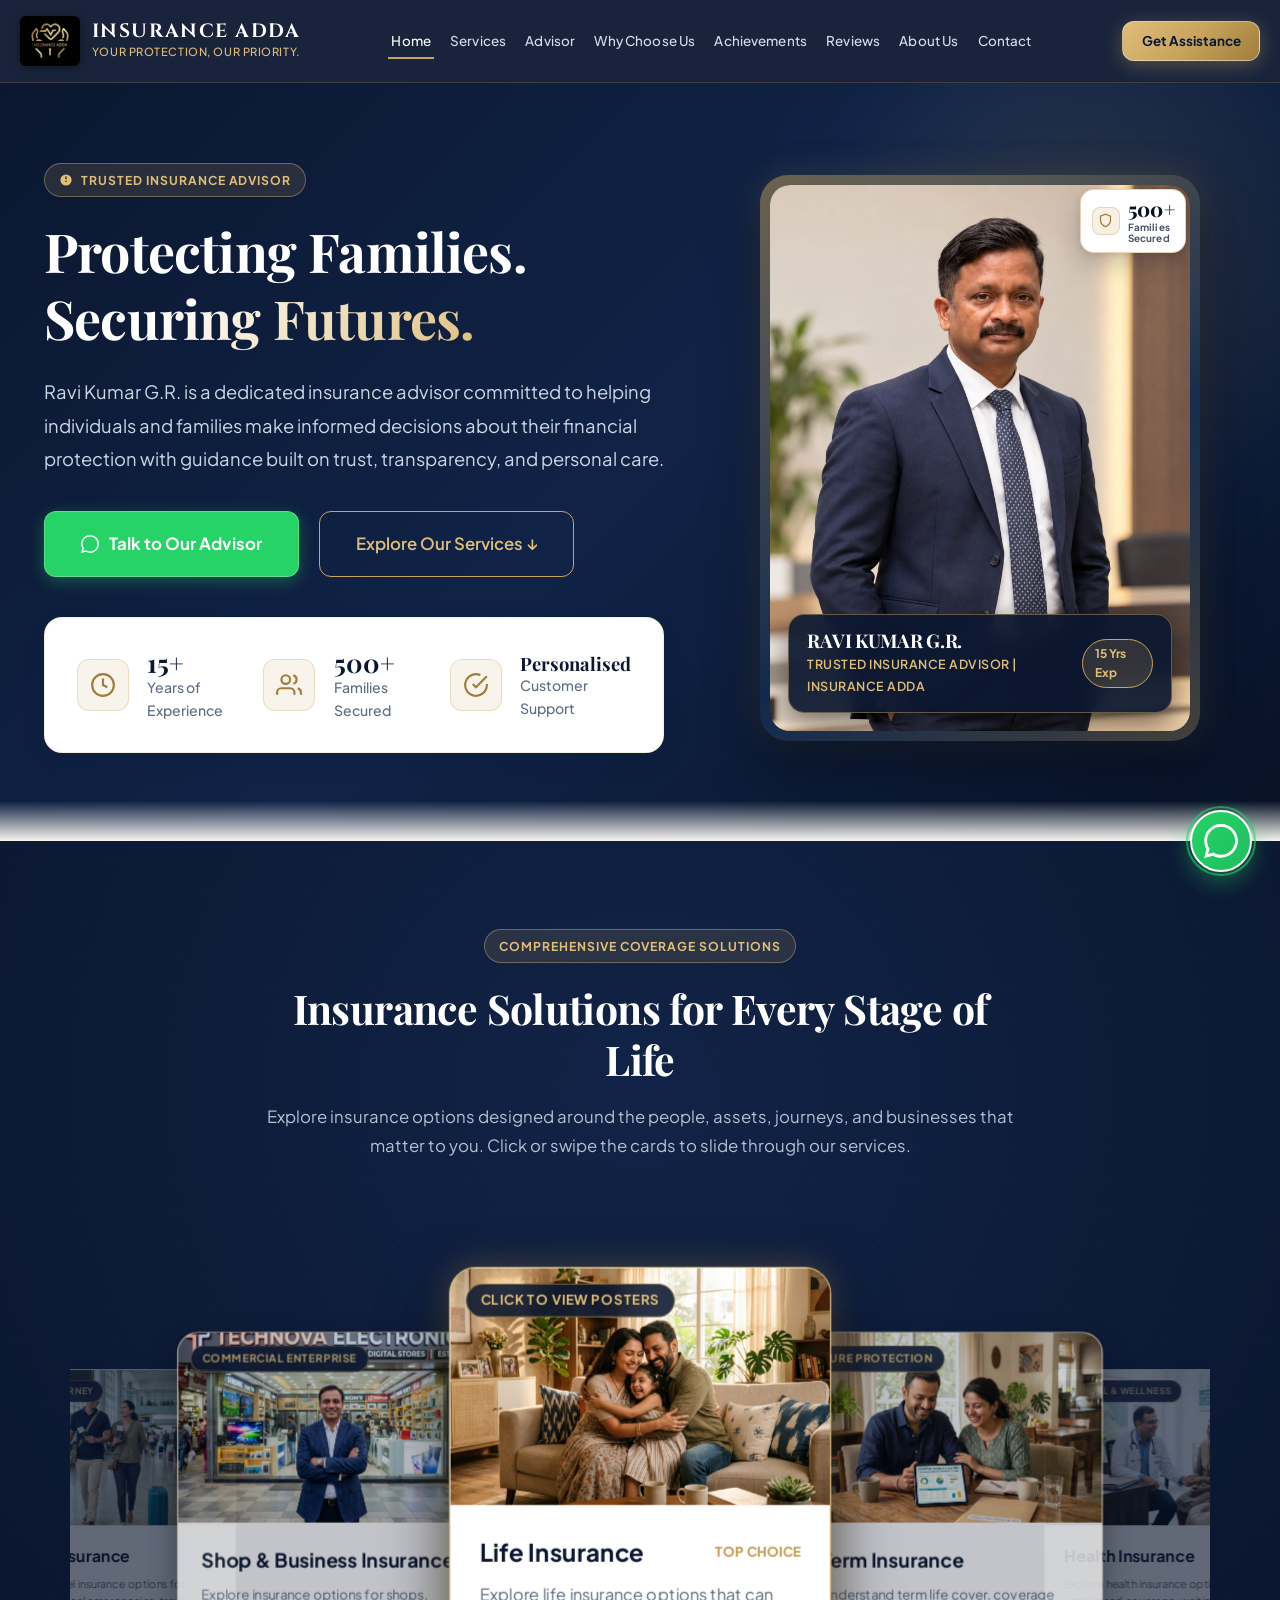
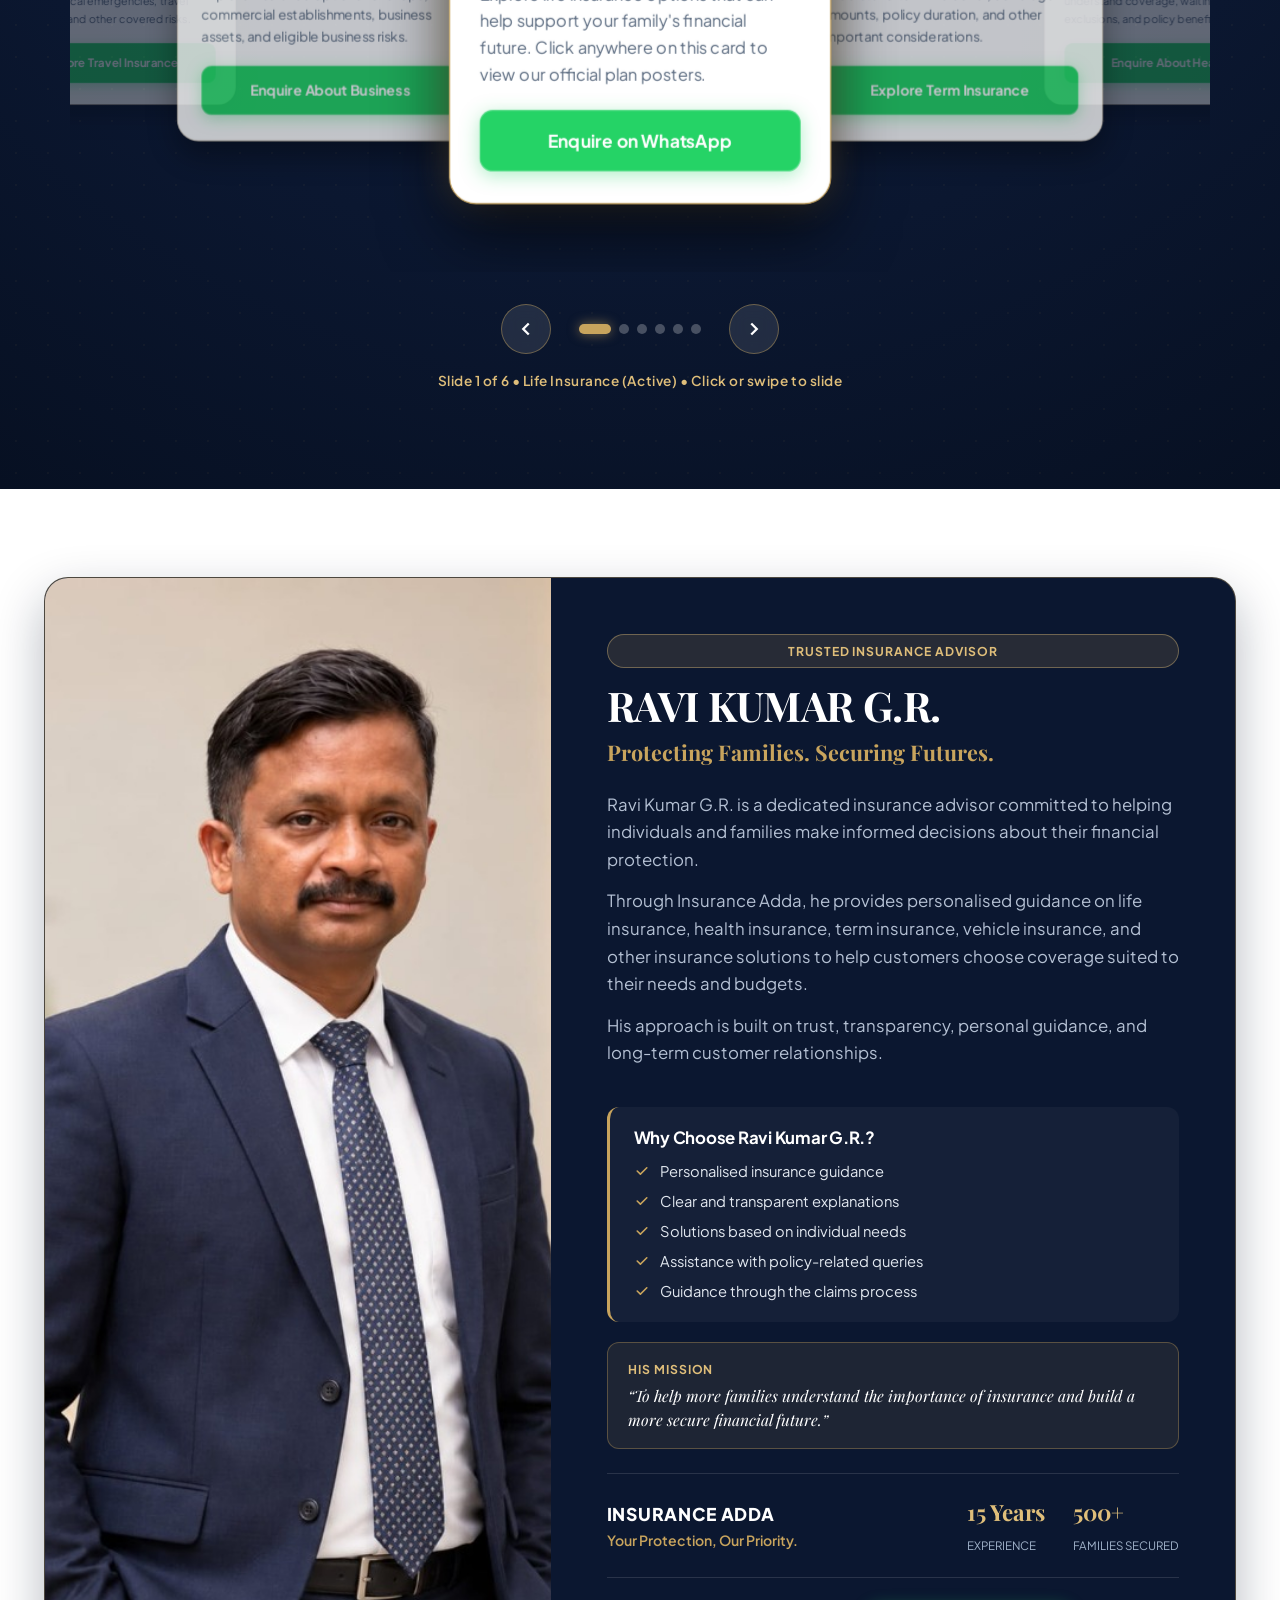
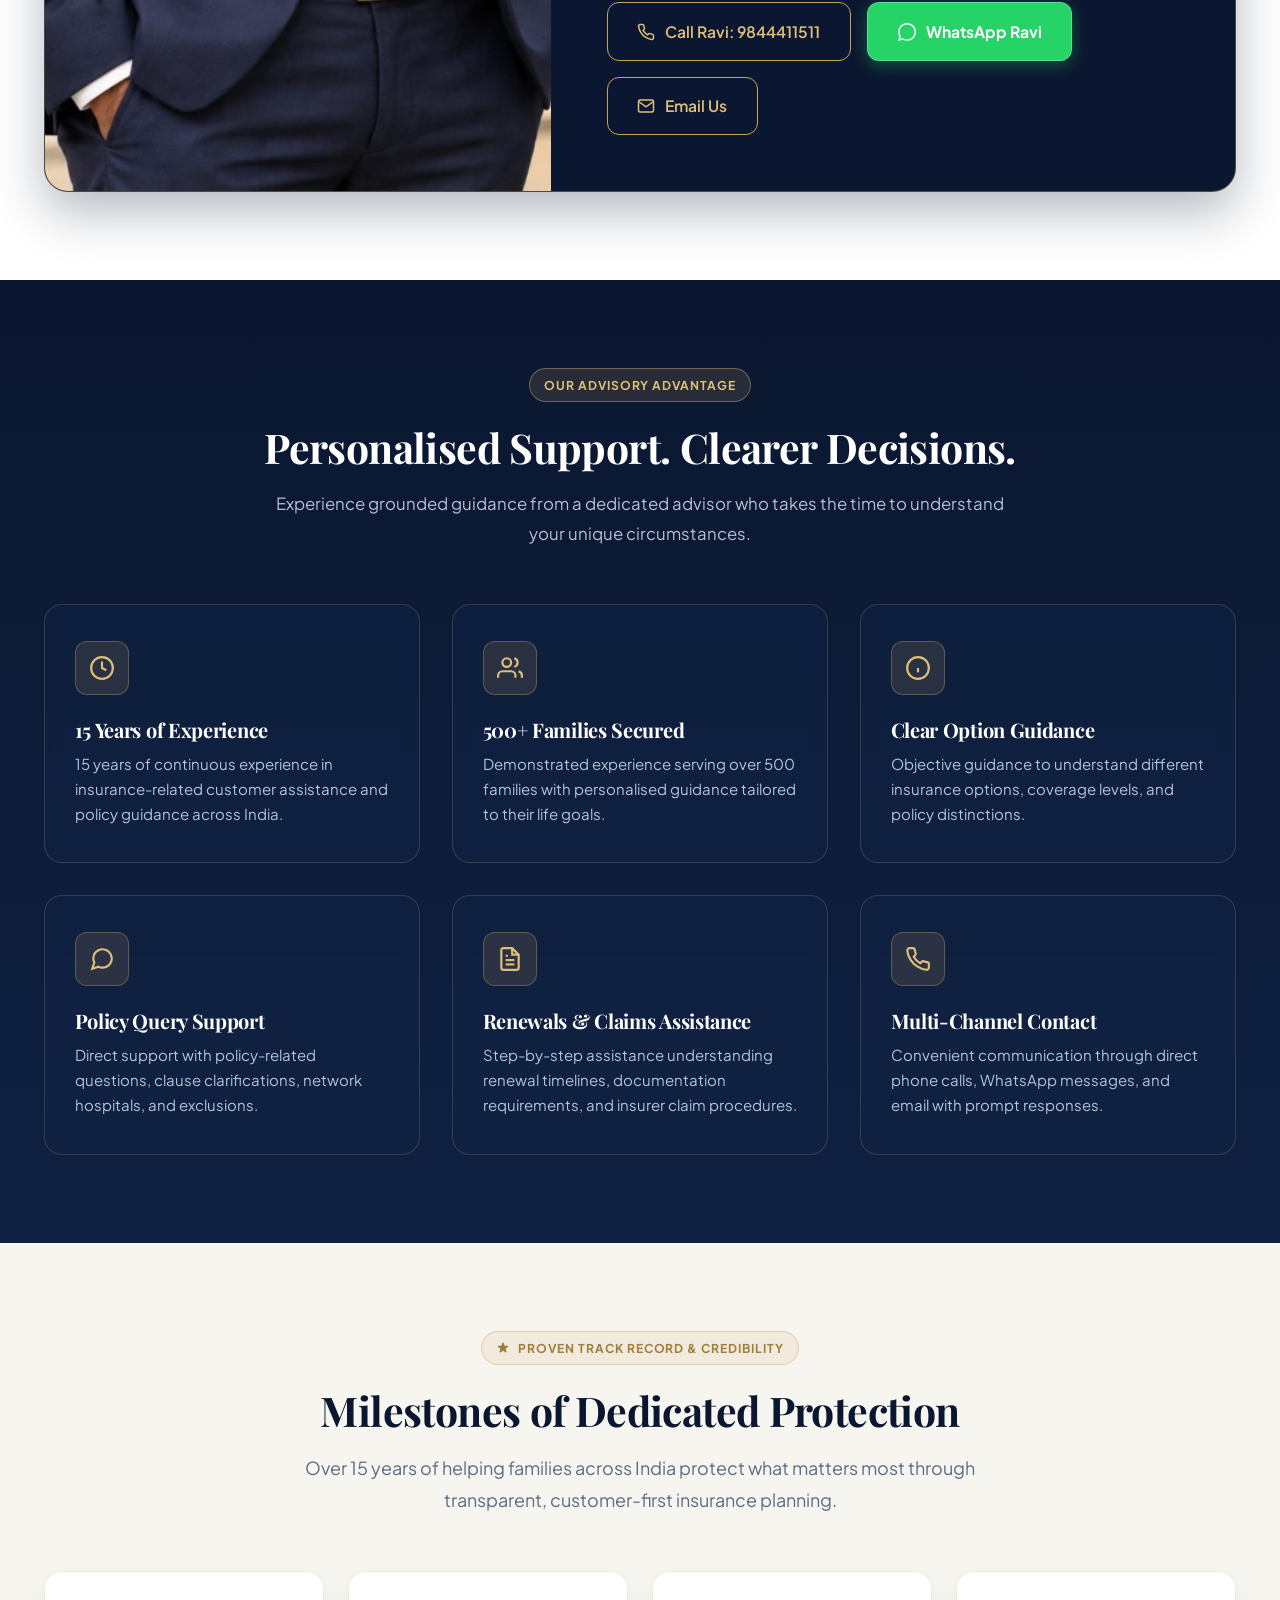
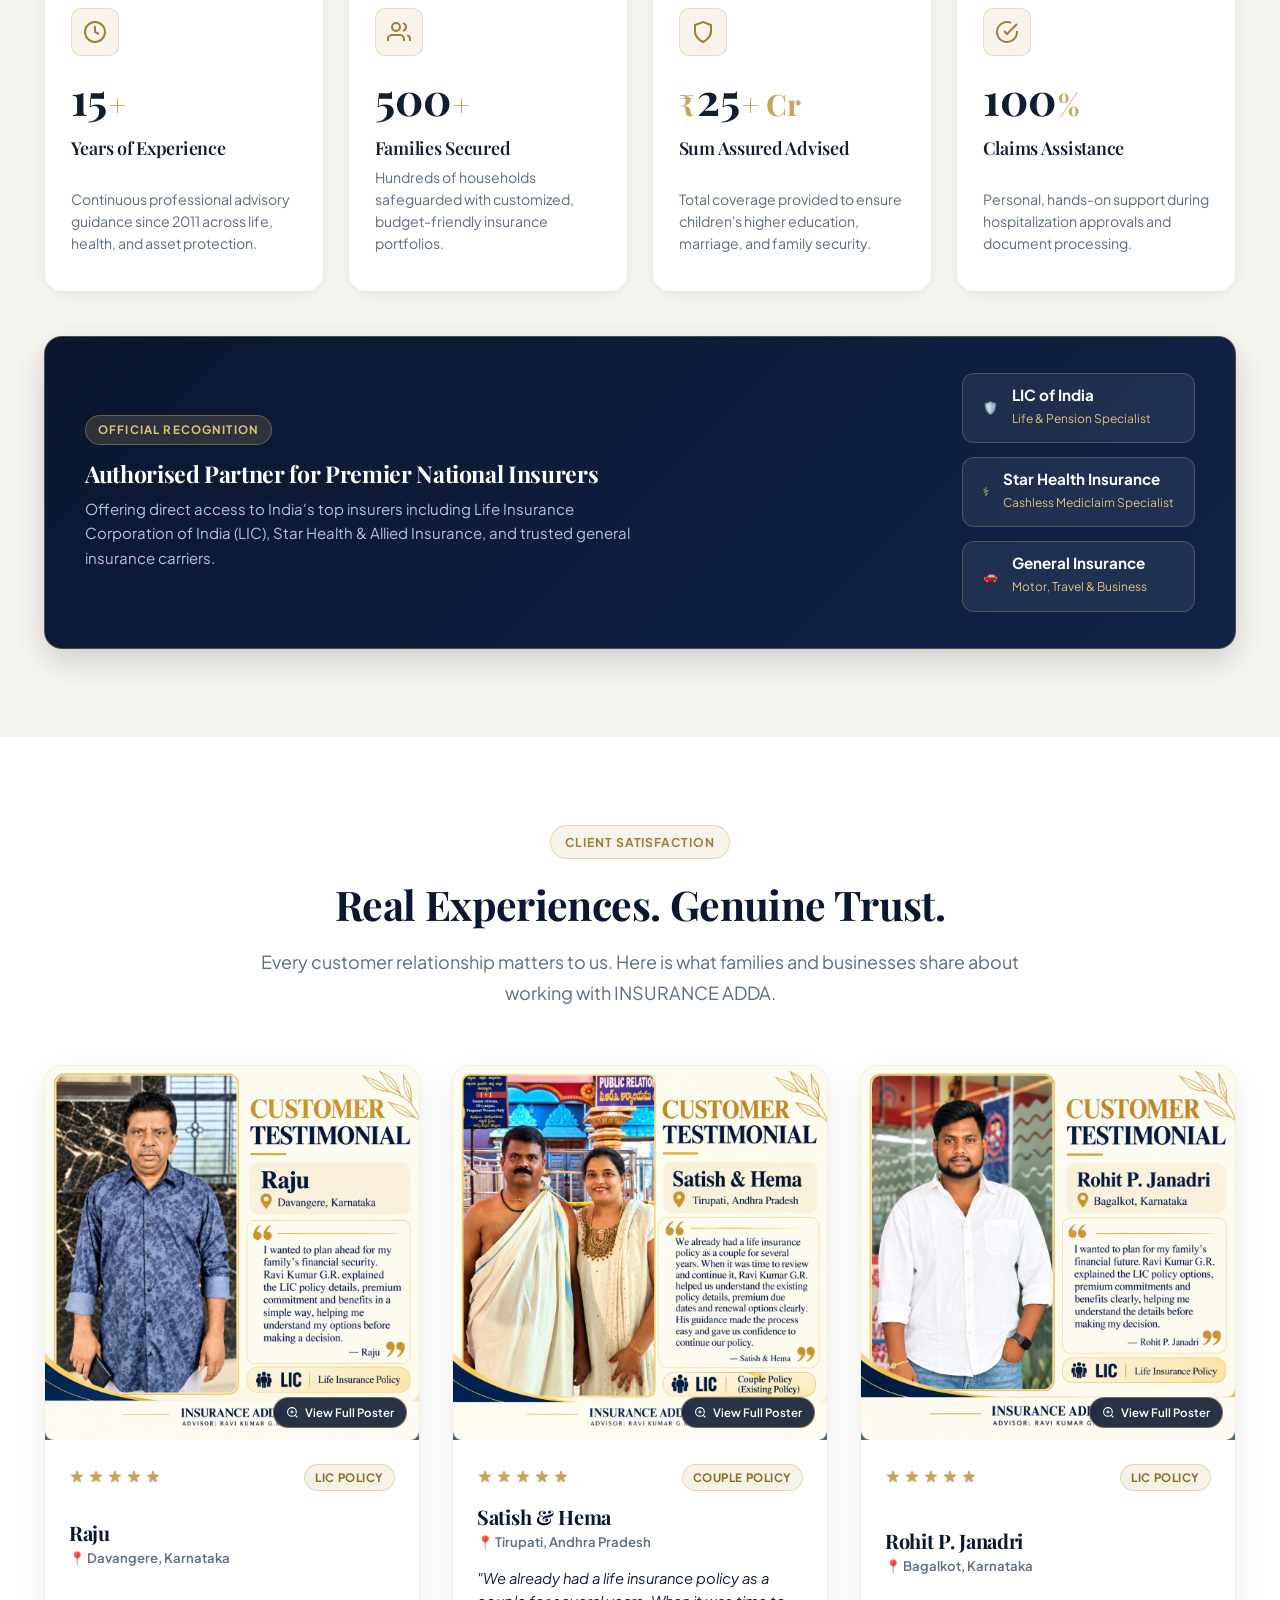
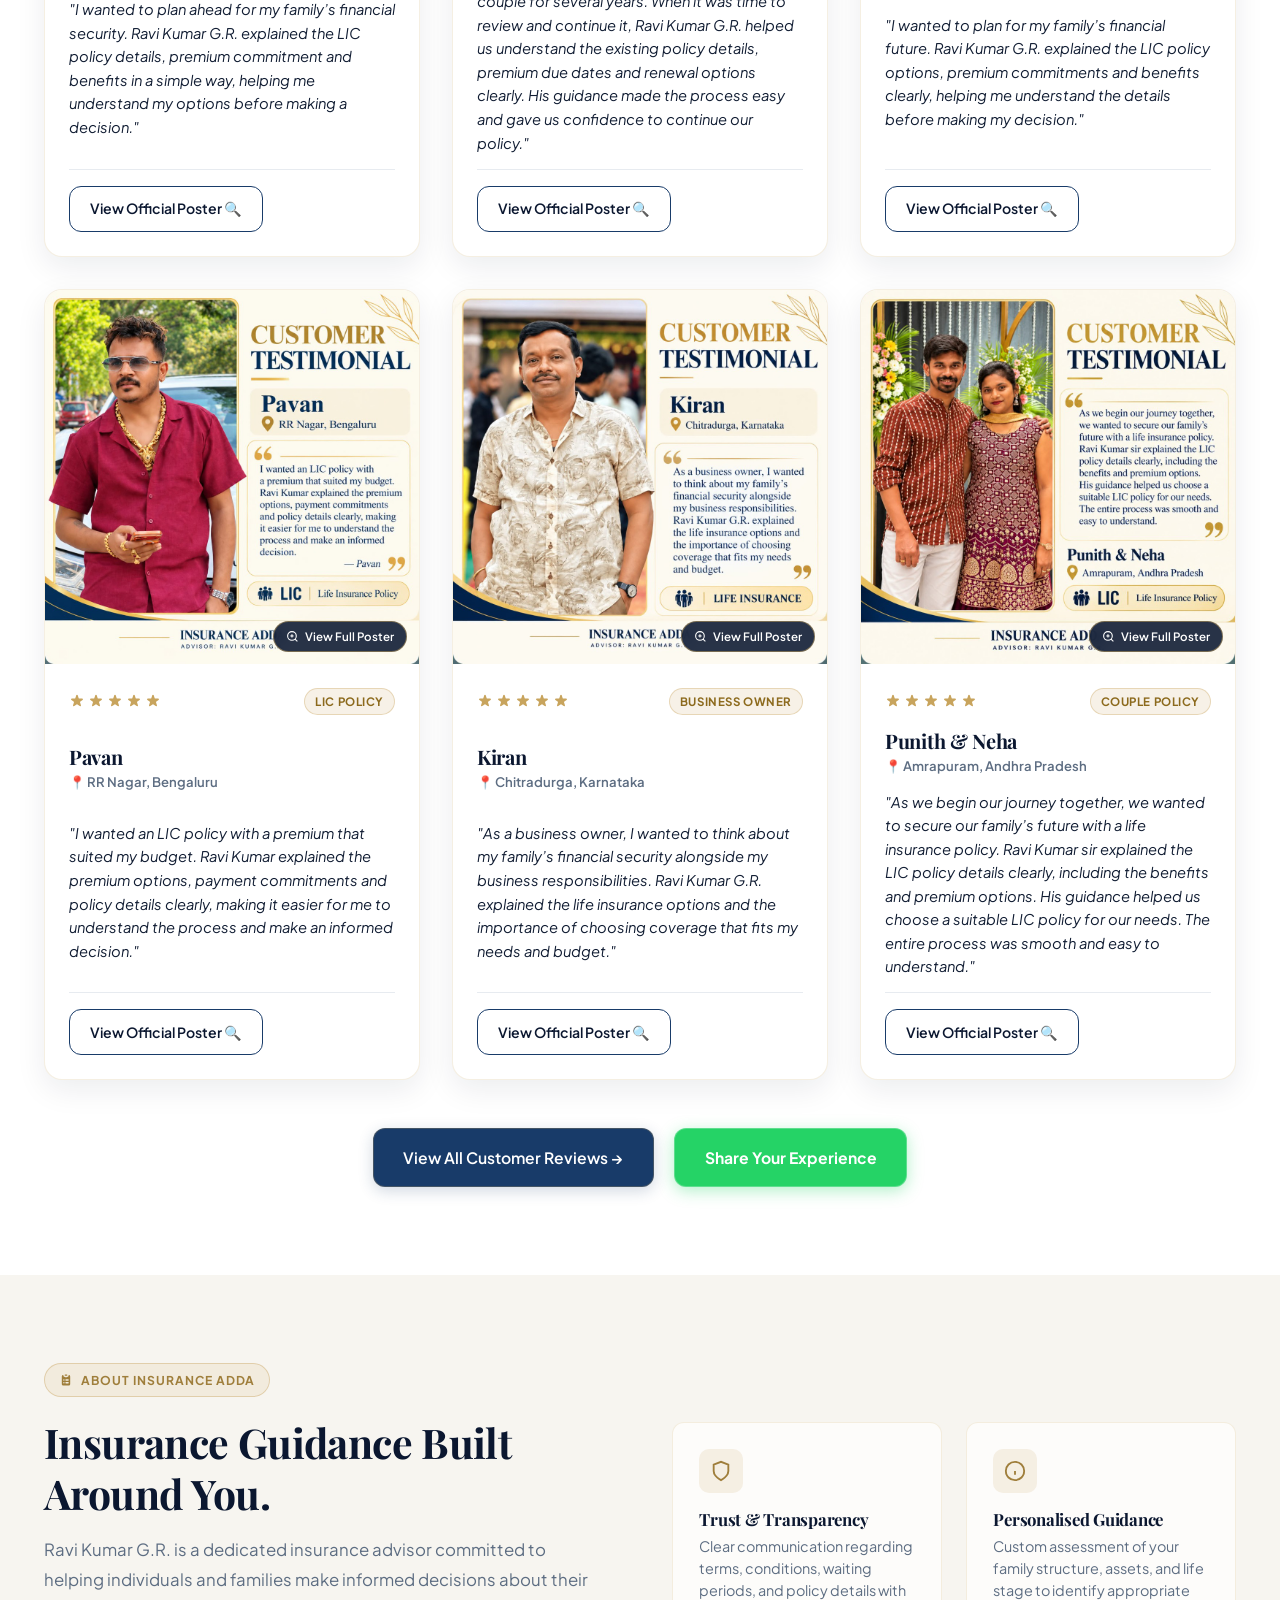
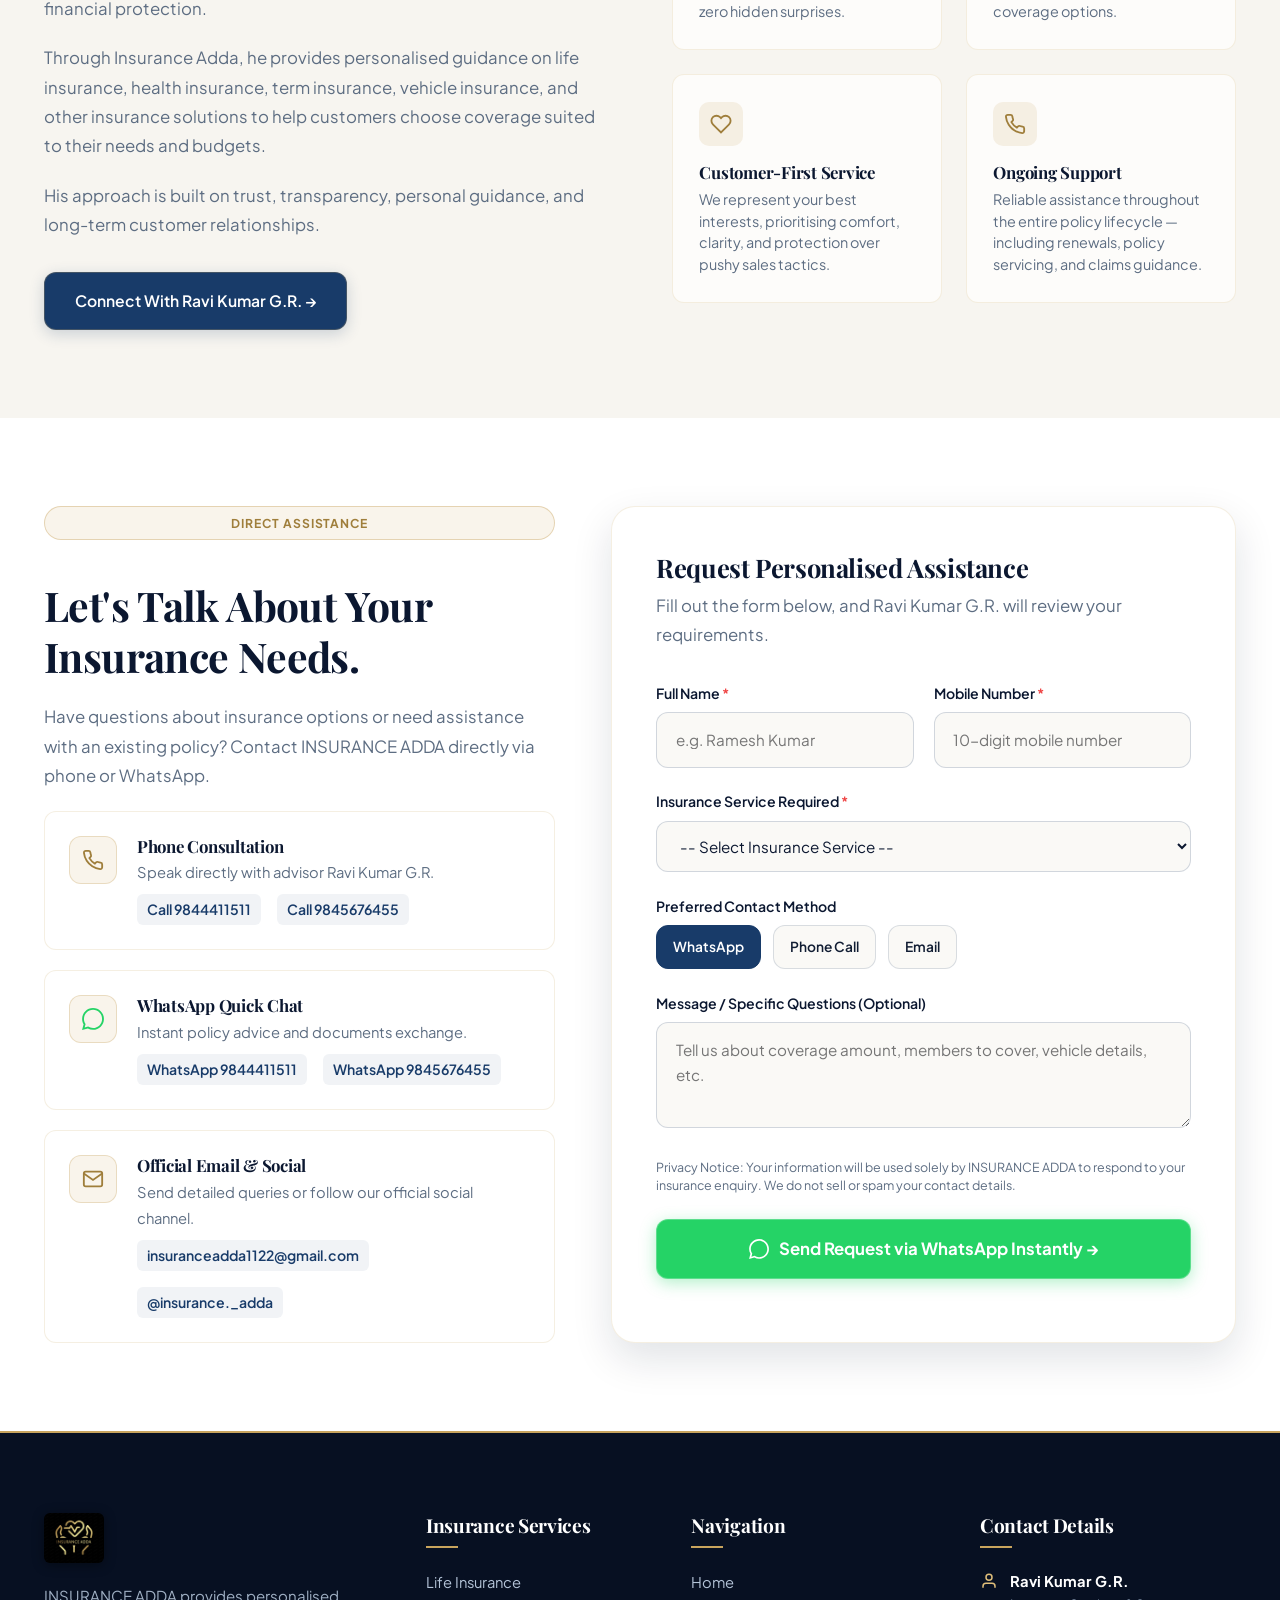
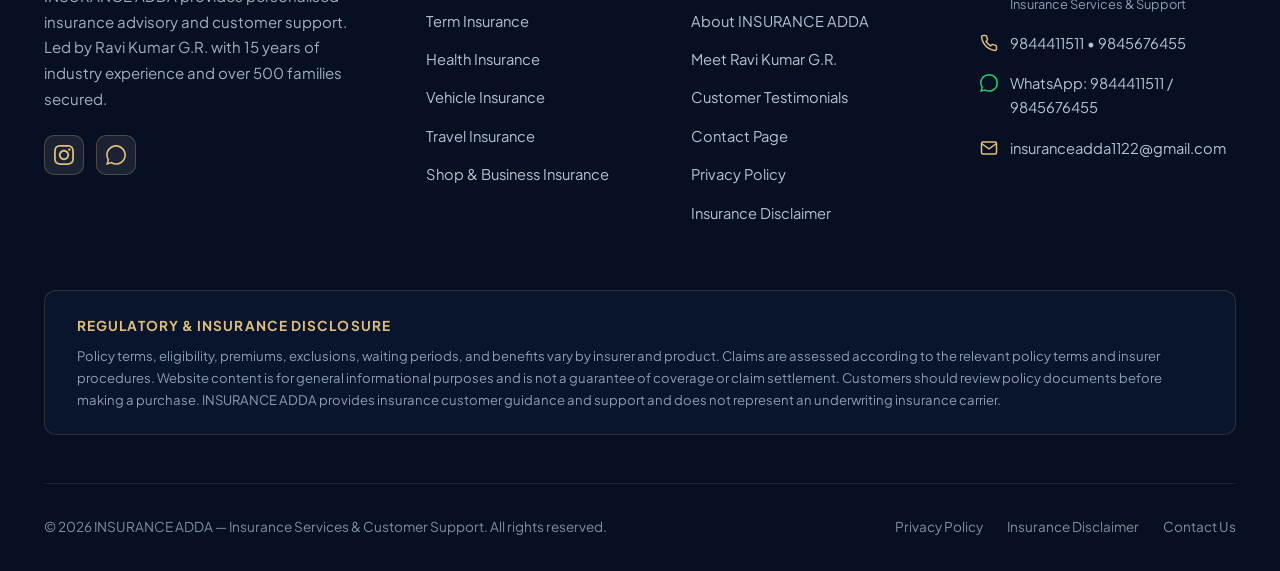
==== index.html @ b5d87648 "Fix desktop navbar button overflow and mobile horizontal alignment" ====
<!DOCTYPE html>
<html lang="en">
<head>
  <meta charset="UTF-8">
  <meta name="viewport" content="width=device-width, initial-scale=1.0">
  <title>INSURANCE ADDA | Insurance Services & Customer Support | Ravi Kumar G.R.</title>
  <meta name="description" content="INSURANCE ADDA provides thoughtful, personalised insurance guidance for life, term, health, vehicle, travel, and business insurance in India. Guided by Ravi Kumar G.R. with 15+ years experience and 500+ families secured.">
  <meta name="keywords" content="Insurance Adda, Ravi Kumar GR, insurance advisory India, life insurance, term insurance, health insurance, vehicle insurance, travel insurance, business insurance">
  <meta name="author" content="INSURANCE ADDA">
  
  <!-- Open Graph / Social Sharing -->
  <meta property="og:type" content="website">
  <meta property="og:title" content="INSURANCE ADDA | Personalised Insurance Guidance">
  <meta property="og:description" content="Protect What Matters. Secure What’s Next. 15 Years of Experience | 500+ Families Secured with Ravi Kumar G.R.">
  <meta property="og:image" content="assets/images/insurance-adda-logo.jpg">
  
  <link rel="icon" type="image/jpeg" href="assets/images/insurance-adda-logo.jpg">

  <!-- Stylesheets -->
  <link rel="stylesheet" href="css/style.css?v=4.1">
  <link rel="stylesheet" href="css/components.css?v=4.1">
  <link rel="stylesheet" href="css/responsive.css?v=4.1">
</head>
<body>

  <!-- ==========================================================================
       STICKY HEADER & NAVIGATION
       ========================================================================== -->
  <header class="site-header" id="header">
    <div class="container nav-container">
      <a href="index.html" class="brand-logo-link" aria-label="INSURANCE ADDA Homepage">
        <img src="assets/images/insurance-adda-logo.jpg" alt="Official INSURANCE ADDA Logo" class="brand-logo-img">
        <div class="brand-identity-text">
          <span class="brand-title">INSURANCE ADDA</span>
          <span class="brand-tagline">Your Protection, Our Priority.</span>
        </div>
      </a>

      <!-- Desktop Nav -->
      <nav class="nav-menu" aria-label="Main Navigation">
        <a href="index.html" class="nav-link active">Home</a>
        <a href="#services" class="nav-link">Services</a>
        <a href="#advisor" class="nav-link">Advisor</a>
        <a href="#why-choose" class="nav-link">Why Choose Us</a>
        <a href="#achievements" class="nav-link">Achievements</a>
        <a href="#testimonials-preview" class="nav-link">Reviews</a>
        <a href="#about" class="nav-link">About Us</a>
        <a href="#enquiry" class="nav-link">Contact</a>
      </nav>

      <div class="nav-actions">
        <button type="button" class="btn btn-gold btn-sm" id="navGetAssistanceBtn">
          Get Assistance
        </button>
        <button class="mobile-nav-toggle" aria-label="Toggle navigation menu" id="mobileMenuToggle">
          <span></span>
          <span></span>
          <span></span>
        </button>
      </div>
    </div>
  </header>

  <!-- Mobile Drawer - Photo 1 Design -->
  <div class="mobile-drawer-overlay" id="drawerOverlay"></div>
  <aside class="mobile-drawer" id="mobileDrawer" aria-label="Mobile Navigation">
    <div class="mobile-drawer-header">
      <div class="brand-identity-text">
        <span class="brand-title">INSURANCE ADDA</span>
        <span class="brand-tagline">YOUR PROTECTION, OUR PRIORITY.</span>
      </div>
      <button class="mobile-drawer-close" id="mobileDrawerClose" aria-label="Close menu">
        <svg viewBox="0 0 24 24" fill="none" stroke="currentColor" stroke-width="2.5" style="width:20px;height:20px;"><line x1="18" y1="6" x2="6" y2="18"></line><line x1="6" y1="6" x2="18" y2="18"></line></svg>
      </button>
    </div>

    <nav class="mobile-drawer-links">
      <!-- 01 Home -->
      <a href="index.html" class="mobile-nav-item active">
        <div class="nav-item-num">01</div>
        <div class="nav-item-text">
          <div class="nav-item-title">Home</div>
          <div class="nav-item-desc">First impression and main introduction</div>
        </div>
        <div class="nav-item-icon">
          <svg viewBox="0 0 24 24" fill="none" stroke="currentColor" stroke-width="2"><path d="M3 9l9-7 9 7v11a2 2 0 0 1-2 2H5a2 2 0 0 1-2-2z"/><polyline points="9 22 9 12 15 12 15 22"/></svg>
        </div>
      </a>

      <!-- 02 Insurance Services -->
      <a href="#services" class="mobile-nav-item">
        <div class="nav-item-num">02</div>
        <div class="nav-item-text">
          <div class="nav-item-title">Insurance Services</div>
          <div class="nav-item-desc">Show customers how you can help</div>
        </div>
      </a>

      <!-- 03 Meet Advisor -->
      <a href="#advisor" class="mobile-nav-item">
        <div class="nav-item-num">03</div>
        <div class="nav-item-text">
          <div class="nav-item-title">Meet Advisor</div>
          <div class="nav-item-desc">Introduce Ravi Kumar G.R.</div>
        </div>
      </a>

      <!-- 04 Why Choose Us -->
      <a href="#why-choose" class="mobile-nav-item">
        <div class="nav-item-num">04</div>
        <div class="nav-item-text">
          <div class="nav-item-title">Why Choose Us</div>
          <div class="nav-item-desc">Explain your service advantages</div>
        </div>
      </a>

      <!-- 05 Our Achievements -->
      <a href="#achievements" class="mobile-nav-item">
        <div class="nav-item-num">05</div>
        <div class="nav-item-text">
          <div class="nav-item-title">Our Achievements</div>
          <div class="nav-item-desc">Build credibility with genuine achievements</div>
        </div>
      </a>

      <!-- 06 Customer Testimonials -->
      <a href="#testimonials-preview" class="mobile-nav-item">
        <div class="nav-item-num">06</div>
        <div class="nav-item-text">
          <div class="nav-item-title">Customer Testimonials</div>
          <div class="nav-item-desc">Build trust through customer feedback</div>
        </div>
      </a>

      <!-- 07 About Us -->
      <a href="#about" class="mobile-nav-item">
        <div class="nav-item-num">07</div>
        <div class="nav-item-text">
          <div class="nav-item-title">About Us</div>
          <div class="nav-item-desc">Share your business story and values</div>
        </div>
      </a>

      <!-- 08 Contact Us -->
      <a href="#enquiry" class="mobile-nav-item">
        <div class="nav-item-num">08</div>
        <div class="nav-item-text">
          <div class="nav-item-title">Contact Us</div>
          <div class="nav-item-desc">Make enquiries and connect easily</div>
        </div>
        <div class="nav-item-icon">
          <svg viewBox="0 0 24 24" fill="none" stroke="currentColor" stroke-width="2"><path d="M22 16.92v3a2 2 0 0 1-2.18 2 19.79 19.79 0 0 1-8.63-3.07 19.5 19.5 0 0 1-6-6 19.79 19.79 0 0 1-3.07-8.67A2 2 0 0 1 4.11 2h3a2 2 0 0 1 2 1.72 12.84 12.84 0 0 0 .7 2.81 2 2 0 0 1-.45 2.11L8.09 9.91a16 16 0 0 0 6 6l1.27-1.27a2 2 0 0 1 2.11-.45 12.84 12.84 0 0 0 2.81.7A2 2 0 0 1 22 16.92z"/></svg>
        </div>
      </a>
    </nav>

    <div class="mobile-drawer-footer">
      <a href="https://wa.me/919844411511?text=Hello%20INSURANCE%20ADDA%2C%20I%20would%20like%20assistance%20with%20your%20insurance%20services.%20Please%20contact%20me." target="_blank" rel="noopener" class="btn btn-whatsapp btn-sm" style="justify-content:center; gap:8px;">
        <svg viewBox="0 0 24 24" style="width:16px;height:16px;fill:currentColor;"><path d="M.057 24l1.687-6.163c-1.041-1.804-1.588-3.849-1.587-5.946.003-6.556 5.338-11.891 11.893-11.891 3.181.001 6.167 1.24 8.413 3.488 2.245 2.248 3.481 5.236 3.48 8.414-.003 6.557-5.338 11.892-11.893 11.892-1.99-.001-3.951-.5-5.688-1.448l-6.305 1.654zm6.597-3.807c1.676.995 3.276 1.591 5.392 1.592 5.448 0 9.886-4.434 9.889-9.885.002-5.462-4.415-9.89-9.881-9.892-5.452 0-9.887 4.434-9.889 9.884-.001 2.225.651 3.891 1.746 5.634l-.999 3.648 3.742-.981z"/></svg>
        WhatsApp Ravi Kumar G.R.
      </a>
      <a href="tel:9844411511" class="btn btn-outline-gold btn-sm" style="justify-content:center; gap:8px;">
        <svg viewBox="0 0 24 24" fill="none" stroke="currentColor" stroke-width="2" style="width:15px;height:15px;"><path d="M22 16.92v3a2 2 0 0 1-2.18 2 19.79 19.79 0 0 1-8.63-3.07 19.5 19.5 0 0 1-6-6 19.79 19.79 0 0 1-3.07-8.67A2 2 0 0 1 4.11 2h3a2 2 0 0 1 2 1.72 12.84 12.84 0 0 0 .7 2.81 2 2 0 0 1-.45 2.11L8.09 9.91a16 16 0 0 0 6 6l1.27-1.27a2 2 0 0 1 2.11-.45 12.84 12.84 0 0 0 2.81.7A2 2 0 0 1 22 16.92z"/></svg>
        Call 9844411511
      </a>
    </div>
  </aside>

  <!-- ==========================================================================
       5. HOMEPAGE HERO SECTION (EDITORIAL SPLIT)
       ========================================================================== -->
  <section class="hero-section" id="hero">
    <div class="container hero-grid">
      <!-- Left Column: Editorial Content -->
      <div class="hero-content">
        <div class="eyebrow-badge badge-dark">
          <svg viewBox="0 0 20 20"><path d="M10 2a8 8 0 100 16 8 8 0 000-16zm1 11H9v-2h2v2zm0-4H9V5h2v4z"/></svg>
          TRUSTED INSURANCE ADVISOR
        </div>

        <h1 class="hero-title">
          Protecting Families. <span>Securing Futures.</span>
        </h1>

        <p class="hero-description">
          Ravi Kumar G.R. is a dedicated insurance advisor committed to helping individuals and families make informed decisions about their financial protection with guidance built on trust, transparency, and personal care.
        </p>

        <div class="hero-cta-group">
          <a href="https://wa.me/919844411511?text=Hello%20INSURANCE%20ADDA%2C%20I%20would%20like%20assistance%20with%20your%20insurance%20services.%20Please%20contact%20me." 
             target="_blank" 
             rel="noopener" 
             class="btn btn-whatsapp btn-lg" 
             id="heroTalkAdvisorBtn">
            <svg viewBox="0 0 24 24" style="fill:currentColor;"><path d="M.057 24l1.687-6.163c-1.041-1.804-1.588-3.849-1.587-5.946.003-6.556 5.338-11.891 11.893-11.891 3.181.001 6.167 1.24 8.413 3.488 2.245 2.248 3.481 5.236 3.48 8.414-.003 6.557-5.338 11.892-11.893 11.892-1.99-.001-3.951-.5-5.688-1.448l-6.305 1.654zm6.597-3.807c1.676.995 3.276 1.591 5.392 1.592 5.448 0 9.886-4.434 9.889-9.885.002-5.462-4.415-9.89-9.881-9.892-5.452 0-9.887 4.434-9.889 9.884-.001 2.225.651 3.891 1.746 5.634l-.999 3.648 3.742-.981z"/></svg>
            Talk to Our Advisor
          </a>

          <a href="#services" class="btn btn-outline-gold btn-lg" id="heroExploreServicesBtn">
            Explore Our Services &darr;
          </a>
        </div>

        <!-- Trust Indicators Strip -->
        <div class="trust-strip">
          <div class="trust-item">
            <div class="trust-icon-box">
              <svg viewBox="0 0 24 24" fill="none" stroke="currentColor" stroke-width="2"><circle cx="12" cy="12" r="10"/><path d="M12 6v6l4 2"/></svg>
            </div>
            <div>
              <div class="trust-number"><span class="counter-number" data-target="15" data-start="1">1</span>+</div>
              <div class="trust-label">Years of Experience</div>
            </div>
          </div>

          <div class="trust-item">
            <div class="trust-icon-box">
              <svg viewBox="0 0 24 24" fill="none" stroke="currentColor" stroke-width="2"><path d="M17 21v-2a4 4 0 0 0-4-4H5a4 4 0 0 0-4 4v2"/><circle cx="9" cy="7" r="4"/><path d="M23 21v-2a4 4 0 0 0-3-3.87"/><path d="M16 3.13a4 4 0 0 1 0 7.75"/></svg>
            </div>
            <div>
              <div class="trust-number"><span class="counter-number" data-target="500" data-start="0">0</span>+</div>
              <div class="trust-label">Families Secured</div>
            </div>
          </div>

          <div class="trust-item">
            <div class="trust-icon-box">
              <svg viewBox="0 0 24 24" fill="none" stroke="currentColor" stroke-width="2"><path d="M22 11.08V12a10 10 0 1 1-5.93-9.14"/><polyline points="22 4 12 14.01 9 11.01"/></svg>
            </div>
            <div>
              <div class="trust-number" style="font-size:1.15rem;margin-top:4px;">Personalised</div>
              <div class="trust-label">Customer Support</div>
            </div>
          </div>
        </div>
      </div>

      <!-- Right Column: Real Photograph of Ravi Kumar G.R. -->
      <div class="hero-portrait-wrapper">
        <div class="hero-portrait-container">
          <div class="hero-portrait-inner">
            <img src="assets/images/ravi-kumar-gr.jpg" 
                 alt="Ravi Kumar G.R. - Trusted Insurance Advisor at INSURANCE ADDA" 
                 class="hero-portrait-img">
            
            <!-- Advisor Overlay Badge -->
            <div class="advisor-card-badge">
              <div class="advisor-badge-info">
                <h4>RAVI KUMAR G.R.</h4>
                <p>Trusted Insurance Advisor | INSURANCE ADDA</p>
              </div>
              <div class="advisor-badge-tag">
                <span class="counter-number" data-target="15" data-start="1">1</span> Yrs Exp
              </div>
            </div>
          </div>

          <!-- Floating Experience Chip -->
          <div class="floating-stat-chip">
            <div class="chip-icon">
              <svg viewBox="0 0 24 24" fill="none" stroke="currentColor" stroke-width="2"><path d="M12 22s8-4 8-10V5l-8-3-8 3v7c0 6 8 10 8 10z"/></svg>
            </div>
            <div class="chip-text">
              <strong><span class="counter-number" data-target="500" data-start="0">0</span>+</strong>
              <span>Families<br>Secured</span>
            </div>
          </div>
        </div>
      </div>
    </div>
  </section>



  <!-- ==========================================================================
       02. INSURANCE SERVICES (3D SLIDING CAROUSEL)
       ========================================================================== -->
  <section class="section-padding services-slider-section" id="services">
    <div class="container">
      <div class="section-header">
        <div class="eyebrow-badge badge-dark">
          COMPREHENSIVE COVERAGE SOLUTIONS
        </div>
        <h2 class="section-title text-white">Insurance Solutions for Every Stage of Life</h2>
        <p class="text-muted-dark">
          Explore insurance options designed around the people, assets, journeys, and businesses that matter to you. Click or swipe the cards to slide through our services.
        </p>
      </div>

      <!-- 3D Perspective Cards Carousel -->
      <div class="slider-perspective-viewport" id="servicesSliderViewport">
        <div class="slider-cards-track" id="servicesSliderTrack">

          <!-- Slide 1: Life Insurance (First & Active by Default) -->
          <article class="slider-card-item is-active" data-slide-index="0" data-card-type="life" id="slide-life" tabindex="0" aria-label="Life Insurance - Click to view official plan posters">
            <div class="slider-card-image-box">
              <img src="assets/images/service-life.jpg" alt="Life Insurance for family financial security" class="slider-card-image" loading="lazy">
              <span class="slider-card-badge">Click to View Posters</span>
            </div>
            <div class="slider-card-body">
              <div class="slider-card-title">
                <span>Life Insurance</span>
                <span style="font-size: 0.75rem; color: var(--color-gold); font-weight: 800;">TOP CHOICE</span>
              </div>
              <p class="slider-card-desc">
                Explore life insurance options that can help support your family's financial future. Click anywhere on this card to view our official plan posters.
              </p>

              <div style="margin-top: auto; display: flex; flex-direction: column; gap: 8px;">
                <button class="btn btn-whatsapp service-btn" data-whatsapp-service="Life Insurance" aria-label="Enquire about Life Insurance">
                  Enquire on WhatsApp
                </button>
              </div>
            </div>
          </article>

          <!-- Slide 2: Term Insurance -->
          <article class="slider-card-item is-next" data-slide-index="1" id="slide-term" tabindex="0" aria-label="Term Insurance">
            <div class="slider-card-image-box">
              <img src="assets/images/service-term.jpg" alt="Term Insurance cover and policy planning" class="slider-card-image" loading="lazy">
              <span class="slider-card-badge">Pure Protection</span>
            </div>
            <div class="slider-card-body">
              <div class="slider-card-title">
                <span>Term Insurance</span>
              </div>
              <p class="slider-card-desc">
                Understand term life cover, coverage amounts, policy duration, and other important considerations.
              </p>
              <div style="margin-top: auto;">
                <button class="btn btn-whatsapp service-btn" data-whatsapp-service="Term Insurance" aria-label="Explore Term Insurance">
                  Explore Term Insurance
                </button>
              </div>
            </div>
          </article>

          <!-- Slide 3: Health Insurance -->
          <article class="slider-card-item is-far-next" data-slide-index="2" id="slide-health" tabindex="0" aria-label="Health Insurance">
            <div class="slider-card-image-box">
              <img src="assets/images/service-health.jpg" alt="Health Insurance and medical care coverage" class="slider-card-image" loading="lazy">
              <span class="slider-card-badge">Medical & Wellness</span>
            </div>
            <div class="slider-card-body">
              <div class="slider-card-title">
                <span>Health Insurance</span>
              </div>
              <p class="slider-card-desc">
                Explore health insurance options and understand coverage, waiting periods, exclusions, and policy benefits.
              </p>
              <div style="margin-top: auto;">
                <button class="btn btn-whatsapp service-btn" data-whatsapp-service="Health Insurance" aria-label="Enquire about Health Insurance">
                  Enquire About Health
                </button>
              </div>
            </div>
          </article>

          <!-- Slide 4: Vehicle Insurance -->
          <article class="slider-card-item is-hidden" data-slide-index="3" id="slide-vehicle" tabindex="0" aria-label="Vehicle Insurance">
            <div class="slider-card-image-box">
              <img src="assets/images/service-vehicle.jpg" alt="Vehicle Insurance for car and bike" class="slider-card-image" loading="lazy">
              <span class="slider-card-badge">Car & Two-Wheeler</span>
            </div>
            <div class="slider-card-body">
              <div class="slider-card-title">
                <span>Vehicle Insurance</span>
              </div>
              <p class="slider-card-desc">
                Get assistance exploring car and two-wheeler insurance, renewals, and available coverage options.
              </p>
              <div style="margin-top: auto;">
                <button class="btn btn-whatsapp service-btn" data-whatsapp-service="Vehicle Insurance" aria-label="Enquire about Vehicle Insurance">
                  Enquire About Vehicle
                </button>
              </div>
            </div>
          </article>

          <!-- Slide 5: Travel Insurance -->
          <article class="slider-card-item is-hidden" data-slide-index="4" id="slide-travel" tabindex="0" aria-label="Travel Insurance">
            <div class="slider-card-image-box">
              <img src="assets/images/service-travel.jpg" alt="Travel Insurance for domestic and international trips" class="slider-card-image" loading="lazy">
              <span class="slider-card-badge">Global Journey</span>
            </div>
            <div class="slider-card-body">
              <div class="slider-card-title">
                <span>Travel Insurance</span>
              </div>
              <p class="slider-card-desc">
                Explore travel insurance options for eligible medical emergencies, travel disruptions, and other covered risks.
              </p>
              <div style="margin-top: auto;">
                <button class="btn btn-whatsapp service-btn" data-whatsapp-service="Travel Insurance" aria-label="Explore Travel Insurance">
                  Explore Travel Insurance
                </button>
              </div>
            </div>
          </article>

          <!-- Slide 6: Shop & Business Insurance -->
          <article class="slider-card-item is-far-prev" data-slide-index="5" id="slide-business" tabindex="0" aria-label="Shop & Business Insurance">
            <div class="slider-card-image-box">
              <img src="assets/images/service-business.jpg" alt="Shop and Commercial Business Insurance" class="slider-card-image" loading="lazy">
              <span class="slider-card-badge">Commercial Enterprise</span>
            </div>
            <div class="slider-card-body">
              <div class="slider-card-title">
                <span>Shop & Business Insurance</span>
              </div>
              <p class="slider-card-desc">
                Explore insurance options for shops, commercial establishments, business assets, and eligible business risks.
              </p>
              <div style="margin-top: auto;">
                <button class="btn btn-whatsapp service-btn" data-whatsapp-service="Shop & Business Insurance" aria-label="Enquire about Business Insurance">
                  Enquire About Business
                </button>
              </div>
            </div>
          </article>

        </div>
      </div>

      <!-- Slider Navigation Controls (Arrows & Pagination Dots) -->
      <div class="slider-navigation-bar">
        <button class="slider-nav-btn" id="sliderPrevBtn" aria-label="Previous service slide">
          <svg viewBox="0 0 24 24" fill="none" stroke-width="2.5"><polyline points="15 18 9 12 15 6"></polyline></svg>
        </button>

        <div class="slider-dots-group" id="sliderDotsGroup" role="tablist">
          <button class="slider-dot is-active" data-dot-index="0" aria-label="Slide 1: Life Insurance" role="tab"></button>
          <button class="slider-dot" data-dot-index="1" aria-label="Slide 2: Term Insurance" role="tab"></button>
          <button class="slider-dot" data-dot-index="2" aria-label="Slide 3: Health Insurance" role="tab"></button>
          <button class="slider-dot" data-dot-index="3" aria-label="Slide 4: Vehicle Insurance" role="tab"></button>
          <button class="slider-dot" data-dot-index="4" aria-label="Slide 5: Travel Insurance" role="tab"></button>
          <button class="slider-dot" data-dot-index="5" aria-label="Slide 6: Shop & Business Insurance" role="tab"></button>
        </div>

        <button class="slider-nav-btn" id="sliderNextBtn" aria-label="Next service slide">
          <svg viewBox="0 0 24 24" fill="none" stroke-width="2.5"><polyline points="9 18 15 12 9 6"></polyline></svg>
        </button>
      </div>

      <div class="slider-status-label" id="sliderStatusLabel">
        Slide 1 of 6 &bull; Life Insurance (Active) &bull; Swipe or click to slide
      </div>

    </div>
  </section>

  <!-- ==========================================================================
       DEDICATED LIFE INSURANCE PLAN POSTERS MODAL & LIGHTBOX
       ========================================================================== -->
  <div class="modal-backdrop" id="lifePlanPosterModal" role="dialog" aria-modal="true" aria-labelledby="posterModalTitle">
    <div class="poster-modal-dialog">
      <button class="modal-close-btn" data-close-modal aria-label="Close dialog">&times;</button>
      
      <div class="poster-modal-header">
        <div>
          <h3 id="posterModalTitle">Official Life Insurance Plan Highlights</h3>
          <p>Advisor: Ravi Kumar G.R. &bull; 15 Years Experience &bull; 500+ Families Secured</p>
        </div>
      </div>

      <!-- Plan Switcher Tabs -->
      <div class="poster-modal-tabs" role="tablist">
        <button class="poster-tab-btn is-active" data-poster-tab="yaw" role="tab" id="tabPlanYAW">
          <strong>Plan Code: YAW</strong>
          <span>₹43/Day &bull; ₹14,32,500 Maturity</span>
        </button>
        <button class="poster-tab-btn" data-poster-tab="yss" role="tab" id="tabPlanYSS">
          <strong>Plan Code: YSS (Kanyadan)</strong>
          <span>₹118/Day &bull; ₹26,50,000 Maturity</span>
        </button>
        <button class="poster-tab-btn" data-poster-tab="cth" role="tab" id="tabPlanCTH">
          <strong>Plan Code: CTH (Shield)</strong>
          <span>₹10/Day &bull; ₹20,00,000 Cover</span>
        </button>
        <button class="poster-tab-btn" data-poster-tab="ysr" role="tab" id="tabPlanYSR">
          <strong>Plan Code: YSR</strong>
          <span>₹50/Day &bull; ₹9,45,000 Maturity</span>
        </button>
        <button class="poster-tab-btn" data-poster-tab="yya" role="tab" id="tabPlanYYA">
          <strong>Plan Code: YYA (Wealth)</strong>
          <span>₹500/Day &bull; ₹1.80 Crore Total</span>
        </button>
      </div>

      <!-- Poster Tab Panels -->
      <div class="poster-modal-body">
        
        <!-- Left: Full Poster Image Display -->
        <div class="poster-visual-wrapper" id="posterVisualContainer" title="Click to view full image">
          <img src="assets/images/poster-plan-yaw.jpg" 
               alt="Official Life Insurance Plan Poster" 
               class="poster-visual-img" 
               id="activePosterImage">
          <div class="poster-zoom-pill">
            <svg viewBox="0 0 24 24" style="width:14px;height:14px;fill:none;stroke:currentColor;stroke-width:2;"><circle cx="11" cy="11" r="8"/><line x1="21" y1="21" x2="16.65" y2="16.65"/><line x1="11" y1="8" x2="11" y2="14"/><line x1="8" y1="11" x2="14" y2="11"/></svg>
            Official Plan Poster
          </div>
        </div>

        <!-- Right: Plan Details & Direct Action -->
        <div class="poster-details-content" id="posterDetailsContent">
          
          <div class="poster-plan-badge" id="posterBadgeLabel">
            <svg viewBox="0 0 24 24" style="width:14px;height:14px;fill:none;stroke:currentColor;stroke-width:2;"><path d="M12 22s8-4 8-10V5l-8-3-8 3v7c0 6 8 10 8 10z"/></svg>
            <span id="posterCodeText">PLAN CODE: YAW</span>
          </div>

          <h4 id="posterHeadline">
            Protection & High Maturity Savings Plan
          </h4>

          <p id="posterSubline" style="font-size:0.95rem;color:var(--color-text-muted);line-height:1.6;">
            Save just ₹43 per day to secure a guaranteed ₹14,32,500 maturity corpus with up to ₹8,00,000 life coverage for your family.
          </p>

          <div class="poster-highlight-matrix" id="posterMatrix">
            <div class="matrix-cell">
              <span>Daily Savings</span>
              <strong id="matrixDaily">₹43 / Day</strong>
            </div>
            <div class="matrix-cell">
              <span>Maturity Benefit</span>
              <strong id="matrixMaturity">₹14,32,500</strong>
            </div>
            <div class="matrix-cell">
              <span>Insurance Protection</span>
              <strong id="matrixProtection">₹4L / ₹8L Cover</strong>
            </div>
            <div class="matrix-cell">
              <span>Tax Benefit</span>
              <strong id="matrixTax">Sec 80C & 10(10D)</strong>
            </div>
          </div>

          <div class="poster-actions-row">
            <a href="https://wa.me/919844411511?text=Hello%20Ravi%20Kumar%20G.R.%2C%20I%20am%20interested%20in%20Life%20Insurance%20Plan%20Code%3A%20YAW%20(%E2%82%B943%2Fday%2C%20%E2%82%B914%2C32%2C500%20Maturity).%20Please%20share%20details." 
               target="_blank" 
               rel="noopener"
               class="btn btn-whatsapp" 
               id="posterWhatsAppBtn">
              <svg viewBox="0 0 24 24" style="width:18px;height:18px;fill:currentColor;"><path d="M.057 24l1.687-6.163c-1.041-1.804-1.588-3.849-1.587-5.946.003-6.556 5.338-11.891 11.893-11.891 3.181.001 6.167 1.24 8.413 3.488 2.245 2.248 3.481 5.236 3.48 8.414-.003 6.557-5.338 11.892-11.893 11.892-1.99-.001-3.951-.5-5.688-1.448l-6.305 1.654zm6.597-3.807c1.676.995 3.276 1.591 5.392 1.592 5.448 0 9.886-4.434 9.889-9.885.002-5.462-4.415-9.89-9.881-9.892-5.452 0-9.887 4.434-9.889 9.884-.001 2.225.651 3.891 1.746 5.634l-.999 3.648 3.742-.981z"/></svg>
              Enquire This Plan on WhatsApp
            </a>

            <div style="display:flex;gap:10px;">
              <a href="tel:9844411511" class="btn btn-outline-navy" style="flex:1;font-size:0.88rem;">
                Call: 9844411511
              </a>
              <a href="tel:9845676455" class="btn btn-outline-navy" style="flex:1;font-size:0.88rem;">
                Call: 9845676455
              </a>
            </div>
          </div>

        </div>

      </div>

    </div>
  </div>

  <!-- ==========================================================================
       03. MEET YOUR INSURANCE ADVISOR (RAVI KUMAR G.R.)
       ========================================================================== -->
  <section class="section-padding bg-white" id="advisor">
    <div class="container">
      <div class="advisor-feature-box">
        <div class="advisor-feature-img-col">
          <img src="assets/images/ravi-kumar-gr.jpg" 
               alt="Ravi Kumar G.R. - Trusted Insurance Advisor | INSURANCE ADDA" 
               class="advisor-feature-img">
        </div>
        <div class="advisor-feature-content">
          <div class="eyebrow-badge badge-dark" style="margin-bottom: 0.75rem;">
            TRUSTED INSURANCE ADVISOR
          </div>
          <h2 class="section-title" style="margin-bottom: 0.25rem;">RAVI KUMAR G.R.</h2>
          <div style="font-family: var(--font-serif); font-size: 1.35rem; color: var(--color-gold); font-weight: 700; margin-bottom: 1.25rem;">
            Protecting Families. Securing Futures.
          </div>

          <p class="text-muted-dark" style="margin-bottom: 0.85rem; line-height: 1.65;">
            Ravi Kumar G.R. is a dedicated insurance advisor committed to helping individuals and families make informed decisions about their financial protection.
          </p>

          <p class="text-muted-dark" style="margin-bottom: 0.85rem; line-height: 1.65;">
            Through Insurance Adda, he provides personalised guidance on life insurance, health insurance, term insurance, vehicle insurance, and other insurance solutions to help customers choose coverage suited to their needs and budgets.
          </p>

          <p class="text-muted-dark" style="margin-bottom: 1.25rem; line-height: 1.65;">
            His approach is built on trust, transparency, personal guidance, and long-term customer relationships.
          </p>

          <!-- Why Choose Ravi Kumar G.R.? -->
          <div class="advisor-why-box">
            <h4 class="advisor-why-title">Why Choose Ravi Kumar G.R.?</h4>
            <ul class="advisor-why-list">
              <li>
                <svg viewBox="0 0 20 20"><path fill-rule="evenodd" d="M16.707 5.293a1 1 0 010 1.414l-8 8a1 1 0 01-1.414 0l-4-4a1 1 0 011.414-1.414L8 12.586l7.293-7.293a1 1 0 011.414 0z" clip-rule="evenodd"/></svg>
                Personalised insurance guidance
              </li>
              <li>
                <svg viewBox="0 0 20 20"><path fill-rule="evenodd" d="M16.707 5.293a1 1 0 010 1.414l-8 8a1 1 0 01-1.414 0l-4-4a1 1 0 011.414-1.414L8 12.586l7.293-7.293a1 1 0 011.414 0z" clip-rule="evenodd"/></svg>
                Clear and transparent explanations
              </li>
              <li>
                <svg viewBox="0 0 20 20"><path fill-rule="evenodd" d="M16.707 5.293a1 1 0 010 1.414l-8 8a1 1 0 01-1.414 0l-4-4a1 1 0 011.414-1.414L8 12.586l7.293-7.293a1 1 0 011.414 0z" clip-rule="evenodd"/></svg>
                Solutions based on individual needs
              </li>
              <li>
                <svg viewBox="0 0 20 20"><path fill-rule="evenodd" d="M16.707 5.293a1 1 0 010 1.414l-8 8a1 1 0 01-1.414 0l-4-4a1 1 0 011.414-1.414L8 12.586l7.293-7.293a1 1 0 011.414 0z" clip-rule="evenodd"/></svg>
                Assistance with policy-related queries
              </li>
              <li>
                <svg viewBox="0 0 20 20"><path fill-rule="evenodd" d="M16.707 5.293a1 1 0 010 1.414l-8 8a1 1 0 01-1.414 0l-4-4a1 1 0 011.414-1.414L8 12.586l7.293-7.293a1 1 0 011.414 0z" clip-rule="evenodd"/></svg>
                Guidance through the claims process
              </li>
            </ul>
          </div>

          <!-- Mission Box -->
          <div class="advisor-mission-box">
            <span class="advisor-mission-label">His Mission</span>
            <p class="advisor-mission-text">
              “To help more families understand the importance of insurance and build a more secure financial future.”
            </p>
          </div>

          <!-- Brand Strip -->
          <div class="advisor-brand-strip">
            <div>
              <div class="advisor-brand-title">INSURANCE ADDA</div>
              <div class="advisor-brand-motto">Your Protection, Our Priority.</div>
            </div>
            <div style="display: flex; gap: 1.75rem;">
              <div>
                <strong style="display: block; font-family: var(--font-serif); font-size: 1.4rem; color: var(--color-gold-light);"><span class="counter-number" data-target="15" data-start="1">1</span> Years</strong>
                <span style="font-size: 0.72rem; color: #A0B2C9; text-transform: uppercase;">Experience</span>
              </div>
              <div>
                <strong style="display: block; font-family: var(--font-serif); font-size: 1.4rem; color: var(--color-gold-light);"><span class="counter-number" data-target="500" data-start="0">0</span>+</strong>
                <span style="font-size: 0.72rem; color: #A0B2C9; text-transform: uppercase;">Families Secured</span>
              </div>
            </div>
          </div>

          <div class="advisor-contact-actions">
            <a href="tel:9844411511" class="btn btn-outline-gold" id="advisorCallBtn">
              <svg viewBox="0 0 24 24" fill="none" stroke="currentColor" stroke-width="2"><path d="M22 16.92v3a2 2 0 0 1-2.18 2 19.79 19.79 0 0 1-8.63-3.07 19.5 19.5 0 0 1-6-6 19.79 19.79 0 0 1-3.07-8.67A2 2 0 0 1 4.11 2h3a2 2 0 0 1 2 1.72 12.84 12.84 0 0 0 .7 2.81 2 2 0 0 1-.45 2.11L8.09 9.91a16 16 0 0 0 6 6l1.27-1.27a2 2 0 0 1 2.11-.45 12.84 12.84 0 0 0 2.81.7A2 2 0 0 1 22 16.92z"/></svg>
              Call Ravi: 9844411511
            </a>

            <a href="https://wa.me/919844411511?text=Hello%20Ravi%20Kumar%20G.R.%2C%20I%20would%20like%20to%20discuss%20insurance%20options%20with%20you." 
               target="_blank" 
               rel="noopener"
               class="btn btn-whatsapp" 
               id="advisorWhatsAppBtn">
              <svg viewBox="0 0 24 24" fill="currentColor"><path d="M.057 24l1.687-6.163c-1.041-1.804-1.588-3.849-1.587-5.946.003-6.556 5.338-11.891 11.893-11.891 3.181.001 6.167 1.24 8.413 3.488 2.245 2.248 3.481 5.236 3.48 8.414-.003 6.557-5.338 11.892-11.893 11.892-1.99-.001-3.951-.5-5.688-1.448l-6.305 1.654zm6.597-3.807c1.676.995 3.276 1.591 5.392 1.592 5.448 0 9.886-4.434 9.889-9.885.002-5.462-4.415-9.89-9.881-9.892-5.452 0-9.887 4.434-9.889 9.884-.001 2.225.651 3.891 1.746 5.634l-.999 3.648 3.742-.981z"/></svg>
              WhatsApp Ravi
            </a>

            <a href="mailto:insuranceadda1122@gmail.com" class="btn btn-outline-gold" id="advisorEmailBtn">
              <svg viewBox="0 0 24 24" fill="none" stroke="currentColor" stroke-width="2"><path d="M4 4h16c1.1 0 2 .9 2 2v12c0 1.1-.9 2-2 2H4c-1.1 0-2-.9-2-2V6c0-1.1.9-2 2-2z"/><polyline points="22,6 12,13 2,6"/></svg>
              Email Us
            </a>
          </div>
        </div>
      </div>
    </div>
  </section>

  <!-- ==========================================================================
       04. WHY CHOOSE INSURANCE ADDA (DARK NAVY SECTION)
       ========================================================================== -->
  <section class="section-padding why-choose-section" id="why-choose">
    <div class="container">
      <div class="section-header">
        <div class="eyebrow-badge badge-dark">
          OUR ADVISORY ADVANTAGE
        </div>
        <h2 class="section-title text-white">Personalised Support. Clearer Decisions.</h2>
        <p class="text-muted-dark">
          Experience grounded guidance from a dedicated advisor who takes the time to understand your unique circumstances.
        </p>
      </div>

      <div class="why-grid">
        <div class="why-card">
          <div class="why-icon-wrap">
            <svg viewBox="0 0 24 24" fill="none" stroke="currentColor" stroke-width="2"><circle cx="12" cy="12" r="10"/><polyline points="12 6 12 12 16 14"/></svg>
          </div>
          <h3 class="why-card-title">15 Years of Experience</h3>
          <p class="why-card-desc">15 years of continuous experience in insurance-related customer assistance and policy guidance across India.</p>
        </div>

        <div class="why-card">
          <div class="why-icon-wrap">
            <svg viewBox="0 0 24 24" fill="none" stroke="currentColor" stroke-width="2"><path d="M17 21v-2a4 4 0 0 0-4-4H5a4 4 0 0 0-4 4v2"/><circle cx="9" cy="7" r="4"/><path d="M23 21v-2a4 4 0 0 0-3-3.87"/><path d="M16 3.13a4 4 0 0 1 0 7.75"/></svg>
          </div>
          <h3 class="why-card-title">500+ Families Secured</h3>
          <p class="why-card-desc">Demonstrated experience serving over 500 families with personalised guidance tailored to their life goals.</p>
        </div>

        <div class="why-card">
          <div class="why-icon-wrap">
            <svg viewBox="0 0 24 24" fill="none" stroke="currentColor" stroke-width="2"><circle cx="12" cy="12" r="10"/><path d="M12 16v-4"/><path d="M12 8h.01"/></svg>
          </div>
          <h3 class="why-card-title">Clear Option Guidance</h3>
          <p class="why-card-desc">Objective guidance to understand different insurance options, coverage levels, and policy distinctions.</p>
        </div>

        <div class="why-card">
          <div class="why-icon-wrap">
            <svg viewBox="0 0 24 24" fill="none" stroke="currentColor" stroke-width="2"><path d="M21 11.5a8.38 8.38 0 0 1-.9 3.8 8.5 8.5 0 0 1-7.6 4.7 8.38 8.38 0 0 1-3.8-.9L3 21l1.9-5.7a8.38 8.38 0 0 1-.9-3.8 8.5 8.5 0 0 1 4.7-7.6 8.38 8.38 0 0 1 3.8-.9h.5a8.48 8.48 0 0 1 8 8v.5z"/></svg>
          </div>
          <h3 class="why-card-title">Policy Query Support</h3>
          <p class="why-card-desc">Direct support with policy-related questions, clause clarifications, network hospitals, and exclusions.</p>
        </div>

        <div class="why-card">
          <div class="why-icon-wrap">
            <svg viewBox="0 0 24 24" fill="none" stroke="currentColor" stroke-width="2"><path d="M14 2H6a2 2 0 0 0-2 2v16a2 2 0 0 0 2 2h12a2 2 0 0 0 2-2V8z"/><polyline points="14 2 14 8 20 8"/><line x1="16" y1="13" x2="8" y2="13"/><line x1="16" y1="17" x2="8" y2="17"/><polyline points="10 9 9 9 8 9"/></svg>
          </div>
          <h3 class="why-card-title">Renewals & Claims Assistance</h3>
          <p class="why-card-desc">Step-by-step assistance understanding renewal timelines, documentation requirements, and insurer claim procedures.</p>
        </div>

        <div class="why-card">
          <div class="why-icon-wrap">
            <svg viewBox="0 0 24 24" fill="none" stroke="currentColor" stroke-width="2"><path d="M22 16.92v3a2 2 0 0 1-2.18 2 19.79 19.79 0 0 1-8.63-3.07 19.5 19.5 0 0 1-6-6 19.79 19.79 0 0 1-3.07-8.67A2 2 0 0 1 4.11 2h3a2 2 0 0 1 2 1.72 12.84 12.84 0 0 0 .7 2.81 2 2 0 0 1-.45 2.11L8.09 9.91a16 16 0 0 0 6 6l1.27-1.27a2 2 0 0 1 2.11-.45 12.84 12.84 0 0 0 2.81.7A2 2 0 0 1 22 16.92z"/></svg>
          </div>
          <h3 class="why-card-title">Multi-Channel Contact</h3>
          <p class="why-card-desc">Convenient communication through direct phone calls, WhatsApp messages, and email with prompt responses.</p>
        </div>
      </div>
    </div>
  </section>

    <!-- ==========================================================================
       05. OUR ACHIEVEMENTS - PROVEN TRACK RECORD & CREDIBILITY
       ========================================================================== -->
  <section class="section-padding achievements-section" id="achievements">
    <div class="container">
      <div class="section-header text-center">
        <div class="eyebrow-badge">
          <svg viewBox="0 0 20 20" fill="currentColor"><path d="M9.049 2.927c.3-.921 1.603-.921 1.902 0l1.07 3.292a1 1 0 00.95.69h3.462c.969 0 1.371 1.24.588 1.81l-2.8 2.034a1 1 0 00-.364 1.118l1.07 3.292c.3.921-.755 1.688-1.54 1.118l-2.8-2.034a1 1 0 00-1.175 0l-2.8 2.034c-.784.57-1.838-.197-1.539-1.118l1.07-3.292a1 1 0 00-.364-1.118L2.98 8.72c-.783-.57-.38-1.81.588-1.81h3.461a1 1 0 00.951-.69l1.07-3.292z"/></svg>
          PROVEN TRACK RECORD & CREDIBILITY
        </div>
        <h2 class="section-title">Milestones of Dedicated Protection</h2>
        <p class="section-subtitle">
          Over 15 years of helping families across India protect what matters most through transparent, customer-first insurance planning.
        </p>
      </div>

      <!-- 4 Core Metric Counter Cards -->
      <div class="achievements-metrics-grid">
        <div class="achievement-metric-card">
          <div class="metric-icon-wrap">
            <svg viewBox="0 0 24 24" fill="none" stroke="currentColor" stroke-width="2"><circle cx="12" cy="12" r="10"/><polyline points="12 6 12 12 16 14"/></svg>
          </div>
          <div class="metric-number-wrap">
            <span class="counter-number metric-num" data-target="15" data-start="1">1</span><span class="metric-suffix">+</span>
          </div>
          <h4 class="metric-title">Years of Experience</h4>
          <p class="metric-desc">Continuous professional advisory guidance since 2011 across life, health, and asset protection.</p>
        </div>

        <div class="achievement-metric-card">
          <div class="metric-icon-wrap">
            <svg viewBox="0 0 24 24" fill="none" stroke="currentColor" stroke-width="2"><path d="M17 21v-2a4 4 0 0 0-4-4H5a4 4 0 0 0-4 4v2"/><circle cx="9" cy="7" r="4"/><path d="M23 21v-2a4 4 0 0 0-3-3.87"/><path d="M16 3.13a4 4 0 0 1 0 7.75"/></svg>
          </div>
          <div class="metric-number-wrap">
            <span class="counter-number metric-num" data-target="500" data-start="0">0</span><span class="metric-suffix">+</span>
          </div>
          <h4 class="metric-title">Families Secured</h4>
          <p class="metric-desc">Hundreds of households safeguarded with customized, budget-friendly insurance portfolios.</p>
        </div>

        <div class="achievement-metric-card">
          <div class="metric-icon-wrap">
            <svg viewBox="0 0 24 24" fill="none" stroke="currentColor" stroke-width="2"><path d="M12 22s8-4 8-10V5l-8-3-8 3v7c0 6 8 10 8 10z"/></svg>
          </div>
          <div class="metric-number-wrap">
            <span class="metric-prefix">₹</span><span class="counter-number metric-num" data-target="25" data-start="1">1</span><span class="metric-suffix">+ Cr</span>
          </div>
          <h4 class="metric-title">Sum Assured Advised</h4>
          <p class="metric-desc">Total coverage provided to ensure children's higher education, marriage, and family security.</p>
        </div>

        <div class="achievement-metric-card">
          <div class="metric-icon-wrap">
            <svg viewBox="0 0 24 24" fill="none" stroke="currentColor" stroke-width="2"><path d="M22 11.08V12a10 10 0 1 1-5.93-9.14"/><polyline points="22 4 12 14.01 9 11.01"/></svg>
          </div>
          <div class="metric-number-wrap">
            <span class="counter-number metric-num" data-target="100" data-start="0">0</span><span class="metric-suffix">%</span>
          </div>
          <h4 class="metric-title">Claims Assistance</h4>
          <p class="metric-desc">Personal, hands-on support during hospitalization approvals and document processing.</p>
        </div>
      </div>

      <!-- Credibility Pillars Banner -->
      <div class="achievements-banner">
        <div class="achievements-banner-content">
          <div class="banner-badge">OFFICIAL RECOGNITION</div>
          <h3>Authorised Partner for Premier National Insurers</h3>
          <p>Offering direct access to India's top insurers including Life Insurance Corporation of India (LIC), Star Health & Allied Insurance, and trusted general insurance carriers.</p>
        </div>
        <div class="achievements-banner-badges">
          <div class="partner-pill">
            <span class="partner-icon">🛡️</span>
            <div>
              <strong>LIC of India</strong>
              <span>Life & Pension Specialist</span>
            </div>
          </div>
          <div class="partner-pill">
            <span class="partner-icon">⚕️</span>
            <div>
              <strong>Star Health Insurance</strong>
              <span>Cashless Mediclaim Specialist</span>
            </div>
          </div>
          <div class="partner-pill">
            <span class="partner-icon">🚗</span>
            <div>
              <strong>General Insurance</strong>
              <span>Motor, Travel & Business</span>
            </div>
          </div>
        </div>
      </div>
    </div>
  </section>

<!-- ==========================================================================
       06. CUSTOMER TESTIMONIALS HIGHLIGHT SECTION
       ========================================================================== -->
  <section class="section-padding bg-white" id="testimonials-preview">
    <div class="container">
      <div class="section-header">
        <div class="eyebrow-badge">
          CLIENT SATISFACTION
        </div>
        <h2 class="section-title">Real Experiences. Genuine Trust.</h2>
        <p class="section-subtitle">
          Every customer relationship matters to us. Here is what families and businesses share about working with INSURANCE ADDA.
        </p>
      </div>

      <div class="testimonials-grid">
        <!-- Testimonial 1: Raju -->
        <div class="testimonial-poster-card">
          <div class="testimonial-poster-media" onclick="openTestimonialLightbox('assets/images/testimonial-raju.jpg', 'Raju • Davangere, Karnataka — LIC Life Insurance Policy')" title="Click to view full poster">
            <img src="assets/images/testimonial-raju.jpg" alt="Customer Testimonial - Raju, Davangere" class="testimonial-poster-img" loading="lazy">
            <div class="poster-tap-hint">
              <svg viewBox="0 0 24 24" fill="none" stroke="currentColor" stroke-width="2" style="width:13px;height:13px;"><circle cx="11" cy="11" r="8"/><line x1="21" y1="21" x2="16.65" y2="16.65"/><line x1="11" y1="8" x2="11" y2="14"/><line x1="8" y1="11" x2="14" y2="11"/></svg>
              View Full Poster
            </div>
          </div>
          <div class="testimonial-poster-body">
            <div class="testimonial-header">
              <div class="rating-stars" aria-label="5 out of 5 stars">
                <svg viewBox="0 0 20 20"><path d="M9.049 2.927c.3-.921 1.603-.921 1.902 0l1.07 3.292a1 1 0 00.95.69h3.462c.969 0 1.371 1.24.588 1.81l-2.8 2.034a1 1 0 00-.364 1.118l1.07 3.292c.3.921-.755 1.688-1.54 1.118l-2.8-2.034a1 1 0 00-1.175 0l-2.8 2.034c-.784.57-1.838-.197-1.539-1.118l1.07-3.292a1 1 0 00-.364-1.118L2.98 8.72c-.783-.57-.38-1.81.588-1.81h3.461a1 1 0 00.951-.69l1.07-3.292z"/></svg>
                <svg viewBox="0 0 20 20"><path d="M9.049 2.927c.3-.921 1.603-.921 1.902 0l1.07 3.292a1 1 0 00.95.69h3.462c.969 0 1.371 1.24.588 1.81l-2.8 2.034a1 1 0 00-.364 1.118l1.07 3.292c.3.921-.755 1.688-1.54 1.118l-2.8-2.034a1 1 0 00-1.175 0l-2.8 2.034c-.784.57-1.838-.197-1.539-1.118l1.07-3.292a1 1 0 00-.364-1.118L2.98 8.72c-.783-.57-.38-1.81.588-1.81h3.461a1 1 0 00.951-.69l1.07-3.292z"/></svg>
                <svg viewBox="0 0 20 20"><path d="M9.049 2.927c.3-.921 1.603-.921 1.902 0l1.07 3.292a1 1 0 00.95.69h3.462c.969 0 1.371 1.24.588 1.81l-2.8 2.034a1 1 0 00-.364 1.118l1.07 3.292c.3.921-.755 1.688-1.54 1.118l-2.8-2.034a1 1 0 00-1.175 0l-2.8 2.034c-.784.57-1.838-.197-1.539-1.118l1.07-3.292a1 1 0 00-.364-1.118L2.98 8.72c-.783-.57-.38-1.81.588-1.81h3.461a1 1 0 00.951-.69l1.07-3.292z"/></svg>
                <svg viewBox="0 0 20 20"><path d="M9.049 2.927c.3-.921 1.603-.921 1.902 0l1.07 3.292a1 1 0 00.95.69h3.462c.969 0 1.371 1.24.588 1.81l-2.8 2.034a1 1 0 00-.364 1.118l1.07 3.292c.3.921-.755 1.688-1.54 1.118l-2.8-2.034a1 1 0 00-1.175 0l-2.8 2.034c-.784.57-1.838-.197-1.539-1.118l1.07-3.292a1 1 0 00-.364-1.118L2.98 8.72c-.783-.57-.38-1.81.588-1.81h3.461a1 1 0 00.951-.69l1.07-3.292z"/></svg>
                <svg viewBox="0 0 20 20"><path d="M9.049 2.927c.3-.921 1.603-.921 1.902 0l1.07 3.292a1 1 0 00.95.69h3.462c.969 0 1.371 1.24.588 1.81l-2.8 2.034a1 1 0 00-.364 1.118l1.07 3.292c.3.921-.755 1.688-1.54 1.118l-2.8-2.034a1 1 0 00-1.175 0l-2.8 2.034c-.784.57-1.838-.197-1.539-1.118l1.07-3.292a1 1 0 00-.364-1.118L2.98 8.72c-.783-.57-.38-1.81.588-1.81h3.461a1 1 0 00.951-.69l1.07-3.292z"/></svg>
              </div>
              <span class="service-tag">LIC Policy</span>
            </div>
            <div class="author-meta-block">
              <h4 class="author-name">Raju</h4>
              <span class="author-loc">📍 Davangere, Karnataka</span>
            </div>
            <p class="testimonial-quote">
              "I wanted to plan ahead for my family’s financial security. Ravi Kumar G.R. explained the LIC policy details, premium commitment and benefits in a simple way, helping me understand my options before making a decision."
            </p>
            <div class="testimonial-card-footer">
              <button class="btn btn-outline-navy btn-sm" onclick="openTestimonialLightbox('assets/images/testimonial-raju.jpg', 'Raju • Davangere, Karnataka — LIC Life Insurance Policy')">
                View Official Poster 🔍
              </button>
            </div>
          </div>
        </div>

        <!-- Testimonial 2: Satish & Hema -->
        <div class="testimonial-poster-card">
          <div class="testimonial-poster-media" onclick="openTestimonialLightbox('assets/images/testimonial-satish-hema.jpg', 'Satish & Hema • Tirupati, Andhra Pradesh — LIC Couple Policy')" title="Click to view full poster">
            <img src="assets/images/testimonial-satish-hema.jpg" alt="Customer Testimonial - Satish & Hema, Tirupati" class="testimonial-poster-img" loading="lazy">
            <div class="poster-tap-hint">
              <svg viewBox="0 0 24 24" fill="none" stroke="currentColor" stroke-width="2" style="width:13px;height:13px;"><circle cx="11" cy="11" r="8"/><line x1="21" y1="21" x2="16.65" y2="16.65"/><line x1="11" y1="8" x2="11" y2="14"/><line x1="8" y1="11" x2="14" y2="11"/></svg>
              View Full Poster
            </div>
          </div>
          <div class="testimonial-poster-body">
            <div class="testimonial-header">
              <div class="rating-stars" aria-label="5 out of 5 stars">
                <svg viewBox="0 0 20 20"><path d="M9.049 2.927c.3-.921 1.603-.921 1.902 0l1.07 3.292a1 1 0 00.95.69h3.462c.969 0 1.371 1.24.588 1.81l-2.8 2.034a1 1 0 00-.364 1.118l1.07 3.292c.3.921-.755 1.688-1.54 1.118l-2.8-2.034a1 1 0 00-1.175 0l-2.8 2.034c-.784.57-1.838-.197-1.539-1.118l1.07-3.292a1 1 0 00-.364-1.118L2.98 8.72c-.783-.57-.38-1.81.588-1.81h3.461a1 1 0 00.951-.69l1.07-3.292z"/></svg>
                <svg viewBox="0 0 20 20"><path d="M9.049 2.927c.3-.921 1.603-.921 1.902 0l1.07 3.292a1 1 0 00.95.69h3.462c.969 0 1.371 1.24.588 1.81l-2.8 2.034a1 1 0 00-.364 1.118l1.07 3.292c.3.921-.755 1.688-1.54 1.118l-2.8-2.034a1 1 0 00-1.175 0l-2.8 2.034c-.784.57-1.838-.197-1.539-1.118l1.07-3.292a1 1 0 00-.364-1.118L2.98 8.72c-.783-.57-.38-1.81.588-1.81h3.461a1 1 0 00.951-.69l1.07-3.292z"/></svg>
                <svg viewBox="0 0 20 20"><path d="M9.049 2.927c.3-.921 1.603-.921 1.902 0l1.07 3.292a1 1 0 00.95.69h3.462c.969 0 1.371 1.24.588 1.81l-2.8 2.034a1 1 0 00-.364 1.118l1.07 3.292c.3.921-.755 1.688-1.54 1.118l-2.8-2.034a1 1 0 00-1.175 0l-2.8 2.034c-.784.57-1.838-.197-1.539-1.118l1.07-3.292a1 1 0 00-.364-1.118L2.98 8.72c-.783-.57-.38-1.81.588-1.81h3.461a1 1 0 00.951-.69l1.07-3.292z"/></svg>
                <svg viewBox="0 0 20 20"><path d="M9.049 2.927c.3-.921 1.603-.921 1.902 0l1.07 3.292a1 1 0 00.95.69h3.462c.969 0 1.371 1.24.588 1.81l-2.8 2.034a1 1 0 00-.364 1.118l1.07 3.292c.3.921-.755 1.688-1.54 1.118l-2.8-2.034a1 1 0 00-1.175 0l-2.8 2.034c-.784.57-1.838-.197-1.539-1.118l1.07-3.292a1 1 0 00-.364-1.118L2.98 8.72c-.783-.57-.38-1.81.588-1.81h3.461a1 1 0 00.951-.69l1.07-3.292z"/></svg>
                <svg viewBox="0 0 20 20"><path d="M9.049 2.927c.3-.921 1.603-.921 1.902 0l1.07 3.292a1 1 0 00.95.69h3.462c.969 0 1.371 1.24.588 1.81l-2.8 2.034a1 1 0 00-.364 1.118l1.07 3.292c.3.921-.755 1.688-1.54 1.118l-2.8-2.034a1 1 0 00-1.175 0l-2.8 2.034c-.784.57-1.838-.197-1.539-1.118l1.07-3.292a1 1 0 00-.364-1.118L2.98 8.72c-.783-.57-.38-1.81.588-1.81h3.461a1 1 0 00.951-.69l1.07-3.292z"/></svg>
              </div>
              <span class="service-tag">Couple Policy</span>
            </div>
            <div class="author-meta-block">
              <h4 class="author-name">Satish & Hema</h4>
              <span class="author-loc">📍 Tirupati, Andhra Pradesh</span>
            </div>
            <p class="testimonial-quote">
              "We already had a life insurance policy as a couple for several years. When it was time to review and continue it, Ravi Kumar G.R. helped us understand the existing policy details, premium due dates and renewal options clearly. His guidance made the process easy and gave us confidence to continue our policy."
            </p>
            <div class="testimonial-card-footer">
              <button class="btn btn-outline-navy btn-sm" onclick="openTestimonialLightbox('assets/images/testimonial-satish-hema.jpg', 'Satish & Hema • Tirupati, Andhra Pradesh — LIC Couple Policy')">
                View Official Poster 🔍
              </button>
            </div>
          </div>
        </div>

        <!-- Testimonial 3: Rohit P. Janadri -->
        <div class="testimonial-poster-card">
          <div class="testimonial-poster-media" onclick="openTestimonialLightbox('assets/images/testimonial-rohit-janadri.jpg', 'Rohit P. Janadri • Bagalkot, Karnataka — LIC Life Insurance Policy')" title="Click to view full poster">
            <img src="assets/images/testimonial-rohit-janadri.jpg" alt="Customer Testimonial - Rohit P. Janadri, Bagalkot" class="testimonial-poster-img" loading="lazy">
            <div class="poster-tap-hint">
              <svg viewBox="0 0 24 24" fill="none" stroke="currentColor" stroke-width="2" style="width:13px;height:13px;"><circle cx="11" cy="11" r="8"/><line x1="21" y1="21" x2="16.65" y2="16.65"/><line x1="11" y1="8" x2="11" y2="14"/><line x1="8" y1="11" x2="14" y2="11"/></svg>
              View Full Poster
            </div>
          </div>
          <div class="testimonial-poster-body">
            <div class="testimonial-header">
              <div class="rating-stars" aria-label="5 out of 5 stars">
                <svg viewBox="0 0 20 20"><path d="M9.049 2.927c.3-.921 1.603-.921 1.902 0l1.07 3.292a1 1 0 00.95.69h3.462c.969 0 1.371 1.24.588 1.81l-2.8 2.034a1 1 0 00-.364 1.118l1.07 3.292c.3.921-.755 1.688-1.54 1.118l-2.8-2.034a1 1 0 00-1.175 0l-2.8 2.034c-.784.57-1.838-.197-1.539-1.118l1.07-3.292a1 1 0 00-.364-1.118L2.98 8.72c-.783-.57-.38-1.81.588-1.81h3.461a1 1 0 00.951-.69l1.07-3.292z"/></svg>
                <svg viewBox="0 0 20 20"><path d="M9.049 2.927c.3-.921 1.603-.921 1.902 0l1.07 3.292a1 1 0 00.95.69h3.462c.969 0 1.371 1.24.588 1.81l-2.8 2.034a1 1 0 00-.364 1.118l1.07 3.292c.3.921-.755 1.688-1.54 1.118l-2.8-2.034a1 1 0 00-1.175 0l-2.8 2.034c-.784.57-1.838-.197-1.539-1.118l1.07-3.292a1 1 0 00-.364-1.118L2.98 8.72c-.783-.57-.38-1.81.588-1.81h3.461a1 1 0 00.951-.69l1.07-3.292z"/></svg>
                <svg viewBox="0 0 20 20"><path d="M9.049 2.927c.3-.921 1.603-.921 1.902 0l1.07 3.292a1 1 0 00.95.69h3.462c.969 0 1.371 1.24.588 1.81l-2.8 2.034a1 1 0 00-.364 1.118l1.07 3.292c.3.921-.755 1.688-1.54 1.118l-2.8-2.034a1 1 0 00-1.175 0l-2.8 2.034c-.784.57-1.838-.197-1.539-1.118l1.07-3.292a1 1 0 00-.364-1.118L2.98 8.72c-.783-.57-.38-1.81.588-1.81h3.461a1 1 0 00.951-.69l1.07-3.292z"/></svg>
                <svg viewBox="0 0 20 20"><path d="M9.049 2.927c.3-.921 1.603-.921 1.902 0l1.07 3.292a1 1 0 00.95.69h3.462c.969 0 1.371 1.24.588 1.81l-2.8 2.034a1 1 0 00-.364 1.118l1.07 3.292c.3.921-.755 1.688-1.54 1.118l-2.8-2.034a1 1 0 00-1.175 0l-2.8 2.034c-.784.57-1.838-.197-1.539-1.118l1.07-3.292a1 1 0 00-.364-1.118L2.98 8.72c-.783-.57-.38-1.81.588-1.81h3.461a1 1 0 00.951-.69l1.07-3.292z"/></svg>
                <svg viewBox="0 0 20 20"><path d="M9.049 2.927c.3-.921 1.603-.921 1.902 0l1.07 3.292a1 1 0 00.95.69h3.462c.969 0 1.371 1.24.588 1.81l-2.8 2.034a1 1 0 00-.364 1.118l1.07 3.292c.3.921-.755 1.688-1.54 1.118l-2.8-2.034a1 1 0 00-1.175 0l-2.8 2.034c-.784.57-1.838-.197-1.539-1.118l1.07-3.292a1 1 0 00-.364-1.118L2.98 8.72c-.783-.57-.38-1.81.588-1.81h3.461a1 1 0 00.951-.69l1.07-3.292z"/></svg>
              </div>
              <span class="service-tag">LIC Policy</span>
            </div>
            <div class="author-meta-block">
              <h4 class="author-name">Rohit P. Janadri</h4>
              <span class="author-loc">📍 Bagalkot, Karnataka</span>
            </div>
            <p class="testimonial-quote">
              "I wanted to plan for my family’s financial future. Ravi Kumar G.R. explained the LIC policy options, premium commitments and benefits clearly, helping me understand the details before making my decision."
            </p>
            <div class="testimonial-card-footer">
              <button class="btn btn-outline-navy btn-sm" onclick="openTestimonialLightbox('assets/images/testimonial-rohit-janadri.jpg', 'Rohit P. Janadri • Bagalkot, Karnataka — LIC Life Insurance Policy')">
                View Official Poster 🔍
              </button>
            </div>
          </div>
        </div>

        <!-- Testimonial 4: Pavan -->
        <div class="testimonial-poster-card">
          <div class="testimonial-poster-media" onclick="openTestimonialLightbox('assets/images/testimonial-pavan.jpg', 'Pavan • RR Nagar, Bengaluru — LIC Life Insurance Policy')" title="Click to view full poster">
            <img src="assets/images/testimonial-pavan.jpg" alt="Customer Testimonial - Pavan, Bengaluru" class="testimonial-poster-img" loading="lazy">
            <div class="poster-tap-hint">
              <svg viewBox="0 0 24 24" fill="none" stroke="currentColor" stroke-width="2" style="width:13px;height:13px;"><circle cx="11" cy="11" r="8"/><line x1="21" y1="21" x2="16.65" y2="16.65"/><line x1="11" y1="8" x2="11" y2="14"/><line x1="8" y1="11" x2="14" y2="11"/></svg>
              View Full Poster
            </div>
          </div>
          <div class="testimonial-poster-body">
            <div class="testimonial-header">
              <div class="rating-stars" aria-label="5 out of 5 stars">
                <svg viewBox="0 0 20 20"><path d="M9.049 2.927c.3-.921 1.603-.921 1.902 0l1.07 3.292a1 1 0 00.95.69h3.462c.969 0 1.371 1.24.588 1.81l-2.8 2.034a1 1 0 00-.364 1.118l1.07 3.292c.3.921-.755 1.688-1.54 1.118l-2.8-2.034a1 1 0 00-1.175 0l-2.8 2.034c-.784.57-1.838-.197-1.539-1.118l1.07-3.292a1 1 0 00-.364-1.118L2.98 8.72c-.783-.57-.38-1.81.588-1.81h3.461a1 1 0 00.951-.69l1.07-3.292z"/></svg>
                <svg viewBox="0 0 20 20"><path d="M9.049 2.927c.3-.921 1.603-.921 1.902 0l1.07 3.292a1 1 0 00.95.69h3.462c.969 0 1.371 1.24.588 1.81l-2.8 2.034a1 1 0 00-.364 1.118l1.07 3.292c.3.921-.755 1.688-1.54 1.118l-2.8-2.034a1 1 0 00-1.175 0l-2.8 2.034c-.784.57-1.838-.197-1.539-1.118l1.07-3.292a1 1 0 00-.364-1.118L2.98 8.72c-.783-.57-.38-1.81.588-1.81h3.461a1 1 0 00.951-.69l1.07-3.292z"/></svg>
                <svg viewBox="0 0 20 20"><path d="M9.049 2.927c.3-.921 1.603-.921 1.902 0l1.07 3.292a1 1 0 00.95.69h3.462c.969 0 1.371 1.24.588 1.81l-2.8 2.034a1 1 0 00-.364 1.118l1.07 3.292c.3.921-.755 1.688-1.54 1.118l-2.8-2.034a1 1 0 00-1.175 0l-2.8 2.034c-.784.57-1.838-.197-1.539-1.118l1.07-3.292a1 1 0 00-.364-1.118L2.98 8.72c-.783-.57-.38-1.81.588-1.81h3.461a1 1 0 00.951-.69l1.07-3.292z"/></svg>
                <svg viewBox="0 0 20 20"><path d="M9.049 2.927c.3-.921 1.603-.921 1.902 0l1.07 3.292a1 1 0 00.95.69h3.462c.969 0 1.371 1.24.588 1.81l-2.8 2.034a1 1 0 00-.364 1.118l1.07 3.292c.3.921-.755 1.688-1.54 1.118l-2.8-2.034a1 1 0 00-1.175 0l-2.8 2.034c-.784.57-1.838-.197-1.539-1.118l1.07-3.292a1 1 0 00-.364-1.118L2.98 8.72c-.783-.57-.38-1.81.588-1.81h3.461a1 1 0 00.951-.69l1.07-3.292z"/></svg>
                <svg viewBox="0 0 20 20"><path d="M9.049 2.927c.3-.921 1.603-.921 1.902 0l1.07 3.292a1 1 0 00.95.69h3.462c.969 0 1.371 1.24.588 1.81l-2.8 2.034a1 1 0 00-.364 1.118l1.07 3.292c.3.921-.755 1.688-1.54 1.118l-2.8-2.034a1 1 0 00-1.175 0l-2.8 2.034c-.784.57-1.838-.197-1.539-1.118l1.07-3.292a1 1 0 00-.364-1.118L2.98 8.72c-.783-.57-.38-1.81.588-1.81h3.461a1 1 0 00.951-.69l1.07-3.292z"/></svg>
              </div>
              <span class="service-tag">LIC Policy</span>
            </div>
            <div class="author-meta-block">
              <h4 class="author-name">Pavan</h4>
              <span class="author-loc">📍 RR Nagar, Bengaluru</span>
            </div>
            <p class="testimonial-quote">
              "I wanted an LIC policy with a premium that suited my budget. Ravi Kumar explained the premium options, payment commitments and policy details clearly, making it easier for me to understand the process and make an informed decision."
            </p>
            <div class="testimonial-card-footer">
              <button class="btn btn-outline-navy btn-sm" onclick="openTestimonialLightbox('assets/images/testimonial-pavan.jpg', 'Pavan • RR Nagar, Bengaluru — LIC Life Insurance Policy')">
                View Official Poster 🔍
              </button>
            </div>
          </div>
        </div>

        <!-- Testimonial 5: Kiran -->
        <div class="testimonial-poster-card">
          <div class="testimonial-poster-media" onclick="openTestimonialLightbox('assets/images/testimonial-kiran.jpg', 'Kiran • Chitradurga, Karnataka — LIC Life Insurance (Business Owner)')" title="Click to view full poster">
            <img src="assets/images/testimonial-kiran.jpg" alt="Customer Testimonial - Kiran, Chitradurga" class="testimonial-poster-img" loading="lazy">
            <div class="poster-tap-hint">
              <svg viewBox="0 0 24 24" fill="none" stroke="currentColor" stroke-width="2" style="width:13px;height:13px;"><circle cx="11" cy="11" r="8"/><line x1="21" y1="21" x2="16.65" y2="16.65"/><line x1="11" y1="8" x2="11" y2="14"/><line x1="8" y1="11" x2="14" y2="11"/></svg>
              View Full Poster
            </div>
          </div>
          <div class="testimonial-poster-body">
            <div class="testimonial-header">
              <div class="rating-stars" aria-label="5 out of 5 stars">
                <svg viewBox="0 0 20 20"><path d="M9.049 2.927c.3-.921 1.603-.921 1.902 0l1.07 3.292a1 1 0 00.95.69h3.462c.969 0 1.371 1.24.588 1.81l-2.8 2.034a1 1 0 00-.364 1.118l1.07 3.292c.3.921-.755 1.688-1.54 1.118l-2.8-2.034a1 1 0 00-1.175 0l-2.8 2.034c-.784.57-1.838-.197-1.539-1.118l1.07-3.292a1 1 0 00-.364-1.118L2.98 8.72c-.783-.57-.38-1.81.588-1.81h3.461a1 1 0 00.951-.69l1.07-3.292z"/></svg>
                <svg viewBox="0 0 20 20"><path d="M9.049 2.927c.3-.921 1.603-.921 1.902 0l1.07 3.292a1 1 0 00.95.69h3.462c.969 0 1.371 1.24.588 1.81l-2.8 2.034a1 1 0 00-.364 1.118l1.07 3.292c.3.921-.755 1.688-1.54 1.118l-2.8-2.034a1 1 0 00-1.175 0l-2.8 2.034c-.784.57-1.838-.197-1.539-1.118l1.07-3.292a1 1 0 00-.364-1.118L2.98 8.72c-.783-.57-.38-1.81.588-1.81h3.461a1 1 0 00.951-.69l1.07-3.292z"/></svg>
                <svg viewBox="0 0 20 20"><path d="M9.049 2.927c.3-.921 1.603-.921 1.902 0l1.07 3.292a1 1 0 00.95.69h3.462c.969 0 1.371 1.24.588 1.81l-2.8 2.034a1 1 0 00-.364 1.118l1.07 3.292c.3.921-.755 1.688-1.54 1.118l-2.8-2.034a1 1 0 00-1.175 0l-2.8 2.034c-.784.57-1.838-.197-1.539-1.118l1.07-3.292a1 1 0 00-.364-1.118L2.98 8.72c-.783-.57-.38-1.81.588-1.81h3.461a1 1 0 00.951-.69l1.07-3.292z"/></svg>
                <svg viewBox="0 0 20 20"><path d="M9.049 2.927c.3-.921 1.603-.921 1.902 0l1.07 3.292a1 1 0 00.95.69h3.462c.969 0 1.371 1.24.588 1.81l-2.8 2.034a1 1 0 00-.364 1.118l1.07 3.292c.3.921-.755 1.688-1.54 1.118l-2.8-2.034a1 1 0 00-1.175 0l-2.8 2.034c-.784.57-1.838-.197-1.539-1.118l1.07-3.292a1 1 0 00-.364-1.118L2.98 8.72c-.783-.57-.38-1.81.588-1.81h3.461a1 1 0 00.951-.69l1.07-3.292z"/></svg>
                <svg viewBox="0 0 20 20"><path d="M9.049 2.927c.3-.921 1.603-.921 1.902 0l1.07 3.292a1 1 0 00.95.69h3.462c.969 0 1.371 1.24.588 1.81l-2.8 2.034a1 1 0 00-.364 1.118l1.07 3.292c.3.921-.755 1.688-1.54 1.118l-2.8-2.034a1 1 0 00-1.175 0l-2.8 2.034c-.784.57-1.838-.197-1.539-1.118l1.07-3.292a1 1 0 00-.364-1.118L2.98 8.72c-.783-.57-.38-1.81.588-1.81h3.461a1 1 0 00.951-.69l1.07-3.292z"/></svg>
              </div>
              <span class="service-tag">Business Owner</span>
            </div>
            <div class="author-meta-block">
              <h4 class="author-name">Kiran</h4>
              <span class="author-loc">📍 Chitradurga, Karnataka</span>
            </div>
            <p class="testimonial-quote">
              "As a business owner, I wanted to think about my family’s financial security alongside my business responsibilities. Ravi Kumar G.R. explained the life insurance options and the importance of choosing coverage that fits my needs and budget."
            </p>
            <div class="testimonial-card-footer">
              <button class="btn btn-outline-navy btn-sm" onclick="openTestimonialLightbox('assets/images/testimonial-kiran.jpg', 'Kiran • Chitradurga, Karnataka — LIC Life Insurance (Business Owner)')">
                View Official Poster 🔍
              </button>
            </div>
          </div>
        </div>

        <!-- Testimonial 6: Punith & Neha -->
        <div class="testimonial-poster-card">
          <div class="testimonial-poster-media" onclick="openTestimonialLightbox('assets/images/testimonial-punith-neha.jpg', 'Punith & Neha • Amrapuram, Andhra Pradesh — LIC Life Insurance Policy')" title="Click to view full poster">
            <img src="assets/images/testimonial-punith-neha.jpg" alt="Customer Testimonial - Punith & Neha, Amrapuram" class="testimonial-poster-img" loading="lazy">
            <div class="poster-tap-hint">
              <svg viewBox="0 0 24 24" fill="none" stroke="currentColor" stroke-width="2" style="width:13px;height:13px;"><circle cx="11" cy="11" r="8"/><line x1="21" y1="21" x2="16.65" y2="16.65"/><line x1="11" y1="8" x2="11" y2="14"/><line x1="8" y1="11" x2="14" y2="11"/></svg>
              View Full Poster
            </div>
          </div>
          <div class="testimonial-poster-body">
            <div class="testimonial-header">
              <div class="rating-stars" aria-label="5 out of 5 stars">
                <svg viewBox="0 0 20 20"><path d="M9.049 2.927c.3-.921 1.603-.921 1.902 0l1.07 3.292a1 1 0 00.95.69h3.462c.969 0 1.371 1.24.588 1.81l-2.8 2.034a1 1 0 00-.364 1.118l1.07 3.292c.3.921-.755 1.688-1.54 1.118l-2.8-2.034a1 1 0 00-1.175 0l-2.8 2.034c-.784.57-1.838-.197-1.539-1.118l1.07-3.292a1 1 0 00-.364-1.118L2.98 8.72c-.783-.57-.38-1.81.588-1.81h3.461a1 1 0 00.951-.69l1.07-3.292z"/></svg>
                <svg viewBox="0 0 20 20"><path d="M9.049 2.927c.3-.921 1.603-.921 1.902 0l1.07 3.292a1 1 0 00.95.69h3.462c.969 0 1.371 1.24.588 1.81l-2.8 2.034a1 1 0 00-.364 1.118l1.07 3.292c.3.921-.755 1.688-1.54 1.118l-2.8-2.034a1 1 0 00-1.175 0l-2.8 2.034c-.784.57-1.838-.197-1.539-1.118l1.07-3.292a1 1 0 00-.364-1.118L2.98 8.72c-.783-.57-.38-1.81.588-1.81h3.461a1 1 0 00.951-.69l1.07-3.292z"/></svg>
                <svg viewBox="0 0 20 20"><path d="M9.049 2.927c.3-.921 1.603-.921 1.902 0l1.07 3.292a1 1 0 00.95.69h3.462c.969 0 1.371 1.24.588 1.81l-2.8 2.034a1 1 0 00-.364 1.118l1.07 3.292c.3.921-.755 1.688-1.54 1.118l-2.8-2.034a1 1 0 00-1.175 0l-2.8 2.034c-.784.57-1.838-.197-1.539-1.118l1.07-3.292a1 1 0 00-.364-1.118L2.98 8.72c-.783-.57-.38-1.81.588-1.81h3.461a1 1 0 00.951-.69l1.07-3.292z"/></svg>
                <svg viewBox="0 0 20 20"><path d="M9.049 2.927c.3-.921 1.603-.921 1.902 0l1.07 3.292a1 1 0 00.95.69h3.462c.969 0 1.371 1.24.588 1.81l-2.8 2.034a1 1 0 00-.364 1.118l1.07 3.292c.3.921-.755 1.688-1.54 1.118l-2.8-2.034a1 1 0 00-1.175 0l-2.8 2.034c-.784.57-1.838-.197-1.539-1.118l1.07-3.292a1 1 0 00-.364-1.118L2.98 8.72c-.783-.57-.38-1.81.588-1.81h3.461a1 1 0 00.951-.69l1.07-3.292z"/></svg>
                <svg viewBox="0 0 20 20"><path d="M9.049 2.927c.3-.921 1.603-.921 1.902 0l1.07 3.292a1 1 0 00.95.69h3.462c.969 0 1.371 1.24.588 1.81l-2.8 2.034a1 1 0 00-.364 1.118l1.07 3.292c.3.921-.755 1.688-1.54 1.118l-2.8-2.034a1 1 0 00-1.175 0l-2.8 2.034c-.784.57-1.838-.197-1.539-1.118l1.07-3.292a1 1 0 00-.364-1.118L2.98 8.72c-.783-.57-.38-1.81.588-1.81h3.461a1 1 0 00.951-.69l1.07-3.292z"/></svg>
              </div>
              <span class="service-tag">Couple Policy</span>
            </div>
            <div class="author-meta-block">
              <h4 class="author-name">Punith & Neha</h4>
              <span class="author-loc">📍 Amrapuram, Andhra Pradesh</span>
            </div>
            <p class="testimonial-quote">
              "As we begin our journey together, we wanted to secure our family’s future with a life insurance policy. Ravi Kumar sir explained the LIC policy details clearly, including the benefits and premium options. His guidance helped us choose a suitable LIC policy for our needs. The entire process was smooth and easy to understand."
            </p>
            <div class="testimonial-card-footer">
              <button class="btn btn-outline-navy btn-sm" onclick="openTestimonialLightbox('assets/images/testimonial-punith-neha.jpg', 'Punith & Neha • Amrapuram, Andhra Pradesh — LIC Life Insurance Policy')">
                View Official Poster 🔍
              </button>
            </div>
          </div>
        </div>
      </div>

      <div style="text-align: center; margin-top: 3rem; display: flex; justify-content: center; gap: 1.25rem; flex-wrap: wrap;">
        <a href="testimonials.html" class="btn btn-royal" id="viewAllTestimonialsBtn">
          View All Customer Reviews &rarr;
        </a>
        <button class="btn btn-whatsapp" data-whatsapp-feedback="true" id="shareExpPreviewBtn">
          Share Your Experience
        </button>
      </div>
    </div>
  </section>

  <!-- ==========================================================================
       07. ABOUT INSURANCE ADDA
       ========================================================================== -->
  <section class="section-padding bg-ivory" id="about">
    <div class="container">
      <div class="about-split-grid">
        <div>
          <div class="eyebrow-badge">
            <svg viewBox="0 0 20 20"><path d="M9 2a1 1 0 000 2h2a1 1 0 100-2H9z"/><path fill-rule="evenodd" d="M4 5a2 2 0 012-2 3 3 0 003 3h2a3 3 0 003-3 2 2 0 012 2v11a2 2 0 01-2 2H6a2 2 0 01-2-2V5zm3 4a1 1 0 000 2h.01a1 1 0 100-2H7zm3 0a1 1 0 000 2h3a1 1 0 100-2h-3zm-3 4a1 1 0 100 2h.01a1 1 0 100-2H7zm3 0a1 1 0 100 2h3a1 1 0 100-2h-3z" clip-rule="evenodd"/></svg>
            ABOUT INSURANCE ADDA
          </div>
          <h2 class="section-title">Insurance Guidance Built Around You.</h2>
          <p style="margin-bottom: 1.25rem;">
            Ravi Kumar G.R. is a dedicated insurance advisor committed to helping individuals and families make informed decisions about their financial protection.
          </p>
          <p style="margin-bottom: 1.25rem;">
            Through Insurance Adda, he provides personalised guidance on life insurance, health insurance, term insurance, vehicle insurance, and other insurance solutions to help customers choose coverage suited to their needs and budgets.
          </p>
          <p style="margin-bottom: 2rem;">
            His approach is built on trust, transparency, personal guidance, and long-term customer relationships.
          </p>

          <a href="#enquiry" class="btn btn-royal" id="aboutConnectBtn">
            Connect With Ravi Kumar G.R. &rarr;
          </a>
        </div>

        <div>
          <div class="values-grid">
            <div class="value-card">
              <div class="value-icon">
                <svg viewBox="0 0 24 24" fill="none" stroke="currentColor" stroke-width="2"><path d="M12 22s8-4 8-10V5l-8-3-8 3v7c0 6 8 10 8 10z"/></svg>
              </div>
              <h4 class="value-title">Trust & Transparency</h4>
              <p class="value-desc">Clear communication regarding terms, conditions, waiting periods, and policy details with zero hidden surprises.</p>
            </div>

            <div class="value-card">
              <div class="value-icon">
                <svg viewBox="0 0 24 24" fill="none" stroke="currentColor" stroke-width="2"><circle cx="12" cy="12" r="10"/><path d="M12 16v-4"/><path d="M12 8h.01"/></svg>
              </div>
              <h4 class="value-title">Personalised Guidance</h4>
              <p class="value-desc">Custom assessment of your family structure, assets, and life stage to identify appropriate coverage options.</p>
            </div>

            <div class="value-card">
              <div class="value-icon">
                <svg viewBox="0 0 24 24" fill="none" stroke="currentColor" stroke-width="2"><path d="M20.84 4.61a5.5 5.5 0 0 0-7.78 0L12 5.67l-1.06-1.06a5.5 5.5 0 0 0-7.78 7.78l1.06 1.06L12 21.23l7.78-7.78 1.06-1.06a5.5 5.5 0 0 0 0-7.78z"/></svg>
              </div>
              <h4 class="value-title">Customer-First Service</h4>
              <p class="value-desc">We represent your best interests, prioritising comfort, clarity, and protection over pushy sales tactics.</p>
            </div>

            <div class="value-card">
              <div class="value-icon">
                <svg viewBox="0 0 24 24" fill="none" stroke="currentColor" stroke-width="2"><path d="M22 16.92v3a2 2 0 0 1-2.18 2 19.79 19.79 0 0 1-8.63-3.07 19.5 19.5 0 0 1-6-6 19.79 19.79 0 0 1-3.07-8.67A2 2 0 0 1 4.11 2h3a2 2 0 0 1 2 1.72 12.84 12.84 0 0 0 .7 2.81 2 2 0 0 1-.45 2.11L8.09 9.91a16 16 0 0 0 6 6l1.27-1.27a2 2 0 0 1 2.11-.45 12.84 12.84 0 0 0 2.81.7A2 2 0 0 1 22 16.92z"/></svg>
              </div>
              <h4 class="value-title">Ongoing Support</h4>
              <p class="value-desc">Reliable assistance throughout the entire policy lifecycle — including renewals, policy servicing, and claims guidance.</p>
            </div>
          </div>
        </div>
      </div>
    </div>
  </section>

  <!-- ==========================================================================
       08. WORKING ENQUIRY FORM SECTION
       ========================================================================== -->
  <section class="section-padding bg-white" id="enquiry">
    <div class="container">
      <div class="contact-layout-grid">
        <!-- Left: Quick Direct Contact -->
        <div class="contact-info-cards">
          <div class="eyebrow-badge">
            DIRECT ASSISTANCE
          </div>
          <h2>Let's Talk About Your Insurance Needs.</h2>
          <p>
            Have questions about insurance options or need assistance with an existing policy? Contact INSURANCE ADDA directly via phone or WhatsApp.
          </p>

          <div class="contact-card-item">
            <div class="contact-card-icon">
              <svg viewBox="0 0 24 24" fill="none" stroke="currentColor" stroke-width="2"><path d="M22 16.92v3a2 2 0 0 1-2.18 2 19.79 19.79 0 0 1-8.63-3.07 19.5 19.5 0 0 1-6-6 19.79 19.79 0 0 1-3.07-8.67A2 2 0 0 1 4.11 2h3a2 2 0 0 1 2 1.72 12.84 12.84 0 0 0 .7 2.81 2 2 0 0 1-.45 2.11L8.09 9.91a16 16 0 0 0 6 6l1.27-1.27a2 2 0 0 1 2.11-.45 12.84 12.84 0 0 0 2.81.7A2 2 0 0 1 22 16.92z"/></svg>
            </div>
            <div class="contact-card-body">
              <h4>Phone Consultation</h4>
              <p>Speak directly with advisor Ravi Kumar G.R.</p>
              <div class="contact-link-row">
                <a href="tel:9844411511" class="contact-link-pill">Call 9844411511</a>
                <a href="tel:9845676455" class="contact-link-pill">Call 9845676455</a>
              </div>
            </div>
          </div>

          <div class="contact-card-item">
            <div class="contact-card-icon" style="color:var(--color-whatsapp);">
              <svg viewBox="0 0 24 24" fill="currentColor"><path d="M.057 24l1.687-6.163c-1.041-1.804-1.588-3.849-1.587-5.946.003-6.556 5.338-11.891 11.893-11.891 3.181.001 6.167 1.24 8.413 3.488 2.245 2.248 3.481 5.236 3.48 8.414-.003 6.557-5.338 11.892-11.893 11.892-1.99-.001-3.951-.5-5.688-1.448l-6.305 1.654zm6.597-3.807c1.676.995 3.276 1.591 5.392 1.592 5.448 0 9.886-4.434 9.889-9.885.002-5.462-4.415-9.89-9.881-9.892-5.452 0-9.887 4.434-9.889 9.884-.001 2.225.651 3.891 1.746 5.634l-.999 3.648 3.742-.981z"/></svg>
            </div>
            <div class="contact-card-body">
              <h4>WhatsApp Quick Chat</h4>
              <p>Instant policy advice and documents exchange.</p>
              <div class="contact-link-row">
                <a href="https://wa.me/919844411511?text=Hello%20INSURANCE%20ADDA%2C%20I%20would%20like%20assistance%20with%20your%20insurance%20services.%20Please%20contact%20me." target="_blank" rel="noopener" class="contact-link-pill">WhatsApp 9844411511</a>
                <a href="https://wa.me/919845676455?text=Hello%20INSURANCE%20ADDA%2C%20I%20would%20like%20assistance%20with%20your%20insurance%20services.%20Please%20contact%20me." target="_blank" rel="noopener" class="contact-link-pill">WhatsApp 9845676455</a>
              </div>
            </div>
          </div>

          <div class="contact-card-item">
            <div class="contact-card-icon">
              <svg viewBox="0 0 24 24" fill="none" stroke="currentColor" stroke-width="2"><path d="M4 4h16c1.1 0 2 .9 2 2v12c0 1.1-.9 2-2 2H4c-1.1 0-2-.9-2-2V6c0-1.1.9-2 2-2z"/><polyline points="22,6 12,13 2,6"/></svg>
            </div>
            <div class="contact-card-body">
              <h4>Official Email & Social</h4>
              <p>Send detailed queries or follow our official social channel.</p>
              <div class="contact-link-row">
                <a href="mailto:insuranceadda1122@gmail.com" class="contact-link-pill">insuranceadda1122@gmail.com</a>
                <a href="https://www.instagram.com/insurance._adda/" target="_blank" rel="noopener" class="contact-link-pill">@insurance._adda</a>
              </div>
            </div>
          </div>
        </div>

        <!-- Right: Functional Insurance Enquiry Form -->
        <div class="enquiry-form-card">
          <div class="form-header">
            <h3>Request Personalised Assistance</h3>
            <p>Fill out the form below, and Ravi Kumar G.R. will review your requirements.</p>
          </div>

          <div class="form-alert-container"></div>

          <form class="insurance-enquiry-form" novalidate id="homepageEnquiryForm">
            <div class="form-row-2">
              <div class="form-group">
                <label class="form-label" for="homeFullName">Full Name <span class="req">*</span></label>
                <input type="text" id="homeFullName" name="fullName" class="form-control" placeholder="e.g. Ramesh Kumar" required>
                <div class="form-error-msg" id="name-error"></div>
              </div>

              <div class="form-group">
                <label class="form-label" for="homeMobileNumber">Mobile Number <span class="req">*</span></label>
                <input type="tel" id="homeMobileNumber" name="mobileNumber" class="form-control" placeholder="10-digit mobile number" maxlength="10" required>
                <div class="form-error-msg" id="phone-error"></div>
              </div>
            </div>

            <div class="form-group">
              <label class="form-label" for="homeInsuranceService">Insurance Service Required <span class="req">*</span></label>
              <select id="homeInsuranceService" name="insuranceService" class="form-control" required>
                <option value="">-- Select Insurance Service --</option>
                <option value="Life Insurance">Life Insurance</option>
                <option value="Term Insurance">Term Insurance</option>
                <option value="Health Insurance">Health Insurance</option>
                <option value="Vehicle Insurance">Vehicle Insurance</option>
                <option value="Travel Insurance">Travel Insurance</option>
                <option value="Shop & Business Insurance">Shop & Business Insurance</option>
                <option value="General Enquiry">General Enquiry</option>
              </select>
              <div class="form-error-msg" id="service-error"></div>
            </div>

            <div class="form-group">
              <label class="form-label">Preferred Contact Method</label>
              <div class="radio-pill-group">
                <label class="radio-pill-label checked">
                  <input type="radio" name="contactMethod" value="WhatsApp" checked>
                  WhatsApp
                </label>
                <label class="radio-pill-label">
                  <input type="radio" name="contactMethod" value="Phone Call">
                  Phone Call
                </label>
                <label class="radio-pill-label">
                  <input type="radio" name="contactMethod" value="Email">
                  Email
                </label>
              </div>
            </div>

            <div class="form-group">
              <label class="form-label" for="homeMessage">Message / Specific Questions (Optional)</label>
              <textarea id="homeMessage" name="message" class="form-control" rows="3" placeholder="Tell us about coverage amount, members to cover, vehicle details, etc."></textarea>
            </div>

            <p class="form-privacy-notice">
              Privacy Notice: Your information will be used solely by INSURANCE ADDA to respond to your insurance enquiry. We do not sell or spam your contact details.
            </p>

            <div class="form-actions" style="margin-top: 1.25rem;">
              <button type="submit" class="btn btn-whatsapp btn-lg btn-submit-via-whatsapp" id="homeDirectWaBtn" style="width: 100%; justify-content: center; font-size: 1.05rem; gap: 10px; padding: 0.95rem 1.5rem;">
                <svg viewBox="0 0 24 24" style="width:20px;height:20px;fill:currentColor;"><path d="M.057 24l1.687-6.163c-1.041-1.804-1.588-3.849-1.587-5.946.003-6.556 5.338-11.891 11.893-11.891 3.181.001 6.167 1.24 8.413 3.488 2.245 2.248 3.481 5.236 3.48 8.414-.003 6.557-5.338 11.892-11.893 11.892-1.99-.001-3.951-.5-5.688-1.448l-6.305 1.654zm6.597-3.807c1.676.995 3.276 1.591 5.392 1.592 5.448 0 9.886-4.434 9.889-9.885.002-5.462-4.415-9.89-9.881-9.892-5.452 0-9.887 4.434-9.889 9.884-.001 2.225.651 3.891 1.746 5.634l-.999 3.648 3.742-.981z"/></svg>
                Send Request via WhatsApp Instantly &rarr;
              </button>
            </div>
          </form>
        </div>
      </div>
    </div>
  </section>

  <!-- ==========================================================================
       13. FLOATING WHATSAPP INTERACTION WIDGET
       ========================================================================== -->
  <div class="floating-whatsapp-widget" id="floatingWhatsAppWidget">
    <!-- Popover Choices -->
    <div class="whatsapp-popover" id="whatsappPopover">
      <div class="wa-popover-header">
        <h4>Connect on WhatsApp</h4>
        <p>Direct assistance from INSURANCE ADDA</p>
      </div>
      <div class="wa-popover-body">
        <a href="https://wa.me/919844411511?text=Hello%20INSURANCE%20ADDA%2C%20I%20would%20like%20assistance%20with%20your%20insurance%20services.%20Please%20contact%20me." 
           target="_blank" 
           rel="noopener" 
           class="wa-contact-option"
           id="floatWaRaviLink">
          <div class="wa-opt-info">
            <strong>Ravi Kumar G.R.</strong>
            <span>Advisor • 9844411511</span>
          </div>
          <span class="wa-opt-btn">Chat &rarr;</span>
        </a>

        <a href="https://wa.me/919845676455?text=Hello%20INSURANCE%20ADDA%2C%20I%20would%20like%20assistance%20with%20your%20insurance%20services.%20Please%20contact%20me." 
           target="_blank" 
           rel="noopener" 
           class="wa-contact-option"
           id="floatWaSupportLink">
          <div class="wa-opt-info">
            <strong>Customer Support</strong>
            <span>Support • 9845676455</span>
          </div>
          <span class="wa-opt-btn">Chat &rarr;</span>
        </a>
      </div>
      <div class="wa-popover-footer">
        Fast response during business hours
      </div>
    </div>

    <!-- Floating Circular Trigger -->
    <button class="whatsapp-float-trigger" aria-label="Open WhatsApp contact options" id="whatsappFloatTrigger">
      <div class="whatsapp-pulse"></div>
      <svg viewBox="0 0 24 24"><path d="M.057 24l1.687-6.163c-1.041-1.804-1.588-3.849-1.587-5.946.003-6.556 5.338-11.891 11.893-11.891 3.181.001 6.167 1.24 8.413 3.488 2.245 2.248 3.481 5.236 3.48 8.414-.003 6.557-5.338 11.892-11.893 11.892-1.99-.001-3.951-.5-5.688-1.448l-6.305 1.654zm6.597-3.807c1.676.995 3.276 1.591 5.392 1.592 5.448 0 9.886-4.434 9.889-9.885.002-5.462-4.415-9.89-9.881-9.892-5.452 0-9.887 4.434-9.889 9.884-.001 2.225.651 3.891 1.746 5.634l-.999 3.648 3.742-.981z"/></svg>
    </button>
  </div>



  <!-- ==========================================================================
       14 & 15. FOOTER & LEGAL DISCLAIMER
       ========================================================================== -->
  <footer class="site-footer">
    <div class="container">
      <div class="footer-top-grid">
        <!-- Col 1: Brand Info -->
        <div class="footer-brand-col">
          <a href="index.html" class="brand-logo-link">
            <img src="assets/images/insurance-adda-logo.jpg" alt="INSURANCE ADDA Logo" class="brand-logo-img">
          </a>
          <p>
            INSURANCE ADDA provides personalised insurance advisory and customer support. Led by Ravi Kumar G.R. with 15 years of industry experience and over 500 families secured.
          </p>
          <div class="footer-social-links">
            <a href="https://www.instagram.com/insurance._adda/" target="_blank" rel="noopener" class="social-icon-btn" aria-label="Follow INSURANCE ADDA on Instagram">
              <svg viewBox="0 0 24 24" style="width:20px;height:20px;fill:currentColor;"><path d="M12 2.163c3.204 0 3.584.012 4.85.07 3.252.148 4.771 1.691 4.919 4.919.058 1.265.069 1.645.069 4.849 0 3.205-.012 3.584-.069 4.849-.149 3.225-1.664 4.771-4.919 4.919-1.266.058-1.644.07-4.85.07-3.204 0-3.584-.012-4.849-.07-3.26-.149-4.771-1.699-4.919-4.92-.058-1.265-.07-1.644-.07-4.849 0-3.204.013-3.583.07-4.849.149-3.227 1.664-4.771 4.919-4.919 1.266-.057 1.645-.069 4.849-.069zm0-2.163c-3.259 0-3.667.014-4.947.072-4.358.2-6.78 2.618-6.98 6.98-.059 1.281-.073 1.689-.073 4.948 0 3.259.014 3.668.072 4.948.2 4.358 2.618 6.78 6.98 6.98 1.281.058 1.689.072 4.948.072 3.259 0 3.668-.014 4.948-.072 4.354-.2 6.782-2.618 6.979-6.98.059-1.28.073-1.689.073-4.948 0-3.259-.014-3.667-.072-4.947-.196-4.354-2.617-6.78-6.979-6.98-1.281-.059-1.69-.073-4.949-.073zm0 5.838c-3.403 0-6.162 2.759-6.162 6.162s2.759 6.163 6.162 6.163 6.162-2.759 6.162-6.163c0-3.403-2.759-6.162-6.162-6.162zm0 10.162c-2.209 0-4-1.79-4-4 0-2.209 1.791-4 4-4s4 1.791 4 4c0 2.21-1.791 4-4 4zm6.406-11.845c-.796 0-1.441.645-1.441 1.44s.645 1.44 1.441 1.44c.795 0 1.439-.645 1.439-1.44s-.644-1.44-1.439-1.44z"/></svg>
            </a>
            <a href="https://wa.me/919844411511" target="_blank" rel="noopener" class="social-icon-btn" aria-label="Chat on WhatsApp">
              <svg viewBox="0 0 24 24" style="width:20px;height:20px;fill:currentColor;"><path d="M.057 24l1.687-6.163c-1.041-1.804-1.588-3.849-1.587-5.946.003-6.556 5.338-11.891 11.893-11.891 3.181.001 6.167 1.24 8.413 3.488 2.245 2.248 3.481 5.236 3.48 8.414-.003 6.557-5.338 11.892-11.893 11.892-1.99-.001-3.951-.5-5.688-1.448l-6.305 1.654zm6.597-3.807c1.676.995 3.276 1.591 5.392 1.592 5.448 0 9.886-4.434 9.889-9.885.002-5.462-4.415-9.89-9.881-9.892-5.452 0-9.887 4.434-9.889 9.884-.001 2.225.651 3.891 1.746 5.634l-.999 3.648 3.742-.981z"/></svg>
            </a>
          </div>
        </div>

        <!-- Col 2: Services Quick Links -->
        <div>
          <h4 class="footer-heading">Insurance Services</h4>
          <ul class="footer-links">
            <li><a href="#services">Life Insurance</a></li>
            <li><a href="#services">Term Insurance</a></li>
            <li><a href="#services">Health Insurance</a></li>
            <li><a href="#services">Vehicle Insurance</a></li>
            <li><a href="#services">Travel Insurance</a></li>
            <li><a href="#services">Shop & Business Insurance</a></li>
          </ul>
        </div>

        <!-- Col 3: Navigation Links -->
        <div>
          <h4 class="footer-heading">Navigation</h4>
          <ul class="footer-links">
            <li><a href="index.html">Home</a></li>
            <li><a href="#about">About INSURANCE ADDA</a></li>
            <li><a href="#advisor">Meet Ravi Kumar G.R.</a></li>
            <li><a href="testimonials.html">Customer Testimonials</a></li>
            <li><a href="contact.html">Contact Page</a></li>
            <li><a href="privacy.html">Privacy Policy</a></li>
            <li><a href="disclaimer.html">Insurance Disclaimer</a></li>
          </ul>
        </div>

        <!-- Col 4: Contact Person & Numbers -->
        <div>
          <h4 class="footer-heading">Contact Details</h4>
          <div class="footer-contact-list">
            <div class="footer-contact-item">
              <svg viewBox="0 0 24 24" fill="none" stroke="currentColor" stroke-width="2"><path d="M20 21v-2a4 4 0 0 0-4-4H8a4 4 0 0 0-4 4v2"/><circle cx="12" cy="7" r="4"/></svg>
              <div>
                <strong style="color:#FFF;">Ravi Kumar G.R.</strong>
                <div style="font-size:0.8rem;color:#8C9EB5;">Insurance Services & Support</div>
              </div>
            </div>

            <div class="footer-contact-item">
              <svg viewBox="0 0 24 24" fill="none" stroke="currentColor" stroke-width="2"><path d="M22 16.92v3a2 2 0 0 1-2.18 2 19.79 19.79 0 0 1-8.63-3.07 19.5 19.5 0 0 1-6-6 19.79 19.79 0 0 1-3.07-8.67A2 2 0 0 1 4.11 2h3a2 2 0 0 1 2 1.72 12.84 12.84 0 0 0 .7 2.81 2 2 0 0 1-.45 2.11L8.09 9.91a16 16 0 0 0 6 6l1.27-1.27a2 2 0 0 1 2.11-.45 12.84 12.84 0 0 0 2.81.7A2 2 0 0 1 22 16.92z"/></svg>
              <div>
                <a href="tel:9844411511">9844411511</a> &bull; <a href="tel:9845676455">9845676455</a>
              </div>
            </div>

            <div class="footer-contact-item">
              <svg viewBox="0 0 24 24" fill="currentColor" style="color:var(--color-whatsapp);"><path d="M.057 24l1.687-6.163c-1.041-1.804-1.588-3.849-1.587-5.946.003-6.556 5.338-11.891 11.893-11.891 3.181.001 6.167 1.24 8.413 3.488 2.245 2.248 3.481 5.236 3.48 8.414-.003 6.557-5.338 11.892-11.893 11.892-1.99-.001-3.951-.5-5.688-1.448l-6.305 1.654zm6.597-3.807c1.676.995 3.276 1.591 5.392 1.592 5.448 0 9.886-4.434 9.889-9.885.002-5.462-4.415-9.89-9.881-9.892-5.452 0-9.887 4.434-9.889 9.884-.001 2.225.651 3.891 1.746 5.634l-.999 3.648 3.742-.981z"/></svg>
              <div>
                <a href="https://wa.me/919844411511" target="_blank" rel="noopener">WhatsApp: 9844411511</a> / <a href="https://wa.me/919845676455" target="_blank" rel="noopener">9845676455</a>
              </div>
            </div>

            <div class="footer-contact-item">
              <svg viewBox="0 0 24 24" fill="none" stroke="currentColor" stroke-width="2"><path d="M4 4h16c1.1 0 2 .9 2 2v12c0 1.1-.9 2-2 2H4c-1.1 0-2-.9-2-2V6c0-1.1.9-2 2-2z"/><polyline points="22,6 12,13 2,6"/></svg>
              <div>
                <a href="mailto:insuranceadda1122@gmail.com">insuranceadda1122@gmail.com</a>
              </div>
            </div>
          </div>
        </div>
      </div>

      <!-- Legal Disclaimer Banner -->
      <div class="footer-disclaimer-box">
        <h5>Regulatory & Insurance Disclosure</h5>
        <p>
          Policy terms, eligibility, premiums, exclusions, waiting periods, and benefits vary by insurer and product. Claims are assessed according to the relevant policy terms and insurer procedures. Website content is for general informational purposes and is not a guarantee of coverage or claim settlement. Customers should review policy documents before making a purchase. INSURANCE ADDA provides insurance customer guidance and support and does not represent an underwriting insurance carrier.
        </p>
      </div>

      <!-- Footer Bottom Bar -->
      <div class="footer-bottom-bar">
        <div>
          &copy; <span class="current-year">2026</span> INSURANCE ADDA — Insurance Services & Customer Support. All rights reserved.
        </div>
        <div class="footer-bottom-links">
          <a href="privacy.html">Privacy Policy</a>
          <a href="disclaimer.html">Insurance Disclaimer</a>
          <a href="contact.html">Contact Us</a>
        </div>
      </div>
    </div>
  </footer>

  <!-- Scripts -->
  <script src="js/main.js?v=4.0"></script>
  <script src="js/whatsapp.js?v=4.0"></script>
  <script src="js/enquiry.js?v=4.0"></script>
  <script>
    // Fast Animated Counters Runner (Guaranteed to execute on local test)
    (function() {
      function startAnimatedCounters() {
        var counters = document.querySelectorAll('.counter-number');
        if (!counters.length) return;
        
        counters.forEach(function(el) {
          var target = parseInt(el.getAttribute('data-target'), 10) || 0;
          var start = parseInt(el.getAttribute('data-start'), 10) || 0;
          var duration = target > 50 ? 950 : 650;
          var startTime = null;
          el.textContent = start;

          function animateStep(timestamp) {
            if (!startTime) startTime = timestamp;
            var elapsed = timestamp - startTime;
            var progress = Math.min(elapsed / duration, 1);
            var ease = 1 - Math.pow(1 - progress, 2.5);
            var currentVal = Math.floor(start + (target - start) * ease);
            
            el.textContent = currentVal;
            
            if (progress < 1) {
              window.requestAnimationFrame(animateStep);
            } else {
              el.textContent = target;
            }
          }

          window.requestAnimationFrame(animateStep);
        });
      }

      // Run on page load with slight 180ms delay so user catches the start from 0!
      window.addEventListener('load', function() {
        setTimeout(startAnimatedCounters, 180);
      });
      document.addEventListener('DOMContentLoaded', function() {
        setTimeout(startAnimatedCounters, 200);
      });
      // Safety fallback immediate trigger
      setTimeout(startAnimatedCounters, 300);

      // Re-trigger if user clicks or taps on any stat chip / trust item / achievement card
      document.addEventListener('click', function(e) {
        if (e.target.closest('.floating-stat-chip, .trust-item, .advisor-card-badge, .advisor-brand-strip, .achievement-metric-card')) {
          startAnimatedCounters();
        }
      });
    })();
  </script>
</body>
</html>
---- css/style.css ----
/* ==========================================================================
   INSURANCE ADDA - PREMIUM DESIGN SYSTEM & CORE STYLES
   Brand Identity: Midnight Navy, Royal Blue, Luxury Gold, Soft Ivory & White
   Advisor: Ravi Kumar G.R. | 15+ Years Experience | 500+ Families Secured
   ========================================================================== */

@import url('https://fonts.googleapis.com/css2?family=Playfair+Display:ital,wght@0,500;0,600;0,700;0,800;1,600&family=Plus+Jakarta+Sans:wght@300;400;500;600;700;800&family=Cinzel:wght@600;700&display=swap');

:root {
  /* Brand Color Palette */
  --color-midnight: #0B1730;
  --color-midnight-rgb: 11, 23, 48;
  --color-royal: #183B69;
  --color-royal-rgb: 24, 59, 105;
  --color-navy-surface: #102142;
  --color-navy-card: #14274F;
  --color-navy-border: rgba(200, 164, 93, 0.24);

  /* Luxury Gold Accents */
  --color-gold: #C8A45D;
  --color-gold-rgb: 200, 164, 93;
  --color-gold-light: #DFBE7A;
  --color-gold-dark: #9F7E3B;
  --color-gold-glow: rgba(200, 164, 93, 0.28);
  --color-gold-soft: rgba(200, 164, 93, 0.08);
  --color-gold-border: rgba(200, 164, 93, 0.35);

  /* Backgrounds & Neutrals */
  --color-ivory: #F7F5F0;
  --color-ivory-soft: #FDFCFA;
  --color-white: #FFFFFF;
  --color-text-main: #111D33;
  --color-text-muted: #5D6D82;
  --color-text-light: #8E9EAF;
  --color-border-subtle: rgba(24, 59, 105, 0.1);
  --color-card-border: rgba(200, 164, 93, 0.18);

  /* Functional Colors */
  --color-whatsapp: #25D366;
  --color-whatsapp-dark: #1EBE5D;
  --color-whatsapp-hover: #128C7E;
  --color-success: #10B981;
  --color-error: #EF4444;

  /* Typography */
  --font-serif: 'Playfair Display', Georgia, 'Times New Roman', serif;
  --font-display: 'Cinzel', 'Playfair Display', serif;
  --font-sans: 'Plus Jakarta Sans', system-ui, -apple-system, 'Segoe UI', Roboto, sans-serif;

  /* Shadows */
  --shadow-sm: 0 2px 8px rgba(11, 23, 48, 0.05);
  --shadow-md: 0 8px 24px rgba(11, 23, 48, 0.08);
  --shadow-lg: 0 16px 40px rgba(11, 23, 48, 0.12);
  --shadow-gold: 0 8px 28px rgba(200, 164, 93, 0.22);
  --shadow-dark: 0 20px 50px rgba(5, 12, 26, 0.45);

  /* Transitions */
  --transition-fast: 0.2s cubic-bezier(0.16, 1, 0.3, 1);
  --transition-smooth: 0.35s cubic-bezier(0.16, 1, 0.3, 1);
  --transition-bounce: 0.45s cubic-bezier(0.34, 1.56, 0.64, 1);

  /* Spacing & Radii */
  --radius-sm: 6px;
  --radius-md: 12px;
  --radius-lg: 18px;
  --radius-xl: 24px;
  --radius-full: 9999px;
  --container-max: 1240px;
}

/* ==========================================================================
   Base & Reset
   ========================================================================== */

*, *::before, *::after {
  box-sizing: border-box;
  margin: 0;
  padding: 0;
}

html {
  font-size: 16px;
  scroll-behavior: smooth;
  -webkit-font-smoothing: antialiased;
  -moz-osx-font-smoothing: grayscale;
  width: 100%;
  max-width: 100%;
  overflow-x: hidden;
}

body {
  font-family: var(--font-sans);
  color: var(--color-text-main);
  background-color: var(--color-ivory);
  line-height: 1.65;
  width: 100%;
  max-width: 100%;
  overflow-x: hidden;
  position: relative;
  -webkit-text-size-adjust: 100%;
}

img, picture, svg {
  display: block;
  max-width: 100%;
  height: auto;
}

a {
  color: inherit;
  text-decoration: none;
  transition: color var(--transition-fast);
}

button, input, textarea, select {
  font: inherit;
  color: inherit;
}

button {
  cursor: pointer;
  border: none;
  background: none;
}

ul, ol {
  list-style: none;
}

/* ==========================================================================
   Typography Hierarchy
   ========================================================================== */

h1, h2, h3, h4, .font-serif {
  font-family: var(--font-serif);
  font-weight: 700;
  color: var(--color-midnight);
  line-height: 1.25;
  letter-spacing: -0.015em;
}

h1 {
  font-size: clamp(2.4rem, 4.2vw, 3.8rem);
  font-weight: 700;
}

h2 {
  font-size: clamp(2rem, 3.2vw, 2.75rem);
}

h3 {
  font-size: clamp(1.35rem, 2vw, 1.75rem);
}

h4 {
  font-size: 1.15rem;
}

p {
  color: var(--color-text-muted);
  font-size: 1.05rem;
  line-height: 1.75;
}

.text-gold {
  color: var(--color-gold) !important;
}

.text-white {
  color: var(--color-white) !important;
}

.text-muted-dark {
  color: #B4C0D3 !important;
}

/* Label Pill / Eyebrow */
.eyebrow-badge {
  display: inline-flex;
  align-items: center;
  justify-content: center;
  gap: 8px;
  padding: 6px 14px;
  border-radius: var(--radius-full);
  background: rgba(200, 164, 93, 0.12);
  border: 1px solid rgba(200, 164, 93, 0.4);
  color: var(--color-gold-dark);
  font-family: var(--font-sans);
  font-size: 0.76rem;
  font-weight: 700;
  letter-spacing: 0.08em;
  text-transform: uppercase;
  margin-bottom: 1.25rem;
  max-width: 100%;
  box-sizing: border-box;
  white-space: normal;
  text-align: center;
}

.eyebrow-badge.badge-dark {
  background: rgba(200, 164, 93, 0.15);
  border-color: rgba(223, 190, 122, 0.4);
  color: var(--color-gold-light);
}

.eyebrow-badge svg {
  width: 14px;
  height: 14px;
  fill: currentColor;
}

/* Section Header Structure */
.section-header {
  text-align: center;
  max-width: 760px;
  margin: 0 auto 3.5rem auto;
}

.section-header.text-left {
  text-align: left;
  margin-left: 0;
}

.section-title {
  margin-bottom: 1rem;
}

.section-subtitle {
  font-size: 1.125rem;
  color: var(--color-text-muted);
}

/* ==========================================================================
   Layout Containers & Wrappers
   ========================================================================== */

.container {
  width: 100%;
  max-width: var(--container-max);
  margin-left: auto;
  margin-right: auto;
  padding-left: 1.5rem;
  padding-right: 1.5rem;
}

.section-padding {
  padding-top: 5.5rem;
  padding-bottom: 5.5rem;
}

.section-padding-sm {
  padding-top: 3.5rem;
  padding-bottom: 3.5rem;
}

.bg-ivory {
  background-color: var(--color-ivory);
}

.bg-white {
  background-color: var(--color-white);
}

.bg-midnight {
  background-color: var(--color-midnight);
  color: var(--color-white);
}

.bg-royal {
  background-color: var(--color-royal);
  color: var(--color-white);
}

/* ==========================================================================
   Interactive Buttons
   ========================================================================== */

.btn {
  display: inline-flex;
  align-items: center;
  justify-content: center;
  gap: 10px;
  padding: 0.95rem 1.85rem;
  border-radius: var(--radius-md);
  font-size: 0.98rem;
  font-weight: 600;
  text-align: center;
  transition: all var(--transition-smooth);
  position: relative;
  overflow: hidden;
  white-space: nowrap;
}

.btn svg {
  width: 18px;
  height: 18px;
  transition: transform var(--transition-fast);
}

.btn:hover svg {
  transform: translateX(3px);
}

/* Gold Gradient Button */
.btn-gold {
  background: linear-gradient(135deg, #DFBE7A 0%, #C8A45D 50%, #9F7E3B 100%);
  color: var(--color-midnight);
  font-weight: 700;
  border: 1px solid rgba(255, 255, 255, 0.4);
  box-shadow: 0 4px 18px rgba(200, 164, 93, 0.35);
}

.btn-gold:hover {
  background: linear-gradient(135deg, #E6CB8E 0%, #D4B26C 50%, #AA8946 100%);
  box-shadow: 0 8px 25px rgba(200, 164, 93, 0.5);
  transform: translateY(-2px);
  color: var(--color-midnight);
}

/* Royal Navy Primary */
.btn-royal {
  background-color: var(--color-royal);
  color: var(--color-white);
  border: 1px solid rgba(200, 164, 93, 0.25);
  box-shadow: 0 4px 15px rgba(24, 59, 105, 0.2);
}

.btn-royal:hover {
  background-color: var(--color-midnight);
  border-color: var(--color-gold);
  transform: translateY(-2px);
  box-shadow: 0 8px 22px rgba(11, 23, 48, 0.3);
  color: var(--color-white);
}

/* Outline Gold */
.btn-outline-gold {
  background: transparent;
  color: var(--color-gold-light);
  border: 1.5px solid var(--color-gold);
}

.btn-outline-gold:hover {
  background: rgba(200, 164, 93, 0.15);
  color: #FFFFFF;
  border-color: var(--color-gold-light);
  transform: translateY(-2px);
}

/* Outline Navy */
.btn-outline-navy {
  background: transparent;
  color: var(--color-midnight);
  border: 1.5px solid var(--color-royal);
}

.btn-outline-navy:hover {
  background: var(--color-royal);
  color: var(--color-white);
  transform: translateY(-2px);
}

/* WhatsApp Specialized Button */
.btn-whatsapp {
  background: #25D366;
  color: #FFFFFF;
  font-weight: 700;
  box-shadow: 0 4px 16px rgba(37, 211, 102, 0.35);
  border: 1px solid rgba(255, 255, 255, 0.25);
}

.btn-whatsapp:hover {
  background: #1EBE5D;
  box-shadow: 0 8px 24px rgba(37, 211, 102, 0.5);
  transform: translateY(-2px);
  color: #FFFFFF;
}

.btn-sm {
  padding: 0.65rem 1.25rem;
  font-size: 0.88rem;
}

.btn-lg {
  padding: 1.15rem 2.25rem;
  font-size: 1.05rem;
}

/* Glassmorphism & Gold border cards */
.luxury-card {
  background: var(--color-white);
  border-radius: var(--radius-lg);
  border: 1px solid var(--color-card-border);
  box-shadow: var(--shadow-md);
  transition: all var(--transition-smooth);
}

.luxury-card:hover {
  transform: translateY(-5px);
  box-shadow: var(--shadow-lg);
  border-color: rgba(200, 164, 93, 0.45);
}

.dark-luxury-card {
  background: linear-gradient(180deg, var(--color-navy-surface) 0%, var(--color-midnight) 100%);
  border-radius: var(--radius-lg);
  border: 1px solid var(--color-navy-border);
  box-shadow: var(--shadow-dark);
  transition: all var(--transition-smooth);
}

.dark-luxury-card:hover {
  transform: translateY(-5px);
  border-color: var(--color-gold);
  box-shadow: 0 16px 38px rgba(11, 23, 48, 0.6), 0 0 20px rgba(200, 164, 93, 0.15);
}

/* ==========================================================================
   Trust Strip Banner
   ========================================================================== */

.trust-strip {
  display: grid;
  grid-template-columns: repeat(3, 1fr);
  gap: 1.5rem;
  background: var(--color-white);
  border: 1px solid var(--color-card-border);
  border-radius: var(--radius-lg);
  padding: 1.85rem 2rem;
  box-shadow: var(--shadow-md);
  margin-top: 2.5rem;
}

.trust-item {
  display: flex;
  align-items: center;
  gap: 1.15rem;
}

.trust-icon-box {
  width: 52px;
  height: 52px;
  border-radius: var(--radius-md);
  background: rgba(200, 164, 93, 0.12);
  border: 1px solid rgba(200, 164, 93, 0.3);
  display: flex;
  align-items: center;
  justify-content: center;
  color: var(--color-gold-dark);
  flex-shrink: 0;
}

.trust-icon-box svg {
  width: 26px;
  height: 26px;
}

.trust-number {
  font-family: var(--font-serif);
  font-size: 1.6rem;
  font-weight: 700;
  color: var(--color-midnight);
  line-height: 1.1;
}

.trust-label {
  font-size: 0.88rem;
  color: var(--color-text-muted);
  font-weight: 500;
}

/* Accessibility: Reduced Motion */
@media (prefers-reduced-motion: reduce) {
  *, *::before, *::after {
    animation-duration: 0.01ms !important;
    animation-iteration-count: 1 !important;
    transition-duration: 0.01ms !important;
    scroll-behavior: auto !important;
  }
}
---- css/components.css ----
/* ==========================================================================
   INSURANCE ADDA - COMPONENTS STYLESHEET
   Sticky Header, Hero, Advisor Frame, Service Cards, Forms, Modals & WhatsApp Widget
   ========================================================================== */

/* ==========================================================================
   1. STICKY HEADER & NAVBAR
   ========================================================================== */

.site-header {
  position: sticky;
  top: 0;
  left: 0;
  width: 100%;
  z-index: 1000;
  background: rgba(11, 23, 48, 0.94);
  backdrop-filter: blur(14px);
  -webkit-backdrop-filter: blur(14px);
  border-bottom: 1px solid rgba(200, 164, 93, 0.22);
  transition: all var(--transition-smooth);
}

.site-header.scrolled {
  background: rgba(11, 23, 48, 0.98);
  box-shadow: 0 10px 30px rgba(0, 0, 0, 0.35);
  border-bottom-color: rgba(200, 164, 93, 0.35);
}

.nav-container {
  display: flex;
  align-items: center;
  justify-content: space-between;
  height: 82px;
  gap: clamp(0.5rem, 1vw, 1.25rem);
  width: 100%;
  max-width: 1360px;
  margin: 0 auto;
  padding: 0 1.25rem;
  box-sizing: border-box;
}

/* Brand Logo */
.brand-logo-link {
  display: flex;
  align-items: center;
  gap: 12px;
  text-decoration: none;
  flex-shrink: 0;
}

.brand-logo-img {
  height: 50px;
  width: auto;
  max-width: 200px;
  object-fit: contain;
  border-radius: var(--radius-sm);
  filter: drop-shadow(0 2px 6px rgba(0, 0, 0, 0.4));
  transition: transform var(--transition-fast);
}

.brand-logo-link:hover .brand-logo-img {
  transform: scale(1.02);
}

.brand-identity-text {
  display: flex;
  flex-direction: column;
}

.brand-title {
  font-family: var(--font-display);
  font-size: 1.2rem;
  font-weight: 700;
  color: #FFFFFF;
  letter-spacing: 0.08em;
  line-height: 1.1;
  white-space: nowrap;
}

.brand-tagline {
  font-size: 0.7rem;
  font-weight: 500;
  color: var(--color-gold-light);
  letter-spacing: 0.05em;
  text-transform: uppercase;
  white-space: nowrap;
}

/* Desktop Navigation Links */
.nav-menu {
  display: flex;
  align-items: center;
  gap: clamp(0.5rem, 1vw, 1.1rem);
  margin: 0 auto;
  padding: 0 0.5rem;
}

.nav-link {
  font-size: 0.84rem;
  font-weight: 500;
  color: #D3DFEE;
  padding: 0.45rem 0.2rem;
  position: relative;
  transition: color var(--transition-fast);
  white-space: nowrap;
  letter-spacing: 0.01em;
}

.nav-link::after {
  content: '';
  position: absolute;
  bottom: 0;
  left: 0;
  width: 0;
  height: 2px;
  background: var(--color-gold);
  transition: width var(--transition-smooth);
}

.nav-link:hover,
.nav-link.active {
  color: #FFFFFF;
}

.nav-link:hover::after,
.nav-link.active::after {
  width: 100%;
}

.nav-actions {
  display: flex;
  align-items: center;
  gap: 0.75rem;
  flex-shrink: 0;
}

#navGetAssistanceBtn {
  white-space: nowrap;
  flex-shrink: 0;
  font-size: 0.84rem;
  padding: 0.52rem 1.15rem;
}

/* Mobile Hamburger Toggle */
.mobile-nav-toggle {
  display: none;
  flex-direction: column;
  justify-content: space-around;
  width: 32px;
  height: 28px;
  background: transparent;
  padding: 0;
  border: none;
  cursor: pointer;
  z-index: 1050;
}

.mobile-nav-toggle span {
  width: 100%;
  height: 2.5px;
  background: #FFFFFF;
  border-radius: 4px;
  transition: all var(--transition-smooth);
}

.mobile-nav-toggle.open span:nth-child(1) {
  transform: rotate(45deg) translate(6px, 6px);
  background: var(--color-gold);
}

.mobile-nav-toggle.open span:nth-child(2) {
  opacity: 0;
}

.mobile-nav-toggle.open span:nth-child(3) {
  transform: rotate(-45deg) translate(6px, -6px);
  background: var(--color-gold);
}

/* Mobile Navigation Drawer - Photo 1 Matching Luxury Design */
.mobile-drawer {
  position: fixed;
  top: 0;
  right: -100%;
  width: 100%;
  max-width: 380px;
  height: 100vh;
  background: #000000;
  border-left: 1px solid rgba(255, 255, 255, 0.12);
  padding: 1.25rem 1.1rem 2rem;
  display: flex;
  flex-direction: column;
  z-index: 1020;
  box-shadow: -15px 0 50px rgba(0, 0, 0, 0.85);
  transition: right 0.35s cubic-bezier(0.16, 1, 0.3, 1);
  overflow-y: auto;
  -webkit-overflow-scrolling: touch;
}

.mobile-drawer.active {
  right: 0;
}

.mobile-drawer-header {
  display: flex;
  align-items: center;
  justify-content: space-between;
  padding: 0.5rem 0.4rem 1rem;
  border-bottom: 1px solid rgba(255, 255, 255, 0.1);
  margin-bottom: 0.25rem;
}

.mobile-drawer-close {
  background: transparent;
  border: 1px solid rgba(255, 255, 255, 0.18);
  color: #FFFFFF;
  cursor: pointer;
  width: 36px;
  height: 36px;
  display: flex;
  align-items: center;
  justify-content: center;
  border-radius: 8px;
  transition: all var(--transition-fast);
}

.mobile-drawer-close:hover {
  background: rgba(255, 255, 255, 0.12);
  color: var(--color-gold);
  border-color: var(--color-gold);
}

.mobile-drawer-overlay {
  position: fixed;
  inset: 0;
  background: rgba(0, 0, 0, 0.75);
  backdrop-filter: blur(6px);
  z-index: 1010;
  opacity: 0;
  visibility: hidden;
  transition: all var(--transition-smooth);
}

.mobile-drawer-overlay.active {
  opacity: 1;
  visibility: visible;
}

.mobile-drawer-links {
  display: flex;
  flex-direction: column;
  padding: 0;
}

.mobile-nav-item {
  display: flex;
  align-items: center;
  padding: 0.95rem 0.4rem;
  border-bottom: 1px solid rgba(255, 255, 255, 0.08);
  text-decoration: none;
  transition: background var(--transition-fast), border-color var(--transition-fast);
  border-radius: 6px;
  color: #FFFFFF;
}

.mobile-nav-item:hover,
.mobile-nav-item:focus {
  background: rgba(255, 255, 255, 0.05);
}

.mobile-nav-item.active {
  background: rgba(200, 164, 93, 0.08);
}

.nav-item-num {
  min-width: 34px;
  height: 28px;
  background: #171B24;
  border: 1px solid rgba(255, 255, 255, 0.08);
  color: #94A3B8;
  font-size: 0.8rem;
  font-weight: 700;
  letter-spacing: 0.5px;
  display: flex;
  align-items: center;
  justify-content: center;
  border-radius: 6px;
  margin-right: 14px;
  flex-shrink: 0;
}

.mobile-nav-item.active .nav-item-num {
  background: rgba(200, 164, 93, 0.2);
  color: #D4AF37;
  border-color: rgba(200, 164, 93, 0.45);
}

.nav-item-text {
  flex: 1;
  min-width: 0;
}

.nav-item-title {
  font-size: 1.05rem;
  font-weight: 600;
  color: #FFFFFF;
  line-height: 1.25;
  margin-bottom: 2px;
}

.mobile-nav-item.active .nav-item-title,
.mobile-nav-item:hover .nav-item-title {
  color: #E6CA85;
}

.nav-item-desc {
  font-size: 0.81rem;
  color: #8E9BAE;
  line-height: 1.3;
}

.nav-item-icon {
  margin-left: 12px;
  flex-shrink: 0;
  color: var(--color-gold);
  display: flex;
  align-items: center;
  justify-content: center;
}

.nav-item-icon svg {
  width: 19px;
  height: 19px;
}

.mobile-drawer-footer {
  margin-top: auto;
  padding-top: 1.25rem;
  display: flex;
  flex-direction: column;
  gap: 10px;
}

/* ==========================================================================
   2. HOMEPAGE HERO SECTION
   ========================================================================== */

.hero-section {
  position: relative;
  background: linear-gradient(135deg, #0B1730 0%, #102347 50%, #081226 100%);
  color: #FFFFFF;
  padding: 5rem 0 5.5rem;
  overflow: hidden;
}

.hero-section::before {
  content: '';
  position: absolute;
  top: -20%;
  right: -10%;
  width: 650px;
  height: 650px;
  background: radial-gradient(circle, rgba(200, 164, 93, 0.15) 0%, rgba(24, 59, 105, 0.05) 60%, transparent 80%);
  border-radius: 50%;
  pointer-events: none;
}

.hero-section::after {
  content: '';
  position: absolute;
  bottom: 0;
  left: 0;
  right: 0;
  height: 40px;
  background: linear-gradient(to top, var(--color-ivory) 0%, transparent 100%);
  pointer-events: none;
}

.hero-grid {
  display: grid;
  grid-template-columns: 1.1fr 0.9fr;
  align-items: center;
  gap: 3.5rem;
  position: relative;
  z-index: 2;
}

.hero-content {
  max-width: 620px;
}

.hero-title {
  color: #FFFFFF;
  margin-bottom: 1.5rem;
}

.hero-title span {
  background: linear-gradient(135deg, #FFFFFF 30%, #DFBE7A 100%);
  -webkit-background-clip: text;
  -webkit-text-fill-color: transparent;
}

.hero-description {
  color: #CCD6E5;
  font-size: 1.15rem;
  margin-bottom: 2.25rem;
  line-height: 1.8;
}

.hero-cta-group {
  display: flex;
  align-items: center;
  gap: 1.25rem;
  flex-wrap: wrap;
}

/* Hero Portrait Frame for Ravi Kumar G.R. */
.hero-portrait-wrapper {
  position: relative;
  display: flex;
  justify-content: center;
}

.hero-portrait-container {
  position: relative;
  width: 100%;
  max-width: 440px;
  border-radius: 28px;
  padding: 10px;
  background: linear-gradient(145deg, rgba(200, 164, 93, 0.5) 0%, rgba(24, 59, 105, 0.4) 60%, rgba(200, 164, 93, 0.3) 100%);
  box-shadow: 0 25px 50px rgba(5, 12, 26, 0.65), 0 0 35px rgba(200, 164, 93, 0.2);
}

.hero-portrait-inner {
  position: relative;
  border-radius: 20px;
  overflow: hidden;
  background: #0E1B38;
  aspect-ratio: 4 / 5.2;
}

.hero-portrait-img {
  width: 100%;
  height: 100%;
  object-fit: cover;
  object-position: top center;
  display: block;
  transition: transform 0.6s ease;
}

.hero-portrait-container:hover .hero-portrait-img {
  transform: scale(1.03);
}

/* Gold Frame Badge Overlay */
.advisor-card-badge {
  position: absolute;
  bottom: 18px;
  left: 18px;
  right: 18px;
  background: rgba(11, 23, 48, 0.92);
  backdrop-filter: blur(12px);
  -webkit-backdrop-filter: blur(12px);
  border: 1px solid rgba(200, 164, 93, 0.45);
  border-radius: 16px;
  padding: 14px 18px;
  display: flex;
  align-items: center;
  justify-content: space-between;
  box-shadow: 0 10px 30px rgba(0, 0, 0, 0.5);
}

.advisor-badge-info h4 {
  font-family: var(--font-serif);
  font-size: 1.18rem;
  color: #FFFFFF;
  margin-bottom: 2px;
}

.advisor-badge-info p {
  font-size: 0.78rem;
  color: var(--color-gold-light);
  font-weight: 600;
  letter-spacing: 0.04em;
  text-transform: uppercase;
}

.advisor-badge-tag {
  background: rgba(200, 164, 93, 0.18);
  border: 1px solid var(--color-gold);
  color: var(--color-gold-light);
  padding: 4px 12px;
  border-radius: var(--radius-full);
  font-size: 0.75rem;
  font-weight: 700;
}

/* Floating Stat Chip */
.floating-stat-chip {
  position: absolute;
  top: 14px;
  right: 14px;
  left: auto;
  background: #FFFFFF;
  border-radius: 14px;
  padding: 7px 11px;
  display: flex;
  align-items: center;
  gap: 8px;
  box-shadow: 0 10px 24px rgba(11, 23, 48, 0.22), 0 2px 6px rgba(0, 0, 0, 0.08);
  border: 1.5px solid rgba(200, 164, 93, 0.45);
  animation: floatSlow 4s ease-in-out infinite alternate;
  z-index: 10;
  max-width: 112px;
}

@keyframes floatSlow {
  0% { transform: translateY(0); }
  100% { transform: translateY(-5px); }
}

.chip-icon {
  width: 28px;
  height: 28px;
  border-radius: 8px;
  background: rgba(200, 164, 93, 0.16);
  border: 1px solid rgba(200, 164, 93, 0.35);
  display: flex;
  align-items: center;
  justify-content: center;
  color: var(--color-gold-dark);
  flex-shrink: 0;
}

.chip-icon svg {
  width: 15px;
  height: 15px;
}

.chip-text {
  display: flex;
  flex-direction: column;
  line-height: 1.1;
}

.chip-text strong {
  display: block;
  font-family: var(--font-serif);
  font-size: 1.25rem;
  font-weight: 800;
  color: #071224;
  line-height: 1;
  letter-spacing: -0.01em;
}

.chip-text strong .counter-number {
  font-family: var(--font-serif);
  font-size: 1.25rem;
  font-weight: 800;
  color: #071224;
}

.chip-text span {
  font-size: 0.62rem;
  color: #4A5568;
  font-weight: 700;
  margin-top: 2px;
  line-height: 1.15;
  letter-spacing: 0.01em;
}

/* ==========================================================================
   3. ABOUT & BRAND VALUES
   ========================================================================== */

.about-split-grid {
  display: grid;
  grid-template-columns: 1fr 1fr;
  gap: 4rem;
  align-items: center;
}

.values-grid {
  display: grid;
  grid-template-columns: repeat(2, 1fr);
  gap: 1.5rem;
  margin-top: 2rem;
}

.value-card {
  padding: 1.65rem;
  border-radius: var(--radius-md);
  background: var(--color-ivory-soft);
  border: 1px solid var(--color-card-border);
  transition: all var(--transition-smooth);
}

.value-card:hover {
  background: #FFFFFF;
  transform: translateY(-4px);
  box-shadow: var(--shadow-md);
  border-color: var(--color-gold);
}

.value-icon {
  width: 44px;
  height: 44px;
  border-radius: 10px;
  background: rgba(200, 164, 93, 0.15);
  display: flex;
  align-items: center;
  justify-content: center;
  color: var(--color-gold-dark);
  margin-bottom: 1rem;
}

.value-icon svg {
  width: 22px;
  height: 22px;
}

.value-title {
  font-size: 1.05rem;
  font-weight: 700;
  color: var(--color-midnight);
  margin-bottom: 0.4rem;
}

.value-desc {
  font-size: 0.9rem;
  color: var(--color-text-muted);
  line-height: 1.5;
}

/* ==========================================================================
   4. MEET YOUR ADVISOR SECTION
   ========================================================================== */

.advisor-section {
  position: relative;
  background: #FFFFFF;
}

.advisor-feature-box {
  display: grid;
  grid-template-columns: 0.85fr 1.15fr;
  background: var(--color-midnight);
  border-radius: var(--radius-xl);
  overflow: hidden;
  border: 1px solid rgba(200, 164, 93, 0.35);
  box-shadow: 0 20px 50px rgba(11, 23, 48, 0.3);
}

.advisor-feature-img-col {
  position: relative;
  background: #0E1A33;
}

.advisor-feature-img {
  width: 100%;
  height: 100%;
  object-fit: cover;
  object-position: top center;
  min-height: 420px;
}

.advisor-feature-content {
  padding: 3.5rem;
  display: flex;
  flex-direction: column;
  justify-content: center;
  color: #FFFFFF;
}

.advisor-feature-content .section-title {
  color: #FFFFFF;
}

.advisor-feature-meta {
  display: flex;
  gap: 2rem;
  margin: 1.5rem 0 2rem;
  padding-bottom: 1.75rem;
  border-bottom: 1px solid rgba(255, 255, 255, 0.12);
}

.meta-item strong {
  display: block;
  font-family: var(--font-serif);
  font-size: 1.5rem;
  color: var(--color-gold-light);
}

.meta-item span {
  font-size: 0.82rem;
  color: #A0B2C9;
  text-transform: uppercase;
  letter-spacing: 0.05em;
}

.advisor-contact-actions {
  display: flex;
  flex-wrap: wrap;
  gap: 1rem;
}

/* Advisor Why Choose Box */
.advisor-why-box {
  background: rgba(255, 255, 255, 0.04);
  border-left: 3px solid var(--color-gold);
  border-radius: var(--radius-md);
  padding: 1.25rem 1.5rem;
  margin: 1.25rem 0;
}

.advisor-why-title {
  color: #FFFFFF;
  font-size: 1.05rem;
  font-family: var(--font-sans);
  font-weight: 700;
  margin-bottom: 0.75rem;
}

.advisor-why-list {
  list-style: none;
  padding: 0;
  margin: 0;
  display: flex;
  flex-direction: column;
  gap: 8px;
}

.advisor-why-list li {
  display: flex;
  align-items: flex-start;
  gap: 10px;
  color: #E2E8F0;
  font-size: 0.92rem;
  line-height: 1.5;
}

.advisor-why-list svg {
  width: 16px;
  height: 16px;
  fill: var(--color-gold);
  flex-shrink: 0;
  margin-top: 3px;
}

/* Advisor Mission Box */
.advisor-mission-box {
  background: rgba(200, 164, 93, 0.1);
  border: 1px solid rgba(200, 164, 93, 0.35);
  border-radius: var(--radius-md);
  padding: 1rem 1.25rem;
  margin-bottom: 1.5rem;
}

.advisor-mission-label {
  display: block;
  font-size: 0.76rem;
  text-transform: uppercase;
  letter-spacing: 0.08em;
  color: var(--color-gold-light);
  font-weight: 700;
  margin-bottom: 4px;
}

.advisor-mission-text {
  margin: 0;
  color: #FFFFFF;
  font-style: italic;
  font-size: 0.98rem;
  line-height: 1.55;
  font-family: var(--font-serif);
}

/* Advisor Brand Strip */
.advisor-brand-strip {
  display: flex;
  align-items: center;
  justify-content: space-between;
  flex-wrap: wrap;
  gap: 1rem;
  padding: 1.25rem 0;
  margin-bottom: 1.5rem;
  border-top: 1px solid rgba(255, 255, 255, 0.12);
  border-bottom: 1px solid rgba(255, 255, 255, 0.12);
}

.advisor-brand-title {
  color: #FFFFFF;
  font-weight: 800;
  font-size: 1.1rem;
  letter-spacing: 0.04em;
}

.advisor-brand-motto {
  color: var(--color-gold);
  font-size: 0.88rem;
  font-weight: 600;
}

/* ==========================================================================
   5. INSURANCE SERVICES CARDS GRID
   ========================================================================== */

.services-grid {
  display: grid;
  grid-template-columns: repeat(3, 1fr);
  gap: 2rem;
}

.service-card {
  display: flex;
  flex-direction: column;
  background: #FFFFFF;
  border-radius: var(--radius-lg);
  overflow: hidden;
  border: 1px solid var(--color-card-border);
  box-shadow: var(--shadow-md);
  transition: all var(--transition-smooth);
}

.service-card:hover {
  transform: translateY(-7px);
  box-shadow: var(--shadow-lg);
  border-color: var(--color-gold);
}

.service-img-wrapper {
  position: relative;
  width: 100%;
  aspect-ratio: 16 / 10;
  overflow: hidden;
  background: #0B1730;
}

.service-img {
  width: 100%;
  height: 100%;
  object-fit: cover;
  transition: transform 0.5s ease;
}

.service-card:hover .service-img {
  transform: scale(1.06);
}

.service-card-badge {
  position: absolute;
  top: 14px;
  left: 14px;
  background: rgba(11, 23, 48, 0.85);
  backdrop-filter: blur(8px);
  border: 1px solid rgba(200, 164, 93, 0.4);
  color: var(--color-gold-light);
  padding: 4px 12px;
  border-radius: var(--radius-full);
  font-size: 0.75rem;
  font-weight: 700;
  letter-spacing: 0.05em;
}

.service-content {
  padding: 1.75rem;
  display: flex;
  flex-direction: column;
  flex-grow: 1;
}

.service-title {
  font-size: 1.35rem;
  margin-bottom: 0.75rem;
  color: var(--color-midnight);
}

.service-description {
  font-size: 0.95rem;
  color: var(--color-text-muted);
  line-height: 1.6;
  margin-bottom: 1.5rem;
  flex-grow: 1;
}

.service-btn {
  width: 100%;
  padding: 0.85rem 1rem;
}

/* ==========================================================================
   5B. 3D PERSPECTIVE SERVICES SLIDER (Inspired by Reference Design)
   ========================================================================== */

.services-slider-section {
  position: relative;
  background: radial-gradient(circle at 50% 20%, #112347 0%, #0B1730 65%, #071022 100%);
  color: #FFFFFF;
  padding: 5.5rem 0 6rem;
  overflow: hidden;
}

.services-slider-section::before {
  content: '';
  position: absolute;
  top: 0;
  left: 0;
  right: 0;
  bottom: 0;
  background-image: radial-gradient(rgba(200, 164, 93, 0.08) 1px, transparent 1px);
  background-size: 32px 32px;
  opacity: 0.6;
  pointer-events: none;
}

.slider-perspective-viewport {
  position: relative;
  width: 100%;
  max-width: 1140px;
  margin: 0 auto;
  perspective: 1400px;
  perspective-origin: 50% 50%;
  padding: 2.5rem 0 3.5rem;
  overflow: hidden;
}

.slider-cards-track {
  display: flex;
  justify-content: center;
  align-items: center;
  position: relative;
  min-height: 560px;
  transition: transform 0.55s cubic-bezier(0.16, 1, 0.3, 1);
  transform-style: preserve-3d;
}

.slider-card-item {
  position: absolute;
  width: 340px;
  max-width: 90vw;
  background: #FFFFFF;
  border-radius: 24px;
  border: 1.5px solid rgba(200, 164, 93, 0.3);
  box-shadow: 0 15px 35px rgba(0, 0, 0, 0.45);
  overflow: hidden;
  transition: all 0.55s cubic-bezier(0.16, 1, 0.3, 1);
  cursor: pointer;
  user-select: none;
  display: flex;
  flex-direction: column;
}

/* Active Centered Card */
.slider-card-item.is-active {
  transform: translateX(0) scale(1.06) translateZ(80px);
  z-index: 10;
  opacity: 1;
  border-color: var(--color-gold);
  box-shadow: 0 25px 60px rgba(0, 0, 0, 0.65), 0 0 30px rgba(200, 164, 93, 0.35);
  cursor: default;
}

#slide-life.is-active {
  cursor: pointer;
}

#slide-life.is-active:hover {
  box-shadow: 0 28px 65px rgba(0, 0, 0, 0.7), 0 0 35px rgba(200, 164, 93, 0.5);
}

/* Left & Right Adjacent Cards */
.slider-card-item.is-prev {
  transform: translateX(-310px) scale(0.9) translateZ(0);
  z-index: 6;
  opacity: 0.82;
  filter: brightness(0.92);
}

.slider-card-item.is-next {
  transform: translateX(310px) scale(0.9) translateZ(0);
  z-index: 6;
  opacity: 0.82;
  filter: brightness(0.92);
}

/* Farther Cards */
.slider-card-item.is-far-prev {
  transform: translateX(-560px) scale(0.78) translateZ(-80px);
  z-index: 3;
  opacity: 0.45;
  filter: brightness(0.8);
  pointer-events: none;
}

.slider-card-item.is-far-next {
  transform: translateX(560px) scale(0.78) translateZ(-80px);
  z-index: 3;
  opacity: 0.45;
  filter: brightness(0.8);
  pointer-events: none;
}

.slider-card-item.is-hidden {
  transform: translateX(0) scale(0.6) translateZ(-160px);
  z-index: 1;
  opacity: 0;
  pointer-events: none;
}

/* Slider Card Inner Elements */
.slider-card-image-box {
  position: relative;
  width: 100%;
  aspect-ratio: 16 / 10;
  overflow: hidden;
  background: #0B1730;
}

.slider-card-image {
  width: 100%;
  height: 100%;
  object-fit: cover;
  transition: transform 0.6s ease;
}

.slider-card-item:hover .slider-card-image {
  transform: scale(1.05);
}

.slider-card-badge {
  position: absolute;
  top: 14px;
  left: 14px;
  background: rgba(11, 23, 48, 0.88);
  backdrop-filter: blur(8px);
  -webkit-backdrop-filter: blur(8px);
  border: 1px solid rgba(200, 164, 93, 0.5);
  color: var(--color-gold-light);
  padding: 4px 12px;
  border-radius: var(--radius-full);
  font-size: 0.75rem;
  font-weight: 700;
  letter-spacing: 0.05em;
  text-transform: uppercase;
}

.slider-card-body {
  padding: 1.5rem 1.65rem 1.75rem;
  display: flex;
  flex-direction: column;
  flex-grow: 1;
  color: var(--color-midnight);
}

.slider-card-title {
  font-size: 1.35rem;
  font-weight: 700;
  color: var(--color-midnight);
  margin-bottom: 0.5rem;
  display: flex;
  align-items: center;
  justify-content: space-between;
}

.slider-card-desc {
  font-size: 0.92rem;
  color: var(--color-text-muted);
  line-height: 1.6;
  margin-bottom: 1.25rem;
  flex-grow: 1;
}

/* Featured Poster Indicator for Life Insurance */
.slider-poster-indicator-pill {
  display: inline-flex;
  align-items: center;
  gap: 8px;
  background: linear-gradient(135deg, rgba(200, 164, 93, 0.18), rgba(24, 59, 105, 0.12));
  border: 1.5px solid var(--color-gold);
  border-radius: var(--radius-md);
  padding: 8px 12px;
  margin-bottom: 1.25rem;
  color: var(--color-midnight);
  font-size: 0.82rem;
  font-weight: 700;
  cursor: pointer;
  transition: all var(--transition-fast);
  box-shadow: 0 4px 14px rgba(200, 164, 93, 0.2);
}

.slider-poster-indicator-pill:hover {
  background: var(--color-gold);
  color: var(--color-midnight);
  transform: translateY(-2px);
}

.slider-poster-indicator-pill svg {
  width: 18px;
  height: 18px;
  color: var(--color-gold-dark);
  flex-shrink: 0;
}

/* Quick Plan Badges on Life Card */
.slider-plan-badges-row {
  display: flex;
  flex-wrap: wrap;
  gap: 6px;
  margin-bottom: 1.25rem;
}

.slider-plan-chip {
  flex: 1 1 calc(50% - 6px);
  min-width: 95px;
  background: #F8F9FA;
  border: 1px solid rgba(24, 59, 105, 0.15);
  border-radius: 8px;
  padding: 6px 6px;
  text-align: center;
  font-size: 0.72rem;
  font-weight: 700;
  color: var(--color-royal);
  transition: all var(--transition-fast);
  cursor: pointer;
}

.slider-plan-chip span {
  display: block;
  font-size: 0.65rem;
  color: var(--color-gold-dark);
  font-weight: 800;
}

.slider-plan-chip:hover {
  background: var(--color-royal);
  color: #FFFFFF;
  border-color: var(--color-royal);
}

.slider-plan-chip:hover span {
  color: var(--color-gold-light);
}

/* Navigation Controls (Arrows & Pagination) */
.slider-navigation-bar {
  display: flex;
  align-items: center;
  justify-content: center;
  gap: 1.75rem;
  margin-top: 2rem;
  position: relative;
  z-index: 20;
}

.slider-nav-btn {
  width: 50px;
  height: 50px;
  border-radius: 50%;
  background: rgba(255, 255, 255, 0.1);
  border: 1.5px solid rgba(200, 164, 93, 0.45);
  color: #FFFFFF;
  display: flex;
  align-items: center;
  justify-content: center;
  cursor: pointer;
  transition: all var(--transition-fast);
  backdrop-filter: blur(8px);
}

.slider-nav-btn:hover {
  background: var(--color-gold);
  color: var(--color-midnight);
  border-color: var(--color-gold);
  transform: scale(1.1);
  box-shadow: 0 0 20px rgba(200, 164, 93, 0.5);
}

.slider-nav-btn svg {
  width: 22px;
  height: 22px;
  stroke: currentColor;
}

.slider-dots-group {
  display: flex;
  align-items: center;
  gap: 8px;
}

.slider-dot {
  width: 10px;
  height: 10px;
  border-radius: var(--radius-full);
  background: rgba(255, 255, 255, 0.25);
  border: none;
  cursor: pointer;
  transition: all var(--transition-smooth);
  padding: 0;
}

.slider-dot.is-active {
  width: 32px;
  background: var(--color-gold);
  box-shadow: 0 0 12px rgba(200, 164, 93, 0.6);
}

.slider-status-label {
  text-align: center;
  font-size: 0.85rem;
  color: var(--color-gold-light);
  margin-top: 1rem;
  letter-spacing: 0.04em;
  font-weight: 600;
}

/* ==========================================================================
   5C. DEDICATED LIFE INSURANCE PLAN POSTERS MODAL & LIGHTBOX
   ========================================================================== */

.poster-modal-dialog {
  width: 100%;
  max-width: 980px;
  background: #FFFFFF;
  border-radius: 28px;
  border: 2px solid var(--color-gold);
  box-shadow: 0 25px 75px rgba(0, 0, 0, 0.7);
  overflow: hidden;
  position: relative;
  display: flex;
  flex-direction: column;
  max-height: 92vh;
}

.poster-modal-header {
  background: linear-gradient(135deg, #0B1730 0%, #152A54 100%);
  color: #FFFFFF;
  padding: 1.5rem 2rem;
  border-bottom: 2px solid var(--color-gold);
  display: flex;
  align-items: center;
  justify-content: space-between;
}

.poster-modal-header h3 {
  font-size: 1.35rem;
  color: #FFFFFF;
  margin-bottom: 2px;
}

.poster-modal-header p {
  font-size: 0.85rem;
  color: var(--color-gold-light);
}

.poster-modal-tabs {
  flex-shrink: 0;
  display: flex;
  overflow-x: auto;
  scrollbar-width: thin;
  background: #0B1730;
  border-bottom: 2px solid rgba(200, 164, 93, 0.35);
  padding: 10px 16px;
  gap: 8px;
}

.poster-tab-btn {
  flex: 0 0 auto;
  min-width: 155px;
  padding: 0.75rem 1.1rem;
  text-align: center;
  border-radius: 12px;
  background: rgba(255, 255, 255, 0.08);
  border: 1px solid rgba(200, 164, 93, 0.28);
  color: #E2E8F0;
  cursor: pointer;
  transition: all var(--transition-fast);
  display: flex;
  flex-direction: column;
  gap: 3px;
  white-space: nowrap;
}

.poster-tab-btn strong {
  display: block;
  font-size: 0.88rem;
  font-weight: 700;
  color: #FFFFFF;
}

.poster-tab-btn span {
  font-size: 0.74rem;
  color: var(--color-gold-light);
  font-weight: 600;
}

.poster-tab-btn.is-active {
  background: linear-gradient(135deg, #DFBE7A 0%, #C8A45D 100%);
  border-color: #FFFFFF;
  box-shadow: 0 4px 16px rgba(200, 164, 93, 0.4);
}

.poster-tab-btn.is-active strong {
  color: #0B1730;
}

.poster-tab-btn.is-active span {
  color: #071224;
  font-weight: 800;
}

.poster-modal-body {
  padding: 1.75rem 2rem;
  overflow-y: auto;
  display: grid;
  grid-template-columns: 1fr 1fr;
  gap: 2rem;
  align-items: center;
}

.poster-visual-wrapper {
  position: relative;
  border-radius: 18px;
  overflow: hidden;
  box-shadow: 0 12px 35px rgba(0, 0, 0, 0.2);
  border: 1px solid rgba(200, 164, 93, 0.4);
  background: #0B1730;
  cursor: pointer;
}

.poster-visual-img {
  width: 100%;
  height: auto;
  display: block;
  transition: transform 0.4s ease;
}

.poster-visual-wrapper:hover .poster-visual-img {
  transform: scale(1.02);
}

.poster-zoom-pill {
  position: absolute;
  bottom: 12px;
  right: 12px;
  background: rgba(11, 23, 48, 0.88);
  color: #FFFFFF;
  font-size: 0.75rem;
  font-weight: 600;
  padding: 6px 12px;
  border-radius: var(--radius-full);
  display: flex;
  align-items: center;
  gap: 6px;
  border: 1px solid rgba(200, 164, 93, 0.5);
  backdrop-filter: blur(6px);
}

.poster-details-content {
  display: flex;
  flex-direction: column;
  gap: 1.25rem;
}

.poster-plan-badge {
  display: inline-flex;
  align-items: center;
  gap: 6px;
  padding: 4px 12px;
  border-radius: var(--radius-full);
  background: rgba(200, 164, 93, 0.15);
  border: 1px solid var(--color-gold);
  color: var(--color-gold-dark);
  font-weight: 800;
  font-size: 0.8rem;
  width: fit-content;
}

.poster-details-content h4 {
  font-size: 1.4rem;
  color: var(--color-midnight);
  line-height: 1.3;
}

.poster-highlight-matrix {
  display: grid;
  grid-template-columns: repeat(2, 1fr);
  gap: 10px;
}

.matrix-cell {
  background: #F8FAFC;
  border: 1px solid rgba(24, 59, 105, 0.1);
  border-radius: 10px;
  padding: 10px 12px;
}

.matrix-cell span {
  display: block;
  font-size: 0.72rem;
  color: var(--color-text-muted);
  text-transform: uppercase;
  font-weight: 600;
}

.matrix-cell strong {
  display: block;
  font-size: 1.05rem;
  color: var(--color-royal);
  margin-top: 2px;
}

.poster-actions-row {
  display: flex;
  flex-direction: column;
  gap: 10px;
  margin-top: 0.5rem;
}

@media (max-width: 860px) {
  .slider-perspective-viewport {
    perspective: none;
    padding: 1.5rem 0;
  }

  .slider-cards-track {
    min-height: 520px;
  }

  .slider-card-item {
    width: 300px;
  }

  .slider-card-item.is-prev {
    transform: translateX(-180px) scale(0.85);
    opacity: 0.65;
  }

  .slider-card-item.is-next {
    transform: translateX(180px) scale(0.85);
    opacity: 0.65;
  }

  /* Comprehensive Mobile Poster Modal Styles */
  .poster-modal-dialog {
    width: 95vw;
    max-width: 480px;
    height: 92vh;
    max-height: 92vh;
    border-radius: 20px;
    margin: 1.5vh auto;
    display: flex;
    flex-direction: column;
    overflow: hidden;
    background: #FFFFFF;
  }

  .poster-modal-header {
    flex-shrink: 0;
    padding: 0.85rem 1.15rem;
    background: linear-gradient(135deg, #0B1730 0%, #152A54 100%);
    border-bottom: 2px solid var(--color-gold);
  }

  .poster-modal-header h3 {
    font-size: 1.05rem;
    padding-right: 36px;
    line-height: 1.25;
    color: #FFFFFF;
  }

  .poster-modal-header p {
    font-size: 0.74rem;
    margin-top: 2px;
    color: var(--color-gold-light);
  }

  .poster-modal-dialog .modal-close-btn {
    top: 10px;
    right: 12px;
    width: 32px;
    height: 32px;
    font-size: 1.35rem;
    background: rgba(255, 255, 255, 0.2);
    border: 1px solid rgba(200, 164, 93, 0.5);
    color: #FFFFFF;
  }

  .poster-modal-tabs {
    flex-shrink: 0 !important;
    display: flex !important;
    overflow-x: auto !important;
    -webkit-overflow-scrolling: touch;
    scrollbar-width: thin;
    padding: 8px 10px !important;
    gap: 8px !important;
    background: #0B1730 !important;
    border-bottom: 2px solid rgba(200, 164, 93, 0.35) !important;
  }

  .poster-tab-btn {
    flex: 0 0 auto !important;
    min-width: 140px !important;
    padding: 8px 12px !important;
    border-radius: 9px !important;
    border: 1.5px solid rgba(200, 164, 93, 0.3) !important;
    background: rgba(255, 255, 255, 0.08) !important;
    color: #FFFFFF !important;
    text-align: center !important;
    cursor: pointer;
  }

  .poster-tab-btn strong {
    display: block;
    font-size: 0.82rem;
    font-weight: 700;
    color: #FFFFFF;
    line-height: 1.25;
  }

  .poster-tab-btn span {
    font-size: 0.68rem;
    color: var(--color-gold-light);
    font-weight: 600;
    line-height: 1.2;
    margin-top: 3px;
    display: block;
  }

  .poster-tab-btn.is-active {
    background: linear-gradient(135deg, #E5C785 0%, #C8A45D 100%) !important;
    border-color: #FFFFFF !important;
    box-shadow: 0 4px 14px rgba(200, 164, 93, 0.5) !important;
  }

  .poster-tab-btn.is-active strong {
    color: #0B1730 !important;
  }

  .poster-tab-btn.is-active span {
    color: #071224 !important;
    font-weight: 800 !important;
  }

  .poster-modal-body {
    flex: 1 1 auto !important;
    min-height: 0 !important;
    display: flex !important;
    flex-direction: column !important;
    padding: 1rem 1rem 2rem !important;
    gap: 1.25rem !important;
    overflow-y: auto !important;
    -webkit-overflow-scrolling: touch;
    align-items: stretch !important;
    background: #FFFFFF !important;
  }

  .poster-visual-wrapper {
    flex-shrink: 0 !important;
    width: 100% !important;
    border-radius: 14px !important;
    background: #0B1730 !important;
    overflow: hidden !important;
    box-shadow: 0 8px 24px rgba(0, 0, 0, 0.25) !important;
    border: 1.5px solid rgba(200, 164, 93, 0.4) !important;
    display: block !important;
  }

  .poster-visual-img {
    width: 100% !important;
    height: auto !important;
    max-height: none !important;
    object-fit: contain !important;
    display: block !important;
    border-radius: 14px !important;
  }

  .poster-details-content {
    flex-shrink: 0 !important;
    display: flex !important;
    flex-direction: column !important;
    gap: 0.9rem !important;
    width: 100% !important;
  }

  .poster-details-content h4 {
    font-size: 1.15rem;
    line-height: 1.35;
    margin-top: 2px;
  }

  .poster-details-content p {
    font-size: 0.88rem;
    line-height: 1.55;
  }

  .poster-highlight-matrix {
    display: grid;
    grid-template-columns: repeat(2, 1fr);
    gap: 8px;
  }

  .matrix-cell {
    padding: 8px 10px;
    border-radius: 8px;
  }

  .matrix-cell span {
    font-size: 0.66rem;
  }

  .matrix-cell strong {
    font-size: 0.92rem;
  }

  .poster-actions-row {
    gap: 8px;
    margin-top: 0.25rem;
  }

  .poster-actions-row .btn-whatsapp {
    padding: 0.85rem;
    font-size: 0.92rem;
  }
}


.why-choose-section {
  background: linear-gradient(180deg, #0B1730 0%, #0F2042 100%);
  color: #FFFFFF;
  position: relative;
}

.why-grid {
  display: grid;
  grid-template-columns: repeat(3, 1fr);
  gap: 2rem;
}

.why-card {
  padding: 2.25rem 1.85rem;
  background: rgba(16, 33, 66, 0.7);
  backdrop-filter: blur(8px);
  border-radius: var(--radius-lg);
  border: 1px solid rgba(200, 164, 93, 0.22);
  transition: all var(--transition-smooth);
}

.why-card:hover {
  background: rgba(20, 42, 84, 0.85);
  transform: translateY(-5px);
  border-color: var(--color-gold);
  box-shadow: 0 12px 30px rgba(0, 0, 0, 0.35), 0 0 20px rgba(200, 164, 93, 0.15);
}

.why-icon-wrap {
  width: 54px;
  height: 54px;
  border-radius: 12px;
  background: rgba(200, 164, 93, 0.15);
  border: 1px solid rgba(200, 164, 93, 0.35);
  display: flex;
  align-items: center;
  justify-content: center;
  color: var(--color-gold-light);
  margin-bottom: 1.35rem;
}

.why-icon-wrap svg {
  width: 26px;
  height: 26px;
}

.why-card-title {
  font-family: var(--font-serif);
  font-size: 1.25rem;
  color: #FFFFFF;
  margin-bottom: 0.65rem;
}

.why-card-desc {
  font-size: 0.94rem;
  color: #B4C4D8;
  line-height: 1.65;
}

/* ==========================================================================
   OUR ACHIEVEMENTS SECTION (05) - Credibility & Milestones
   ========================================================================== */

.achievements-section {
  background: var(--color-ivory);
  position: relative;
}

.achievements-metrics-grid {
  display: grid;
  grid-template-columns: repeat(4, 1fr);
  gap: 1.5rem;
  margin-bottom: 2.75rem;
}

.achievement-metric-card {
  background: #FFFFFF;
  border-radius: var(--radius-lg);
  border: 1px solid rgba(200, 164, 93, 0.22);
  padding: 2.25rem 1.6rem;
  box-shadow: 0 8px 24px rgba(11, 23, 48, 0.05);
  transition: all var(--transition-smooth);
  display: flex;
  flex-direction: column;
}

.achievement-metric-card:hover {
  transform: translateY(-6px);
  border-color: var(--color-gold);
  box-shadow: 0 16px 36px rgba(11, 23, 48, 0.1), 0 0 16px rgba(200, 164, 93, 0.15);
}

.metric-icon-wrap {
  width: 48px;
  height: 48px;
  border-radius: 10px;
  background: rgba(200, 164, 93, 0.12);
  border: 1px solid rgba(200, 164, 93, 0.3);
  display: flex;
  align-items: center;
  justify-content: center;
  color: var(--color-gold-dark);
  margin-bottom: 1.25rem;
}

.metric-icon-wrap svg {
  width: 24px;
  height: 24px;
}

.metric-number-wrap {
  display: flex;
  align-items: baseline;
  gap: 2px;
  margin-bottom: 0.5rem;
}

.metric-num {
  font-family: var(--font-serif);
  font-size: 2.75rem;
  font-weight: 700;
  color: var(--color-navy);
  line-height: 1;
}

.metric-suffix,
.metric-prefix {
  font-family: var(--font-serif);
  font-size: 1.85rem;
  font-weight: 700;
  color: var(--color-gold);
}

.metric-title {
  font-size: 1.12rem;
  font-weight: 600;
  color: var(--color-navy);
  margin-bottom: 0.5rem;
}

.metric-desc {
  font-size: 0.88rem;
  color: var(--color-text-muted);
  line-height: 1.55;
  margin-top: auto;
}

.achievements-banner {
  background: linear-gradient(135deg, #0B1730 0%, #112347 100%);
  border-radius: var(--radius-lg);
  border: 1px solid rgba(200, 164, 93, 0.35);
  padding: 2.25rem 2.5rem;
  display: flex;
  align-items: center;
  justify-content: space-between;
  gap: 2.5rem;
  color: #FFFFFF;
  box-shadow: 0 12px 35px rgba(11, 23, 48, 0.18);
}

.achievements-banner-content {
  flex: 1;
  max-width: 580px;
}

.achievements-banner-content .banner-badge {
  display: inline-block;
  font-size: 0.72rem;
  font-weight: 700;
  letter-spacing: 0.1em;
  color: var(--color-gold-light);
  background: rgba(200, 164, 93, 0.18);
  border: 1px solid rgba(200, 164, 93, 0.4);
  padding: 0.3rem 0.75rem;
  border-radius: 999px;
  margin-bottom: 0.85rem;
}

.achievements-banner-content h3 {
  font-family: var(--font-serif);
  font-size: 1.45rem;
  color: #FFFFFF;
  margin-bottom: 0.6rem;
}

.achievements-banner-content p {
  font-size: 0.94rem;
  color: #B4C4D8;
  line-height: 1.6;
  margin-bottom: 0;
}

.achievements-banner-badges {
  display: flex;
  flex-direction: column;
  gap: 0.85rem;
  flex-shrink: 0;
}

.partner-pill {
  display: flex;
  align-items: center;
  gap: 14px;
  background: rgba(255, 255, 255, 0.07);
  border: 1px solid rgba(200, 164, 93, 0.3);
  border-radius: 12px;
  padding: 0.75rem 1.25rem;
  transition: all var(--transition-fast);
}

.partner-pill:hover {
  background: rgba(255, 255, 255, 0.12);
  border-color: var(--color-gold);
  transform: translateX(-4px);
}

.partner-icon {
  font-size: 1.4rem;
}

.partner-pill strong {
  display: block;
  font-size: 0.95rem;
  color: #FFFFFF;
  line-height: 1.2;
}

.partner-pill span {
  font-size: 0.75rem;
  color: var(--color-gold-light);
}

@media (max-width: 992px) {
  .achievements-metrics-grid {
    grid-template-columns: repeat(2, 1fr);
  }
  .achievements-banner {
    flex-direction: column;
    align-items: flex-start;
    padding: 2rem 1.5rem;
  }
  .achievements-banner-badges {
    width: 100%;
  }
}

@media (max-width: 580px) {
  .achievements-metrics-grid {
    grid-template-columns: 1fr;
  }
  .metric-num {
    font-size: 2.2rem;
  }
}

/* ==========================================================================
   7. CUSTOMER TESTIMONIALS SECTION & PAGE
   ========================================================================== */

.testimonials-filter-bar {
  display: flex;
  justify-content: center;
  gap: 0.75rem;
  flex-wrap: wrap;
  margin-bottom: 2.75rem;
}

.filter-btn {
  padding: 0.55rem 1.25rem;
  border-radius: var(--radius-full);
  font-size: 0.88rem;
  font-weight: 600;
  background: #FFFFFF;
  color: var(--color-text-muted);
  border: 1px solid var(--color-card-border);
  transition: all var(--transition-fast);
}

.filter-btn:hover,
.filter-btn.active {
  background: var(--color-midnight);
  color: var(--color-gold-light);
  border-color: var(--color-gold);
}

/* Testimonial Cards & Authentic Poster Display */
.testimonials-grid {
  display: grid;
  grid-template-columns: repeat(3, 1fr);
  gap: 2rem;
}

.testimonial-poster-card {
  background: #FFFFFF;
  border-radius: var(--radius-lg);
  border: 1.5px solid var(--color-card-border);
  box-shadow: 0 10px 30px rgba(11, 23, 48, 0.08);
  overflow: hidden;
  display: flex;
  flex-direction: column;
  transition: all var(--transition-smooth);
}

.testimonial-poster-card:hover {
  transform: translateY(-6px);
  border-color: var(--color-gold);
  box-shadow: 0 20px 45px rgba(11, 23, 48, 0.16);
}

.testimonial-poster-media {
  position: relative;
  width: 100%;
  aspect-ratio: 1 / 1;
  overflow: hidden;
  background: #0B1730;
  cursor: pointer;
}

.testimonial-poster-img {
  width: 100%;
  height: 100%;
  object-fit: cover;
  display: block;
  transition: transform 0.5s ease;
}

.testimonial-poster-card:hover .testimonial-poster-img {
  transform: scale(1.03);
}

.poster-tap-hint {
  position: absolute;
  bottom: 12px;
  right: 12px;
  background: rgba(11, 23, 48, 0.88);
  color: #FFFFFF;
  font-size: 0.72rem;
  font-weight: 600;
  padding: 5px 12px;
  border-radius: var(--radius-full);
  display: flex;
  align-items: center;
  gap: 6px;
  border: 1px solid rgba(200, 164, 93, 0.5);
  backdrop-filter: blur(6px);
  pointer-events: none;
  transition: opacity var(--transition-fast);
}

.testimonial-poster-body {
  padding: 1.5rem;
  display: flex;
  flex-direction: column;
  flex-grow: 1;
  justify-content: space-between;
  gap: 0.85rem;
}

.testimonial-header {
  display: flex;
  align-items: center;
  justify-content: space-between;
}

.rating-stars {
  display: flex;
  gap: 3px;
  color: var(--color-gold);
}

.rating-stars svg {
  width: 16px;
  height: 16px;
  fill: currentColor;
}

.service-tag {
  font-size: 0.72rem;
  font-weight: 700;
  padding: 3px 10px;
  border-radius: var(--radius-full);
  background: rgba(200, 164, 93, 0.15);
  color: #8C6A1D;
  border: 1px solid rgba(200, 164, 93, 0.35);
  text-transform: uppercase;
  letter-spacing: 0.05em;
}

.author-meta-block {
  display: flex;
  flex-direction: column;
  gap: 2px;
}

.author-name {
  font-family: var(--font-serif);
  font-size: 1.25rem;
  color: var(--color-midnight);
  margin: 0;
}

.author-loc {
  font-size: 0.82rem;
  color: var(--color-text-muted);
  font-weight: 600;
}

.testimonial-quote {
  font-size: 0.92rem;
  color: var(--color-text-main);
  line-height: 1.6;
  margin: 0;
  font-style: italic;
}

.testimonial-card-footer {
  padding-top: 1rem;
  border-top: 1px solid var(--color-border-subtle);
  display: flex;
  align-items: center;
  justify-content: space-between;
  gap: 8px;
}

/* Lightbox Modal for Testimonial Posters */
.testimonial-lightbox-dialog {
  width: 92vw;
  max-width: 640px;
  background: #0B1730;
  border-radius: 20px;
  border: 2px solid var(--color-gold);
  box-shadow: 0 25px 75px rgba(0, 0, 0, 0.8);
  overflow: hidden;
  position: relative;
  display: flex;
  flex-direction: column;
}

.testimonial-lightbox-img-wrap {
  width: 100%;
  aspect-ratio: 1 / 1;
  background: #000000;
  display: flex;
  align-items: center;
  justify-content: center;
}

.testimonial-lightbox-img {
  width: 100%;
  height: 100%;
  object-fit: contain;
  display: block;
}

.testimonial-lightbox-caption {
  padding: 1rem 1.5rem;
  background: #071022;
  color: var(--color-gold-light);
  font-size: 0.92rem;
  font-weight: 600;
  text-align: center;
  border-top: 1px solid rgba(200, 164, 93, 0.3);
}

/* ==========================================================================
   8. ENQUIRY FORM & CONTACT SECTION
   ========================================================================= */

.contact-layout-grid {
  display: grid;
  grid-template-columns: 0.9fr 1.1fr;
  gap: 3.5rem;
}

.contact-info-cards {
  display: flex;
  flex-direction: column;
  gap: 1.25rem;
}

.contact-card-item {
  display: flex;
  align-items: flex-start;
  gap: 1.25rem;
  padding: 1.5rem;
  background: #FFFFFF;
  border-radius: var(--radius-md);
  border: 1px solid var(--color-card-border);
  transition: all var(--transition-smooth);
}

.contact-card-item:hover {
  border-color: var(--color-gold);
  transform: translateX(4px);
  box-shadow: var(--shadow-md);
}

.contact-card-icon {
  width: 48px;
  height: 48px;
  border-radius: 12px;
  background: rgba(200, 164, 93, 0.12);
  border: 1px solid rgba(200, 164, 93, 0.3);
  display: flex;
  align-items: center;
  justify-content: center;
  color: var(--color-gold-dark);
  flex-shrink: 0;
}

.contact-card-icon svg {
  width: 22px;
  height: 22px;
}

.contact-card-body h4 {
  font-size: 1.05rem;
  color: var(--color-midnight);
  margin-bottom: 0.25rem;
}

.contact-card-body p {
  font-size: 0.92rem;
  color: var(--color-text-muted);
  margin-bottom: 0.5rem;
}

.contact-link-row {
  display: flex;
  gap: 1rem;
  flex-wrap: wrap;
}

.contact-link-pill {
  font-size: 0.88rem;
  font-weight: 600;
  color: var(--color-royal);
  display: inline-flex;
  align-items: center;
  gap: 6px;
  padding: 4px 10px;
  border-radius: var(--radius-sm);
  background: rgba(24, 59, 105, 0.06);
  transition: all var(--transition-fast);
}

.contact-link-pill:hover {
  background: var(--color-royal);
  color: #FFFFFF;
}

/* Enquiry Form Styling */
.enquiry-form-card {
  padding: 2.75rem;
  background: #FFFFFF;
  border-radius: var(--radius-xl);
  border: 1px solid var(--color-card-border);
  box-shadow: var(--shadow-lg);
}

.form-header {
  margin-bottom: 2rem;
}

.form-header h3 {
  margin-bottom: 0.5rem;
}

.form-group {
  margin-bottom: 1.4rem;
}

.form-label {
  display: block;
  font-size: 0.88rem;
  font-weight: 600;
  color: var(--color-midnight);
  margin-bottom: 0.45rem;
}

.form-label span.req {
  color: var(--color-error);
}

.form-control {
  width: 100%;
  padding: 0.9rem 1.15rem;
  font-size: 0.95rem;
  border-radius: var(--radius-md);
  border: 1.5px solid rgba(24, 59, 105, 0.18);
  background: #FAF9F6;
  color: var(--color-midnight);
  transition: all var(--transition-fast);
}

.form-control:focus {
  outline: none;
  background: #FFFFFF;
  border-color: var(--color-gold);
  box-shadow: 0 0 0 3px rgba(200, 164, 93, 0.2);
}

.form-control.error {
  border-color: var(--color-error);
  background: #FFF5F5;
}

.form-error-msg {
  display: none;
  color: var(--color-error);
  font-size: 0.78rem;
  margin-top: 0.35rem;
  font-weight: 500;
}

.form-error-msg.visible {
  display: block;
}

.form-row-2 {
  display: grid;
  grid-template-columns: 1fr 1fr;
  gap: 1.25rem;
}

.radio-pill-group {
  display: flex;
  gap: 0.75rem;
  flex-wrap: wrap;
}

.radio-pill-label {
  cursor: pointer;
  display: inline-flex;
  align-items: center;
  gap: 6px;
  padding: 0.6rem 1rem;
  border-radius: var(--radius-md);
  border: 1px solid rgba(24, 59, 105, 0.15);
  background: #FAF9F6;
  font-size: 0.86rem;
  font-weight: 600;
  transition: all var(--transition-fast);
}

.radio-pill-label input[type="radio"] {
  display: none;
}

.radio-pill-label.checked {
  background: var(--color-royal);
  color: #FFFFFF;
  border-color: var(--color-royal);
}

.form-privacy-notice {
  font-size: 0.78rem;
  color: var(--color-text-muted);
  line-height: 1.5;
  margin: 1.25rem 0 1.5rem;
}

.form-actions {
  display: flex;
  flex-direction: column;
  gap: 1rem;
}

.form-whatsapp-fallback {
  text-align: center;
  font-size: 0.88rem;
  color: var(--color-text-muted);
}

.form-whatsapp-fallback a {
  color: var(--color-royal);
  font-weight: 700;
  text-decoration: underline;
}

/* Submission Result Alerts */
.form-alert {
  display: none;
  padding: 1.25rem 1.5rem;
  border-radius: var(--radius-md);
  margin-bottom: 1.5rem;
  font-size: 0.95rem;
  align-items: center;
  gap: 12px;
}

.form-alert.success {
  display: flex;
  background: #ECFDF5;
  border: 1px solid #10B981;
  color: #065F46;
}

.form-alert.error {
  display: flex;
  background: #FEF2F2;
  border: 1px solid #EF4444;
  color: #991B1B;
}

/* ==========================================================================
   9. FLOATING WHATSAPP INTERACTION WIDGET
   ========================================================================== */

.floating-whatsapp-widget {
  position: fixed;
  bottom: 28px;
  right: 28px;
  z-index: 999;
  display: flex;
  flex-direction: column;
  align-items: flex-end;
}

.whatsapp-float-trigger {
  width: 62px;
  height: 62px;
  border-radius: 50%;
  background: linear-gradient(135deg, #25D366 0%, #1EBE5D 100%);
  color: #FFFFFF;
  display: flex;
  align-items: center;
  justify-content: center;
  box-shadow: 0 8px 25px rgba(37, 211, 102, 0.45);
  border: 2px solid #FFFFFF;
  transition: all var(--transition-bounce);
  position: relative;
}

.whatsapp-float-trigger:hover {
  transform: scale(1.1) rotate(6deg);
  box-shadow: 0 12px 30px rgba(37, 211, 102, 0.6);
}

.whatsapp-float-trigger svg {
  width: 34px;
  height: 34px;
  fill: #FFFFFF;
}

.whatsapp-pulse {
  position: absolute;
  inset: -6px;
  border-radius: 50%;
  border: 2px solid rgba(37, 211, 102, 0.6);
  animation: pulseRipple 2.2s infinite;
  pointer-events: none;
}

@keyframes pulseRipple {
  0% { transform: scale(0.9); opacity: 1; }
  100% { transform: scale(1.4); opacity: 0; }
}

/* WhatsApp Choices Popover Drawer */
.whatsapp-popover {
  position: absolute;
  bottom: 78px;
  right: 0;
  width: 320px;
  background: #FFFFFF;
  border-radius: var(--radius-lg);
  box-shadow: 0 18px 45px rgba(11, 23, 48, 0.28);
  border: 1px solid rgba(200, 164, 93, 0.35);
  overflow: hidden;
  opacity: 0;
  visibility: hidden;
  transform: translateY(15px) scale(0.95);
  transition: all var(--transition-smooth);
}

.whatsapp-popover.open {
  opacity: 1;
  visibility: visible;
  transform: translateY(0) scale(1);
}

.wa-popover-header {
  background: var(--color-midnight);
  color: #FFFFFF;
  padding: 1.25rem 1.5rem;
  border-bottom: 2px solid var(--color-gold);
}

.wa-popover-header h4 {
  font-family: var(--font-serif);
  font-size: 1.15rem;
  color: #FFFFFF;
  margin-bottom: 4px;
}

.wa-popover-header p {
  font-size: 0.8rem;
  color: var(--color-gold-light);
}

.wa-popover-body {
  padding: 1.25rem;
  display: flex;
  flex-direction: column;
  gap: 0.85rem;
}

.wa-contact-option {
  display: flex;
  align-items: center;
  justify-content: space-between;
  padding: 0.95rem 1.15rem;
  background: #F8FAFC;
  border: 1px solid rgba(24, 59, 105, 0.12);
  border-radius: var(--radius-md);
  text-decoration: none;
  transition: all var(--transition-fast);
}

.wa-contact-option:hover {
  background: #ECFDF5;
  border-color: #25D366;
  transform: translateY(-2px);
}

.wa-opt-info strong {
  display: block;
  font-size: 0.92rem;
  color: var(--color-midnight);
}

.wa-opt-info span {
  font-size: 0.8rem;
  color: var(--color-text-muted);
}

.wa-opt-btn {
  display: flex;
  align-items: center;
  gap: 6px;
  background: #25D366;
  color: #FFFFFF;
  font-size: 0.78rem;
  font-weight: 700;
  padding: 6px 12px;
  border-radius: var(--radius-full);
}

.wa-popover-footer {
  padding: 0.75rem 1.25rem;
  background: #F1F5F9;
  text-align: center;
  font-size: 0.76rem;
  color: var(--color-text-muted);
}

/* ==========================================================================
   10. MODAL: GET ASSISTANCE
   ========================================================================== */

.modal-backdrop {
  position: fixed;
  inset: 0;
  background: rgba(11, 23, 48, 0.75);
  backdrop-filter: blur(6px);
  z-index: 2000;
  display: flex;
  align-items: center;
  justify-content: center;
  padding: 1.5rem;
  opacity: 0;
  visibility: hidden;
  transition: all var(--transition-smooth);
}

.modal-backdrop.open {
  opacity: 1;
  visibility: visible;
}

.modal-container {
  width: 100%;
  max-width: 580px;
  background: #FFFFFF;
  border-radius: var(--radius-xl);
  border: 1px solid var(--color-card-border);
  box-shadow: 0 25px 60px rgba(0, 0, 0, 0.4);
  max-height: 90vh;
  overflow-y: auto;
  position: relative;
  transform: scale(0.92);
  transition: transform var(--transition-bounce);
}

.modal-backdrop.open .modal-container {
  transform: scale(1);
}

.modal-close-btn {
  position: absolute;
  top: 1.25rem;
  right: 1.25rem;
  width: 36px;
  height: 36px;
  border-radius: 50%;
  background: #F1F5F9;
  display: flex;
  align-items: center;
  justify-content: center;
  color: var(--color-midnight);
  font-size: 1.25rem;
  font-weight: bold;
  transition: all var(--transition-fast);
  z-index: 10;
}

.modal-close-btn:hover {
  background: var(--color-royal);
  color: #FFFFFF;
}

/* ==========================================================================
   11. FOOTER DESIGN
   ========================================================================== */

.site-footer {
  background: #071022;
  color: #FFFFFF;
  border-top: 2px solid var(--color-gold);
  padding: 5rem 0 2rem;
  position: relative;
}

.footer-top-grid {
  display: grid;
  grid-template-columns: 1.4fr 0.9fr 1fr 1.1fr;
  gap: 3.5rem;
  margin-bottom: 4rem;
}

.footer-brand-col p {
  color: #A0B0C4;
  font-size: 0.94rem;
  line-height: 1.7;
  margin: 1.25rem 0 1.5rem;
}

.footer-heading {
  font-family: var(--font-serif);
  font-size: 1.2rem;
  color: #FFFFFF;
  margin-bottom: 1.35rem;
  position: relative;
  padding-bottom: 0.65rem;
}

.footer-heading::after {
  content: '';
  position: absolute;
  bottom: 0;
  left: 0;
  width: 32px;
  height: 2px;
  background: var(--color-gold);
}

.footer-links {
  display: flex;
  flex-direction: column;
  gap: 0.75rem;
}

.footer-links a {
  color: #B4C4D8;
  font-size: 0.92rem;
  transition: all var(--transition-fast);
  display: inline-flex;
  align-items: center;
  gap: 8px;
}

.footer-links a:hover {
  color: var(--color-gold-light);
  transform: translateX(4px);
}

.footer-contact-list {
  display: flex;
  flex-direction: column;
  gap: 1rem;
}

.footer-contact-item {
  display: flex;
  align-items: flex-start;
  gap: 12px;
  color: #B4C4D8;
  font-size: 0.92rem;
}

.footer-contact-item svg {
  width: 18px;
  height: 18px;
  color: var(--color-gold-light);
  flex-shrink: 0;
  margin-top: 3px;
}

.footer-social-links {
  display: flex;
  gap: 12px;
  margin-top: 1.25rem;
}

.social-icon-btn {
  width: 40px;
  height: 40px;
  border-radius: 10px;
  background: rgba(255, 255, 255, 0.08);
  border: 1px solid rgba(200, 164, 93, 0.3);
  display: flex;
  align-items: center;
  justify-content: center;
  color: var(--color-gold-light);
  transition: all var(--transition-fast);
}

.social-icon-btn:hover {
  background: var(--color-gold);
  color: var(--color-midnight);
  transform: translateY(-3px);
}

/* Insurance Legal Disclaimer Box in Footer */
.footer-disclaimer-box {
  background: rgba(11, 23, 48, 0.75);
  border: 1px solid rgba(200, 164, 93, 0.2);
  border-radius: var(--radius-md);
  padding: 1.5rem 2rem;
  margin-bottom: 3rem;
}

.footer-disclaimer-box h5 {
  font-size: 0.85rem;
  color: var(--color-gold-light);
  font-weight: 700;
  letter-spacing: 0.08em;
  text-transform: uppercase;
  margin-bottom: 0.5rem;
}

.footer-disclaimer-box p {
  font-size: 0.82rem;
  color: #8C9EB5;
  line-height: 1.65;
}

.footer-bottom-bar {
  display: flex;
  align-items: center;
  justify-content: space-between;
  flex-wrap: wrap;
  gap: 1.5rem;
  padding-top: 2rem;
  border-top: 1px solid rgba(255, 255, 255, 0.08);
  font-size: 0.85rem;
  color: #7E8F9F;
}

.footer-bottom-links {
  display: flex;
  gap: 1.5rem;
}

.footer-bottom-links a {
  color: #7E8F9F;
  transition: color var(--transition-fast);
}

.footer-bottom-links a:hover {
  color: var(--color-gold-light);
}
---- css/responsive.css ----
/* ==========================================================================
   INSURANCE ADDA - RESPONSIVE STYLES
   Mobile, Tablet, and Desktop Breakpoints + Touch Targets
   ========================================================================== */

/* Large Tablets & Small Laptops (max-width: 1180px) */
@media (max-width: 1180px) {
  .nav-menu {
    display: none;
  }

  .mobile-nav-toggle {
    display: flex;
  }

  .services-grid {
    grid-template-columns: repeat(2, 1fr);
  }

  .why-grid {
    grid-template-columns: repeat(2, 1fr);
  }

  .testimonials-grid {
    grid-template-columns: repeat(2, 1fr);
  }

  .footer-top-grid {
    grid-template-columns: repeat(2, 1fr);
    gap: 2.5rem;
  }
}

/* Tablets (max-width: 860px) */
@media (max-width: 860px) {
  .section-padding {
    padding-top: 4rem;
    padding-bottom: 4rem;
  }

  .hero-grid {
    grid-template-columns: 1fr;
    gap: 3rem;
    text-align: center;
  }

  .hero-content {
    max-width: 100%;
    margin: 0 auto;
  }

  .hero-cta-group {
    justify-content: center;
  }

  .hero-portrait-container {
    max-width: 360px;
    margin: 0 auto;
  }

  .trust-strip {
    grid-template-columns: 1fr;
    gap: 1.25rem;
    padding: 1.5rem;
  }

  .about-split-grid {
    grid-template-columns: 1fr;
    gap: 2.5rem;
  }

  .advisor-feature-box {
    grid-template-columns: 1fr;
  }

  .advisor-feature-img {
    min-height: 340px;
    max-height: 420px;
  }

  .advisor-feature-content {
    padding: 2.5rem 1.85rem;
  }

  .contact-layout-grid {
    grid-template-columns: 1fr;
    gap: 2.5rem;
  }

  .hero-portrait-wrapper {
    padding-top: 6px;
    margin-top: 1.25rem;
  }

  .floating-stat-chip {
    top: 12px !important;
    right: 12px !important;
    left: auto !important;
    padding: 6px 10px;
    gap: 7px;
    max-width: 104px;
    border-radius: 12px;
    z-index: 10;
  }

  .floating-stat-chip .chip-icon {
    width: 26px;
    height: 26px;
    border-radius: 7px;
  }

  .floating-stat-chip .chip-icon svg {
    width: 14px;
    height: 14px;
  }

  .floating-stat-chip .chip-text strong,
  .floating-stat-chip .chip-text strong .counter-number {
    font-size: 1.18rem;
    font-weight: 800;
    color: #071224;
  }

  .floating-stat-chip .chip-text span {
    font-size: 0.58rem;
    line-height: 1.1;
  }
}

/* Mobile Screens (max-width: 640px) */
@media (max-width: 640px) {
  html, body {
    overflow-x: hidden !important;
    max-width: 100vw !important;
    width: 100% !important;
  }

  .container {
    padding-left: 1rem !important;
    padding-right: 1rem !important;
    max-width: 100% !important;
    box-sizing: border-box !important;
  }

  .section-padding {
    padding-top: 3.25rem;
    padding-bottom: 3.25rem;
  }

  .site-header {
    height: 68px;
    width: 100% !important;
    max-width: 100vw !important;
    overflow: hidden !important;
  }

  .nav-container {
    height: 68px;
    padding: 0 12px !important;
    gap: 8px !important;
    width: 100% !important;
    max-width: 100% !important;
    box-sizing: border-box !important;
  }

  .brand-logo-link {
    gap: 8px;
    flex-shrink: 1;
    min-width: 0;
  }

  .brand-logo-img {
    height: 36px;
    width: auto;
    max-width: 130px;
    flex-shrink: 0;
  }

  .brand-identity-text {
    min-width: 0;
  }

  .brand-title {
    font-size: 0.95rem;
    white-space: nowrap;
    overflow: hidden;
    text-overflow: ellipsis;
  }

  .brand-tagline {
    display: none !important;
  }

  .nav-actions {
    display: flex;
    align-items: center;
    gap: 8px;
    flex-shrink: 0;
  }

  .nav-actions .btn,
  #navGetAssistanceBtn {
    width: auto !important;
    max-width: max-content !important;
    padding: 5px 10px !important;
    font-size: 0.72rem !important;
    font-weight: 700 !important;
    white-space: nowrap !important;
    border-radius: var(--radius-full) !important;
    letter-spacing: 0.02em;
    flex-shrink: 0 !important;
  }

  .mobile-nav-toggle {
    width: 26px;
    height: 22px;
    flex-shrink: 0;
  }

  .mobile-nav-toggle span {
    height: 2px;
  }

  .hero-section {
    overflow: hidden !important;
    width: 100% !important;
    max-width: 100vw !important;
    padding: 3.25rem 0 3.75rem !important;
  }

  .hero-grid {
    text-align: left !important;
  }

  .hero-content {
    width: 100% !important;
    max-width: 100% !important;
    text-align: left !important;
    box-sizing: border-box !important;
  }

  .hero-title {
    font-size: clamp(1.85rem, 7.5vw, 2.35rem) !important;
    line-height: 1.2 !important;
    word-break: break-word !important;
    overflow-wrap: break-word !important;
    text-align: left !important;
  }

  .hero-description {
    font-size: 0.98rem !important;
    line-height: 1.65 !important;
    text-align: left !important;
  }

  .eyebrow-badge {
    max-width: 100% !important;
    font-size: 0.68rem !important;
    padding: 5px 10px !important;
    letter-spacing: 0.04em !important;
    white-space: normal !important;
    word-break: break-word !important;
    box-sizing: border-box !important;
  }

  .services-grid,
  .why-grid,
  .testimonials-grid,
  .values-grid {
    grid-template-columns: 1fr;
    gap: 1.25rem;
  }

  .footer-top-grid {
    grid-template-columns: 1fr;
    gap: 2rem;
  }

  .form-row-2 {
    grid-template-columns: 1fr;
    gap: 1rem;
  }

  .enquiry-form-card {
    padding: 1.75rem 1.25rem;
  }

  .btn:not(.nav-actions .btn):not(#navGetAssistanceBtn):not(.chip-btn):not(.poster-tab-btn) {
    width: 100%;
    padding: 0.85rem 1.25rem;
    font-size: 0.95rem;
  }

  .hero-cta-group {
    flex-direction: column;
    width: 100%;
  }

  .hero-cta-group .btn {
    width: 100%;
  }

  .advisor-contact-actions {
    flex-direction: column;
    width: 100%;
  }

  .advisor-contact-actions .btn {
    width: 100%;
  }

  .advisor-card-badge {
    left: 10px;
    right: 10px;
    bottom: 10px;
    padding: 10px 14px;
  }

  .advisor-badge-info h4 {
    font-size: 1.05rem;
  }

  .floating-whatsapp-widget {
    bottom: 18px;
    right: 18px;
  }

  .whatsapp-float-trigger {
    width: 54px;
    height: 54px;
  }

  .whatsapp-float-trigger svg {
    width: 30px;
    height: 30px;
  }

  .whatsapp-popover {
    width: calc(100vw - 36px);
    right: -6px;
    bottom: 68px;
  }

  .footer-bottom-bar {
    flex-direction: column;
    text-align: center;
    gap: 1rem;
  }

  .footer-bottom-links {
    justify-content: center;
    flex-wrap: wrap;
    gap: 1rem;
  }
}

/* Extra Small Phones (max-width: 420px) */
@media (max-width: 420px) {
  .nav-container {
    padding: 0 8px !important;
    gap: 6px !important;
  }

  .brand-logo-link {
    gap: 6px;
  }

  .brand-logo-img {
    height: 32px;
  }

  .brand-title {
    font-size: 0.85rem;
  }

  .brand-tagline {
    display: none !important;
  }

  .nav-actions {
    gap: 6px;
  }

  .nav-actions .btn,
  #navGetAssistanceBtn {
    padding: 4px 8px !important;
    font-size: 0.68rem !important;
  }

  .mobile-nav-toggle {
    width: 24px;
    height: 20px;
  }
}
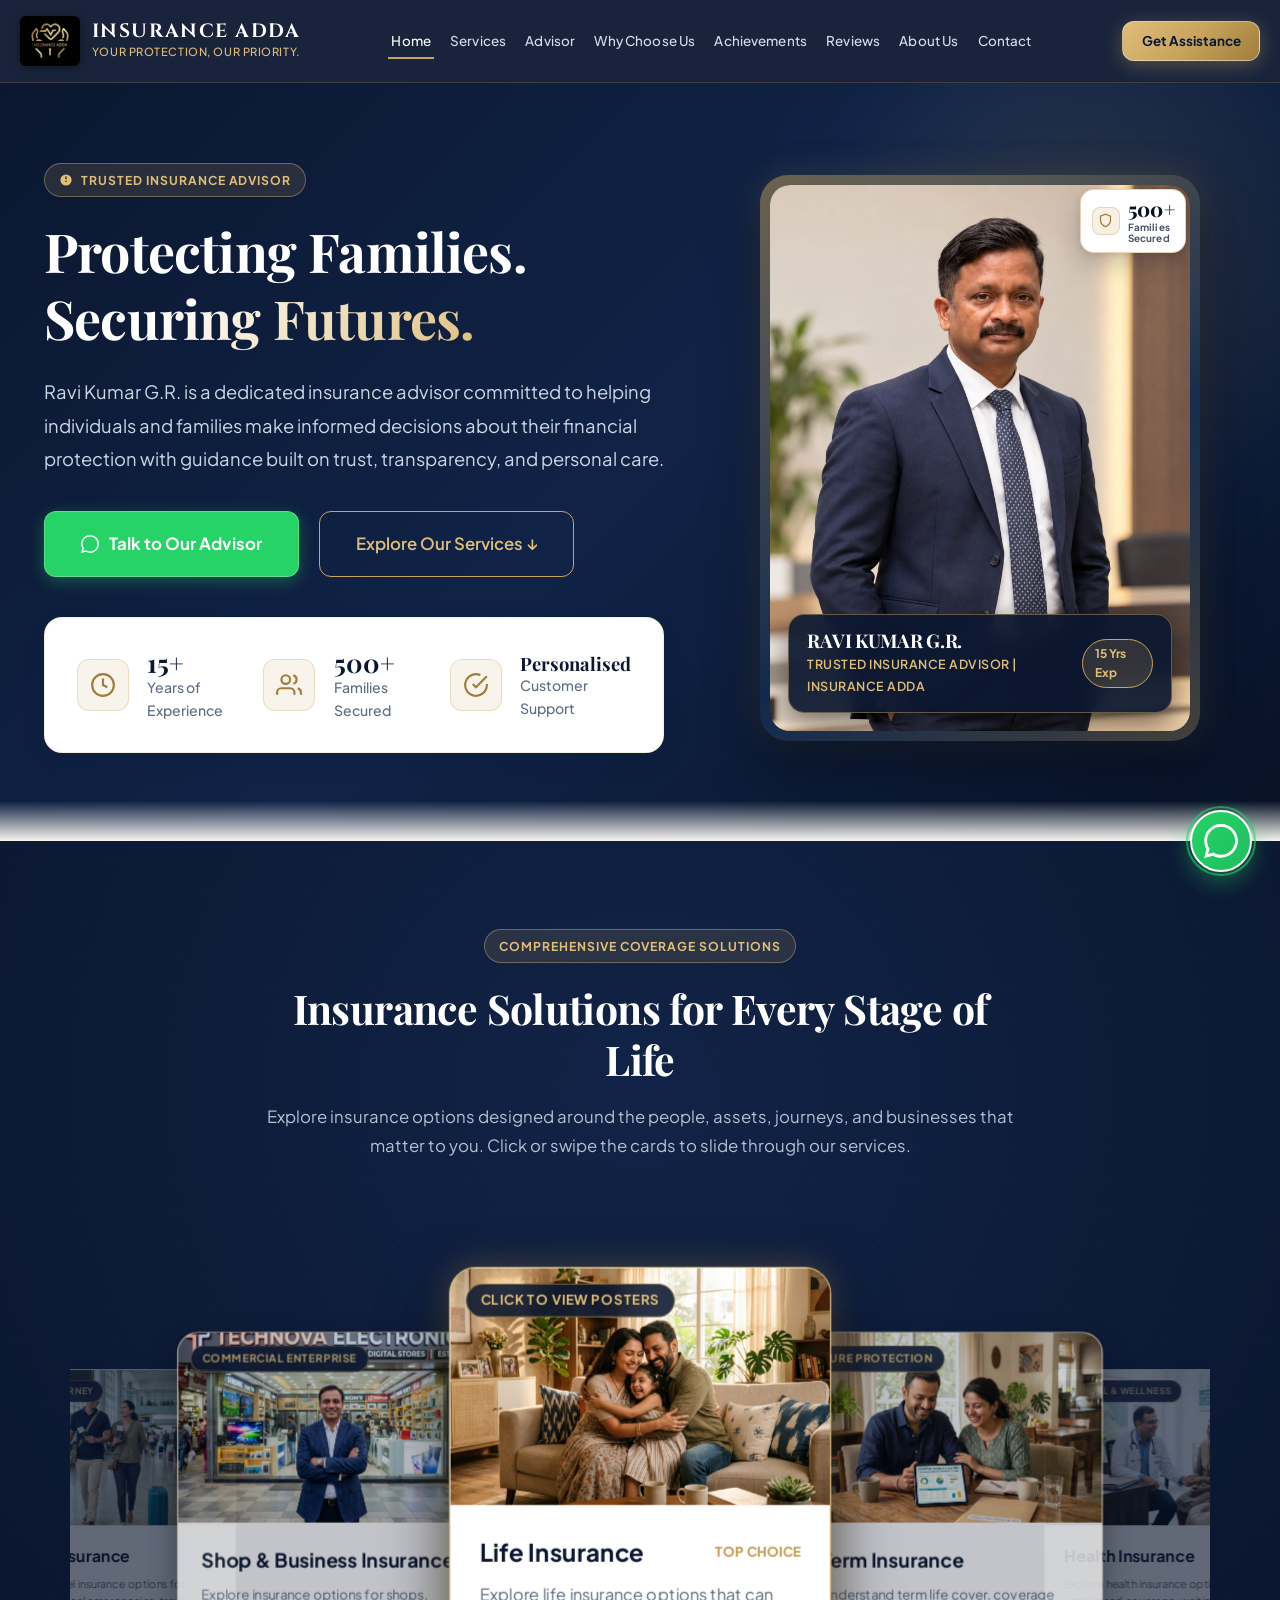
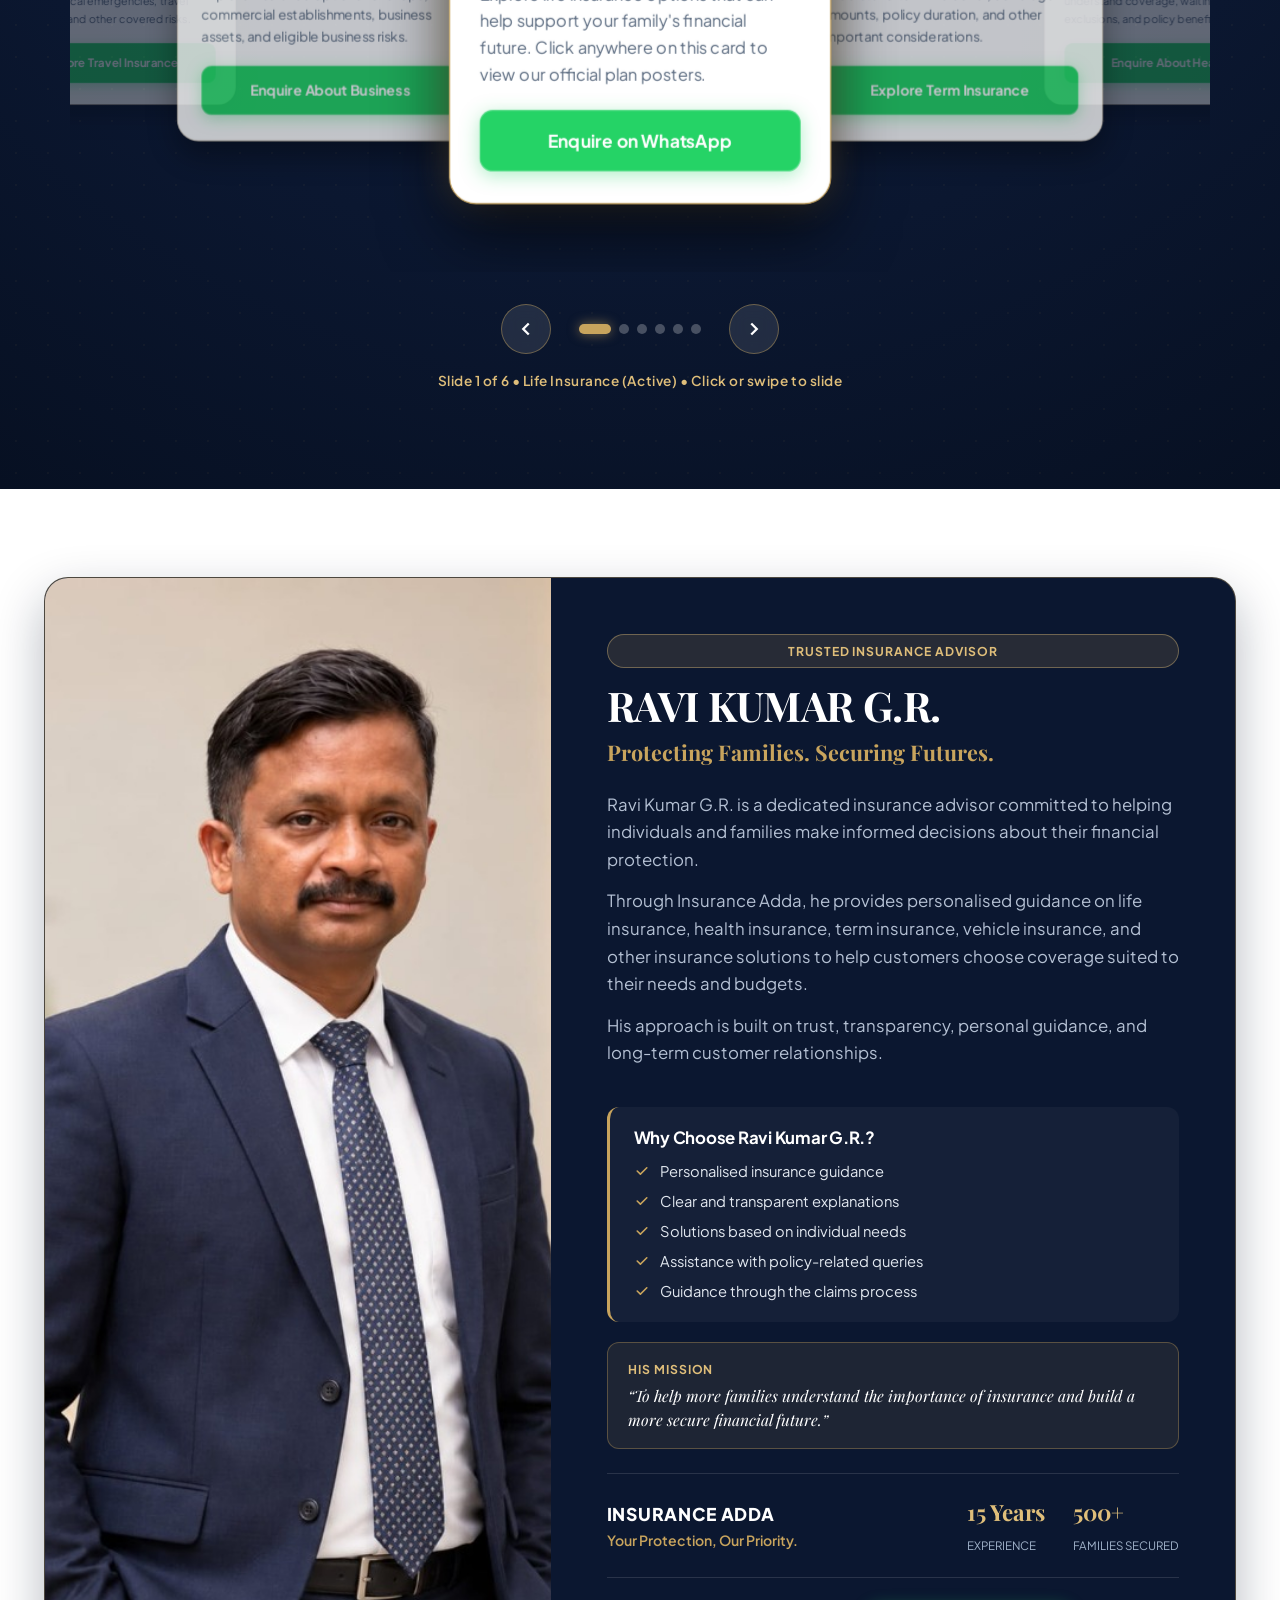
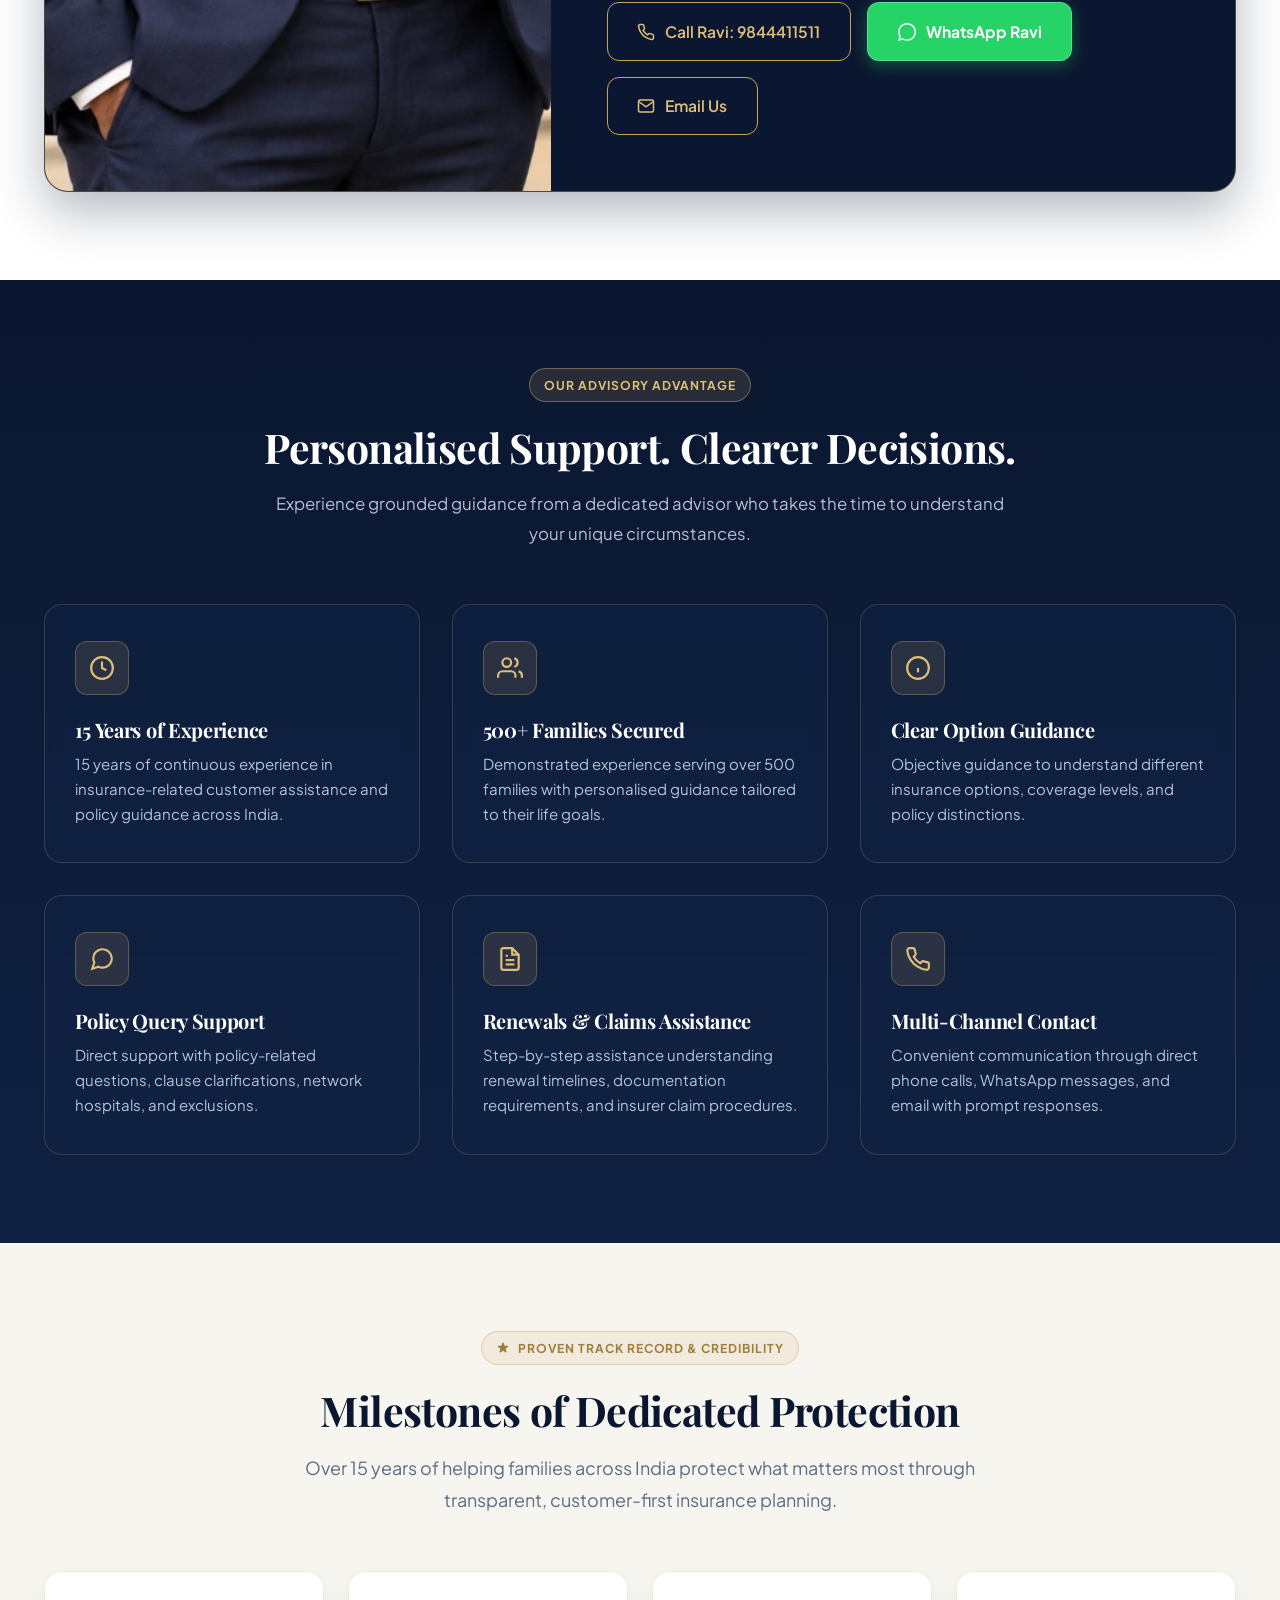
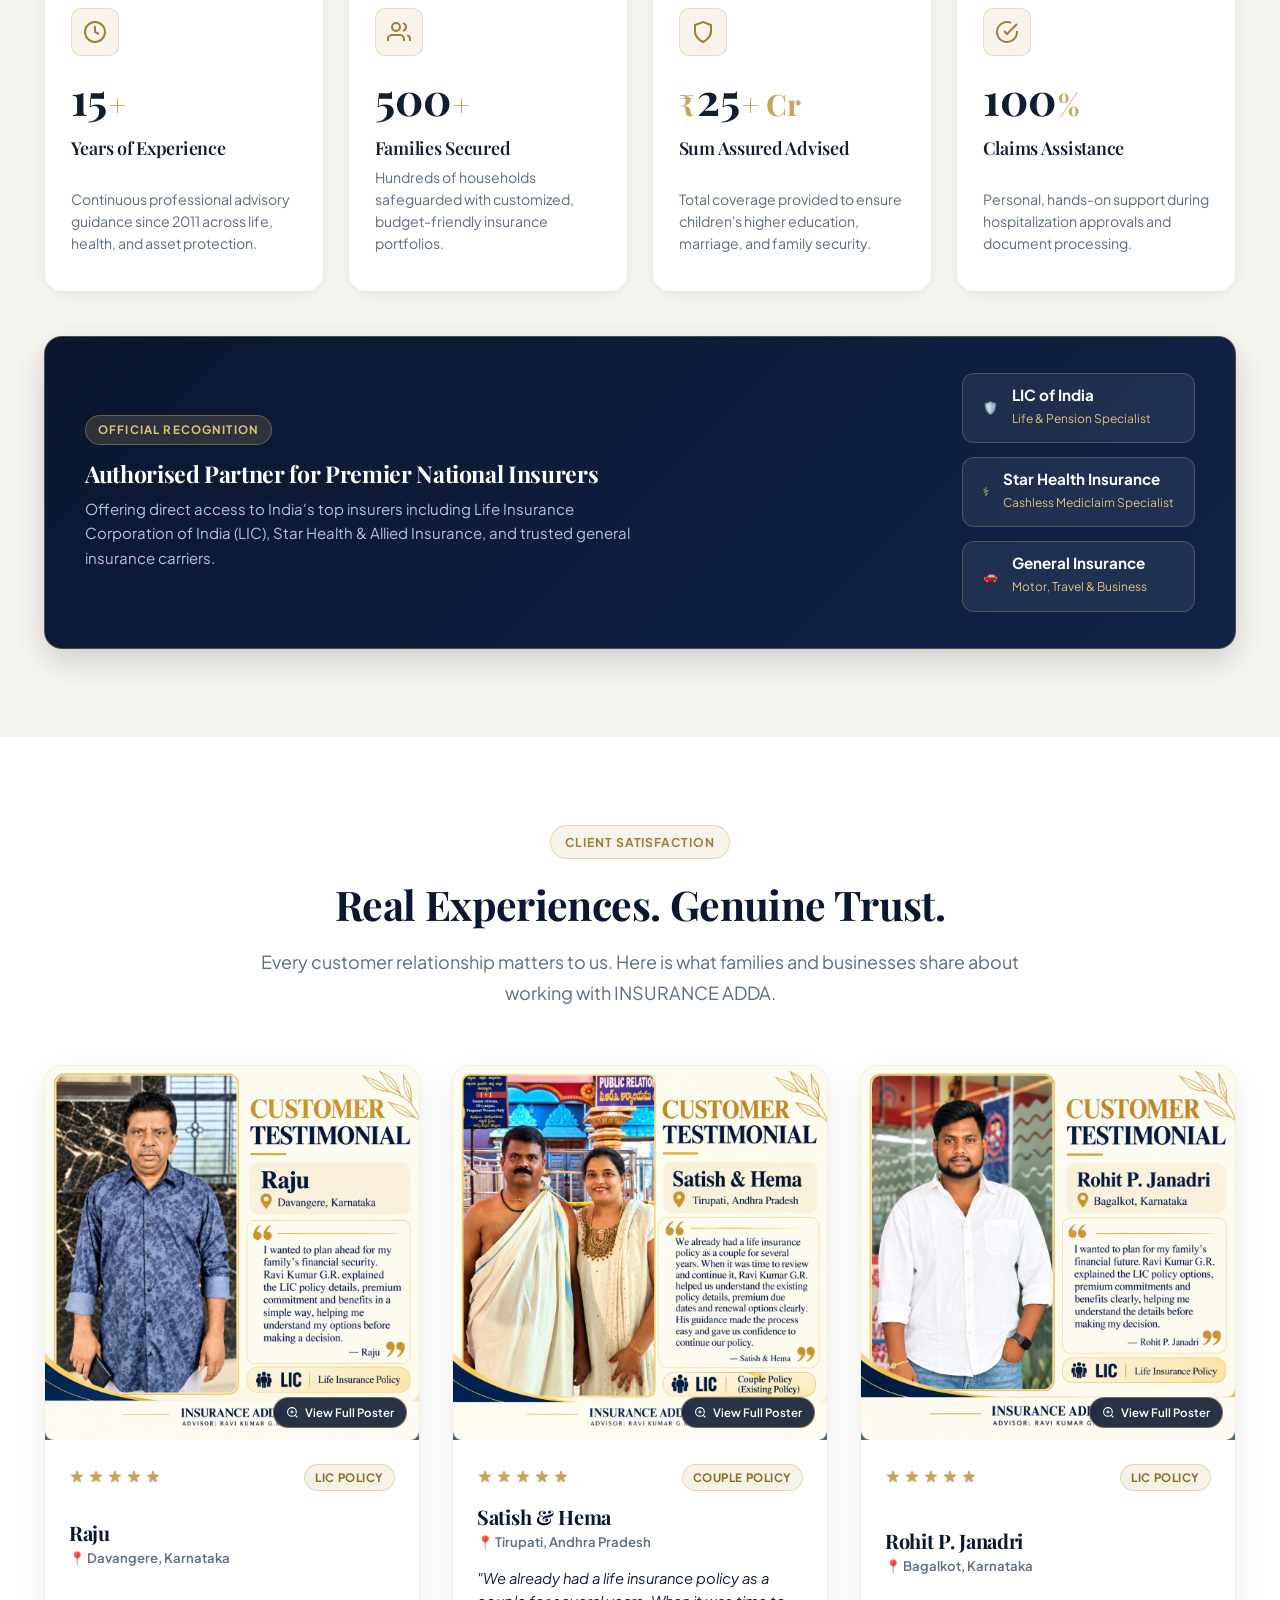
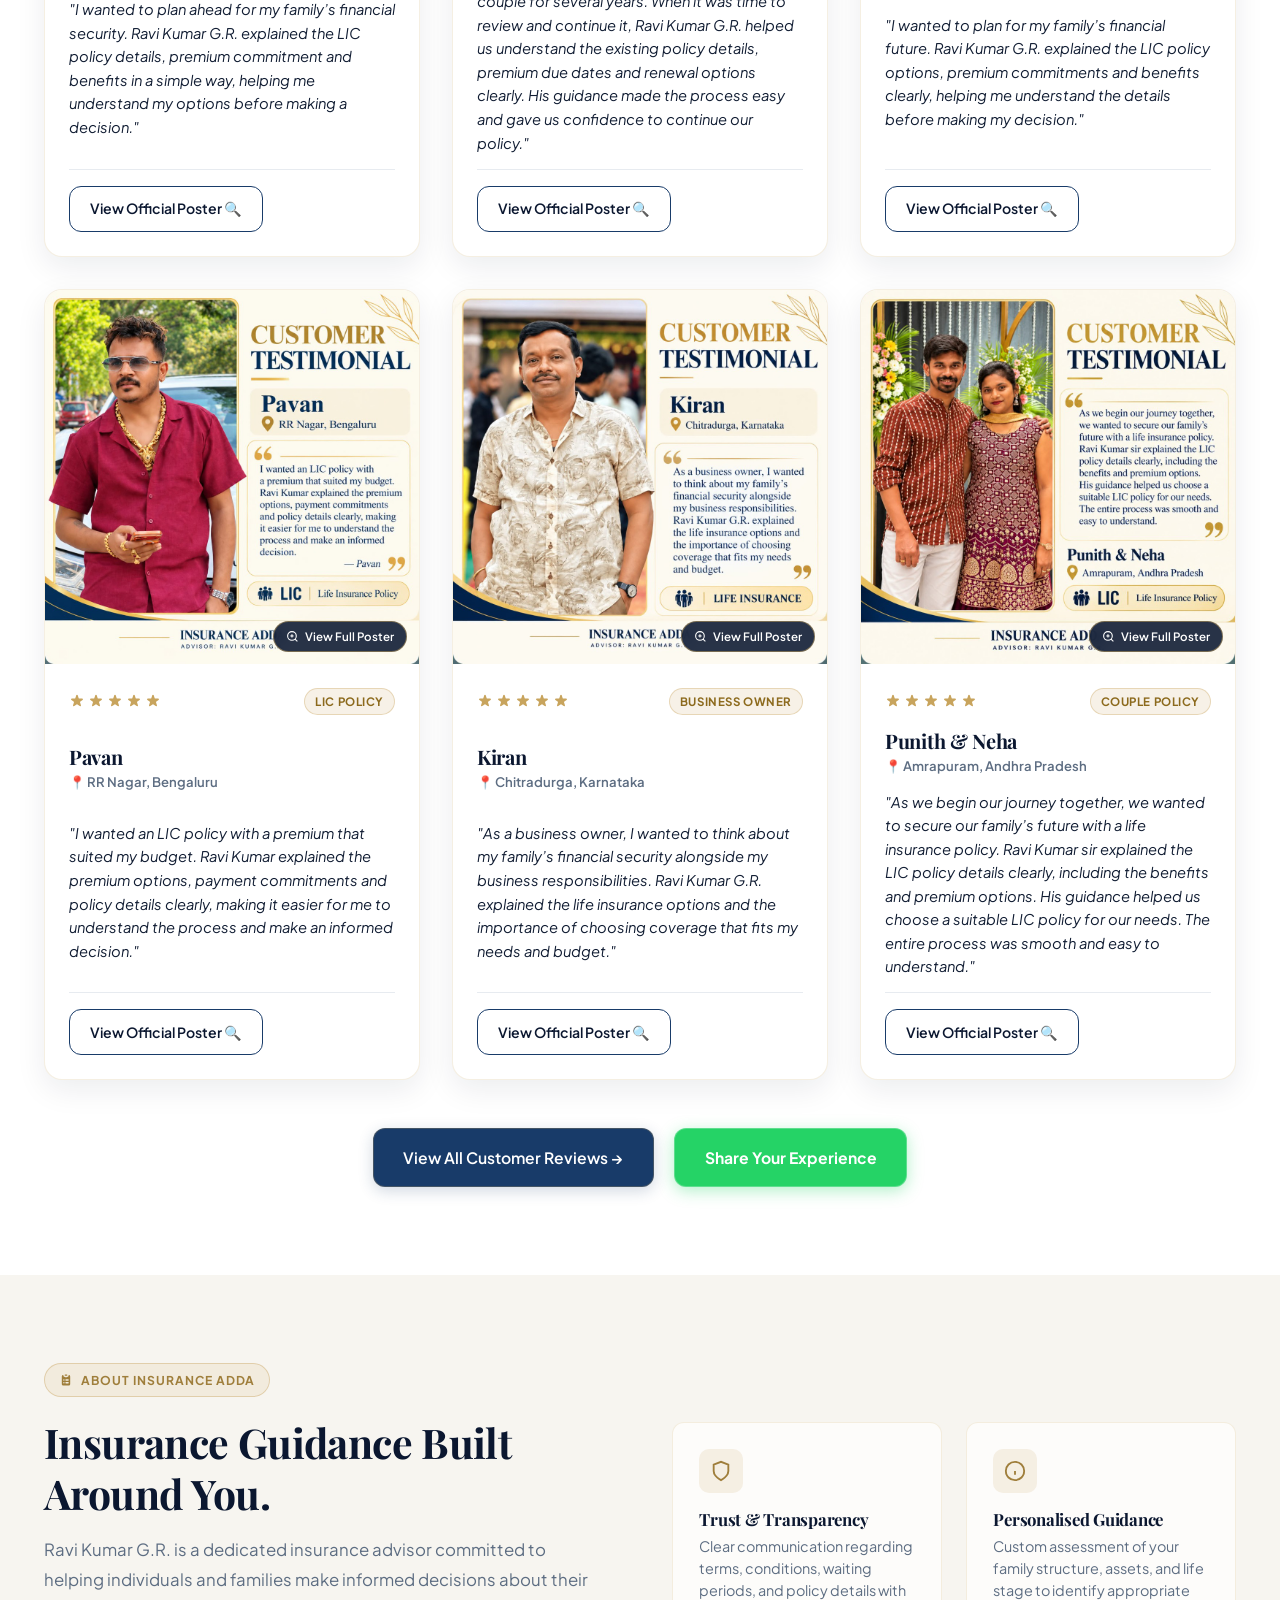
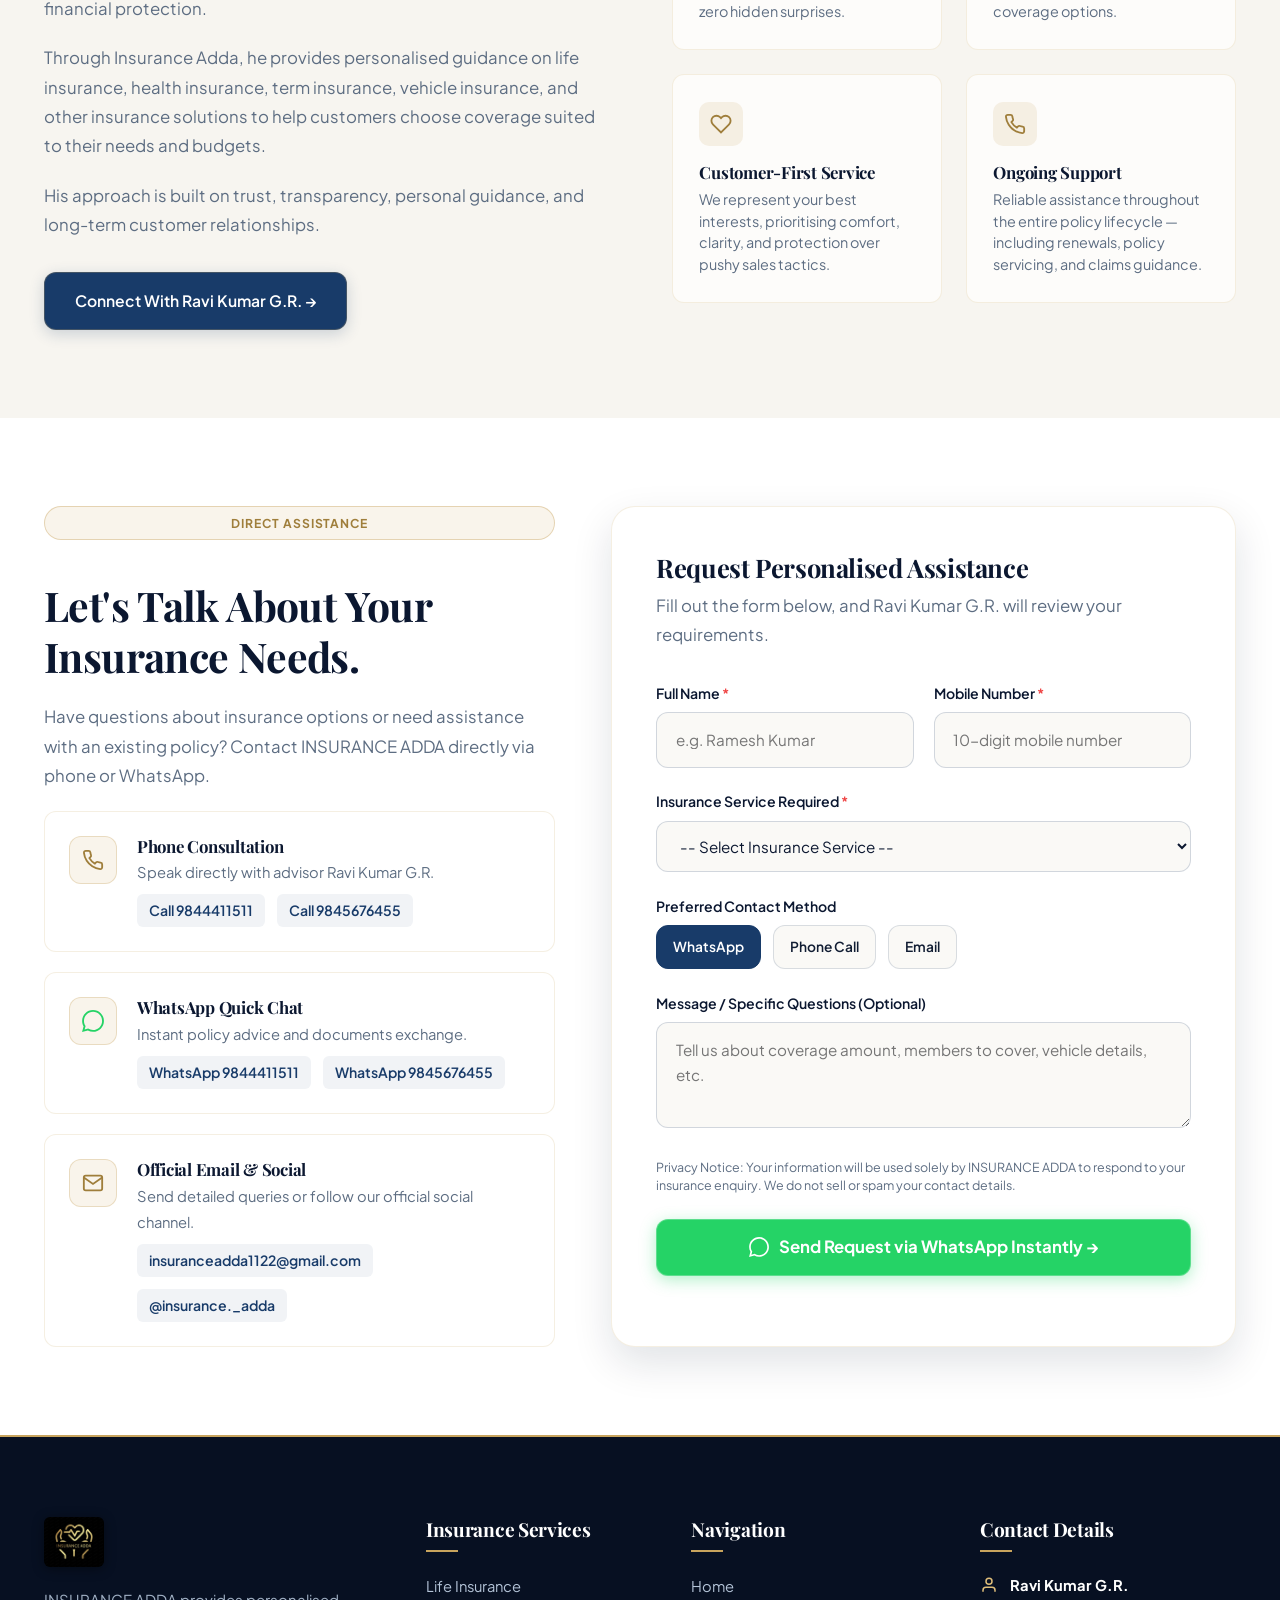
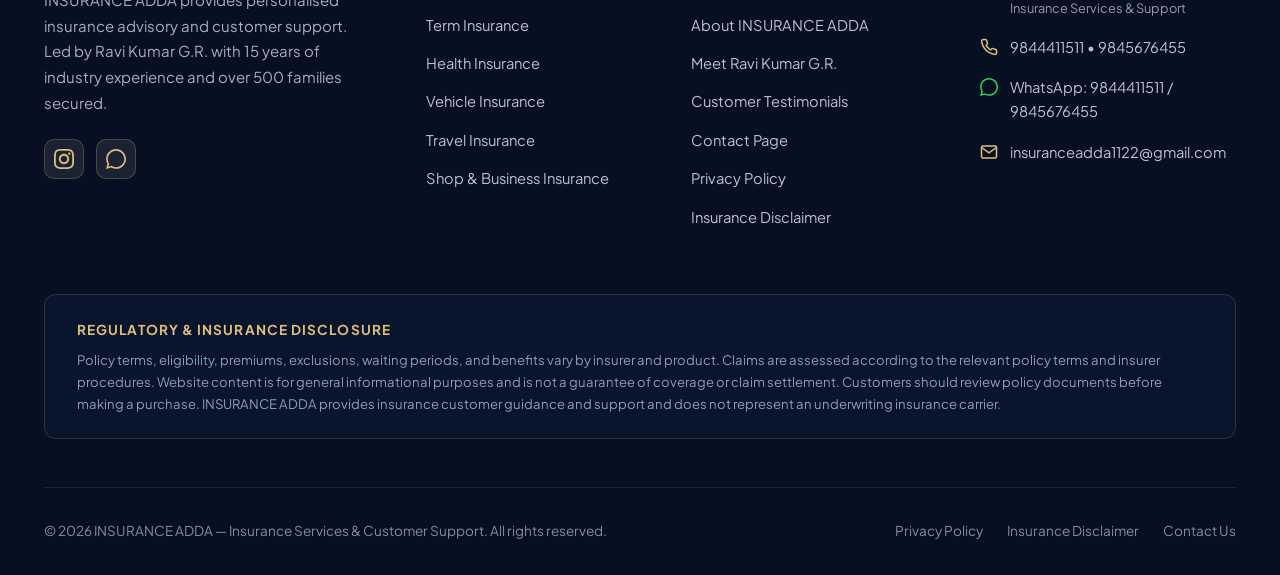
==== commit 8b22a90a: "Fix DIRECT ASSISTANCE and enquiry form right-side mobile overflow" ====
--- a/index.html
+++ b/index.html
@@ -17,9 +17,9 @@
   <link rel="icon" type="image/jpeg" href="assets/images/insurance-adda-logo.jpg">
 
   <!-- Stylesheets -->
-  <link rel="stylesheet" href="css/style.css?v=4.1">
-  <link rel="stylesheet" href="css/components.css?v=4.1">
-  <link rel="stylesheet" href="css/responsive.css?v=4.1">
+  <link rel="stylesheet" href="css/style.css?v=4.3">
+  <link rel="stylesheet" href="css/components.css?v=4.3">
+  <link rel="stylesheet" href="css/responsive.css?v=4.3">
 </head>
 <body>
 
@@ -1268,9 +1268,9 @@
             </p>
 
             <div class="form-actions" style="margin-top: 1.25rem;">
-              <button type="submit" class="btn btn-whatsapp btn-lg btn-submit-via-whatsapp" id="homeDirectWaBtn" style="width: 100%; justify-content: center; font-size: 1.05rem; gap: 10px; padding: 0.95rem 1.5rem;">
-                <svg viewBox="0 0 24 24" style="width:20px;height:20px;fill:currentColor;"><path d="M.057 24l1.687-6.163c-1.041-1.804-1.588-3.849-1.587-5.946.003-6.556 5.338-11.891 11.893-11.891 3.181.001 6.167 1.24 8.413 3.488 2.245 2.248 3.481 5.236 3.48 8.414-.003 6.557-5.338 11.892-11.893 11.892-1.99-.001-3.951-.5-5.688-1.448l-6.305 1.654zm6.597-3.807c1.676.995 3.276 1.591 5.392 1.592 5.448 0 9.886-4.434 9.889-9.885.002-5.462-4.415-9.89-9.881-9.892-5.452 0-9.887 4.434-9.889 9.884-.001 2.225.651 3.891 1.746 5.634l-.999 3.648 3.742-.981z"/></svg>
-                Send Request via WhatsApp Instantly &rarr;
+              <button type="submit" class="btn btn-whatsapp btn-submit-via-whatsapp" id="homeDirectWaBtn">
+                <svg viewBox="0 0 24 24" style="width:20px;height:20px;fill:currentColor;flex-shrink:0;"><path d="M.057 24l1.687-6.163c-1.041-1.804-1.588-3.849-1.587-5.946.003-6.556 5.338-11.891 11.893-11.891 3.181.001 6.167 1.24 8.413 3.488 2.245 2.248 3.481 5.236 3.48 8.414-.003 6.557-5.338 11.892-11.893 11.892-1.99-.001-3.951-.5-5.688-1.448l-6.305 1.654zm6.597-3.807c1.676.995 3.276 1.591 5.392 1.592 5.448 0 9.886-4.434 9.889-9.885.002-5.462-4.415-9.89-9.881-9.892-5.452 0-9.887 4.434-9.889 9.884-.001 2.225.651 3.891 1.746 5.634l-.999 3.648 3.742-.981z"/></svg>
+                <span>Send Request via WhatsApp Instantly &rarr;</span>
               </button>
             </div>
           </form>
@@ -1286,33 +1286,53 @@
     <!-- Popover Choices -->
     <div class="whatsapp-popover" id="whatsappPopover">
       <div class="wa-popover-header">
-        <h4>Connect on WhatsApp</h4>
-        <p>Direct assistance from INSURANCE ADDA</p>
+        <h4>Connect With Us</h4>
+        <p>Direct Call &amp; WhatsApp Assistance</p>
       </div>
       <div class="wa-popover-body">
-        <a href="https://wa.me/919844411511?text=Hello%20INSURANCE%20ADDA%2C%20I%20would%20like%20assistance%20with%20your%20insurance%20services.%20Please%20contact%20me." 
-           target="_blank" 
-           rel="noopener" 
-           class="wa-contact-option"
-           id="floatWaRaviLink">
+        <div class="wa-contact-option">
           <div class="wa-opt-info">
             <strong>Ravi Kumar G.R.</strong>
             <span>Advisor • 9844411511</span>
           </div>
-          <span class="wa-opt-btn">Chat &rarr;</span>
-        </a>
-
-        <a href="https://wa.me/919845676455?text=Hello%20INSURANCE%20ADDA%2C%20I%20would%20like%20assistance%20with%20your%20insurance%20services.%20Please%20contact%20me." 
-           target="_blank" 
-           rel="noopener" 
-           class="wa-contact-option"
-           id="floatWaSupportLink">
+          <div class="wa-opt-actions">
+            <a href="tel:+919844411511" class="wa-action-btn wa-btn-call" id="floatCallRaviLink" title="Call Ravi Kumar G.R.">
+              <svg viewBox="0 0 24 24" width="14" height="14" fill="currentColor"><path d="M6.62 10.79a15.053 15.053 0 006.59 6.59l2.2-2.2a1 1 0 011.01-.24c1.12.37 2.33.57 3.58.57a1 1 0 011 1V20a1 1 0 01-1 1A17 17 0 013 4a1 1 0 011-1h3.5a1 1 0 011 1c0 1.25.2 2.46.57 3.58a1 1 0 01-.25 1.01l-2.2 2.2z"/></svg>
+              <span>Call</span>
+            </a>
+            <a href="https://wa.me/919844411511?text=Hello%20INSURANCE%20ADDA%2C%20I%20would%20like%20assistance%20with%20your%20insurance%20services.%20Please%20contact%20me." 
+               target="_blank" 
+               rel="noopener" 
+               class="wa-action-btn wa-btn-chat"
+               id="floatWaRaviLink"
+               title="Chat with Ravi Kumar G.R. on WhatsApp">
+              <svg viewBox="0 0 24 24" width="14" height="14" fill="currentColor"><path d="M.057 24l1.687-6.163c-1.041-1.804-1.588-3.849-1.587-5.946.003-6.556 5.338-11.891 11.893-11.891 3.181.001 6.167 1.24 8.413 3.488 2.245 2.248 3.481 5.236 3.48 8.414-.003 6.557-5.338 11.892-11.893 11.892-1.99-.001-3.951-.5-5.688-1.448l-6.305 1.654zm6.597-3.807c1.676.995 3.276 1.591 5.392 1.592 5.448 0 9.886-4.434 9.889-9.885.002-5.462-4.415-9.89-9.881-9.892-5.452 0-9.887 4.434-9.889 9.884-.001 2.225.651 3.891 1.746 5.634l-.999 3.648 3.742-.981z"/></svg>
+              <span>WhatsApp</span>
+            </a>
+          </div>
+        </div>
+
+        <div class="wa-contact-option">
           <div class="wa-opt-info">
             <strong>Customer Support</strong>
             <span>Support • 9845676455</span>
           </div>
-          <span class="wa-opt-btn">Chat &rarr;</span>
-        </a>
+          <div class="wa-opt-actions">
+            <a href="tel:+919845676455" class="wa-action-btn wa-btn-call" id="floatCallSupportLink" title="Call Customer Support">
+              <svg viewBox="0 0 24 24" width="14" height="14" fill="currentColor"><path d="M6.62 10.79a15.053 15.053 0 006.59 6.59l2.2-2.2a1 1 0 011.01-.24c1.12.37 2.33.57 3.58.57a1 1 0 011 1V20a1 1 0 01-1 1A17 17 0 013 4a1 1 0 011-1h3.5a1 1 0 011 1c0 1.25.2 2.46.57 3.58a1 1 0 01-.25 1.01l-2.2 2.2z"/></svg>
+              <span>Call</span>
+            </a>
+            <a href="https://wa.me/919845676455?text=Hello%20INSURANCE%20ADDA%2C%20I%20would%20like%20assistance%20with%20your%20insurance%20services.%20Please%20contact%20me." 
+               target="_blank" 
+               rel="noopener" 
+               class="wa-action-btn wa-btn-chat"
+               id="floatWaSupportLink"
+               title="Chat with Customer Support on WhatsApp">
+              <svg viewBox="0 0 24 24" width="14" height="14" fill="currentColor"><path d="M.057 24l1.687-6.163c-1.041-1.804-1.588-3.849-1.587-5.946.003-6.556 5.338-11.891 11.893-11.891 3.181.001 6.167 1.24 8.413 3.488 2.245 2.248 3.481 5.236 3.48 8.414-.003 6.557-5.338 11.892-11.893 11.892-1.99-.001-3.951-.5-5.688-1.448l-6.305 1.654zm6.597-3.807c1.676.995 3.276 1.591 5.392 1.592 5.448 0 9.886-4.434 9.889-9.885.002-5.462-4.415-9.89-9.881-9.892-5.452 0-9.887 4.434-9.889 9.884-.001 2.225.651 3.891 1.746 5.634l-.999 3.648 3.742-.981z"/></svg>
+              <span>WhatsApp</span>
+            </a>
+          </div>
+        </div>
       </div>
       <div class="wa-popover-footer">
         Fast response during business hours
@@ -1320,7 +1340,7 @@
     </div>
 
     <!-- Floating Circular Trigger -->
-    <button class="whatsapp-float-trigger" aria-label="Open WhatsApp contact options" id="whatsappFloatTrigger">
+    <button class="whatsapp-float-trigger" aria-label="Open contact options: Call or WhatsApp" id="whatsappFloatTrigger" title="Quick Contact - Call or WhatsApp">
       <div class="whatsapp-pulse"></div>
       <svg viewBox="0 0 24 24"><path d="M.057 24l1.687-6.163c-1.041-1.804-1.588-3.849-1.587-5.946.003-6.556 5.338-11.891 11.893-11.891 3.181.001 6.167 1.24 8.413 3.488 2.245 2.248 3.481 5.236 3.48 8.414-.003 6.557-5.338 11.892-11.893 11.892-1.99-.001-3.951-.5-5.688-1.448l-6.305 1.654zm6.597-3.807c1.676.995 3.276 1.591 5.392 1.592 5.448 0 9.886-4.434 9.889-9.885.002-5.462-4.415-9.89-9.881-9.892-5.452 0-9.887 4.434-9.889 9.884-.001 2.225.651 3.891 1.746 5.634l-.999 3.648 3.742-.981z"/></svg>
     </button>
--- a/css/components.css
+++ b/css/components.css
@@ -2096,12 +2096,20 @@
   display: grid;
   grid-template-columns: 0.9fr 1.1fr;
   gap: 3.5rem;
+  width: 100%;
+  max-width: 100%;
+  min-width: 0;
+  box-sizing: border-box;
 }
 
 .contact-info-cards {
   display: flex;
   flex-direction: column;
   gap: 1.25rem;
+  width: 100%;
+  max-width: 100%;
+  min-width: 0;
+  box-sizing: border-box;
 }
 
 .contact-card-item {
@@ -2113,11 +2121,15 @@
   border-radius: var(--radius-md);
   border: 1px solid var(--color-card-border);
   transition: all var(--transition-smooth);
+  width: 100%;
+  max-width: 100%;
+  min-width: 0;
+  box-sizing: border-box;
 }
 
 .contact-card-item:hover {
   border-color: var(--color-gold);
-  transform: translateX(4px);
+  transform: translateY(-2px);
   box-shadow: var(--shadow-md);
 }
 
@@ -2139,6 +2151,13 @@
   height: 22px;
 }
 
+.contact-card-body {
+  min-width: 0;
+  flex: 1 1 auto;
+  overflow: hidden;
+  word-break: break-word;
+}
+
 .contact-card-body h4 {
   font-size: 1.05rem;
   color: var(--color-midnight);
@@ -2153,8 +2172,9 @@
 
 .contact-link-row {
   display: flex;
-  gap: 1rem;
+  gap: 0.75rem;
   flex-wrap: wrap;
+  width: 100%;
 }
 
 .contact-link-pill {
@@ -2164,10 +2184,13 @@
   display: inline-flex;
   align-items: center;
   gap: 6px;
-  padding: 4px 10px;
+  padding: 5px 12px;
   border-radius: var(--radius-sm);
   background: rgba(24, 59, 105, 0.06);
   transition: all var(--transition-fast);
+  max-width: 100%;
+  box-sizing: border-box;
+  word-break: break-word;
 }
 
 .contact-link-pill:hover {
@@ -2182,6 +2205,41 @@
   border-radius: var(--radius-xl);
   border: 1px solid var(--color-card-border);
   box-shadow: var(--shadow-lg);
+  width: 100%;
+  max-width: 100%;
+  min-width: 0;
+  box-sizing: border-box;
+  overflow: hidden;
+}
+
+.contact-profile-card {
+  background: #FFFFFF;
+  border-radius: var(--radius-xl);
+  padding: 2.5rem;
+  border: 1px solid var(--color-card-border);
+  box-shadow: var(--shadow-md);
+  margin-bottom: 2rem;
+  box-sizing: border-box;
+  width: 100%;
+  max-width: 100%;
+  min-width: 0;
+  overflow: hidden;
+}
+
+.btn-submit-via-whatsapp {
+  width: 100%;
+  display: flex;
+  align-items: center;
+  justify-content: center;
+  gap: 10px;
+  padding: 1rem 1.5rem;
+  font-size: 1.05rem;
+  white-space: normal;
+  text-align: center;
+  line-height: 1.35;
+  box-sizing: border-box;
+  max-width: 100%;
+  word-break: break-word;
 }
 
 .form-header {
@@ -2388,7 +2446,7 @@
   position: absolute;
   bottom: 78px;
   right: 0;
-  width: 320px;
+  width: 330px;
   background: #FFFFFF;
   border-radius: var(--radius-lg);
   box-shadow: 0 18px 45px rgba(11, 23, 48, 0.28);
@@ -2398,6 +2456,7 @@
   visibility: hidden;
   transform: translateY(15px) scale(0.95);
   transition: all var(--transition-smooth);
+  z-index: 1000;
 }
 
 .whatsapp-popover.open {
@@ -2409,24 +2468,24 @@
 .wa-popover-header {
   background: var(--color-midnight);
   color: #FFFFFF;
-  padding: 1.25rem 1.5rem;
+  padding: 1.15rem 1.35rem;
   border-bottom: 2px solid var(--color-gold);
 }
 
 .wa-popover-header h4 {
   font-family: var(--font-serif);
-  font-size: 1.15rem;
-  color: #FFFFFF;
-  margin-bottom: 4px;
+  font-size: 1.12rem;
+  color: #FFFFFF;
+  margin-bottom: 3px;
 }
 
 .wa-popover-header p {
-  font-size: 0.8rem;
+  font-size: 0.78rem;
   color: var(--color-gold-light);
 }
 
 .wa-popover-body {
-  padding: 1.25rem;
+  padding: 1rem;
   display: flex;
   flex-direction: column;
   gap: 0.85rem;
@@ -2434,51 +2493,100 @@
 
 .wa-contact-option {
   display: flex;
-  align-items: center;
-  justify-content: space-between;
-  padding: 0.95rem 1.15rem;
+  flex-direction: column;
+  gap: 0.75rem;
+  padding: 0.95rem 1.05rem;
   background: #F8FAFC;
   border: 1px solid rgba(24, 59, 105, 0.12);
   border-radius: var(--radius-md);
+  transition: all var(--transition-fast);
+}
+
+.wa-contact-option:hover {
+  background: #FFFFFF;
+  border-color: rgba(200, 164, 93, 0.45);
+  box-shadow: 0 6px 18px rgba(11, 23, 48, 0.08);
+}
+
+.wa-opt-info {
+  display: flex;
+  flex-direction: column;
+}
+
+.wa-opt-info strong {
+  font-size: 0.94rem;
+  color: var(--color-midnight);
+  font-weight: 700;
+  line-height: 1.25;
+}
+
+.wa-opt-info span {
+  font-size: 0.78rem;
+  color: var(--color-text-muted);
+  margin-top: 2px;
+}
+
+.wa-opt-actions {
+  display: grid;
+  grid-template-columns: 1fr 1fr;
+  gap: 0.55rem;
+}
+
+.wa-action-btn {
+  display: inline-flex;
+  align-items: center;
+  justify-content: center;
+  gap: 6px;
+  padding: 0.52rem 0.65rem;
+  border-radius: var(--radius-full);
+  font-size: 0.78rem;
+  font-weight: 700;
   text-decoration: none;
   transition: all var(--transition-fast);
-}
-
-.wa-contact-option:hover {
-  background: #ECFDF5;
-  border-color: #25D366;
-  transform: translateY(-2px);
-}
-
-.wa-opt-info strong {
-  display: block;
-  font-size: 0.92rem;
-  color: var(--color-midnight);
-}
-
-.wa-opt-info span {
-  font-size: 0.8rem;
-  color: var(--color-text-muted);
-}
-
-.wa-opt-btn {
-  display: flex;
-  align-items: center;
-  gap: 6px;
+  cursor: pointer;
+  white-space: nowrap;
+}
+
+.wa-action-btn svg {
+  flex-shrink: 0;
+}
+
+/* Call Button: Sleek midnight navy with gold border */
+.wa-btn-call {
+  background: #0B1730;
+  color: #FFFFFF;
+  border: 1px solid rgba(200, 164, 93, 0.45);
+}
+
+.wa-btn-call:hover {
+  background: #183B69;
+  color: #DFBE7A;
+  border-color: var(--color-gold);
+  transform: translateY(-1.5px);
+  box-shadow: 0 4px 12px rgba(11, 23, 48, 0.25);
+}
+
+/* Chat Button: WhatsApp brand green */
+.wa-btn-chat {
   background: #25D366;
   color: #FFFFFF;
-  font-size: 0.78rem;
-  font-weight: 700;
-  padding: 6px 12px;
-  border-radius: var(--radius-full);
+  border: 1px solid #1EBE5D;
+}
+
+.wa-btn-chat:hover {
+  background: #1EBE5D;
+  color: #FFFFFF;
+  transform: translateY(-1.5px);
+  box-shadow: 0 4px 12px rgba(37, 211, 102, 0.35);
 }
 
 .wa-popover-footer {
-  padding: 0.75rem 1.25rem;
+  padding: 0.65rem 1.25rem;
   background: #F1F5F9;
   text-align: center;
-  font-size: 0.76rem;
+  font-size: 0.75rem;
   color: var(--color-text-muted);
+  border-top: 1px solid rgba(24, 59, 105, 0.08);
 }
 
 /* ==========================================================================
--- a/css/responsive.css
+++ b/css/responsive.css
@@ -266,9 +266,194 @@
   .services-grid,
   .why-grid,
   .testimonials-grid,
-  .values-grid {
-    grid-template-columns: 1fr;
-    gap: 1.25rem;
+  .values-grid,
+  .contact-layout-grid {
+    grid-template-columns: 1fr !important;
+    gap: 1.5rem !important;
+    width: 100% !important;
+    max-width: 100% !important;
+    box-sizing: border-box !important;
+  }
+
+  /* Contact / Enquiry Section Responsive Fixes */
+  #enquiry {
+    overflow: hidden !important;
+    width: 100% !important;
+    max-width: 100vw !important;
+  }
+
+  .contact-info-cards {
+    width: 100% !important;
+    max-width: 100% !important;
+    min-width: 0 !important;
+    box-sizing: border-box !important;
+  }
+
+  .contact-info-cards h2 {
+    font-size: clamp(1.5rem, 6.2vw, 2rem) !important;
+    line-height: 1.25 !important;
+    word-break: break-word !important;
+    overflow-wrap: break-word !important;
+  }
+
+  .contact-info-cards p {
+    font-size: 0.92rem !important;
+    line-height: 1.6 !important;
+    word-break: break-word !important;
+  }
+
+  .contact-card-item {
+    width: 100% !important;
+    max-width: 100% !important;
+    min-width: 0 !important;
+    box-sizing: border-box !important;
+    padding: 1.15rem 1rem !important;
+    gap: 12px !important;
+  }
+
+  .contact-card-item:hover {
+    transform: none !important;
+  }
+
+  .contact-card-icon {
+    width: 42px !important;
+    height: 42px !important;
+    flex-shrink: 0 !important;
+  }
+
+  .contact-card-icon svg {
+    width: 20px !important;
+    height: 20px !important;
+  }
+
+  .contact-card-body {
+    min-width: 0 !important;
+    width: 100% !important;
+    overflow: hidden !important;
+    word-break: break-word !important;
+  }
+
+  .contact-card-body h4 {
+    font-size: 0.98rem !important;
+    margin-bottom: 3px !important;
+  }
+
+  .contact-card-body p {
+    font-size: 0.85rem !important;
+    margin-bottom: 0.6rem !important;
+  }
+
+  .contact-link-row {
+    display: flex !important;
+    flex-direction: column !important;
+    align-items: stretch !important;
+    gap: 8px !important;
+    width: 100% !important;
+  }
+
+  .contact-link-pill {
+    width: 100% !important;
+    max-width: 100% !important;
+    justify-content: center !important;
+    text-align: center !important;
+    padding: 7px 10px !important;
+    font-size: 0.82rem !important;
+    white-space: normal !important;
+    word-break: break-word !important;
+    box-sizing: border-box !important;
+  }
+
+  .enquiry-form-card {
+    width: 100% !important;
+    max-width: 100% !important;
+    min-width: 0 !important;
+    box-sizing: border-box !important;
+    padding: 1.5rem 1rem !important;
+    border-radius: var(--radius-lg) !important;
+    overflow: hidden !important;
+  }
+
+  .form-header h3 {
+    font-size: 1.35rem !important;
+    line-height: 1.25 !important;
+    word-break: break-word !important;
+  }
+
+  .form-header p {
+    font-size: 0.88rem !important;
+    line-height: 1.5 !important;
+    word-break: break-word !important;
+  }
+
+  .form-row-2 {
+    grid-template-columns: 1fr !important;
+    gap: 0.9rem !important;
+    width: 100% !important;
+  }
+
+  .form-group {
+    margin-bottom: 1.1rem !important;
+    width: 100% !important;
+  }
+
+  .form-control {
+    width: 100% !important;
+    max-width: 100% !important;
+    box-sizing: border-box !important;
+    font-size: 0.9rem !important;
+    padding: 0.75rem 0.95rem !important;
+  }
+
+  .radio-pill-group {
+    display: grid !important;
+    grid-template-columns: repeat(3, 1fr) !important;
+    gap: 6px !important;
+    width: 100% !important;
+  }
+
+  .radio-pill-label {
+    justify-content: center !important;
+    text-align: center !important;
+    padding: 0.5rem 0.25rem !important;
+    font-size: 0.78rem !important;
+    width: 100% !important;
+    box-sizing: border-box !important;
+  }
+
+  .form-privacy-notice {
+    font-size: 0.74rem !important;
+    line-height: 1.45 !important;
+    word-break: break-word !important;
+    margin: 1rem 0 !important;
+  }
+
+  .btn-submit-via-whatsapp {
+    width: 100% !important;
+    max-width: 100% !important;
+    box-sizing: border-box !important;
+    white-space: normal !important;
+    word-break: break-word !important;
+    font-size: 0.92rem !important;
+    line-height: 1.35 !important;
+    padding: 0.85rem 1rem !important;
+    text-align: center !important;
+    justify-content: center !important;
+  }
+
+  .contact-profile-card {
+    padding: 1.5rem 1rem !important;
+    border-radius: var(--radius-lg) !important;
+    width: 100% !important;
+    max-width: 100% !important;
+    box-sizing: border-box !important;
+    overflow: hidden !important;
+  }
+
+  .contact-profile-card .btn {
+    font-size: 0.85rem !important;
+    padding: 0.75rem 0.85rem !important;
+    word-break: break-all !important;
+    white-space: normal !important;
   }
 
   .footer-top-grid {
@@ -276,19 +461,14 @@
     gap: 2rem;
   }
 
-  .form-row-2 {
-    grid-template-columns: 1fr;
-    gap: 1rem;
-  }
-
-  .enquiry-form-card {
-    padding: 1.75rem 1.25rem;
-  }
-
   .btn:not(.nav-actions .btn):not(#navGetAssistanceBtn):not(.chip-btn):not(.poster-tab-btn) {
     width: 100%;
-    padding: 0.85rem 1.25rem;
+    padding: 0.85rem 1rem;
     font-size: 0.95rem;
+    white-space: normal !important;
+    word-break: break-word !important;
+    box-sizing: border-box !important;
+    max-width: 100% !important;
   }
 
   .hero-cta-group {
@@ -341,6 +521,15 @@
     bottom: 68px;
   }
 
+  .wa-opt-actions {
+    gap: 0.5rem;
+  }
+
+  .wa-action-btn {
+    padding: 0.48rem 0.4rem !important;
+    font-size: 0.74rem !important;
+  }
+
   .footer-bottom-bar {
     flex-direction: column;
     text-align: center;
@@ -391,4 +580,8 @@
     width: 24px;
     height: 20px;
   }
+
+  .radio-pill-group {
+    grid-template-columns: 1fr !important;
+  }
 }
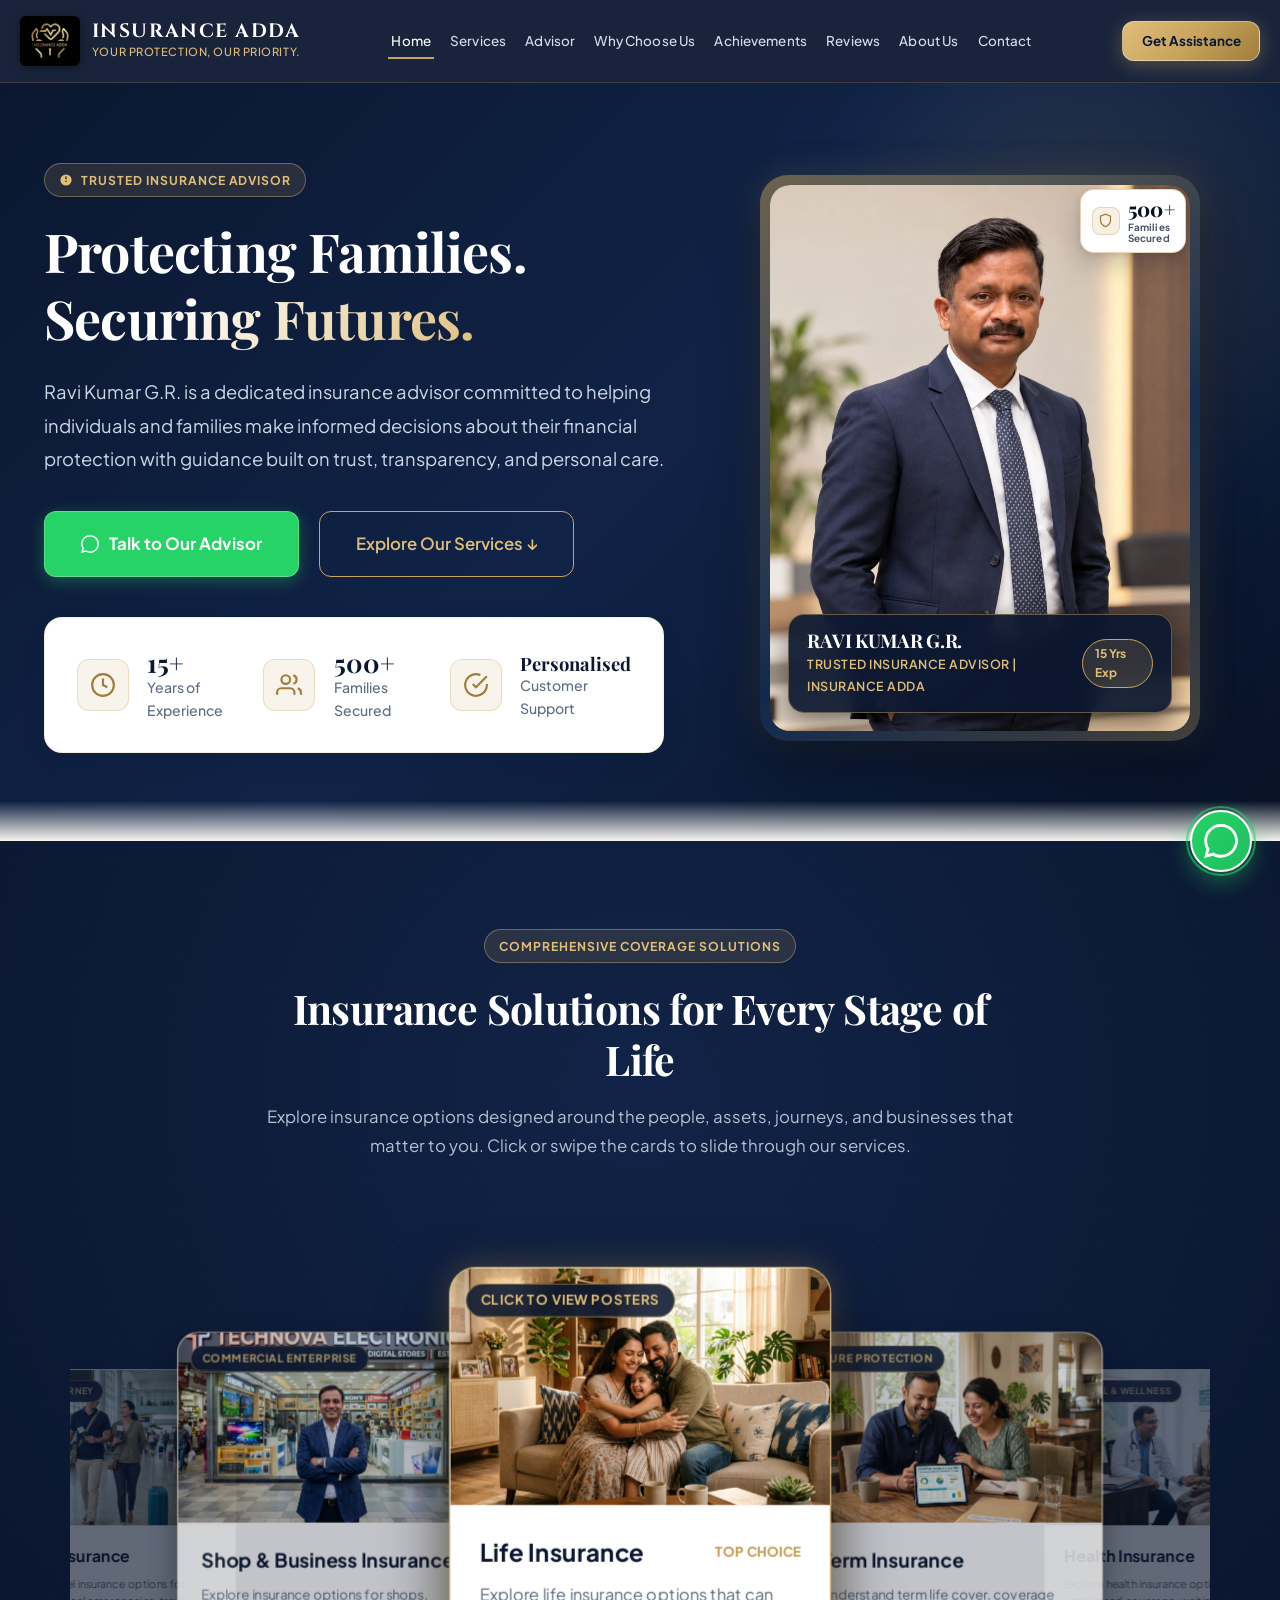
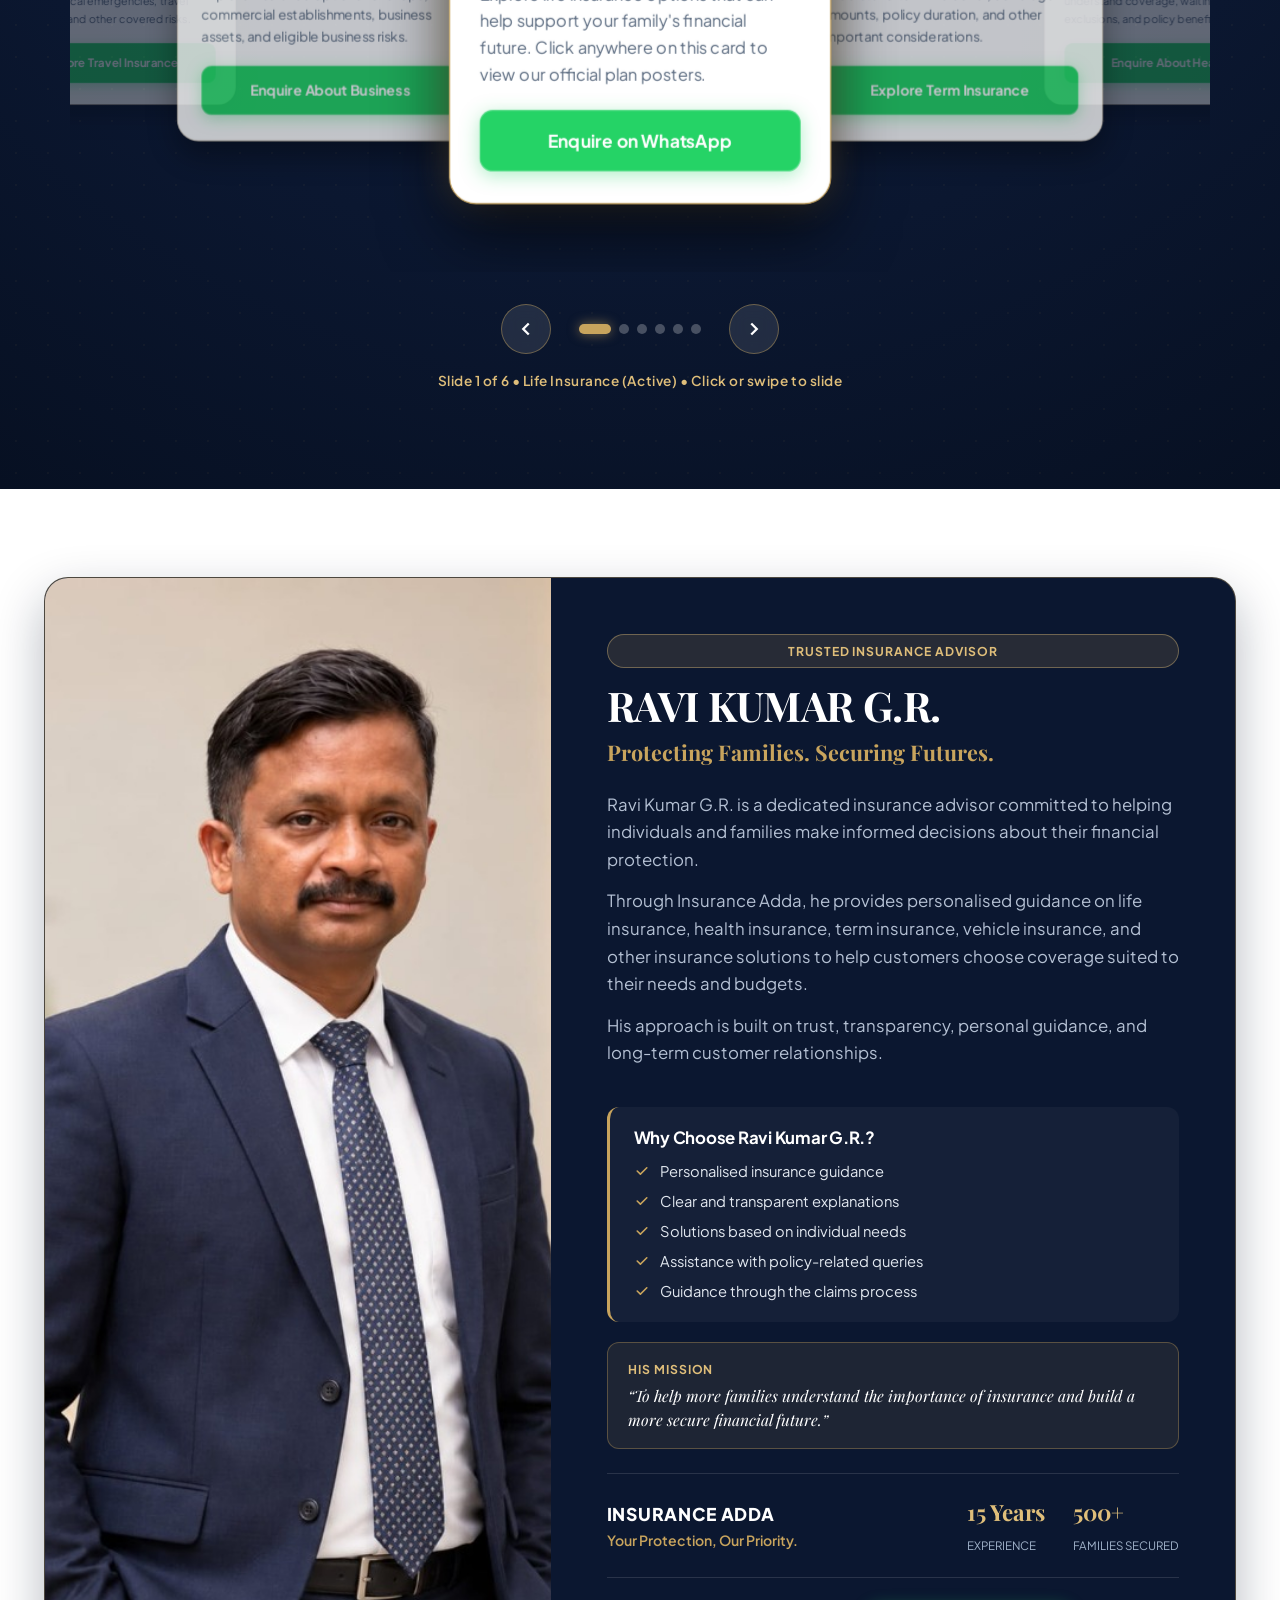
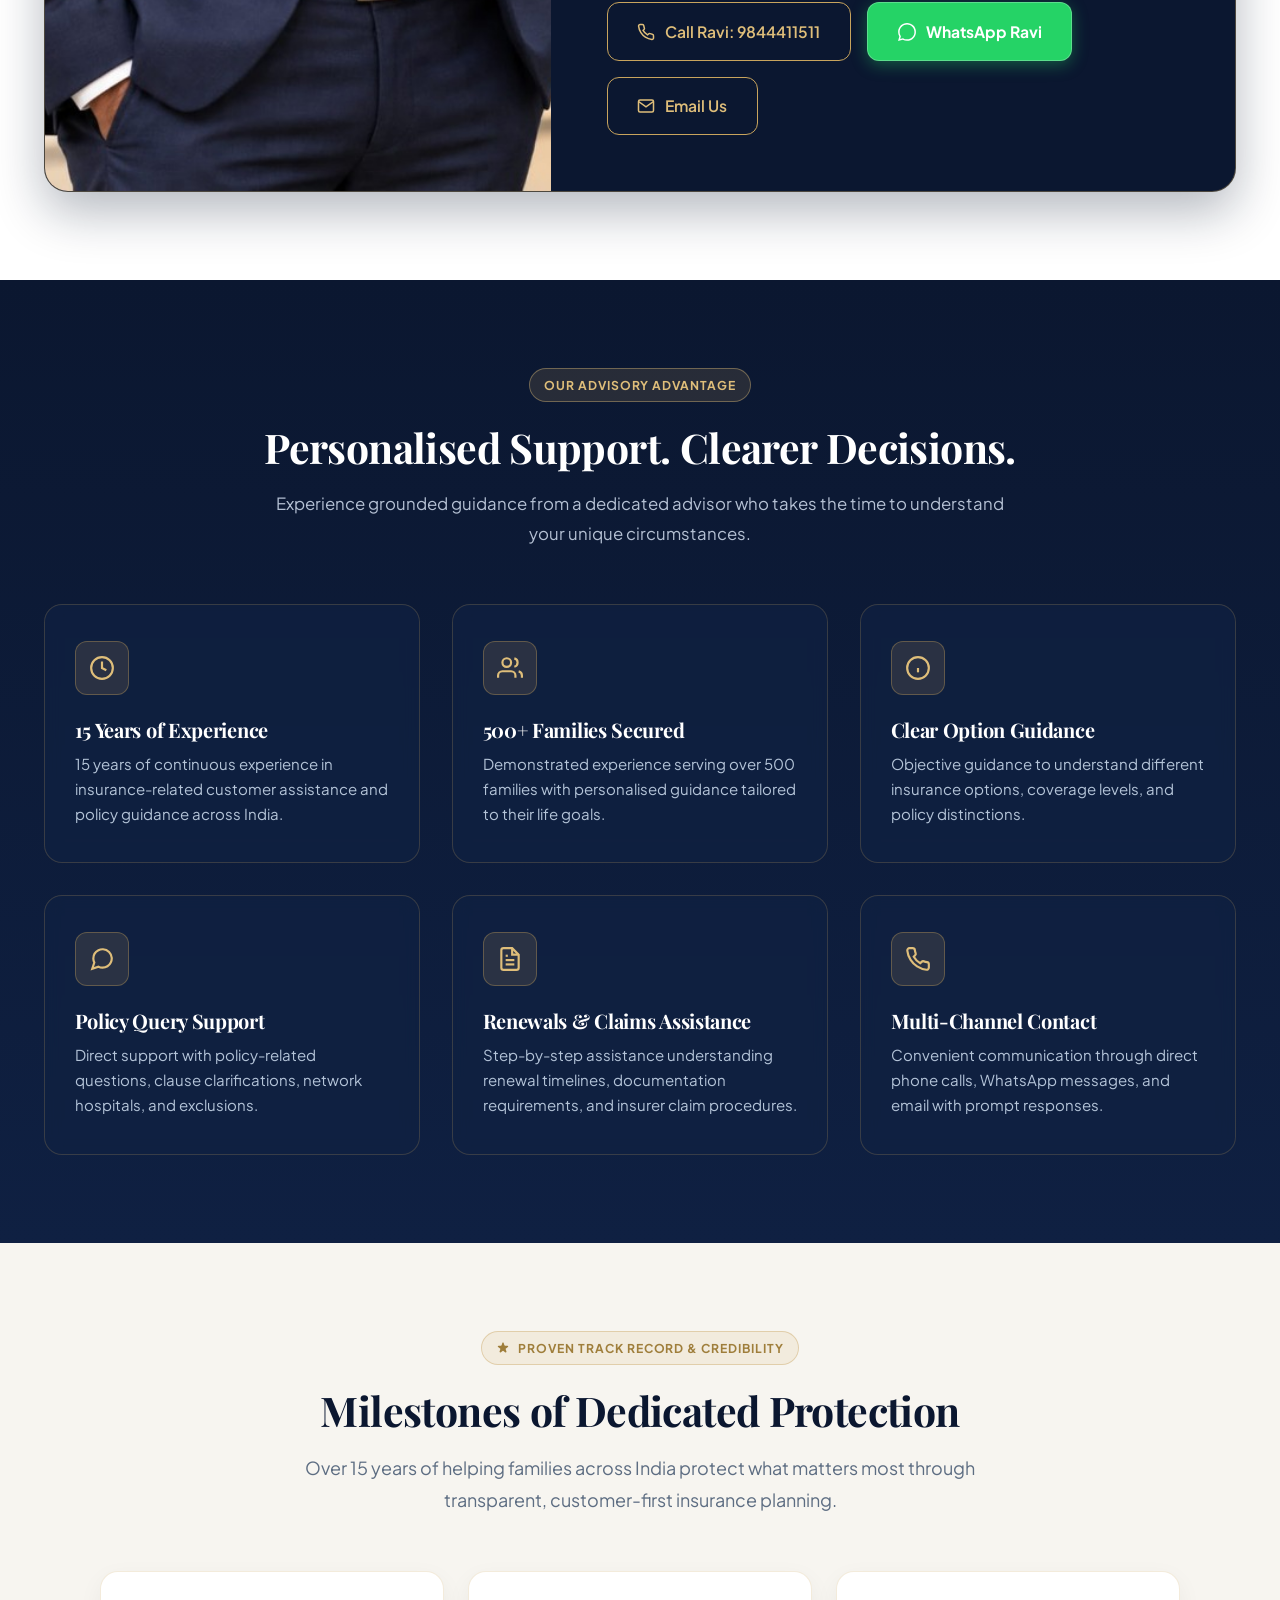
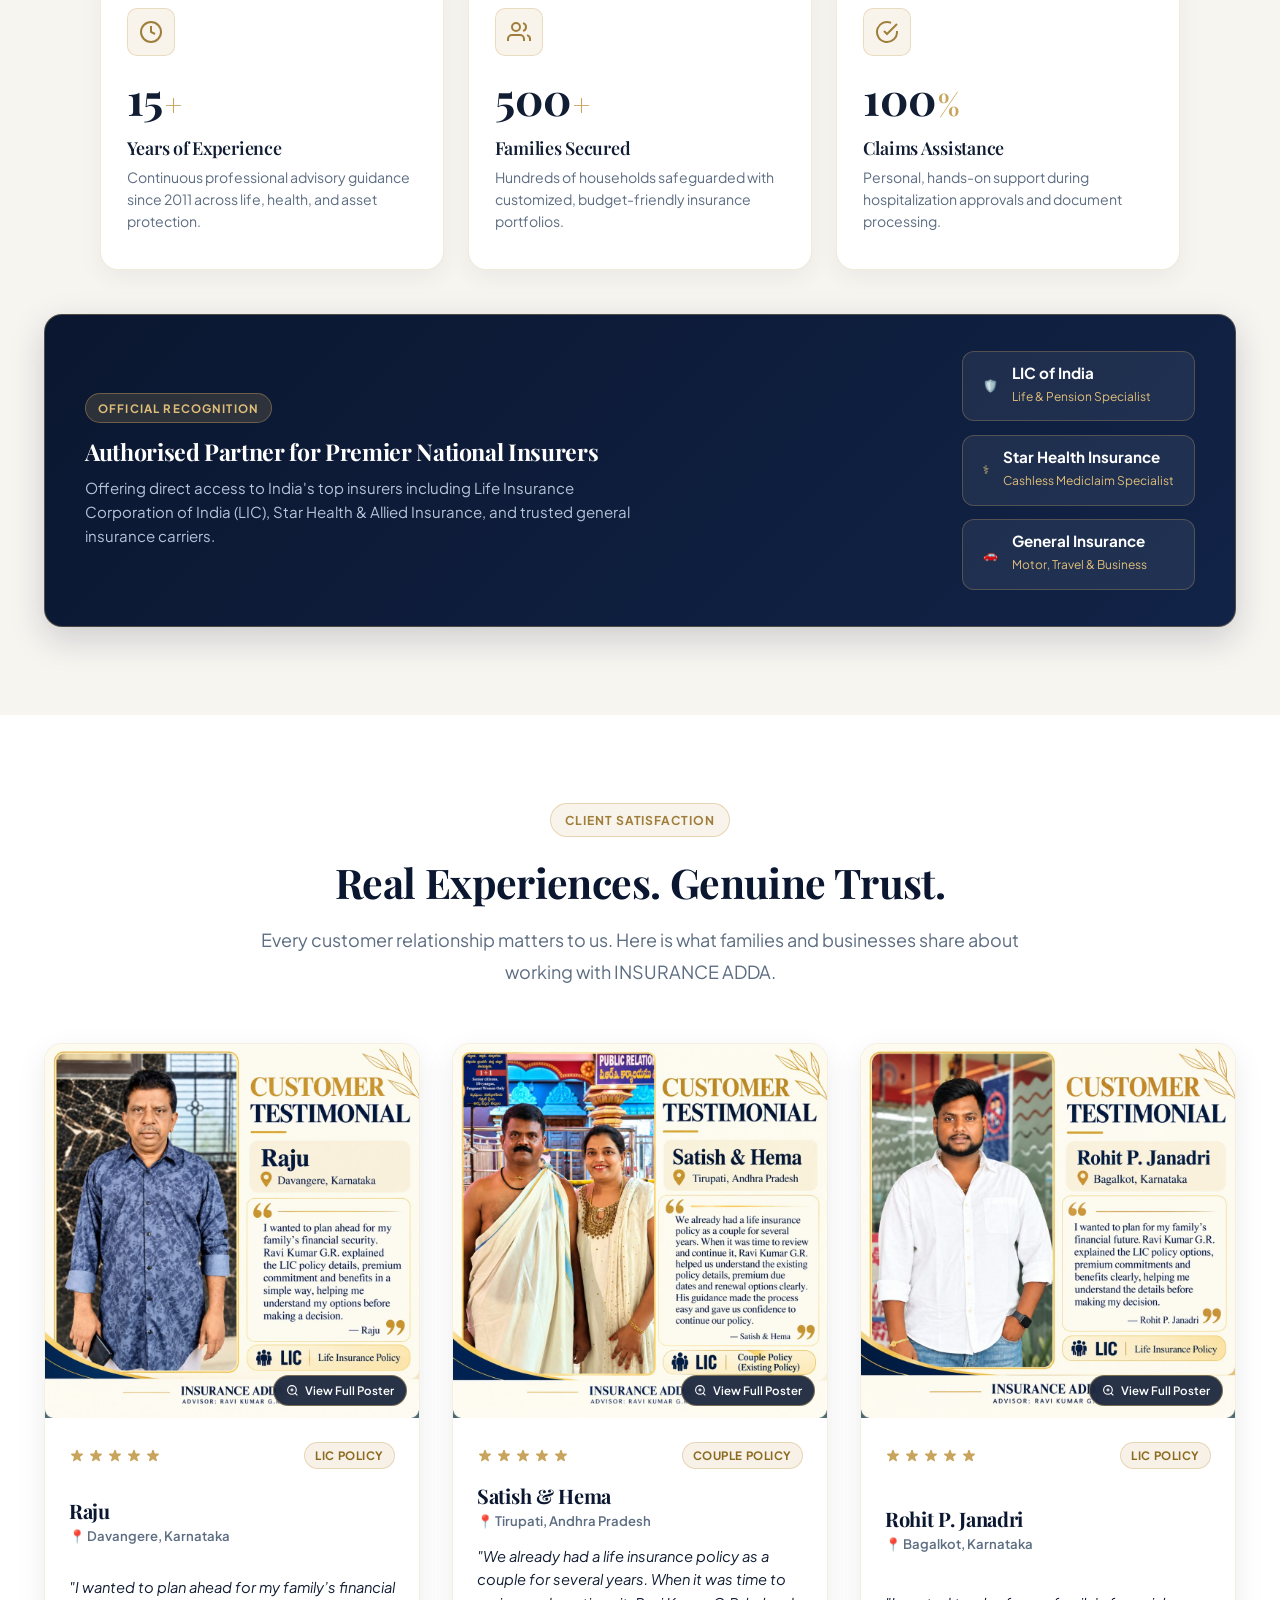
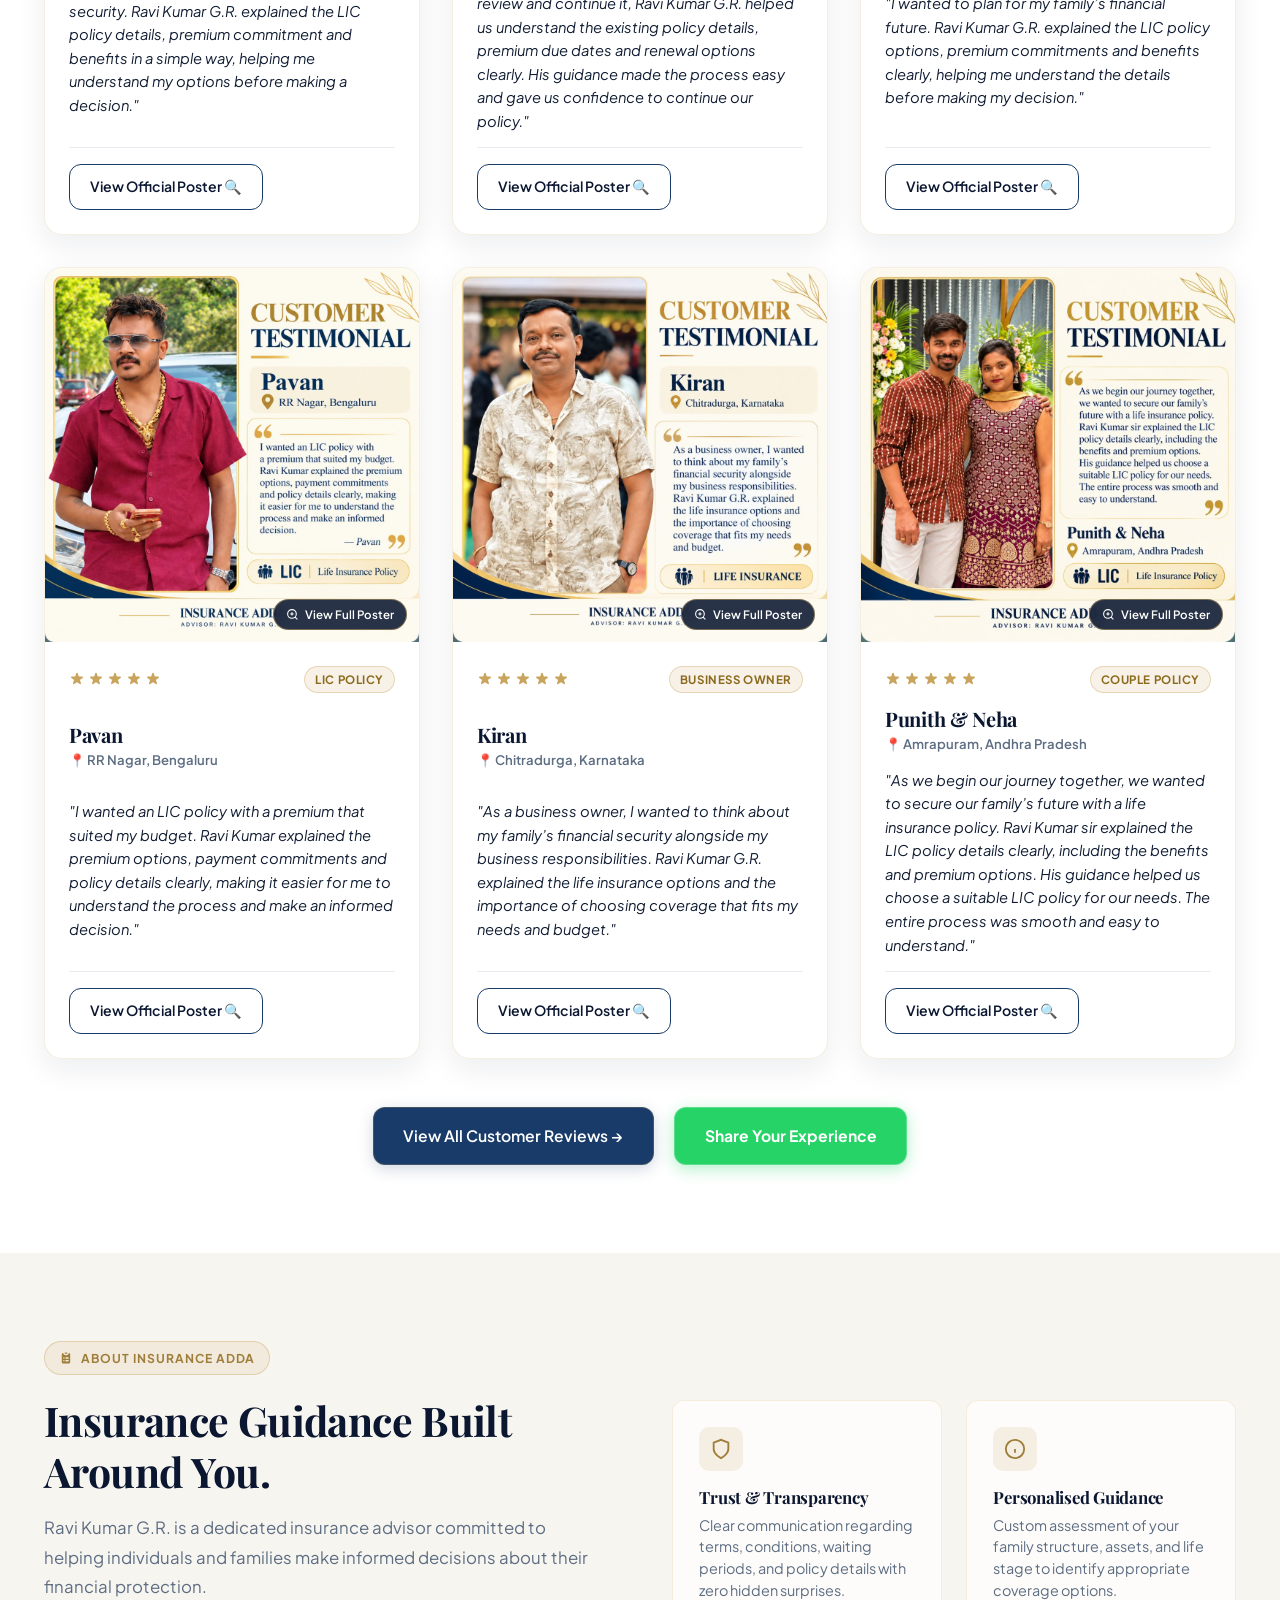
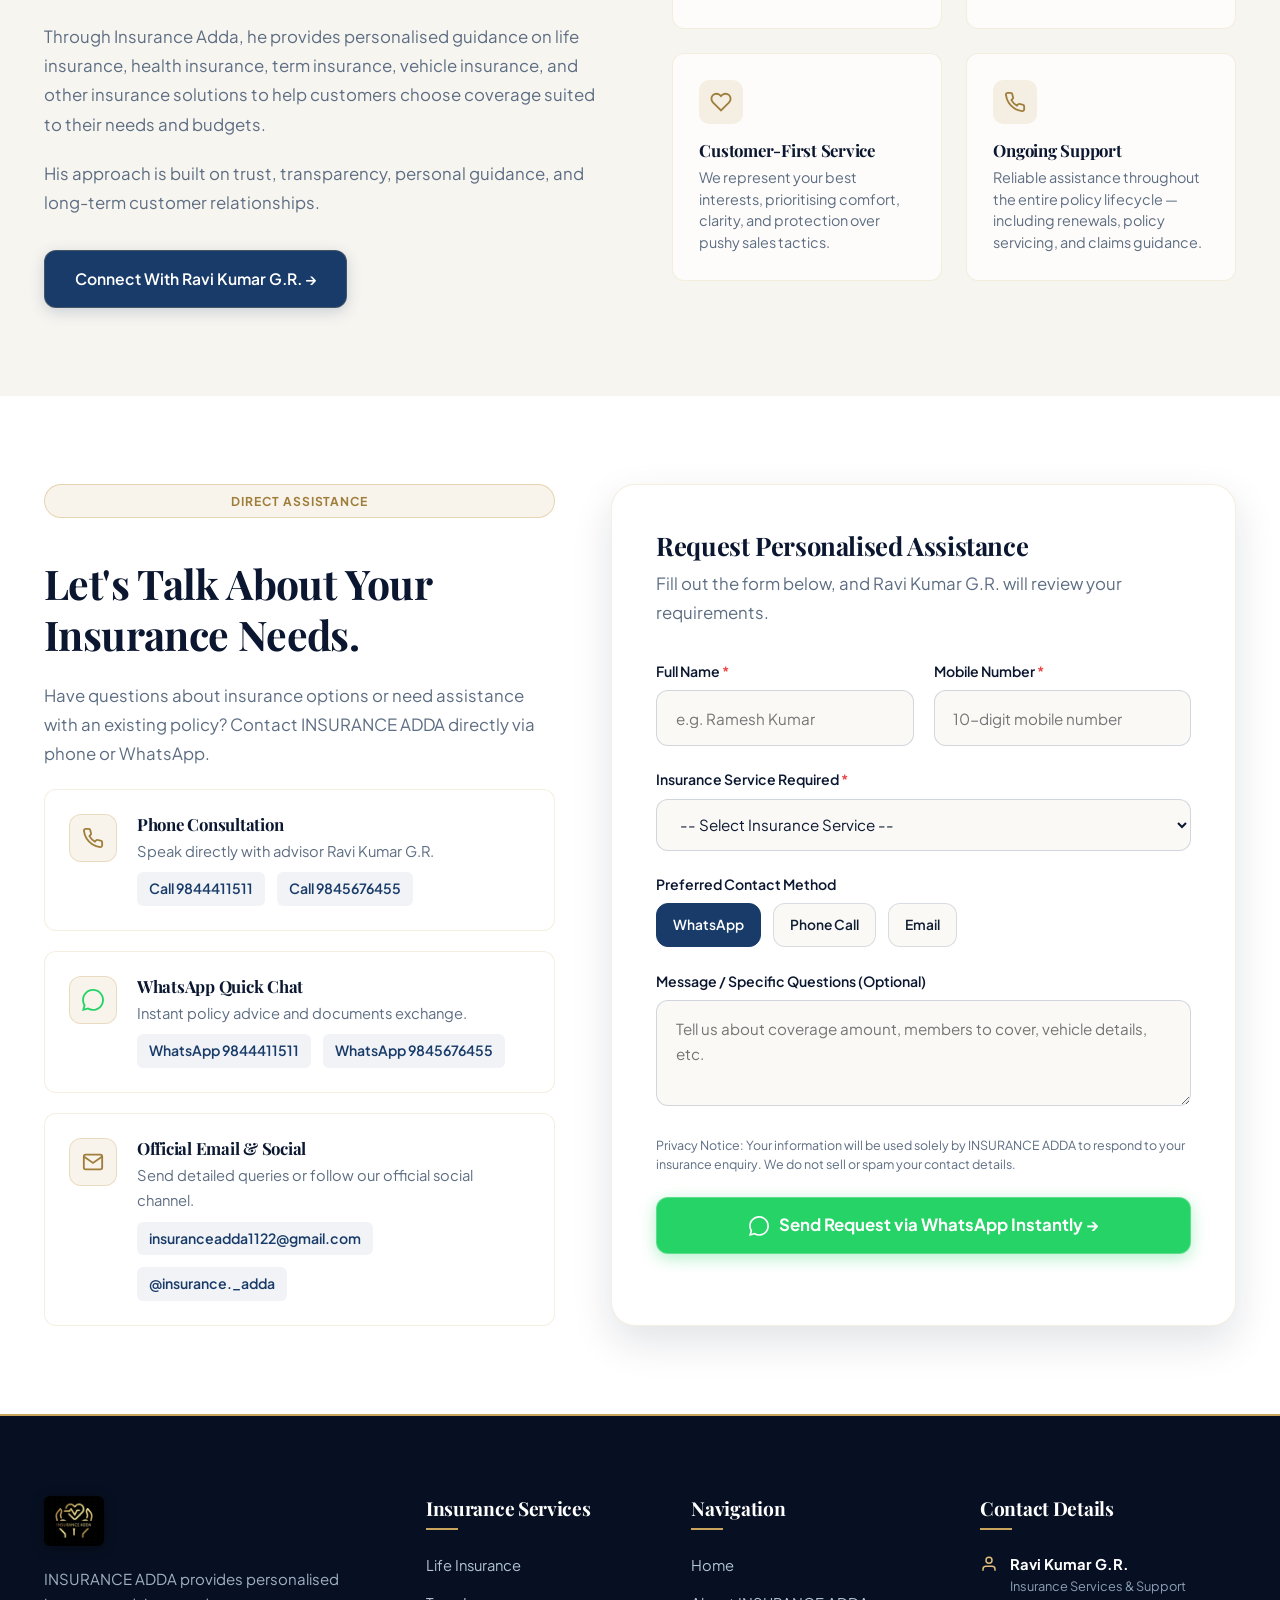
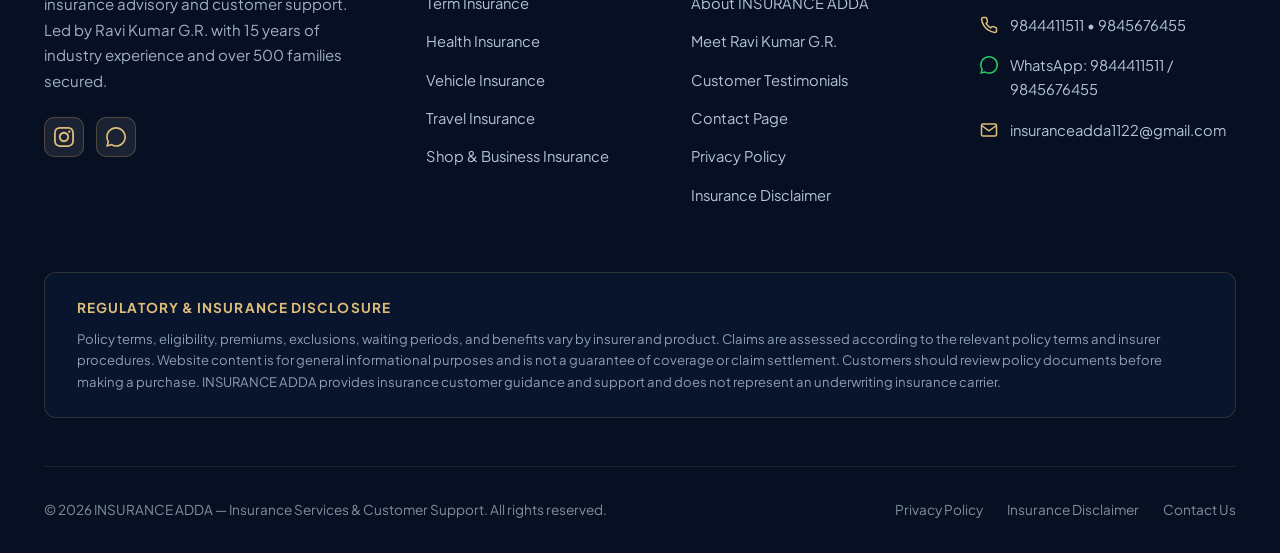
==== commit f3eb697a: "Remove Sum Assured Advised card and update achievements to 3-column layout" ====
--- a/index.html
+++ b/index.html
@@ -17,9 +17,9 @@
   <link rel="icon" type="image/jpeg" href="assets/images/insurance-adda-logo.jpg">
 
   <!-- Stylesheets -->
-  <link rel="stylesheet" href="css/style.css?v=4.3">
-  <link rel="stylesheet" href="css/components.css?v=4.3">
-  <link rel="stylesheet" href="css/responsive.css?v=4.3">
+  <link rel="stylesheet" href="css/style.css?v=4.4">
+  <link rel="stylesheet" href="css/components.css?v=4.4">
+  <link rel="stylesheet" href="css/responsive.css?v=4.4">
 </head>
 <body>
 
@@ -757,7 +757,7 @@
         </p>
       </div>
 
-      <!-- 4 Core Metric Counter Cards -->
+      <!-- 3 Core Metric Counter Cards -->
       <div class="achievements-metrics-grid">
         <div class="achievement-metric-card">
           <div class="metric-icon-wrap">
@@ -779,17 +779,6 @@
           </div>
           <h4 class="metric-title">Families Secured</h4>
           <p class="metric-desc">Hundreds of households safeguarded with customized, budget-friendly insurance portfolios.</p>
-        </div>
-
-        <div class="achievement-metric-card">
-          <div class="metric-icon-wrap">
-            <svg viewBox="0 0 24 24" fill="none" stroke="currentColor" stroke-width="2"><path d="M12 22s8-4 8-10V5l-8-3-8 3v7c0 6 8 10 8 10z"/></svg>
-          </div>
-          <div class="metric-number-wrap">
-            <span class="metric-prefix">₹</span><span class="counter-number metric-num" data-target="25" data-start="1">1</span><span class="metric-suffix">+ Cr</span>
-          </div>
-          <h4 class="metric-title">Sum Assured Advised</h4>
-          <p class="metric-desc">Total coverage provided to ensure children's higher education, marriage, and family security.</p>
         </div>
 
         <div class="achievement-metric-card">
--- a/css/components.css
+++ b/css/components.css
@@ -1694,9 +1694,12 @@
 
 .achievements-metrics-grid {
   display: grid;
-  grid-template-columns: repeat(4, 1fr);
+  grid-template-columns: repeat(3, 1fr);
   gap: 1.5rem;
   margin-bottom: 2.75rem;
+  max-width: 1080px;
+  margin-left: auto;
+  margin-right: auto;
 }
 
 .achievement-metric-card {
@@ -1857,9 +1860,6 @@
 }
 
 @media (max-width: 992px) {
-  .achievements-metrics-grid {
-    grid-template-columns: repeat(2, 1fr);
-  }
   .achievements-banner {
     flex-direction: column;
     align-items: flex-start;
@@ -1870,12 +1870,16 @@
   }
 }
 
-@media (max-width: 580px) {
+@media (max-width: 860px) {
   .achievements-metrics-grid {
     grid-template-columns: 1fr;
+    gap: 1.25rem;
+  }
+  .achievement-metric-card {
+    padding: 1.85rem 1.4rem;
   }
   .metric-num {
-    font-size: 2.2rem;
+    font-size: 2.35rem;
   }
 }
 
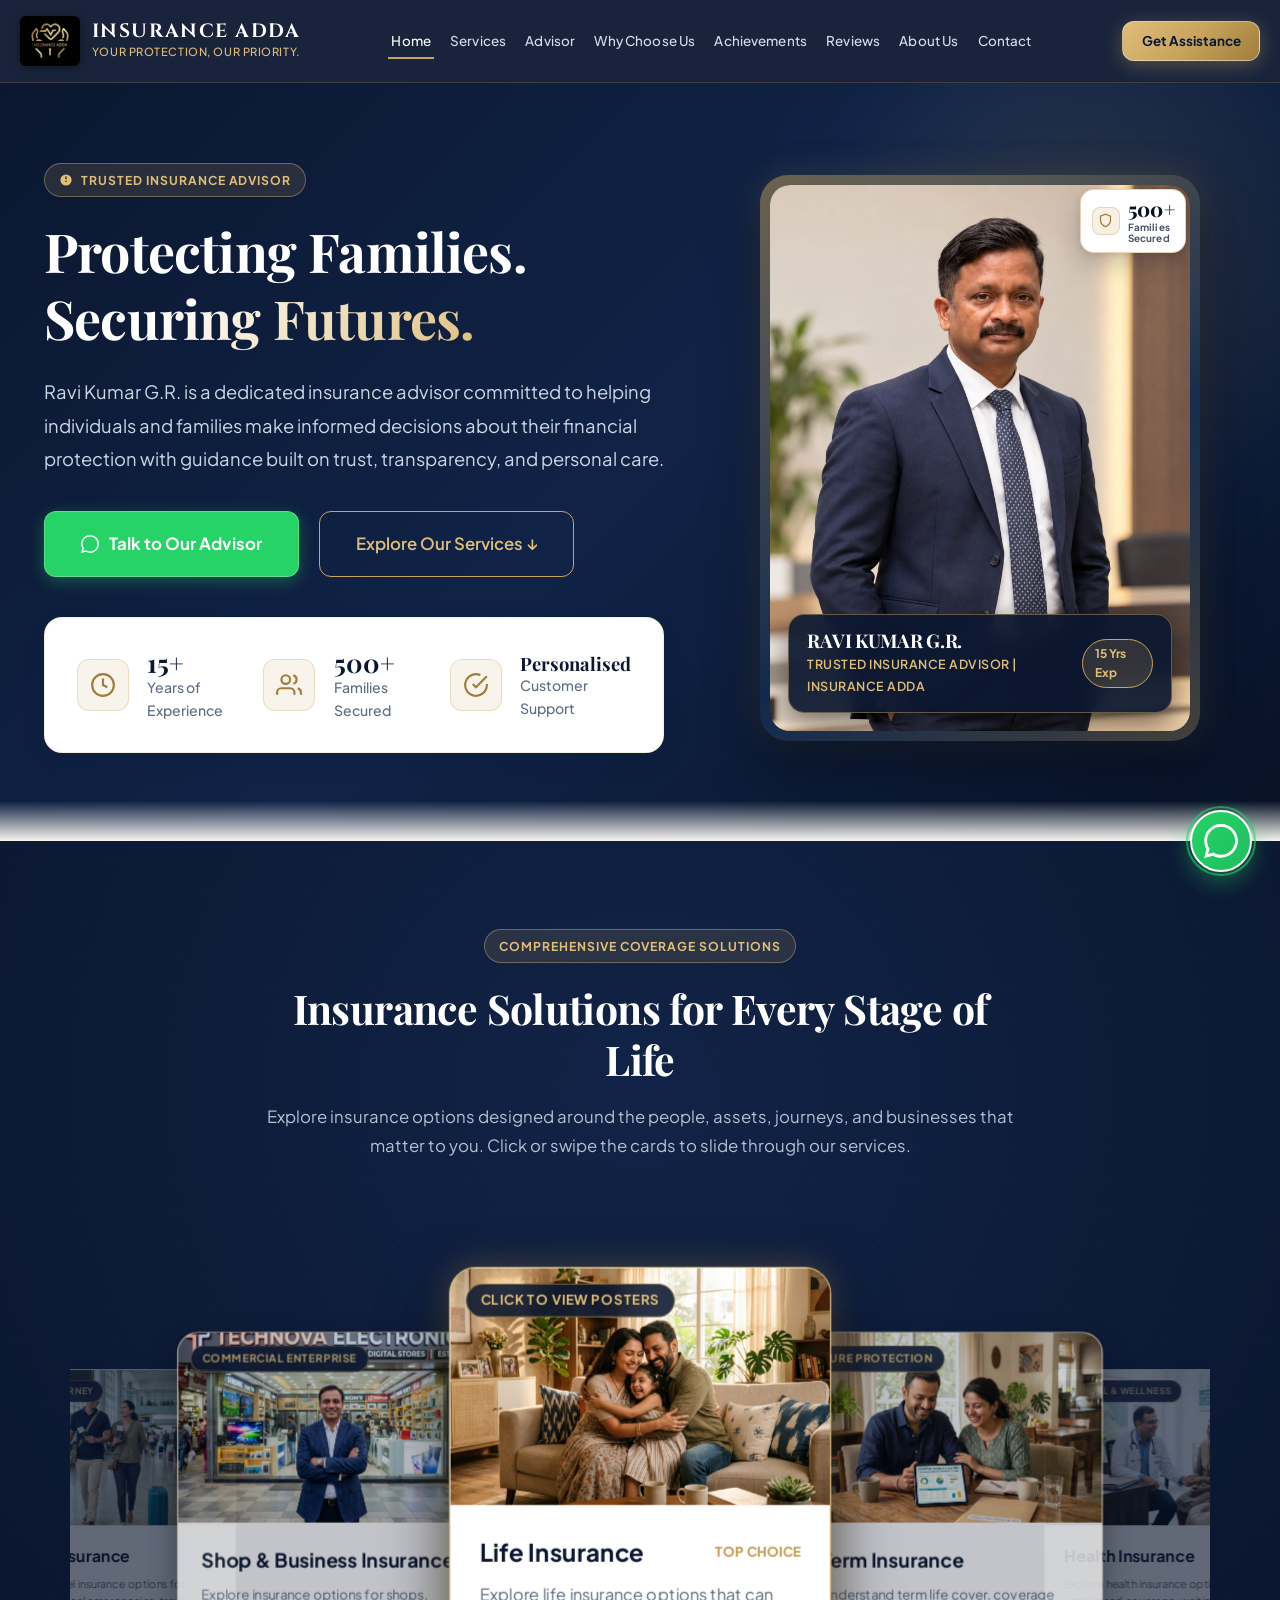
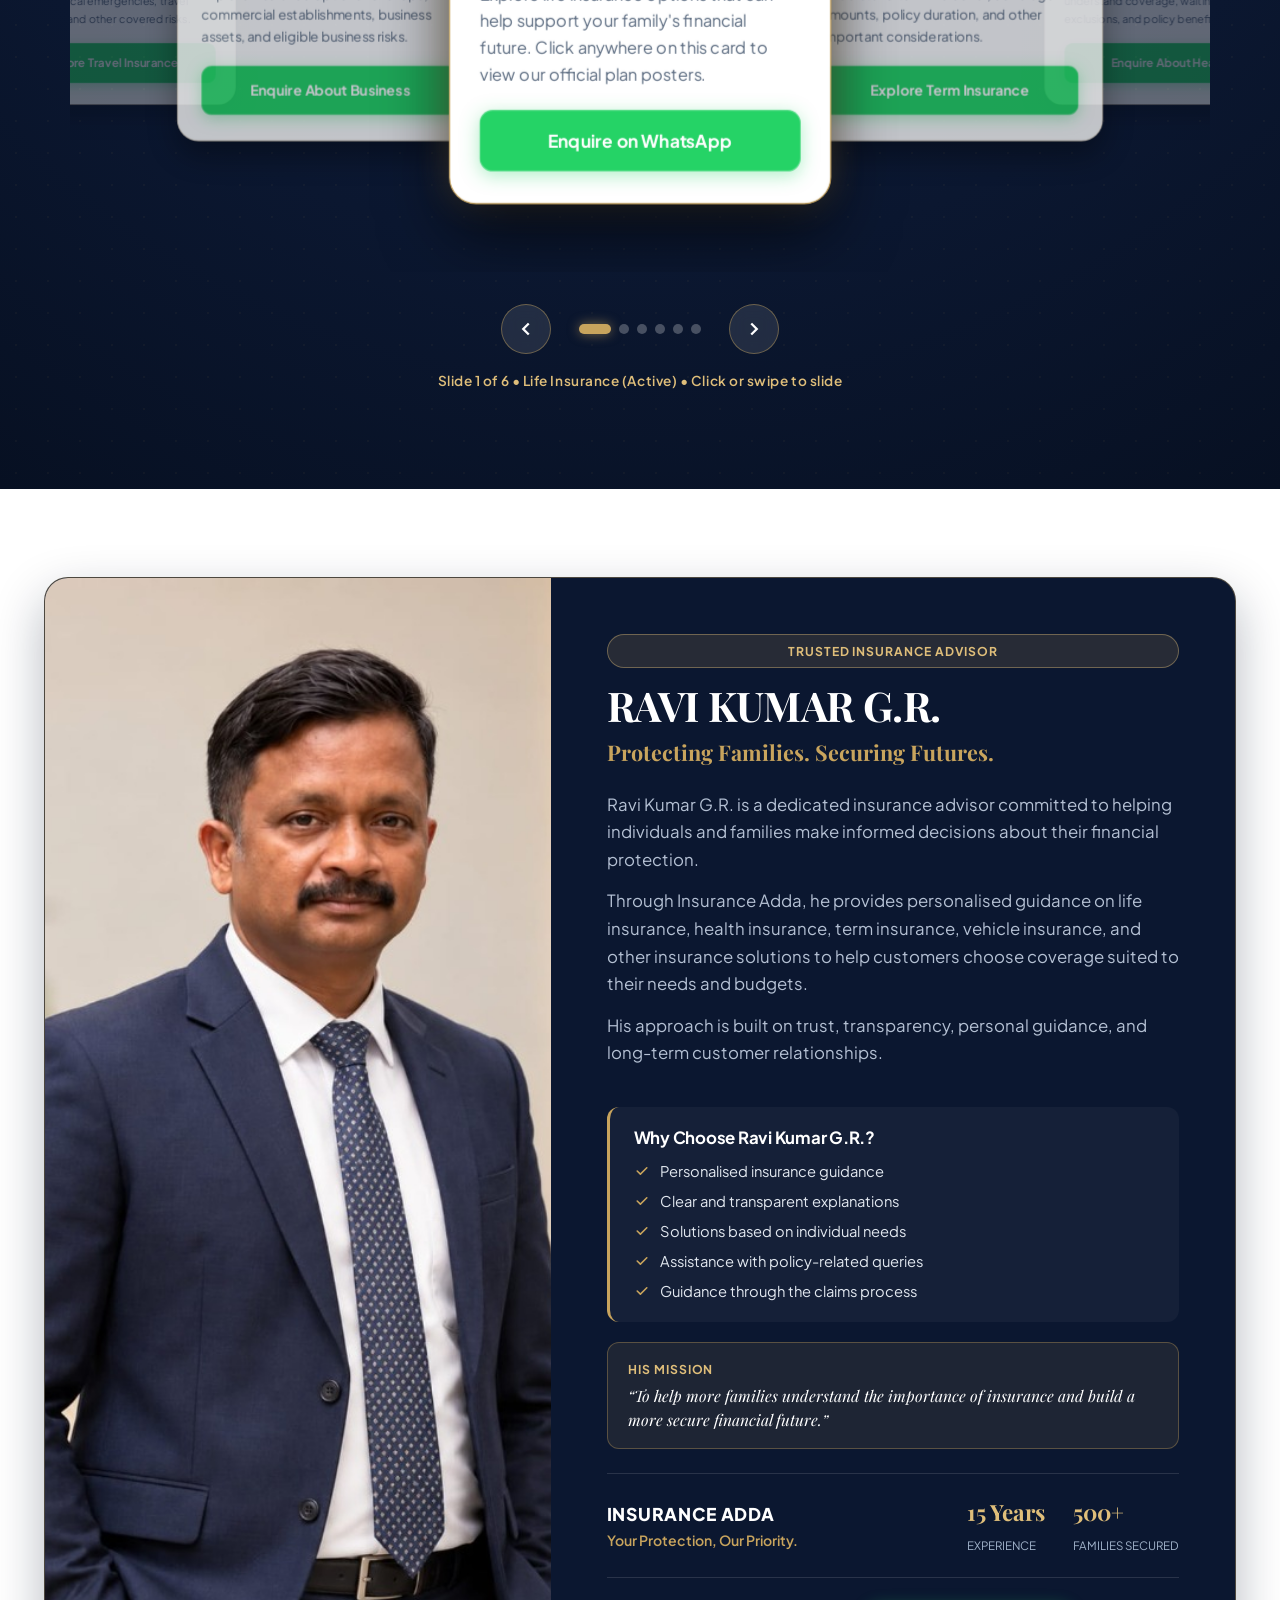
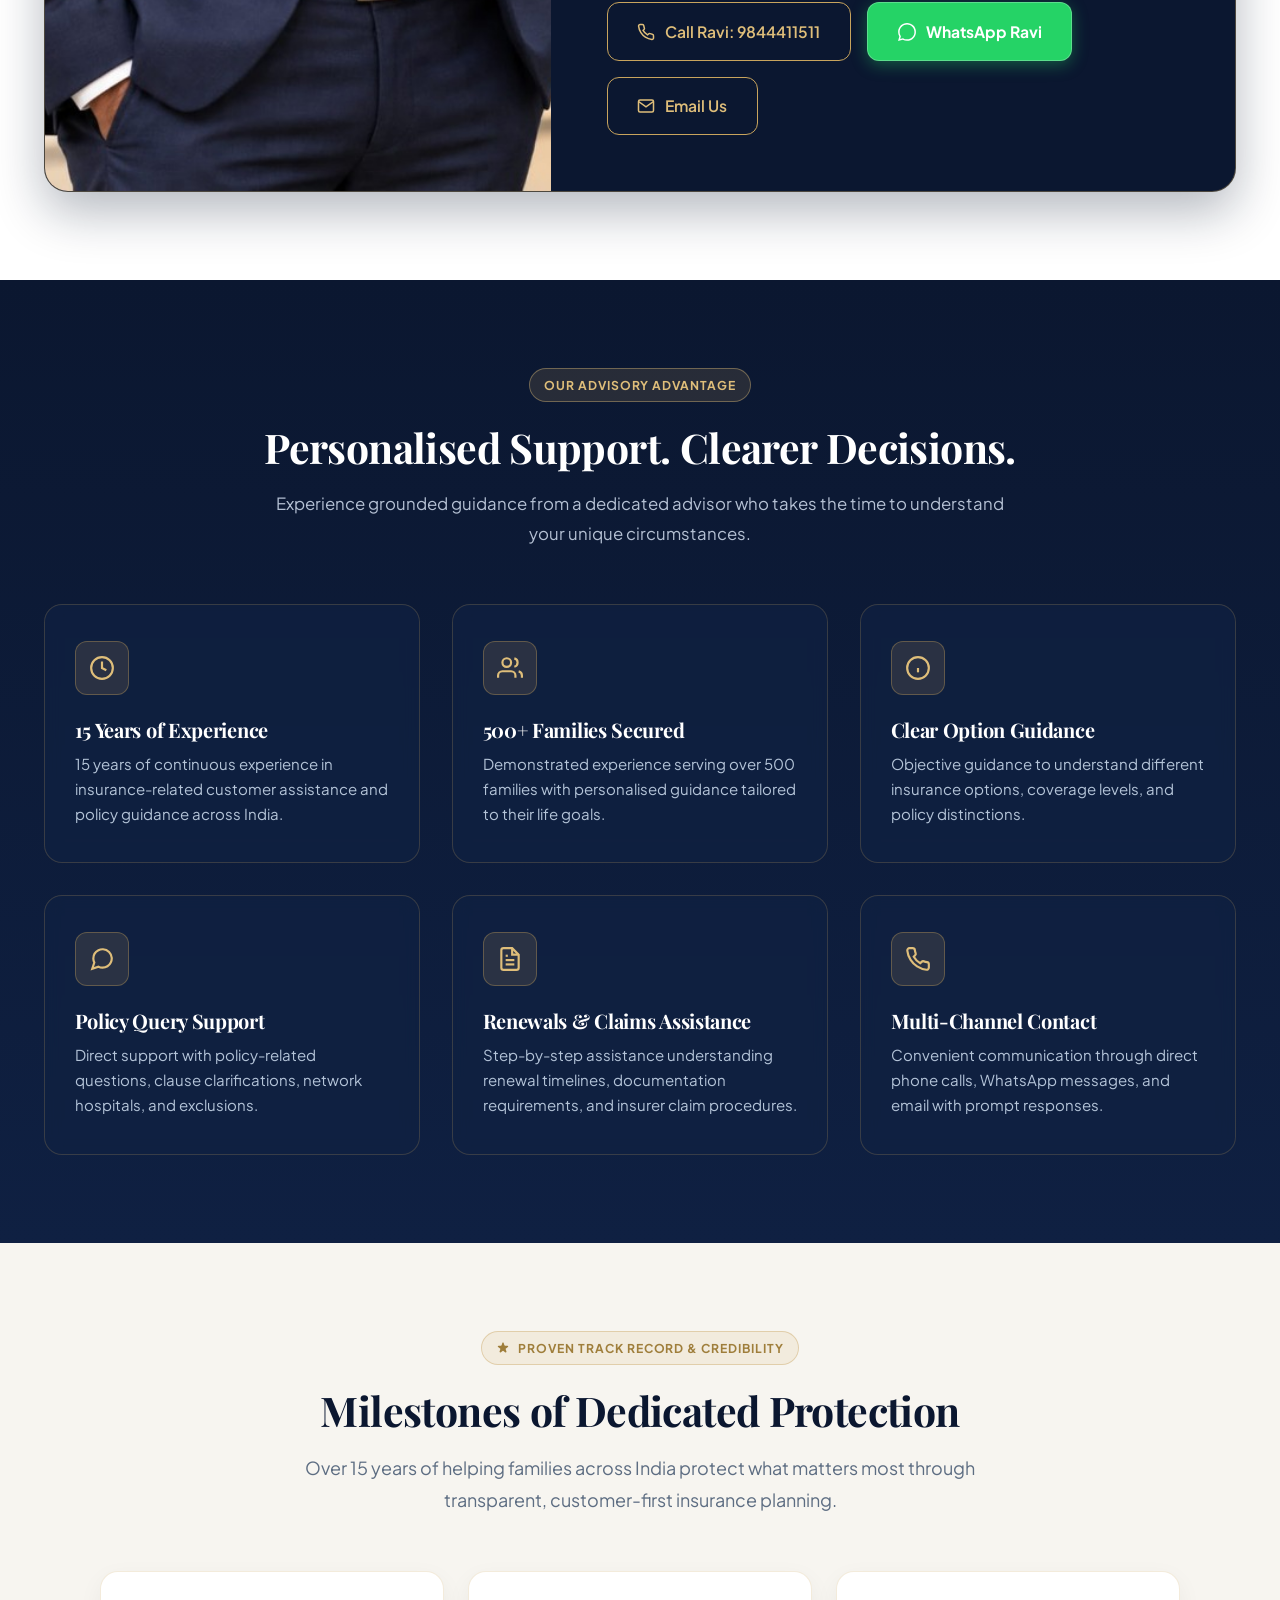
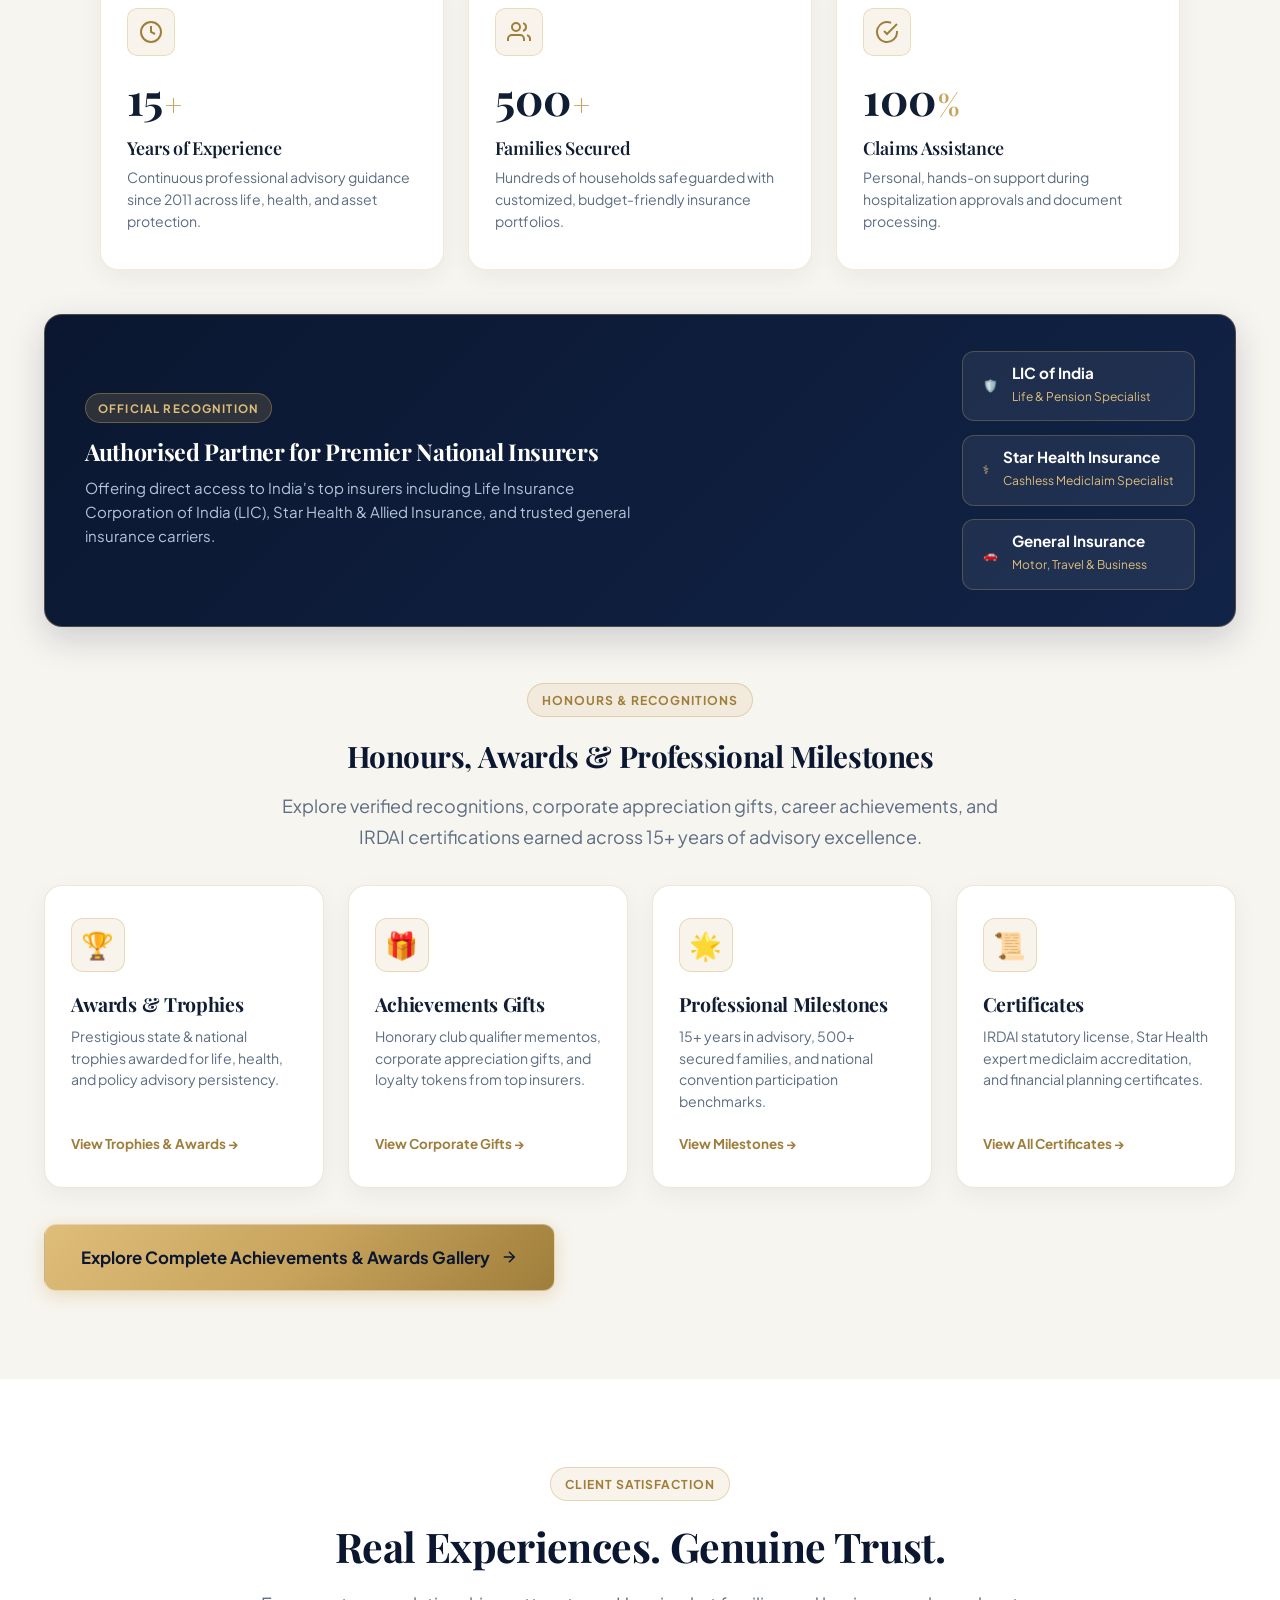
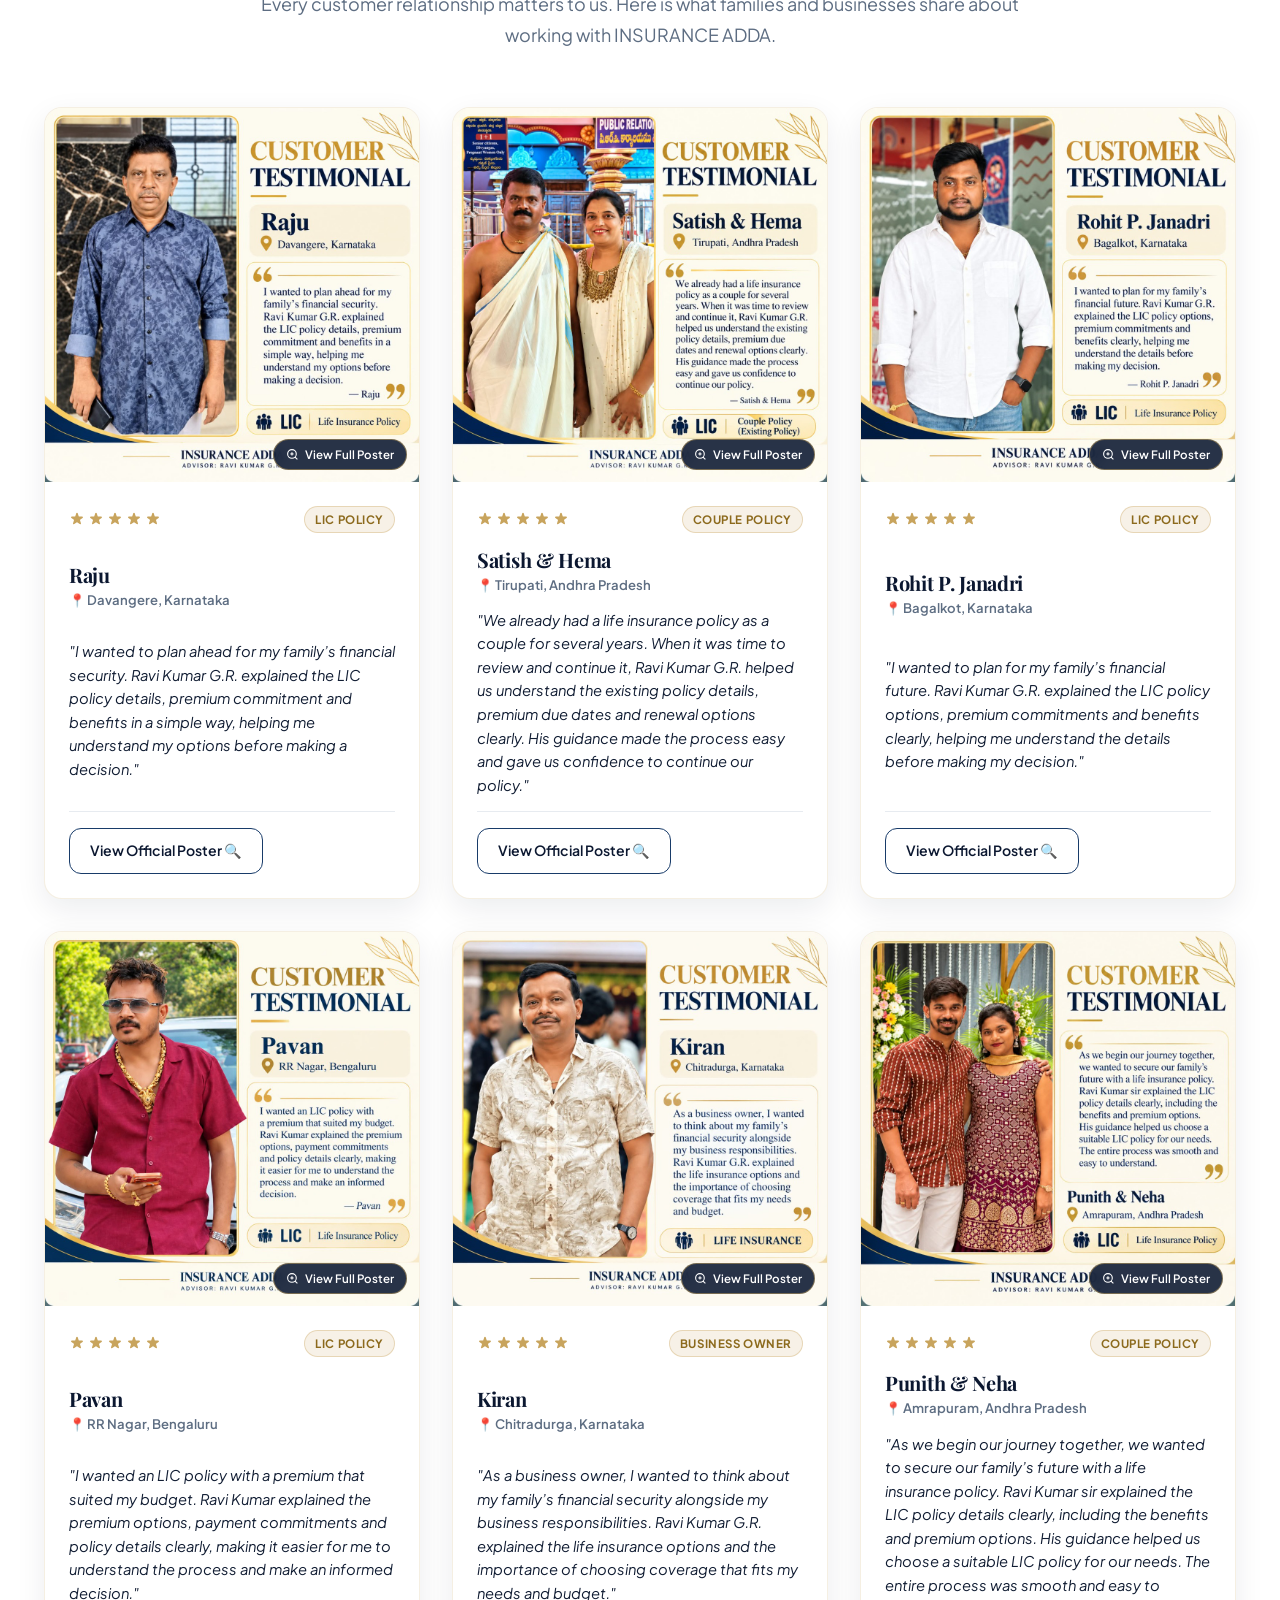
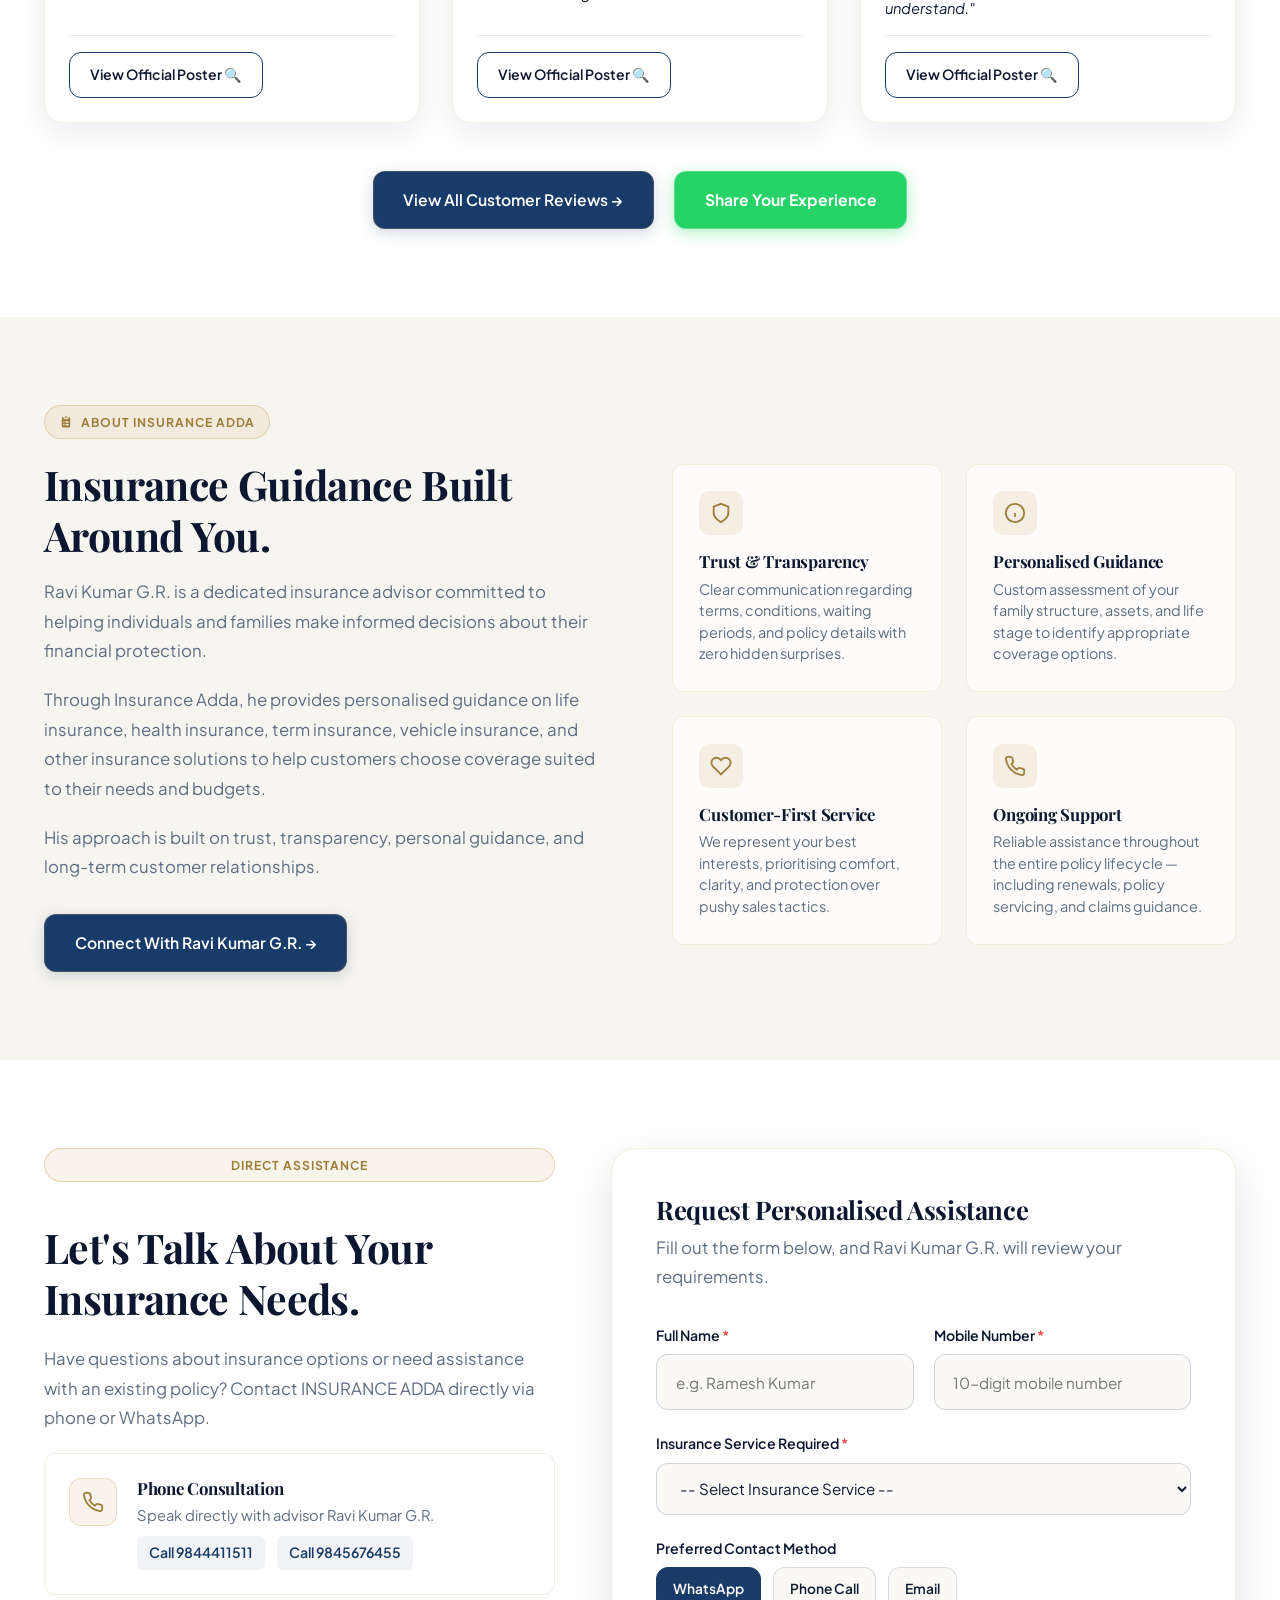
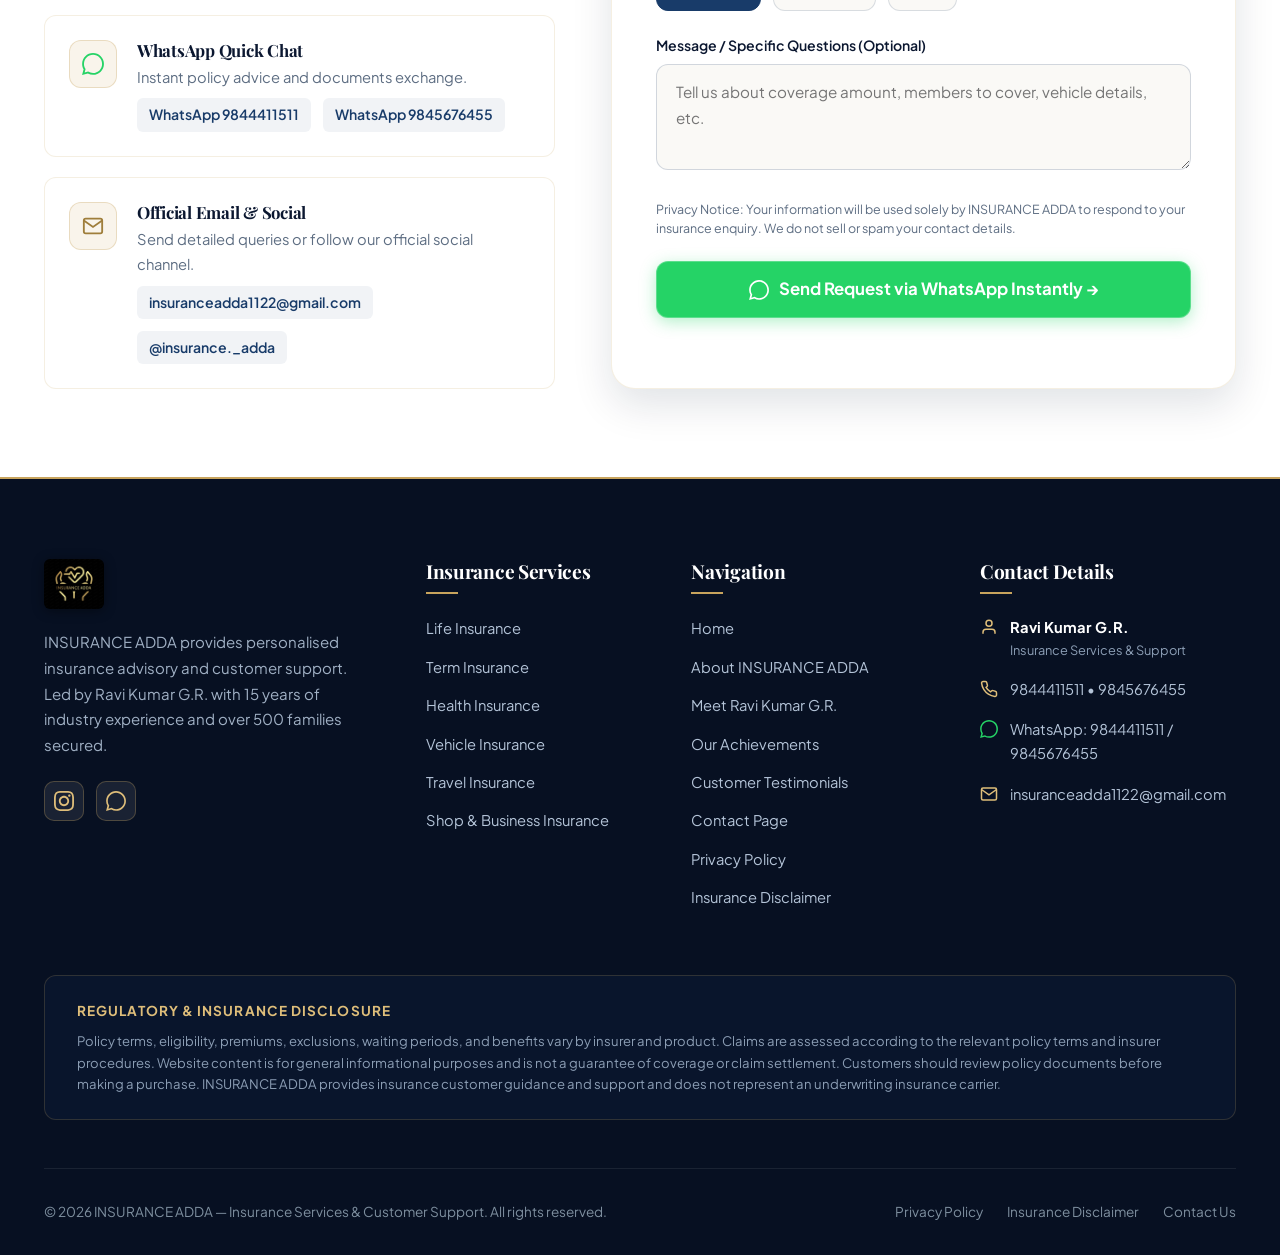
==== commit 448dd20e: "Create achievements page with distinct sections for Awards & Trophies, Achievements Gifts, Professio" ====
--- a/index.html
+++ b/index.html
@@ -17,9 +17,9 @@
   <link rel="icon" type="image/jpeg" href="assets/images/insurance-adda-logo.jpg">
 
   <!-- Stylesheets -->
-  <link rel="stylesheet" href="css/style.css?v=4.4">
-  <link rel="stylesheet" href="css/components.css?v=4.4">
-  <link rel="stylesheet" href="css/responsive.css?v=4.4">
+  <link rel="stylesheet" href="css/style.css?v=4.5">
+  <link rel="stylesheet" href="css/components.css?v=4.5">
+  <link rel="stylesheet" href="css/responsive.css?v=4.5">
 </head>
 <body>
 
@@ -819,9 +819,61 @@
             <span class="partner-icon">🚗</span>
             <div>
               <strong>General Insurance</strong>
-              <span>Motor, Travel & Business</span>
-            </div>
-          </div>
+              <span>Motor, Travel &amp; Business</span>
+            </div>
+          </div>
+        </div>
+      </div>
+
+      <!-- 4 Distinct Achievement Categories Showcase -->
+      <div class="achievements-preview-wrap" style="margin-top: 3.5rem;">
+        <div class="section-header text-center" style="margin-bottom: 2rem;">
+          <div class="eyebrow-badge">HONOURS &amp; RECOGNITIONS</div>
+          <h3 class="section-title" style="font-size: 1.85rem;">Honours, Awards &amp; Professional Milestones</h3>
+          <p class="section-subtitle">
+            Explore verified recognitions, corporate appreciation gifts, career achievements, and IRDAI certifications earned across 15+ years of advisory excellence.
+          </p>
+        </div>
+
+        <div class="achievements-preview-grid">
+          <!-- Category 1: Awards & Trophies -->
+          <a href="achievements.html#awards-trophies" class="achieve-cat-card">
+            <div class="achieve-cat-icon">🏆</div>
+            <h4>Awards &amp; Trophies</h4>
+            <p>Prestigious state &amp; national trophies awarded for life, health, and policy advisory persistency.</p>
+            <span class="achieve-cat-link">View Trophies &amp; Awards &rarr;</span>
+          </a>
+
+          <!-- Category 2: Achievements Gifts -->
+          <a href="achievements.html#achievements-gifts" class="achieve-cat-card">
+            <div class="achieve-cat-icon">🎁</div>
+            <h4>Achievements Gifts</h4>
+            <p>Honorary club qualifier mementos, corporate appreciation gifts, and loyalty tokens from top insurers.</p>
+            <span class="achieve-cat-link">View Corporate Gifts &rarr;</span>
+          </a>
+
+          <!-- Category 3: Professional Milestones -->
+          <a href="achievements.html#professional-milestones" class="achieve-cat-card">
+            <div class="achieve-cat-icon">🌟</div>
+            <h4>Professional Milestones</h4>
+            <p>15+ years in advisory, 500+ secured families, and national convention participation benchmarks.</p>
+            <span class="achieve-cat-link">View Milestones &rarr;</span>
+          </a>
+
+          <!-- Category 4: Certificates -->
+          <a href="achievements.html#certificates" class="achieve-cat-card">
+            <div class="achieve-cat-icon">📜</div>
+            <h4>Certificates</h4>
+            <p>IRDAI statutory license, Star Health expert mediclaim accreditation, and financial planning certificates.</p>
+            <span class="achieve-cat-link">View All Certificates &rarr;</span>
+          </a>
+        </div>
+
+        <div class="text-center" style="margin-top: 2.25rem;">
+          <a href="achievements.html" class="btn btn-gold btn-lg">
+            <span>Explore Complete Achievements &amp; Awards Gallery</span>
+            <svg viewBox="0 0 24 24" fill="none" stroke="currentColor" stroke-width="2" style="width:18px;height:18px;"><line x1="5" y1="12" x2="19" y2="12"></line><polyline points="12 5 19 12 12 19"></polyline></svg>
+          </a>
         </div>
       </div>
     </div>
@@ -1381,6 +1433,7 @@
             <li><a href="index.html">Home</a></li>
             <li><a href="#about">About INSURANCE ADDA</a></li>
             <li><a href="#advisor">Meet Ravi Kumar G.R.</a></li>
+            <li><a href="achievements.html">Our Achievements</a></li>
             <li><a href="testimonials.html">Customer Testimonials</a></li>
             <li><a href="contact.html">Contact Page</a></li>
             <li><a href="privacy.html">Privacy Policy</a></li>
--- a/css/components.css
+++ b/css/components.css
@@ -2090,6 +2090,378 @@
   font-weight: 600;
   text-align: center;
   border-top: 1px solid rgba(200, 164, 93, 0.3);
+}
+
+/* ==========================================================================
+   ACHIEVEMENTS GALLERY & SUBPAGE STYLING
+   Awards & Trophies, Achievements & Gifts, Professional Milestones, Certificates
+   ========================================================================== */
+
+/* Homepage Category Showcase Cards */
+.achievements-preview-grid {
+  display: grid;
+  grid-template-columns: repeat(4, 1fr);
+  gap: 1.5rem;
+}
+
+.achieve-cat-card {
+  background: #FFFFFF;
+  border-radius: var(--radius-lg);
+  border: 1px solid rgba(200, 164, 93, 0.28);
+  padding: 2rem 1.6rem;
+  display: flex;
+  flex-direction: column;
+  text-decoration: none;
+  transition: all var(--transition-smooth);
+  box-shadow: 0 8px 24px rgba(11, 23, 48, 0.05);
+}
+
+.achieve-cat-card:hover {
+  transform: translateY(-6px);
+  border-color: var(--color-gold);
+  box-shadow: 0 16px 36px rgba(11, 23, 48, 0.12), 0 0 16px rgba(200, 164, 93, 0.15);
+}
+
+.achieve-cat-icon {
+  width: 54px;
+  height: 54px;
+  border-radius: 12px;
+  background: rgba(200, 164, 93, 0.12);
+  border: 1px solid rgba(200, 164, 93, 0.35);
+  display: flex;
+  align-items: center;
+  justify-content: center;
+  font-size: 1.65rem;
+  margin-bottom: 1.25rem;
+  transition: transform var(--transition-fast);
+}
+
+.achieve-cat-card:hover .achieve-cat-icon {
+  transform: scale(1.1);
+  background: rgba(200, 164, 93, 0.2);
+}
+
+.achieve-cat-card h4 {
+  font-family: var(--font-serif);
+  font-size: 1.22rem;
+  color: var(--color-navy);
+  margin-bottom: 0.6rem;
+}
+
+.achieve-cat-card p {
+  font-size: 0.88rem;
+  color: var(--color-text-muted);
+  line-height: 1.55;
+  margin-bottom: 1.25rem;
+  flex-grow: 1;
+}
+
+.achieve-cat-link {
+  font-size: 0.84rem;
+  font-weight: 700;
+  color: var(--color-gold-dark);
+  display: inline-flex;
+  align-items: center;
+  gap: 6px;
+  transition: gap var(--transition-fast);
+}
+
+.achieve-cat-card:hover .achieve-cat-link {
+  color: var(--color-navy);
+  gap: 10px;
+}
+
+@media (max-width: 1024px) {
+  .achievements-preview-grid {
+    grid-template-columns: repeat(2, 1fr);
+  }
+}
+
+@media (max-width: 600px) {
+  .achievements-preview-grid {
+    grid-template-columns: 1fr;
+  }
+}
+
+/* Dedicated Achievements Page Gallery */
+.achievements-cat-nav {
+  display: flex;
+  justify-content: center;
+  align-items: center;
+  gap: 0.75rem;
+  flex-wrap: wrap;
+  margin: 1.5rem auto 3.5rem;
+  max-width: 900px;
+}
+
+.cat-nav-pill {
+  display: inline-flex;
+  align-items: center;
+  gap: 8px;
+  padding: 0.65rem 1.3rem;
+  background: #FFFFFF;
+  border: 1.5px solid rgba(200, 164, 93, 0.3);
+  border-radius: var(--radius-full);
+  color: var(--color-navy);
+  font-size: 0.92rem;
+  font-weight: 600;
+  text-decoration: none;
+  transition: all var(--transition-fast);
+  box-shadow: 0 4px 12px rgba(11, 23, 48, 0.04);
+}
+
+.cat-nav-pill:hover,
+.cat-nav-pill.active {
+  background: var(--color-midnight);
+  color: var(--color-gold-light);
+  border-color: var(--color-gold);
+  transform: translateY(-2px);
+  box-shadow: 0 8px 20px rgba(11, 23, 48, 0.16);
+}
+
+.achievement-section-block {
+  margin-bottom: 5rem;
+  scroll-margin-top: 100px;
+}
+
+.achievement-section-block:last-of-type {
+  margin-bottom: 2rem;
+}
+
+.achievement-category-header {
+  display: flex;
+  align-items: flex-end;
+  justify-content: space-between;
+  gap: 1.5rem;
+  margin-bottom: 2rem;
+  padding-bottom: 1.25rem;
+  border-bottom: 1px solid rgba(200, 164, 93, 0.28);
+}
+
+.achievement-category-info {
+  max-width: 720px;
+}
+
+.achievement-category-badge {
+  display: inline-flex;
+  align-items: center;
+  gap: 6px;
+  font-size: 0.74rem;
+  font-weight: 700;
+  letter-spacing: 0.08em;
+  text-transform: uppercase;
+  color: var(--color-gold-dark);
+  background: rgba(200, 164, 93, 0.12);
+  border: 1px solid rgba(200, 164, 93, 0.3);
+  padding: 0.25rem 0.75rem;
+  border-radius: var(--radius-full);
+  margin-bottom: 0.6rem;
+}
+
+.achievement-category-title {
+  font-family: var(--font-serif);
+  font-size: 1.85rem;
+  color: var(--color-navy);
+  margin-bottom: 0.45rem;
+}
+
+.achievement-category-desc {
+  font-size: 0.96rem;
+  color: var(--color-text-muted);
+  line-height: 1.55;
+  margin-bottom: 0;
+}
+
+.achievement-count-pill {
+  flex-shrink: 0;
+  display: inline-flex;
+  align-items: center;
+  gap: 6px;
+  padding: 0.45rem 1rem;
+  background: #FFFFFF;
+  border: 1px solid rgba(200, 164, 93, 0.35);
+  border-radius: var(--radius-full);
+  font-size: 0.82rem;
+  font-weight: 700;
+  color: var(--color-navy);
+}
+
+.achievement-grid {
+  display: grid;
+  grid-template-columns: repeat(3, 1fr);
+  gap: 1.75rem;
+}
+
+.achievement-item-card {
+  background: #FFFFFF;
+  border-radius: var(--radius-lg);
+  border: 1px solid rgba(200, 164, 93, 0.24);
+  box-shadow: 0 8px 24px rgba(11, 23, 48, 0.06);
+  overflow: hidden;
+  display: flex;
+  flex-direction: column;
+  transition: all var(--transition-smooth);
+}
+
+.achievement-item-card:hover {
+  transform: translateY(-6px);
+  border-color: var(--color-gold);
+  box-shadow: 0 18px 40px rgba(11, 23, 48, 0.14), 0 0 16px rgba(200, 164, 93, 0.12);
+}
+
+.achievement-media-slot {
+  position: relative;
+  width: 100%;
+  aspect-ratio: 4 / 3;
+  overflow: hidden;
+  background: linear-gradient(145deg, #091326 0%, #112242 100%);
+  display: flex;
+  align-items: center;
+  justify-content: center;
+  border-bottom: 1px solid rgba(200, 164, 93, 0.2);
+}
+
+.placeholder-frame {
+  width: calc(100% - 24px);
+  height: calc(100% - 24px);
+  border: 1.5px dashed rgba(200, 164, 93, 0.42);
+  border-radius: 12px;
+  background: rgba(255, 255, 255, 0.02);
+  display: flex;
+  flex-direction: column;
+  align-items: center;
+  justify-content: center;
+  padding: 1rem 0.85rem;
+  text-align: center;
+  transition: all var(--transition-fast);
+}
+
+.achievement-item-card:hover .placeholder-frame {
+  border-color: var(--color-gold);
+  background: rgba(200, 164, 93, 0.07);
+}
+
+.placeholder-icon-wrap {
+  width: 48px;
+  height: 48px;
+  border-radius: 50%;
+  background: rgba(200, 164, 93, 0.15);
+  border: 1px solid rgba(200, 164, 93, 0.4);
+  display: flex;
+  align-items: center;
+  justify-content: center;
+  font-size: 1.45rem;
+  margin-bottom: 0.65rem;
+  box-shadow: 0 4px 15px rgba(0, 0, 0, 0.3);
+}
+
+.placeholder-upload-pill {
+  display: inline-flex;
+  align-items: center;
+  gap: 5px;
+  font-size: 0.72rem;
+  font-weight: 700;
+  letter-spacing: 0.04em;
+  color: var(--color-gold-light);
+  background: rgba(200, 164, 93, 0.2);
+  border: 1px solid rgba(200, 164, 93, 0.4);
+  padding: 0.22rem 0.65rem;
+  border-radius: var(--radius-full);
+  margin-bottom: 0.35rem;
+}
+
+.placeholder-hint {
+  font-size: 0.74rem;
+  color: #A3B8D4;
+  line-height: 1.35;
+  margin: 0;
+}
+
+.achievement-photo-img {
+  width: 100%;
+  height: 100%;
+  object-fit: cover;
+  display: block;
+  cursor: pointer;
+  transition: transform 0.45s ease;
+}
+
+.achievement-item-card:hover .achievement-photo-img {
+  transform: scale(1.04);
+}
+
+.achievement-card-body {
+  padding: 1.4rem 1.4rem 1.6rem;
+  display: flex;
+  flex-direction: column;
+  flex-grow: 1;
+}
+
+.achievement-card-meta {
+  display: flex;
+  align-items: center;
+  justify-content: space-between;
+  gap: 0.5rem;
+  margin-bottom: 0.65rem;
+}
+
+.achievement-tag {
+  font-size: 0.72rem;
+  font-weight: 700;
+  text-transform: uppercase;
+  letter-spacing: 0.06em;
+  color: var(--color-gold-dark);
+  background: rgba(200, 164, 93, 0.12);
+  border: 1px solid rgba(200, 164, 93, 0.3);
+  padding: 0.2rem 0.6rem;
+  border-radius: var(--radius-full);
+}
+
+.achievement-year {
+  font-size: 0.78rem;
+  font-weight: 600;
+  color: var(--color-text-muted);
+}
+
+.achievement-card-title {
+  font-family: var(--font-serif);
+  font-size: 1.18rem;
+  color: var(--color-navy);
+  margin-bottom: 0.45rem;
+  line-height: 1.35;
+}
+
+.achievement-card-desc {
+  font-size: 0.88rem;
+  color: var(--color-text-muted);
+  line-height: 1.55;
+  margin-bottom: 0;
+  margin-top: auto;
+}
+
+@media (max-width: 992px) {
+  .achievement-grid {
+    grid-template-columns: repeat(2, 1fr);
+  }
+}
+
+@media (max-width: 720px) {
+  .achievement-category-header {
+    flex-direction: column;
+    align-items: flex-start;
+    gap: 0.75rem;
+  }
+  .achievement-grid {
+    grid-template-columns: 1fr;
+    gap: 1.35rem;
+  }
+  .achievement-category-title {
+    font-size: 1.45rem;
+  }
+  .cat-nav-pill {
+    font-size: 0.84rem;
+    padding: 0.5rem 0.9rem;
+  }
 }
 
 /* ==========================================================================
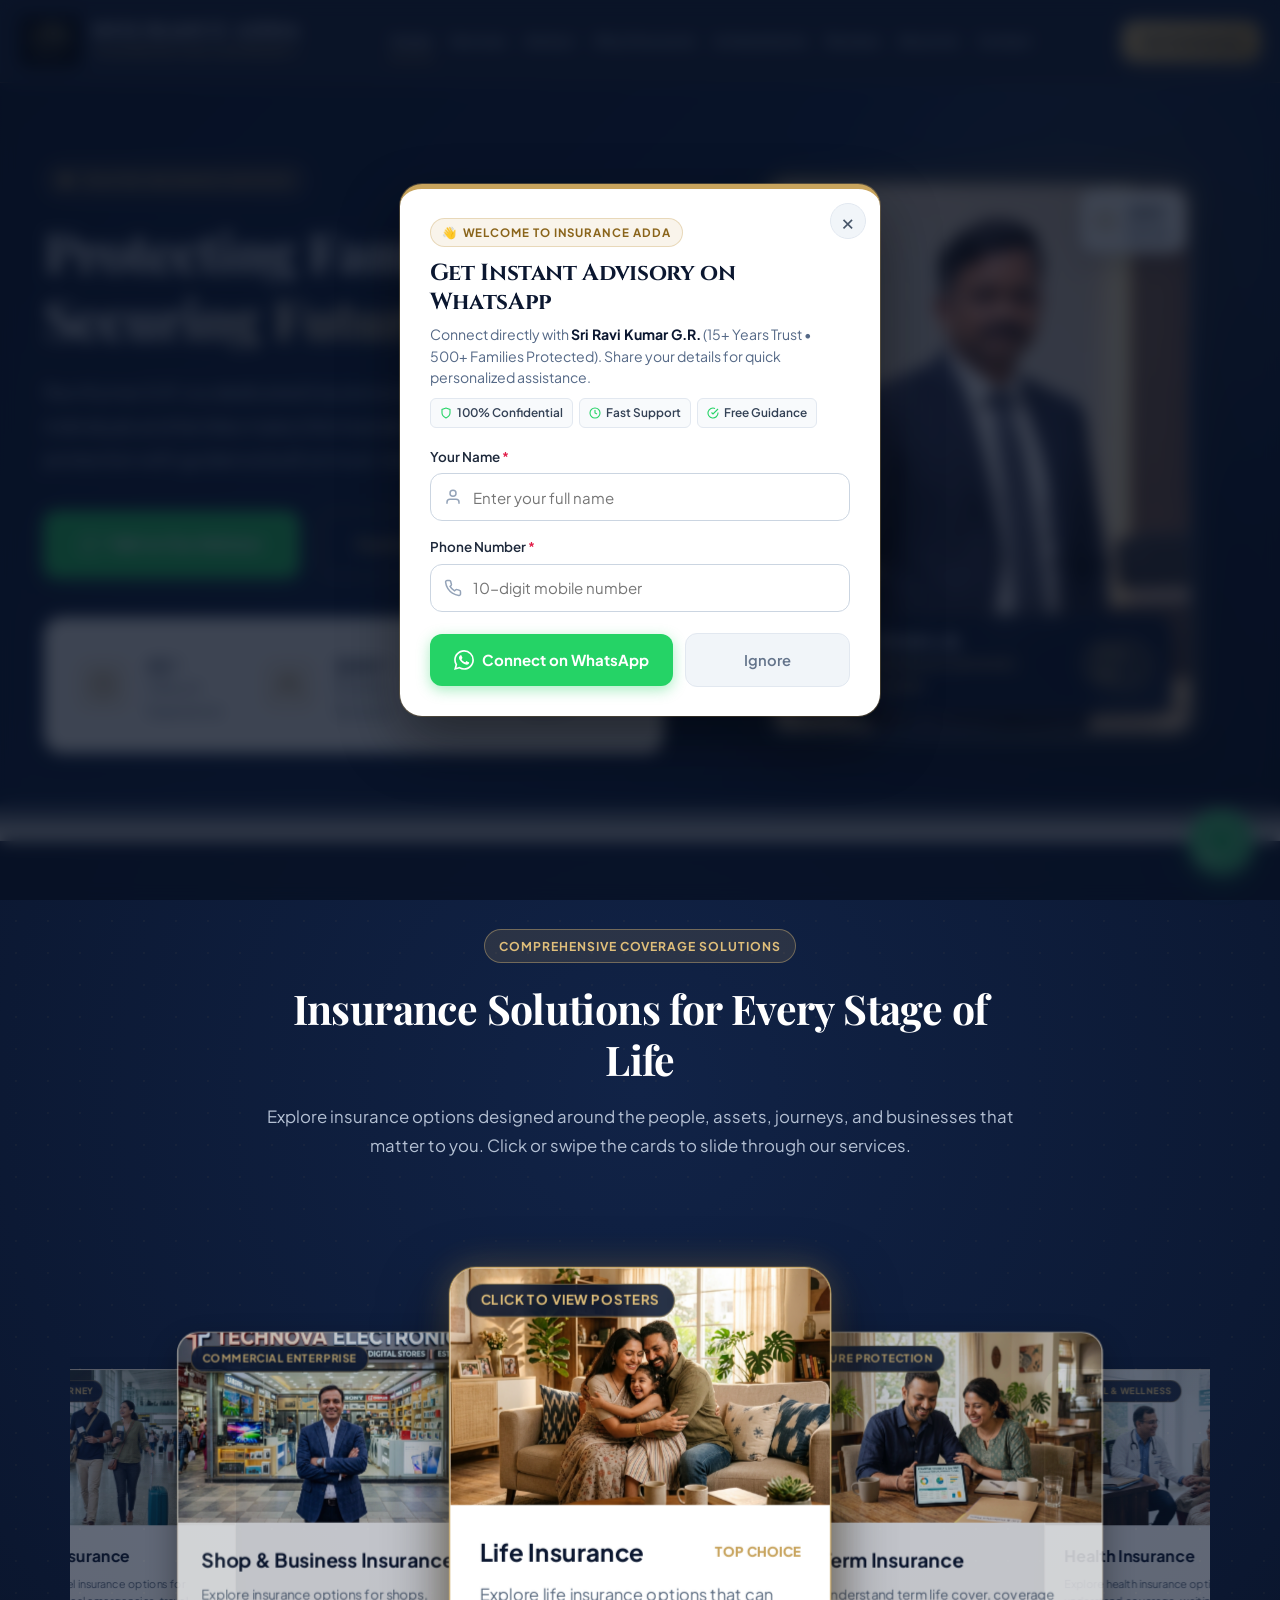
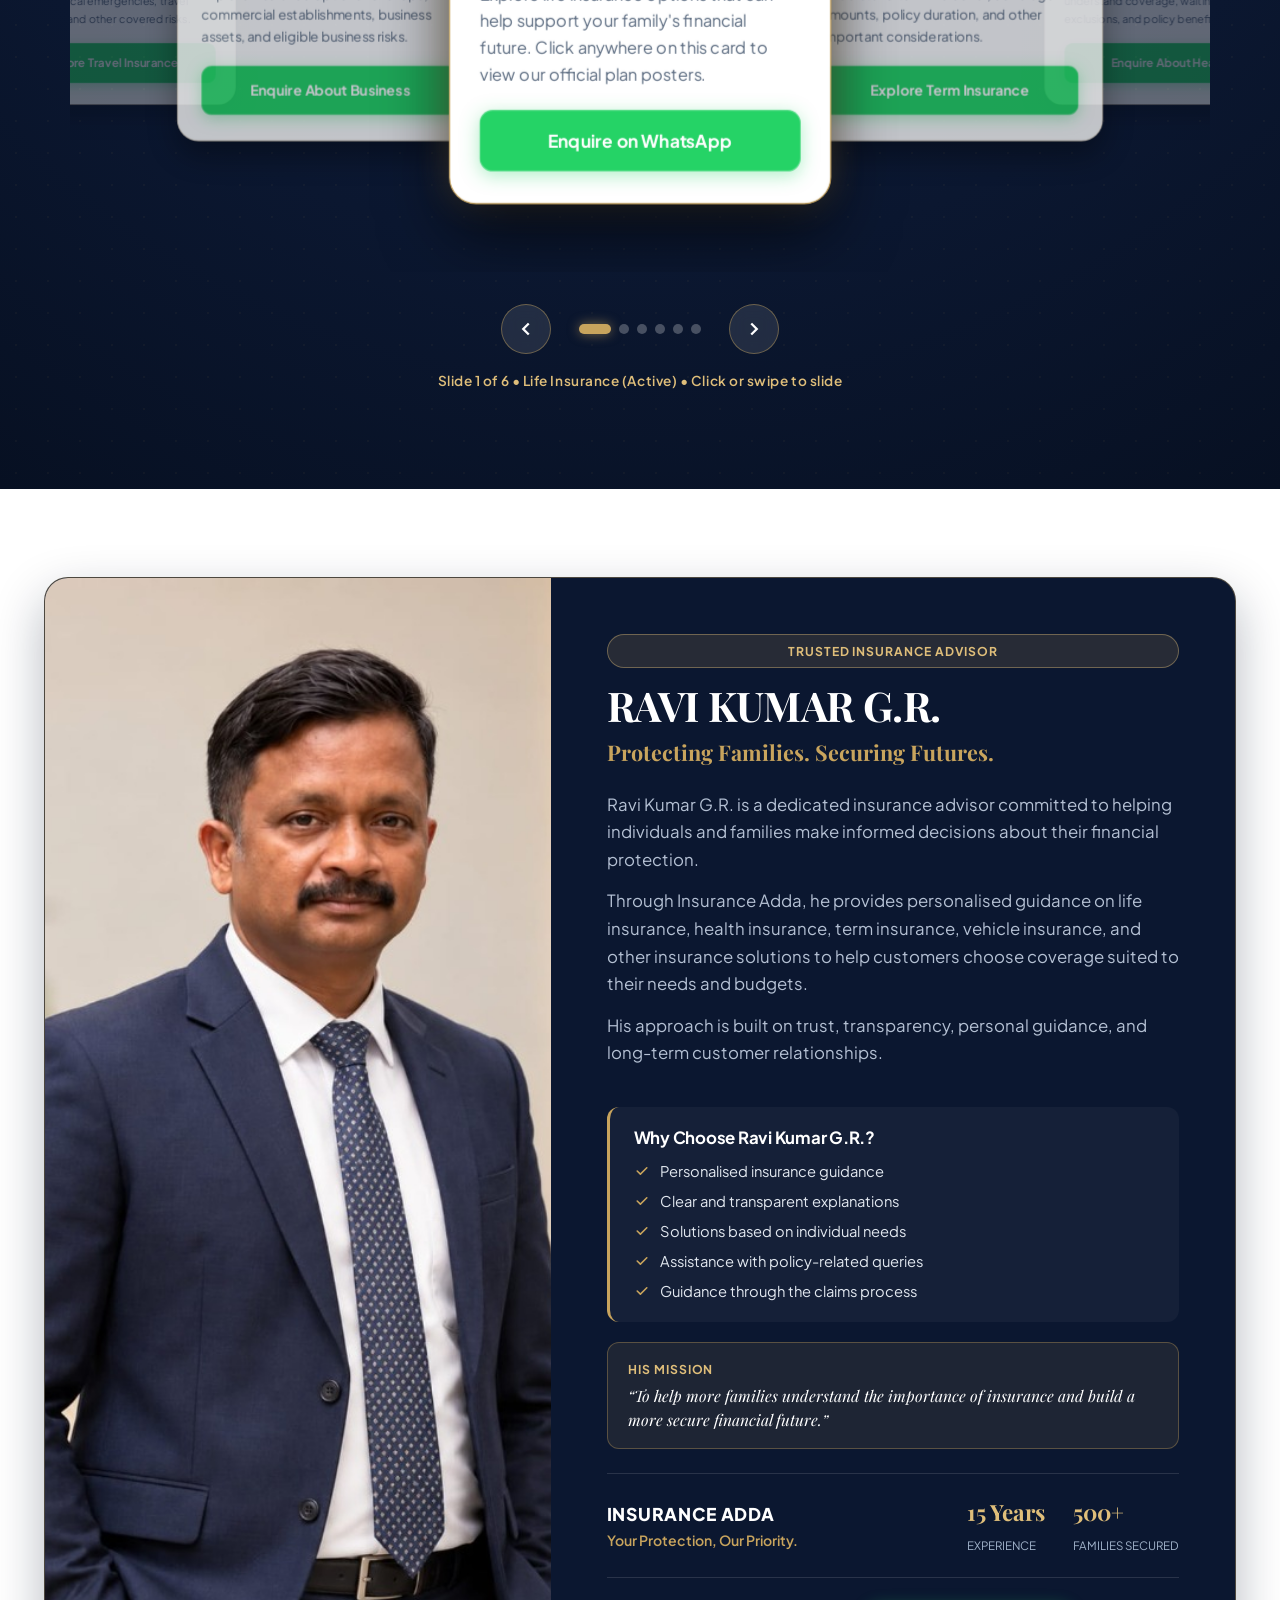
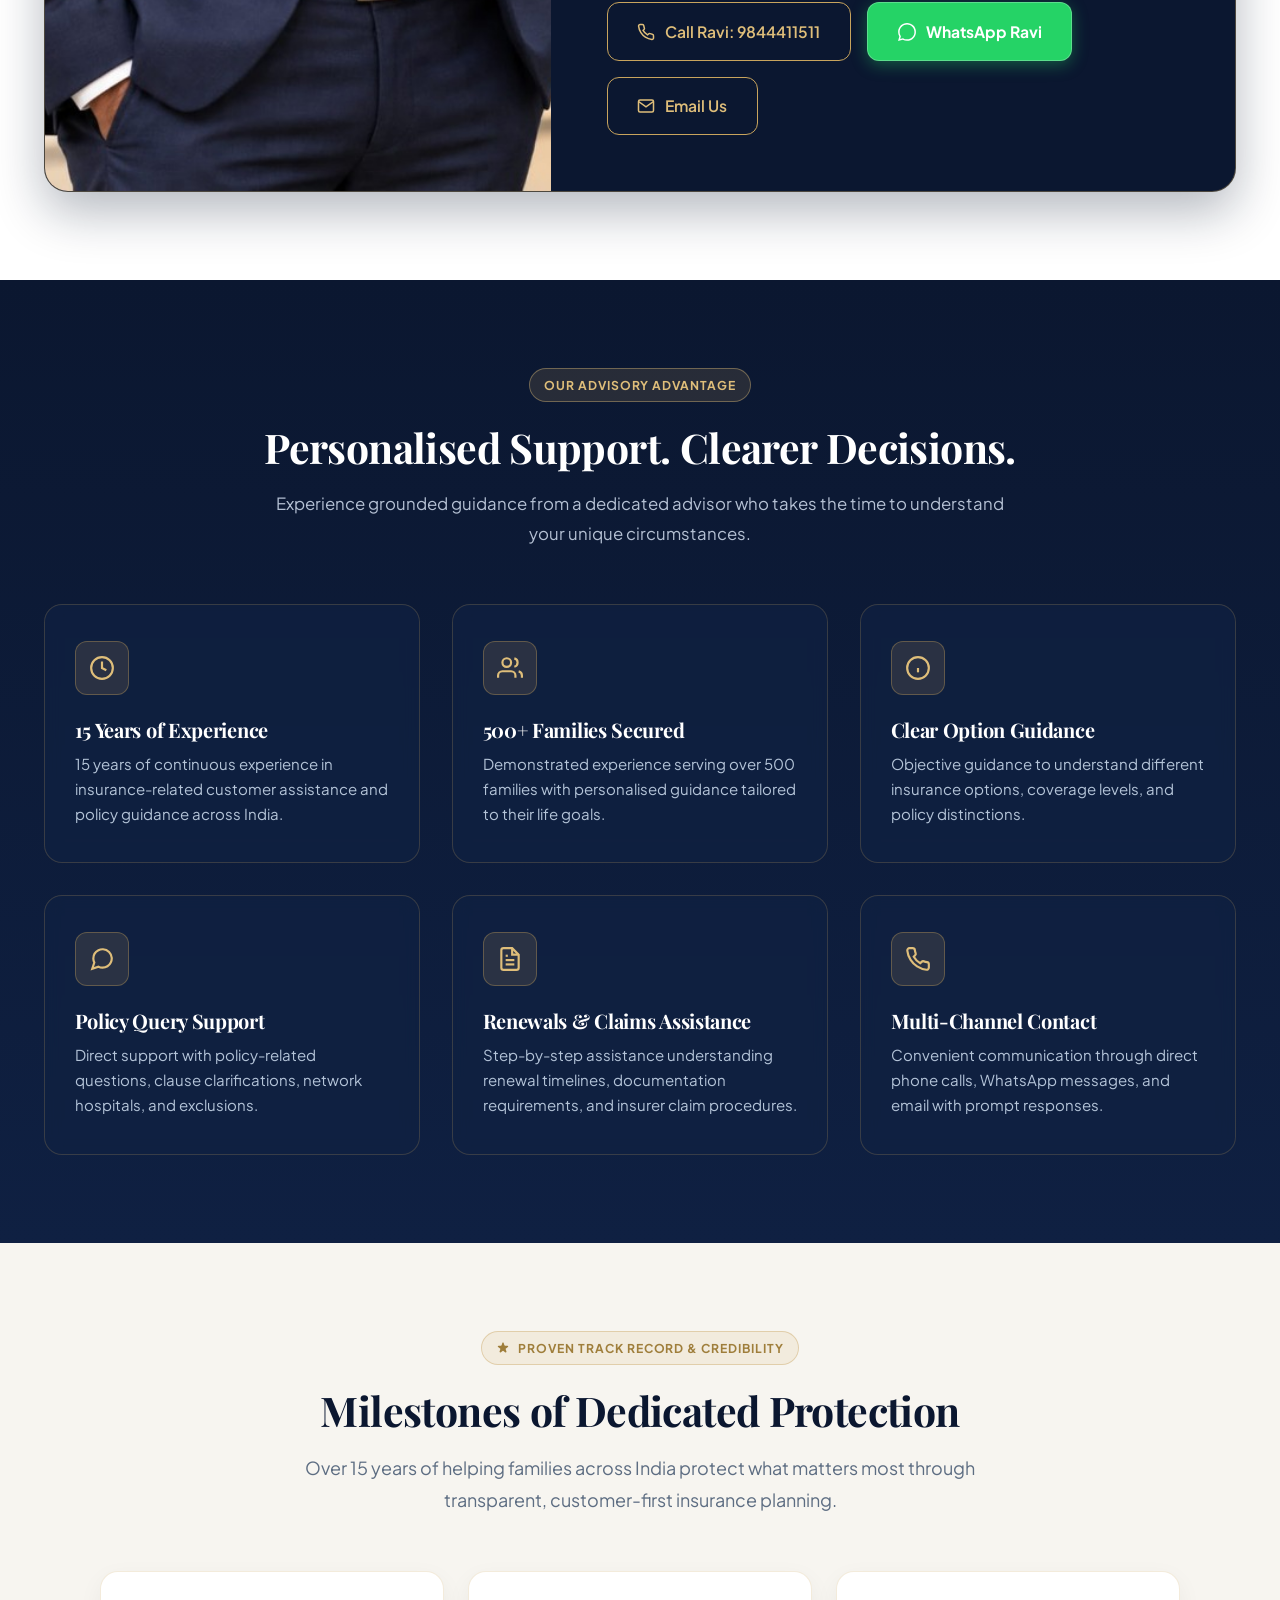
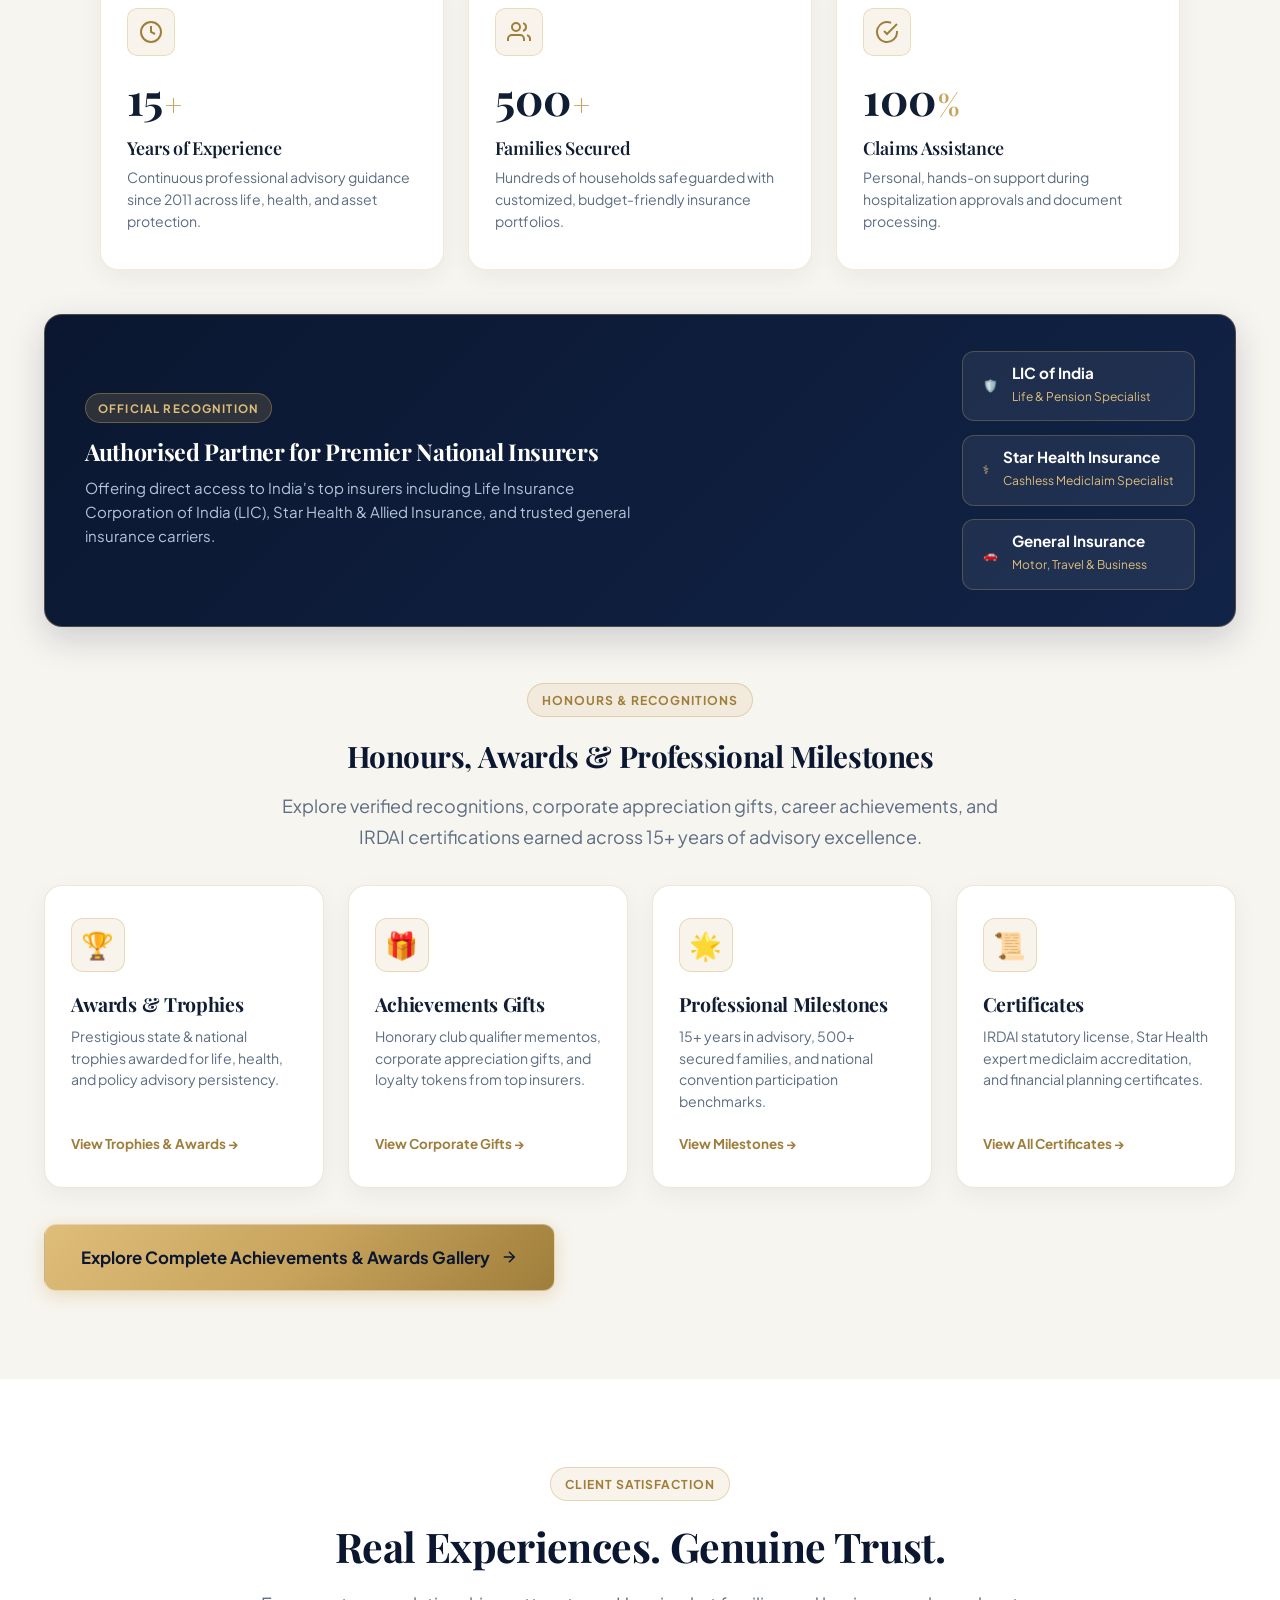
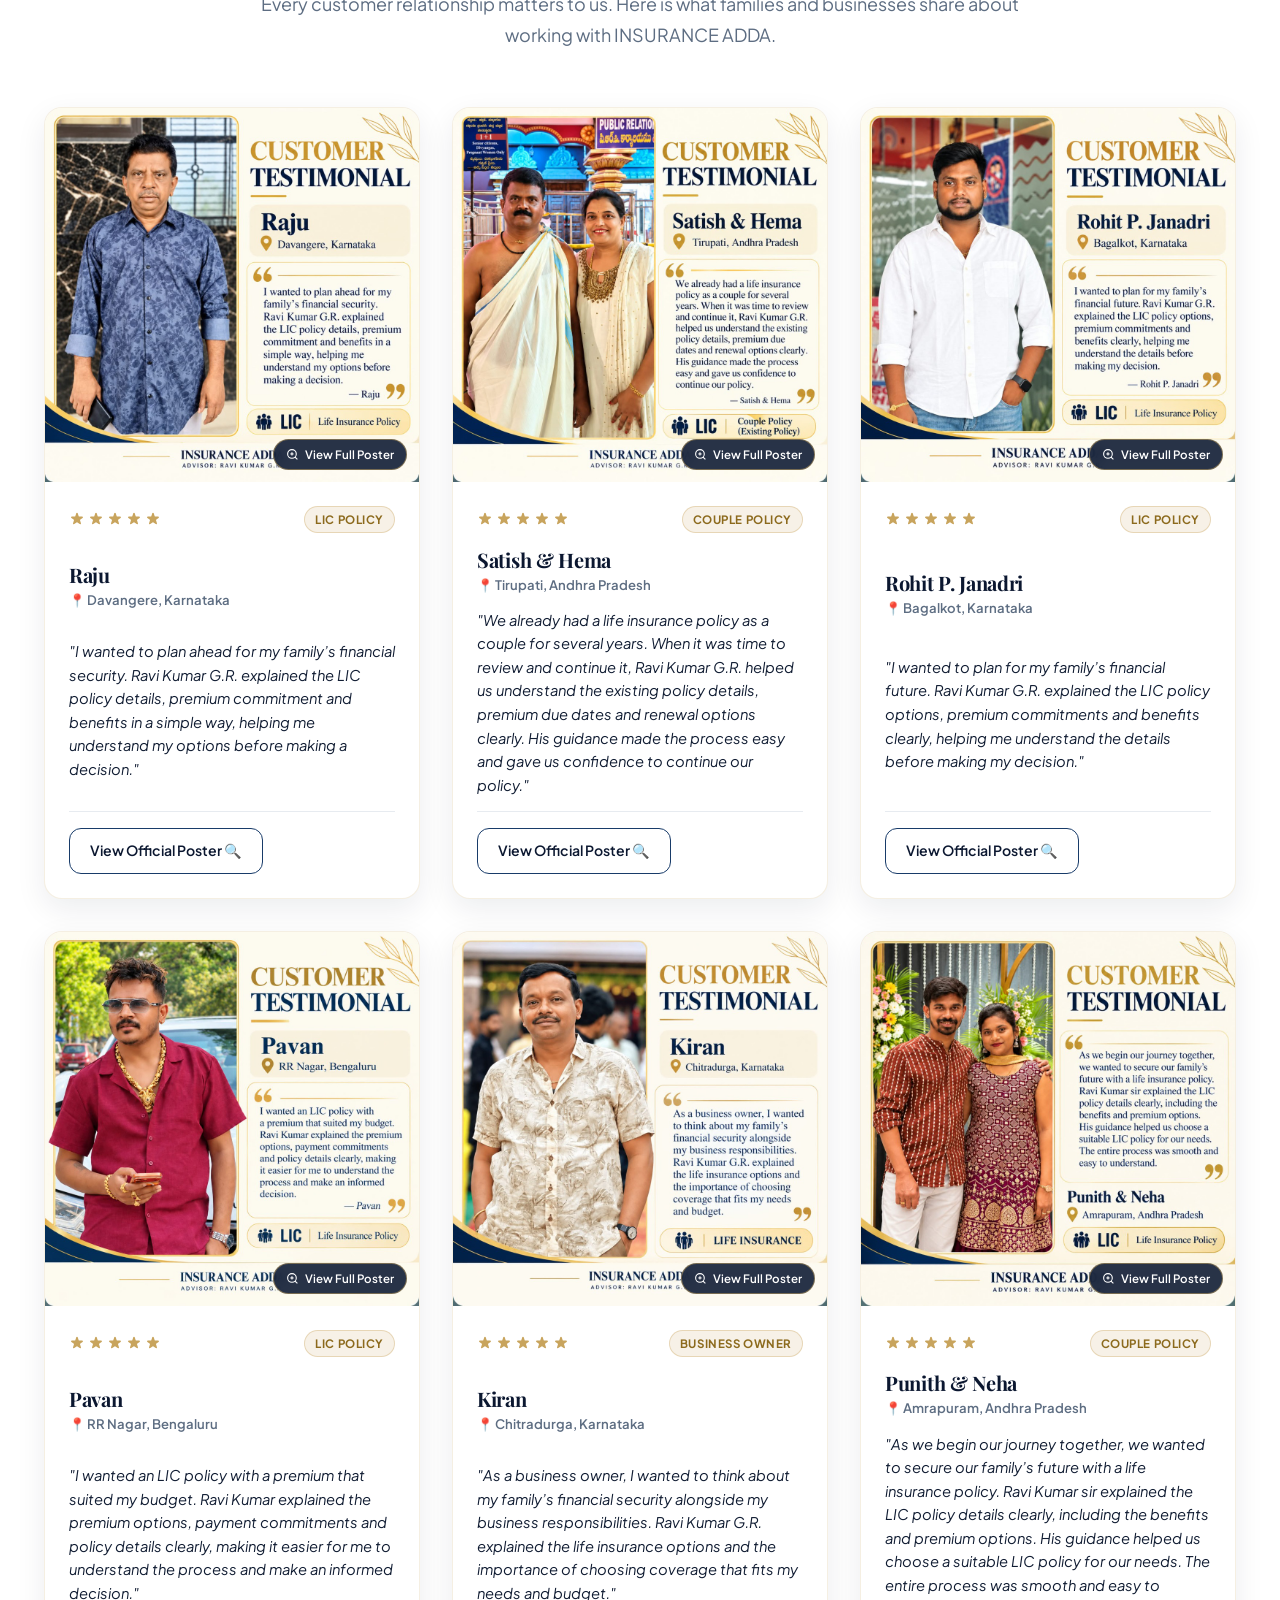
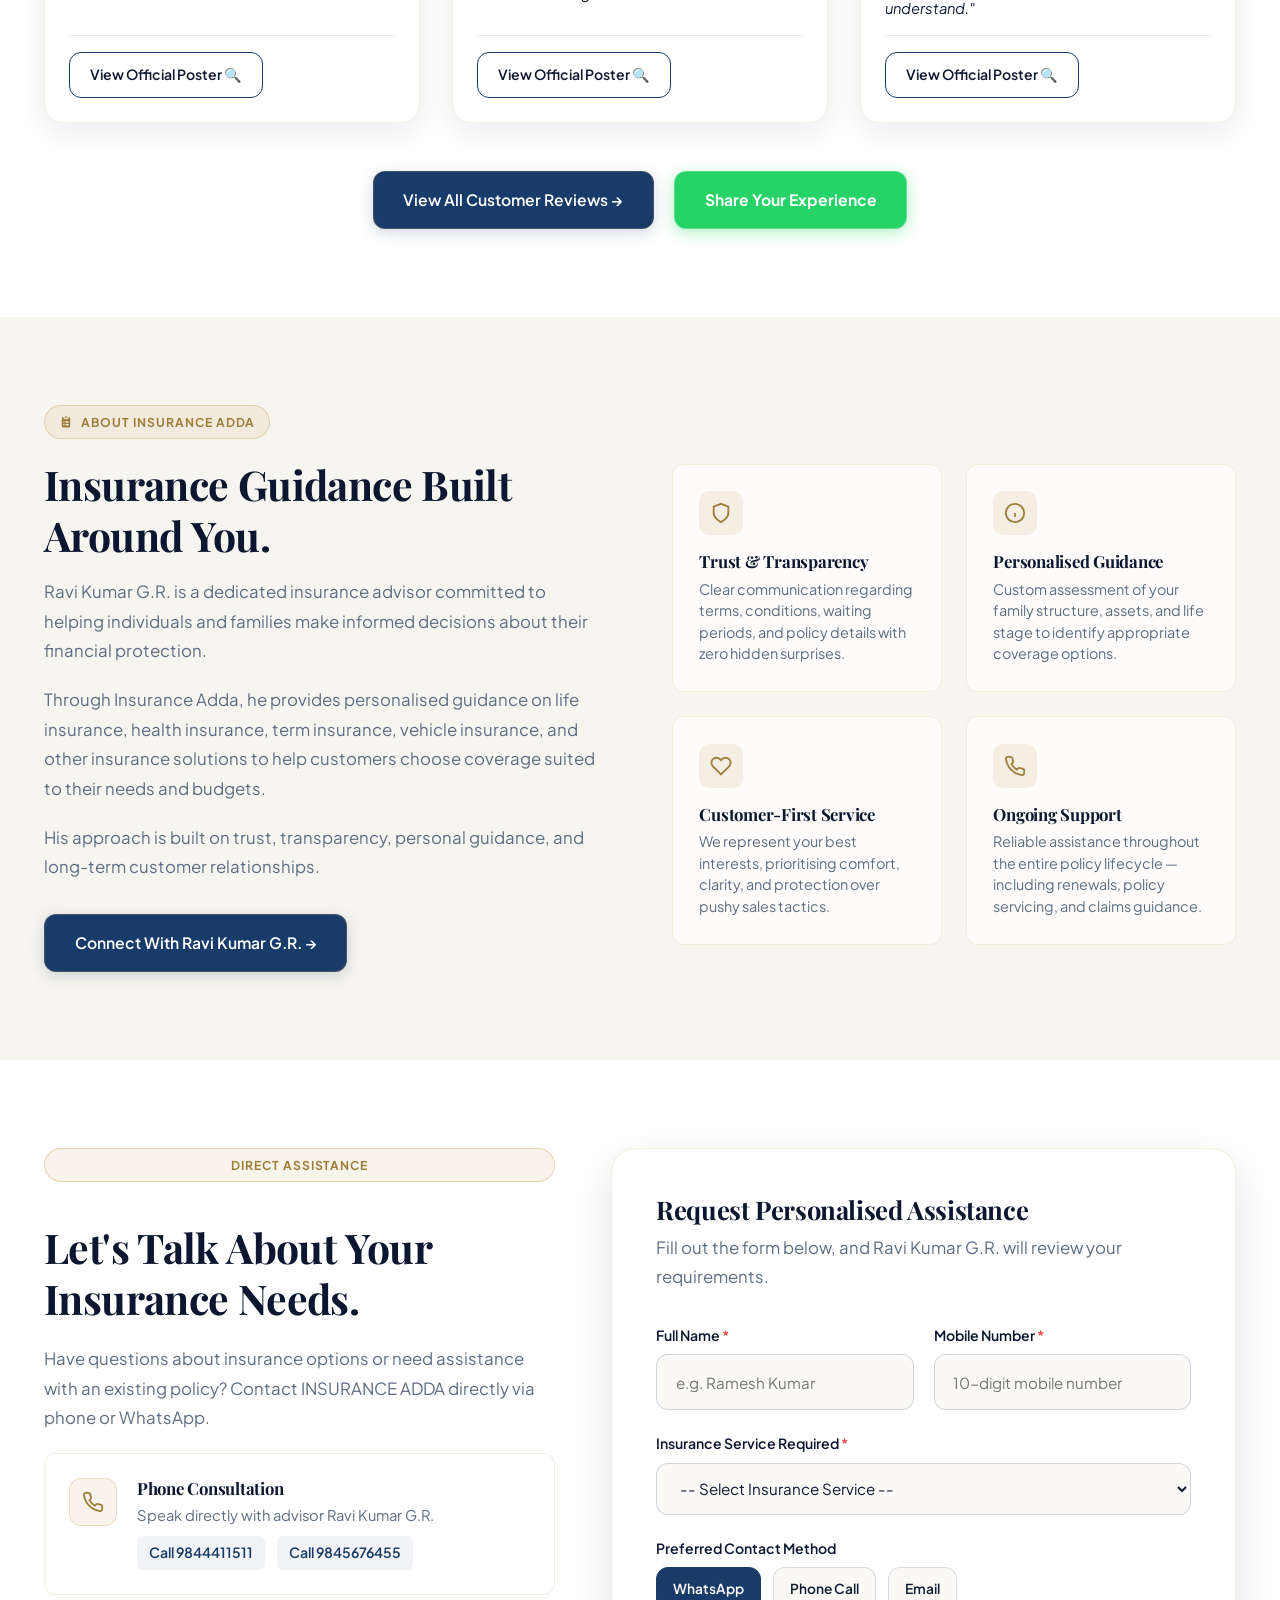
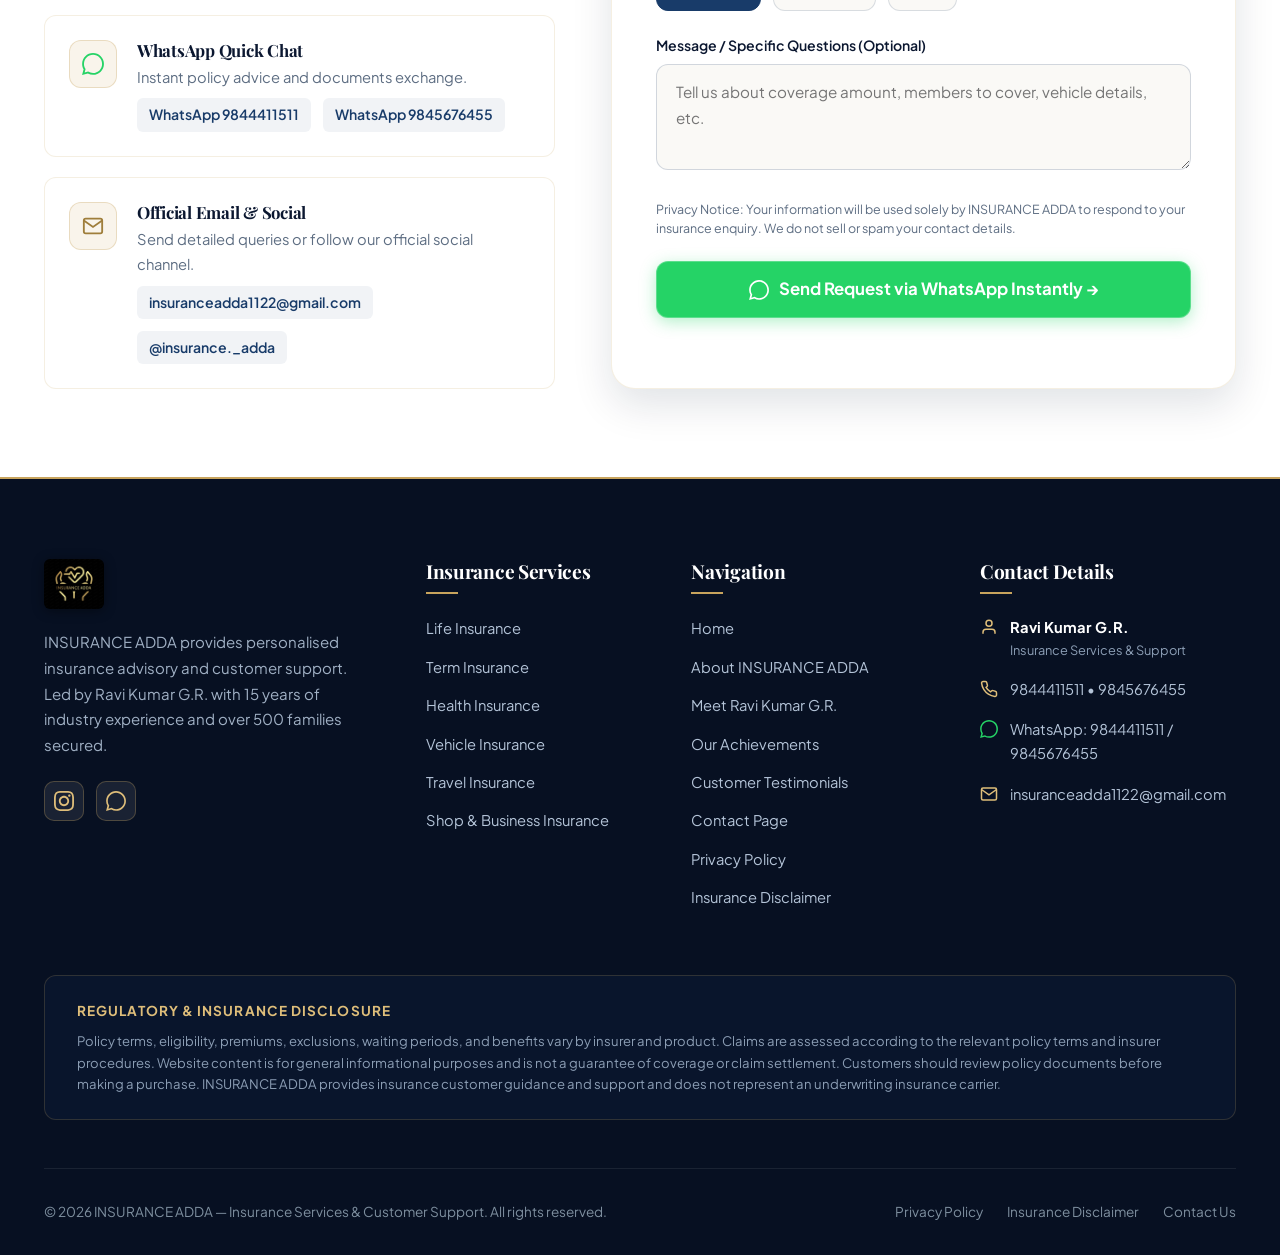
==== commit 90124eaa: "Add first-time welcome popup modal with Name, Phone, WhatsApp connect, and Ignore options" ====
--- a/index.html
+++ b/index.html
@@ -1321,6 +1321,75 @@
   </section>
 
   <!-- ==========================================================================
+       WELCOME FIRST-TIME POPUP MODAL (LEAD ASSISTANCE)
+       ========================================================================== -->
+  <div class="welcome-popup-backdrop" id="welcomeLeadPopup" role="dialog" aria-modal="true" aria-labelledby="welcomePopupTitle" style="display:none;">
+    <div class="welcome-popup-card">
+      <button class="welcome-popup-close" id="welcomePopupCloseBtn" aria-label="Close dialog">&times;</button>
+      
+      <div class="welcome-popup-header">
+        <div class="welcome-popup-badge">
+          <span>👋</span> WELCOME TO INSURANCE ADDA
+        </div>
+        <h3 class="welcome-popup-title" id="welcomePopupTitle">Get Instant Advisory on WhatsApp</h3>
+        <p class="welcome-popup-subtitle">
+          Connect directly with <strong>Sri Ravi Kumar G.R.</strong> (15+ Years Trust &bull; 500+ Families Protected). Share your details for quick personalized assistance.
+        </p>
+      </div>
+
+      <div class="welcome-popup-trust-strip">
+        <div class="welcome-trust-pill">
+          <svg viewBox="0 0 24 24" fill="none" stroke="currentColor" stroke-width="2.2"><path d="M12 22s8-4 8-10V5l-8-3-8 3v7c0 6 8 10 8 10z"/></svg>
+          100% Confidential
+        </div>
+        <div class="welcome-trust-pill">
+          <svg viewBox="0 0 24 24" fill="none" stroke="currentColor" stroke-width="2.2"><circle cx="12" cy="12" r="10"/><polyline points="12 6 12 12 16 14"/></svg>
+          Fast Support
+        </div>
+        <div class="welcome-trust-pill">
+          <svg viewBox="0 0 24 24" fill="none" stroke="currentColor" stroke-width="2.2"><path d="M22 11.08V12a10 10 0 1 1-5.93-9.14"/><polyline points="22 4 12 14.01 9 11.01"/></svg>
+          Free Guidance
+        </div>
+      </div>
+
+      <form class="welcome-popup-form" id="welcomeLeadForm" onsubmit="return false;">
+        <div class="welcome-form-group">
+          <label class="welcome-form-label" for="welcomeLeadName">
+            Your Name <span class="welcome-req">*</span>
+          </label>
+          <div class="welcome-input-wrap" id="welcomeNameWrap">
+            <svg class="welcome-input-icon" viewBox="0 0 24 24" fill="none" stroke="currentColor" stroke-width="2"><path d="M20 21v-2a4 4 0 0 0-4-4H8a4 4 0 0 0-4 4v2"/><circle cx="12" cy="7" r="4"/></svg>
+            <input type="text" id="welcomeLeadName" class="welcome-form-control" placeholder="Enter your full name" required autocomplete="name">
+          </div>
+          <div class="welcome-error-msg" id="welcomeNameError">Please enter your name</div>
+        </div>
+
+        <div class="welcome-form-group">
+          <label class="welcome-form-label" for="welcomeLeadPhone">
+            Phone Number <span class="welcome-req">*</span>
+          </label>
+          <div class="welcome-input-wrap" id="welcomePhoneWrap">
+            <svg class="welcome-input-icon" viewBox="0 0 24 24" fill="none" stroke="currentColor" stroke-width="2"><path d="M22 16.92v3a2 2 0 0 1-2.18 2 19.79 19.79 0 0 1-8.63-3.07 19.5 19.5 0 0 1-6-6 19.79 19.79 0 0 1-3.07-8.67A2 2 0 0 1 4.11 2h3a2 2 0 0 1 2 1.72 12.84 12.84 0 0 0 .7 2.81 2 2 0 0 1-.45 2.11L8.09 9.91a16 16 0 0 0 6 6l1.27-1.27a2 2 0 0 1 2.11-.45 12.84 12.84 0 0 0 2.81.7A2 2 0 0 1 22 16.92z"/></svg>
+            <input type="tel" id="welcomeLeadPhone" class="welcome-form-control" placeholder="10-digit mobile number" maxlength="10" required autocomplete="tel">
+          </div>
+          <div class="welcome-error-msg" id="welcomePhoneError">Please enter a valid 10-digit mobile number</div>
+        </div>
+
+        <div class="welcome-popup-actions">
+          <button type="button" class="welcome-btn-whatsapp" id="welcomeWhatsAppBtn">
+            <svg viewBox="0 0 24 24" fill="currentColor" style="width:20px;height:20px;flex-shrink:0;"><path d="M17.472 14.382c-.297-.149-1.758-.867-2.03-.967-.273-.099-.471-.148-.67.15-.197.297-.767.966-.94 1.164-.173.199-.347.223-.644.075-.297-.15-1.255-.463-2.39-1.475-.883-.788-1.48-1.761-1.653-2.059-.173-.297-.018-.458.13-.606.134-.133.298-.347.446-.52.149-.174.198-.298.298-.497.099-.198.05-.371-.025-.52-.075-.149-.669-1.612-.916-2.207-.242-.579-.487-.5-.669-.51-.173-.008-.371-.01-.57-.01-.198 0-.52.074-.792.372-.272.297-1.04 1.016-1.04 2.479 0 1.462 1.065 2.875 1.213 3.074.149.198 2.096 3.2 5.077 4.487.709.306 1.262.489 1.694.625.712.227 1.36.195 1.871.118.571-.085 1.758-.719 2.006-1.413.248-.694.248-1.289.173-1.413-.074-.124-.272-.198-.57-.347m-5.421 7.403h-.004a9.87 9.87 0 01-5.031-1.378l-.361-.214-3.741.982.998-3.648-.235-.374a9.86 9.86 0 01-1.51-5.26c.001-5.45 4.436-9.884 9.888-9.884 2.64 0 5.122 1.03 6.988 2.898a9.825 9.825 0 012.893 6.994c-.003 5.45-4.437 9.885-9.885 9.885m8.413-18.297A11.815 11.815 0 0012.05 0C5.495 0 .16 5.335.157 11.892c0 2.096.547 4.142 1.588 5.945L.057 24l6.305-1.654a11.882 11.882 0 005.683 1.448h.005c6.554 0 11.89-5.335 11.893-11.893a11.821 11.821 0 00-3.48-8.413z"/></svg>
+            <span>Connect on WhatsApp</span>
+          </button>
+          
+          <button type="button" class="welcome-btn-ignore" id="welcomeIgnoreBtn">
+            <span>Ignore</span>
+          </button>
+        </div>
+      </form>
+    </div>
+  </div>
+
+  <!-- ==========================================================================
        13. FLOATING WHATSAPP INTERACTION WIDGET
        ========================================================================== -->
   <div class="floating-whatsapp-widget" id="floatingWhatsAppWidget">
--- a/css/components.css
+++ b/css/components.css
@@ -2380,7 +2380,8 @@
 .achievement-photo-img {
   width: 100%;
   height: 100%;
-  object-fit: cover;
+  object-fit: contain;
+  background: #081224;
   display: block;
   cursor: pointer;
   transition: transform 0.45s ease;
@@ -3191,3 +3192,304 @@
 .footer-bottom-links a:hover {
   color: var(--color-gold-light);
 }
+
+/* ==========================================================================
+   12. WELCOME FIRST-TIME POPUP MODAL (LEAD ASSISTANCE)
+   ========================================================================== */
+
+.welcome-popup-backdrop {
+  position: fixed;
+  inset: 0;
+  background: rgba(7, 16, 34, 0.78);
+  backdrop-filter: blur(8px);
+  -webkit-backdrop-filter: blur(8px);
+  z-index: 99999;
+  display: flex;
+  align-items: center;
+  justify-content: center;
+  padding: 1.25rem;
+  opacity: 0;
+  visibility: hidden;
+  transition: opacity 0.35s ease, visibility 0.35s ease;
+}
+
+.welcome-popup-backdrop.open {
+  opacity: 1;
+  visibility: visible;
+}
+
+.welcome-popup-card {
+  background: #FFFFFF;
+  width: 100%;
+  max-width: 480px;
+  border-radius: 22px;
+  box-shadow: 0 25px 60px rgba(0, 0, 0, 0.45), 0 0 0 1px rgba(200, 164, 93, 0.35);
+  position: relative;
+  overflow: hidden;
+  border-top: 5px solid #C8A45D;
+  transform: translateY(24px) scale(0.96);
+  transition: transform 0.35s cubic-bezier(0.16, 1, 0.3, 1);
+  box-sizing: border-box;
+}
+
+.welcome-popup-backdrop.open .welcome-popup-card {
+  transform: translateY(0) scale(1);
+}
+
+.welcome-popup-close {
+  position: absolute;
+  top: 14px;
+  right: 14px;
+  width: 36px;
+  height: 36px;
+  border-radius: 50%;
+  background: #F1F5F9;
+  border: 1px solid #E2E8F0;
+  color: #475569;
+  font-size: 1.4rem;
+  line-height: 1;
+  display: flex;
+  align-items: center;
+  justify-content: center;
+  cursor: pointer;
+  transition: all 0.2s ease;
+  z-index: 10;
+}
+
+.welcome-popup-close:hover {
+  background: #0B1730;
+  color: #FFFFFF;
+  border-color: #0B1730;
+}
+
+.welcome-popup-header {
+  padding: 1.85rem 1.85rem 0.65rem 1.85rem;
+  text-align: left;
+}
+
+.welcome-popup-badge {
+  display: inline-flex;
+  align-items: center;
+  gap: 6px;
+  background: rgba(200, 164, 93, 0.12);
+  color: #8A641A;
+  font-weight: 700;
+  font-size: 0.72rem;
+  letter-spacing: 0.08em;
+  padding: 4px 11px;
+  border-radius: 50px;
+  text-transform: uppercase;
+  margin-bottom: 0.75rem;
+  border: 1px solid rgba(200, 164, 93, 0.35);
+}
+
+.welcome-popup-title {
+  font-family: var(--font-display, 'Outfit', sans-serif);
+  font-size: 1.45rem;
+  font-weight: 700;
+  color: #0B1730;
+  margin: 0 0 0.45rem 0;
+  line-height: 1.25;
+}
+
+.welcome-popup-subtitle {
+  font-size: 0.88rem;
+  color: #556987;
+  line-height: 1.5;
+  margin: 0;
+}
+
+.welcome-popup-subtitle strong {
+  color: #0B1730;
+}
+
+.welcome-popup-trust-strip {
+  display: flex;
+  flex-wrap: wrap;
+  gap: 6px;
+  padding: 0 1.85rem 0.65rem 1.85rem;
+}
+
+.welcome-trust-pill {
+  display: inline-flex;
+  align-items: center;
+  gap: 5px;
+  background: #F8FAFC;
+  border: 1px solid #E2E8F0;
+  padding: 4px 9px;
+  border-radius: 6px;
+  font-size: 0.74rem;
+  font-weight: 600;
+  color: #334155;
+}
+
+.welcome-trust-pill svg {
+  width: 12px;
+  height: 12px;
+  color: #25D366;
+  flex-shrink: 0;
+}
+
+.welcome-popup-form {
+  padding: 0.5rem 1.85rem 1.85rem 1.85rem;
+}
+
+.welcome-form-group {
+  margin-bottom: 0.95rem;
+}
+
+.welcome-form-label {
+  display: block;
+  font-size: 0.84rem;
+  font-weight: 600;
+  color: #1E293B;
+  margin-bottom: 5px;
+}
+
+.welcome-req {
+  color: #E11D48;
+}
+
+.welcome-input-wrap {
+  position: relative;
+  display: flex;
+  align-items: center;
+}
+
+.welcome-input-icon {
+  position: absolute;
+  left: 14px;
+  width: 18px;
+  height: 18px;
+  color: #94A3B8;
+  pointer-events: none;
+  transition: color 0.2s ease;
+}
+
+.welcome-form-control {
+  width: 100%;
+  height: 48px;
+  padding: 0 14px 0 42px;
+  background: #FFFFFF;
+  border: 1.5px solid #CBD5E1;
+  border-radius: 12px;
+  font-size: 0.94rem;
+  color: #0F172A;
+  box-sizing: border-box;
+  transition: all 0.2s ease;
+  font-family: inherit;
+}
+
+.welcome-form-control:focus {
+  outline: none;
+  border-color: #25D366;
+  box-shadow: 0 0 0 3px rgba(37, 211, 102, 0.22);
+}
+
+.welcome-input-wrap:focus-within .welcome-input-icon {
+  color: #25D366;
+}
+
+.welcome-form-control.is-invalid {
+  border-color: #E11D48;
+  background: #FFF1F2;
+}
+
+.welcome-error-msg {
+  color: #E11D48;
+  font-size: 0.76rem;
+  font-weight: 500;
+  margin-top: 4px;
+  min-height: 16px;
+  display: none;
+}
+
+.welcome-error-msg.visible {
+  display: block;
+}
+
+.welcome-popup-actions {
+  display: flex;
+  gap: 12px;
+  align-items: center;
+  margin-top: 1.35rem;
+}
+
+.welcome-btn-whatsapp {
+  flex: 1.6;
+  display: inline-flex;
+  align-items: center;
+  justify-content: center;
+  gap: 8px;
+  background: #25D366;
+  color: #FFFFFF;
+  font-weight: 700;
+  font-size: 0.94rem;
+  padding: 0.85rem 1rem;
+  border-radius: 12px;
+  border: none;
+  cursor: pointer;
+  box-shadow: 0 4px 14px rgba(37, 211, 102, 0.4);
+  transition: all 0.2s ease;
+  text-decoration: none;
+  font-family: inherit;
+}
+
+.welcome-btn-whatsapp:hover {
+  background: #1EBE5D;
+  transform: translateY(-2px);
+  box-shadow: 0 8px 22px rgba(37, 211, 102, 0.5);
+  color: #FFFFFF;
+}
+
+.welcome-btn-ignore {
+  flex: 1;
+  display: inline-flex;
+  align-items: center;
+  justify-content: center;
+  background: #F1F5F9;
+  color: #64748B;
+  font-weight: 600;
+  font-size: 0.92rem;
+  padding: 0.85rem 1rem;
+  border-radius: 12px;
+  border: 1px solid #E2E8F0;
+  cursor: pointer;
+  transition: all 0.2s ease;
+  font-family: inherit;
+}
+
+.welcome-btn-ignore:hover {
+  background: #E2E8F0;
+  color: #1E293B;
+  border-color: #CBD5E1;
+}
+
+@media (max-width: 480px) {
+  .welcome-popup-card {
+    border-radius: 18px;
+    max-width: 95vw;
+  }
+  .welcome-popup-header {
+    padding: 1.4rem 1.25rem 0.5rem 1.25rem;
+  }
+  .welcome-popup-title {
+    font-size: 1.25rem;
+  }
+  .welcome-popup-trust-strip {
+    padding: 0 1.25rem 0.5rem 1.25rem;
+  }
+  .welcome-popup-form {
+    padding: 0.5rem 1.25rem 1.35rem 1.25rem;
+  }
+  .welcome-popup-actions {
+    flex-direction: column;
+    gap: 10px;
+  }
+  .welcome-btn-whatsapp,
+  .welcome-btn-ignore {
+    width: 100%;
+    flex: auto;
+  }
+}
+
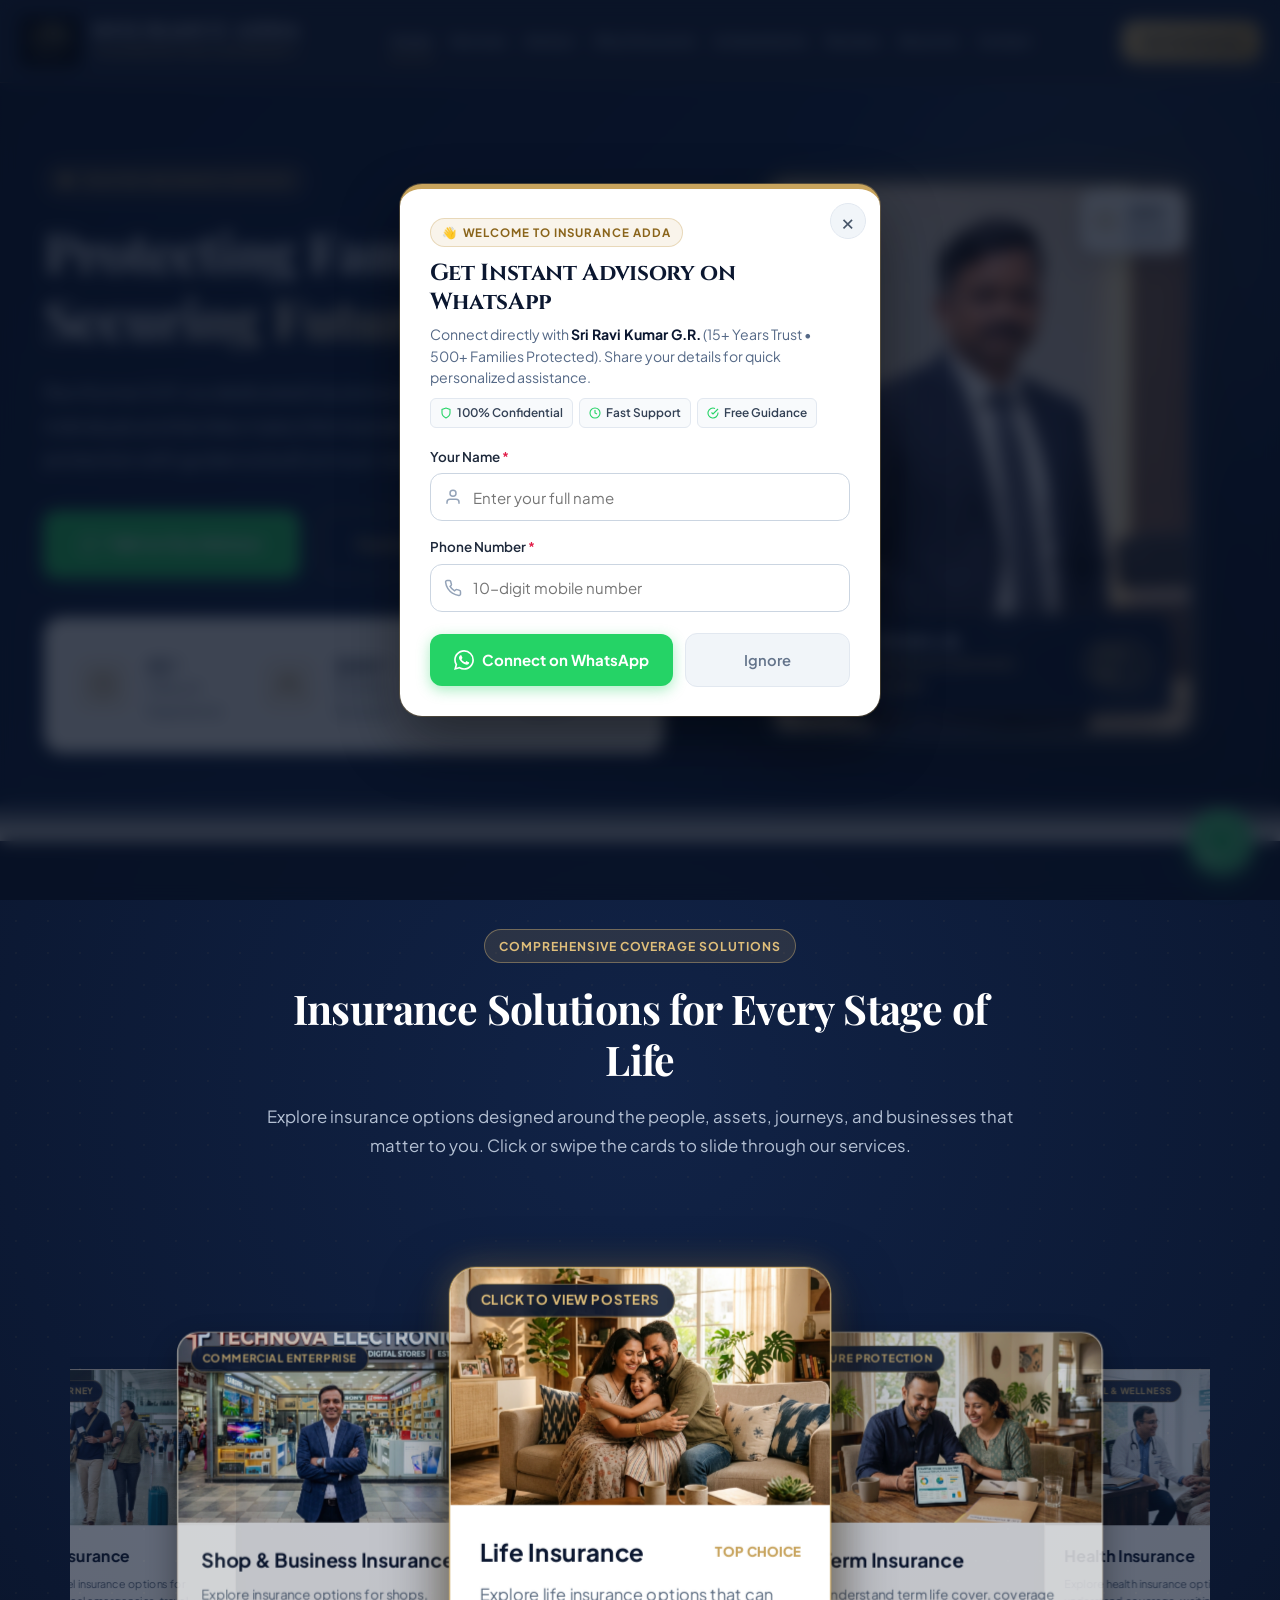
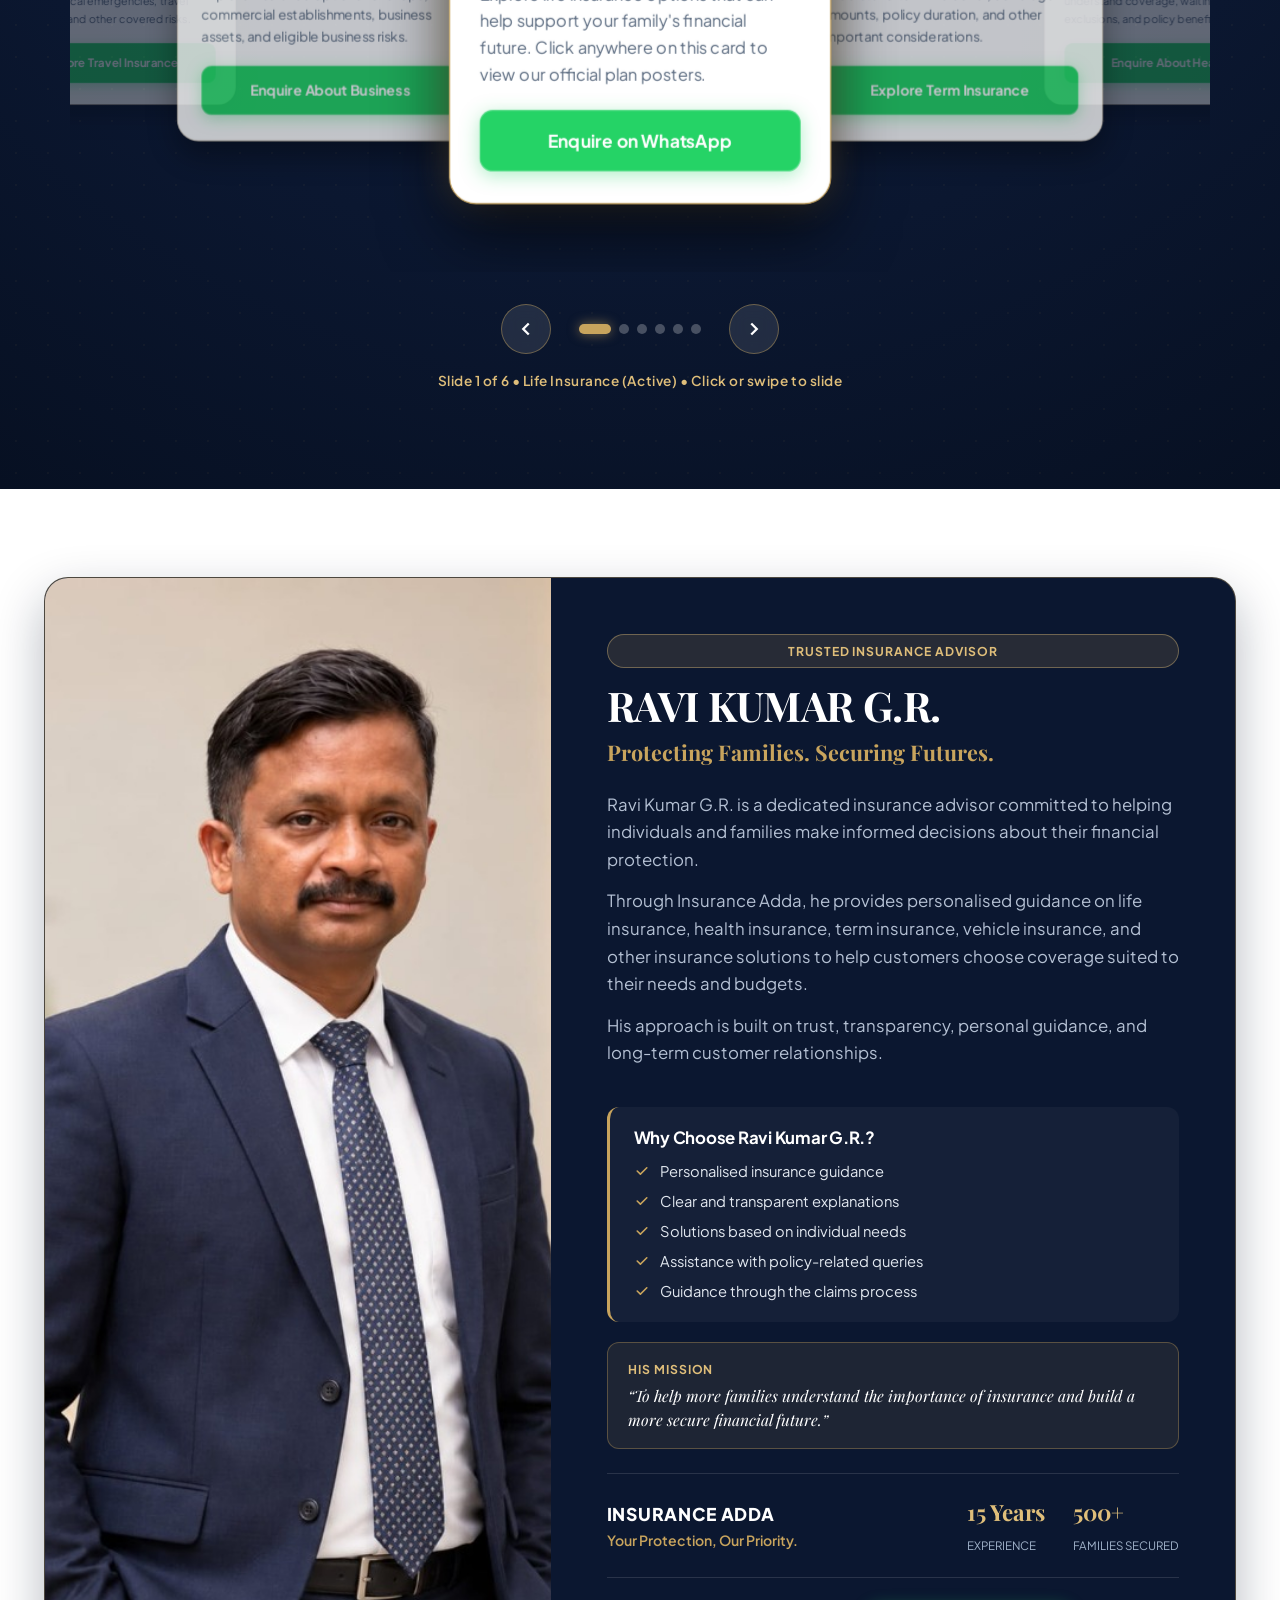
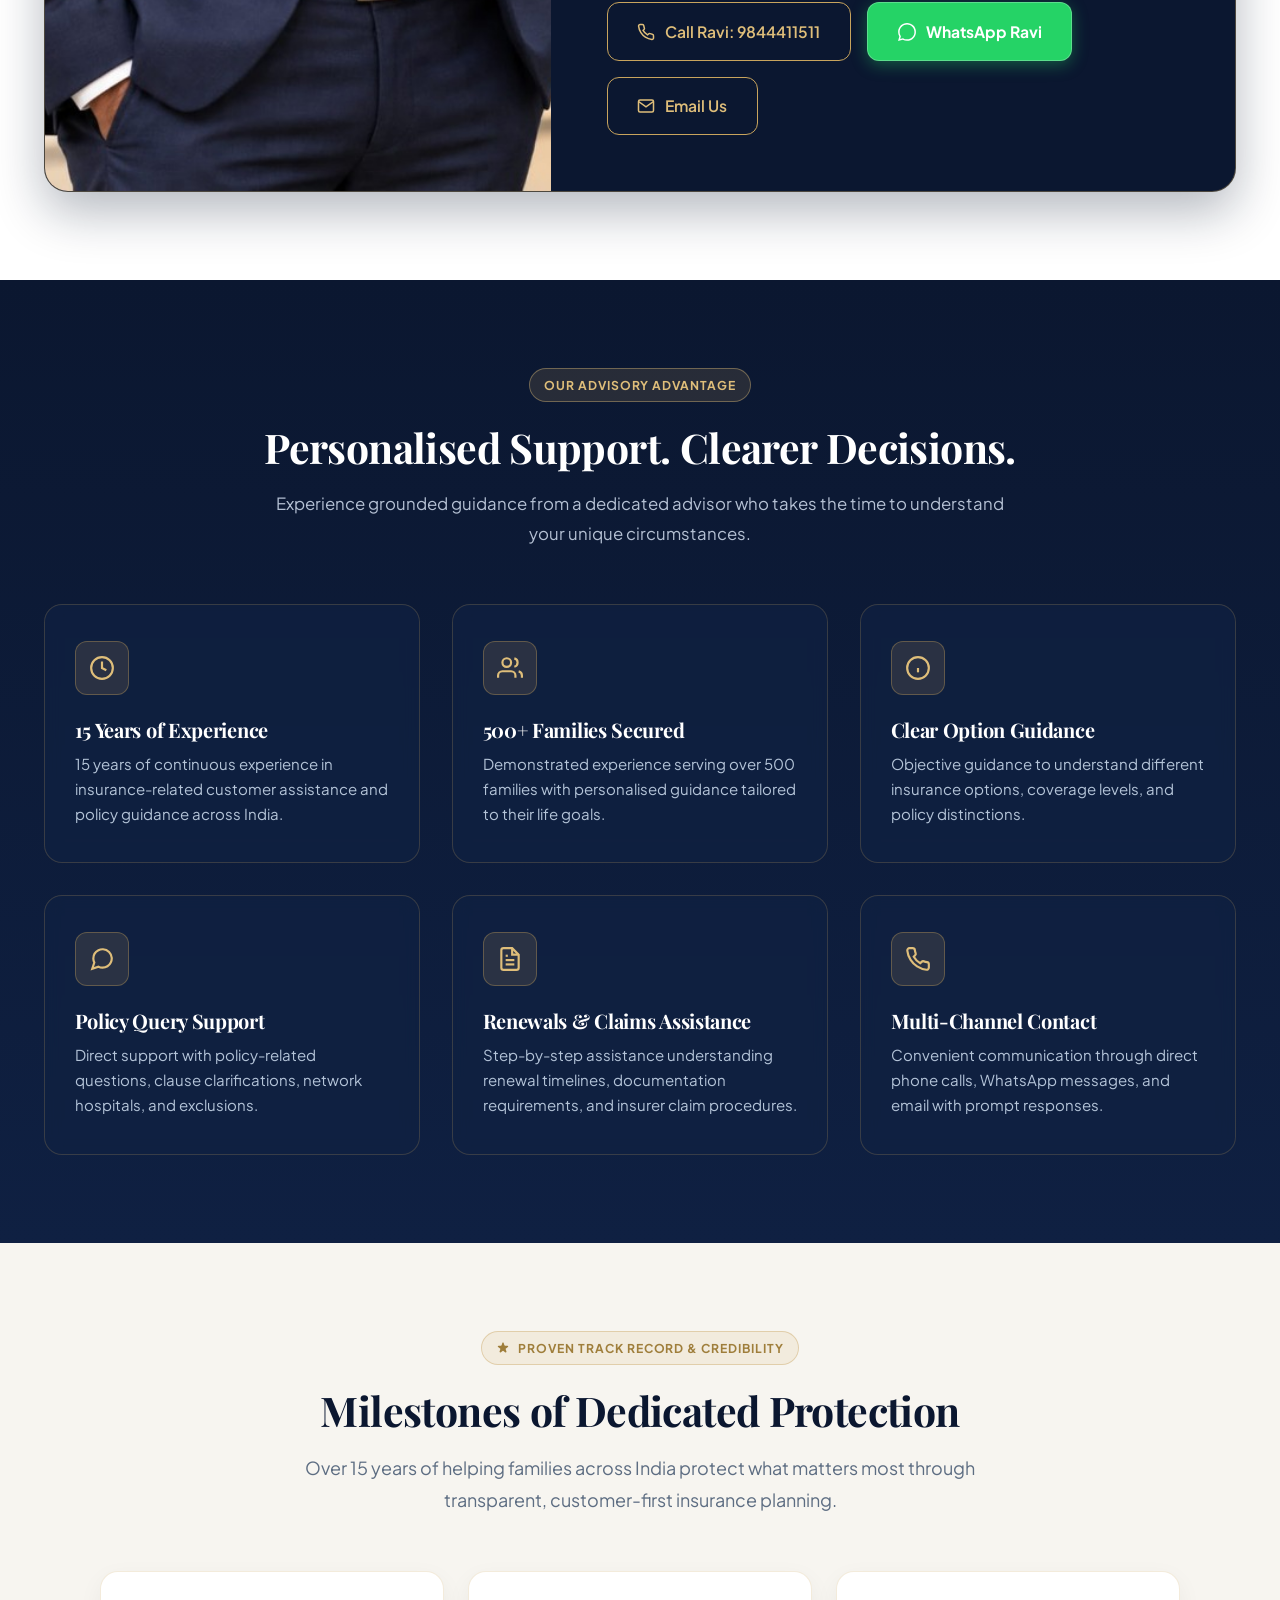
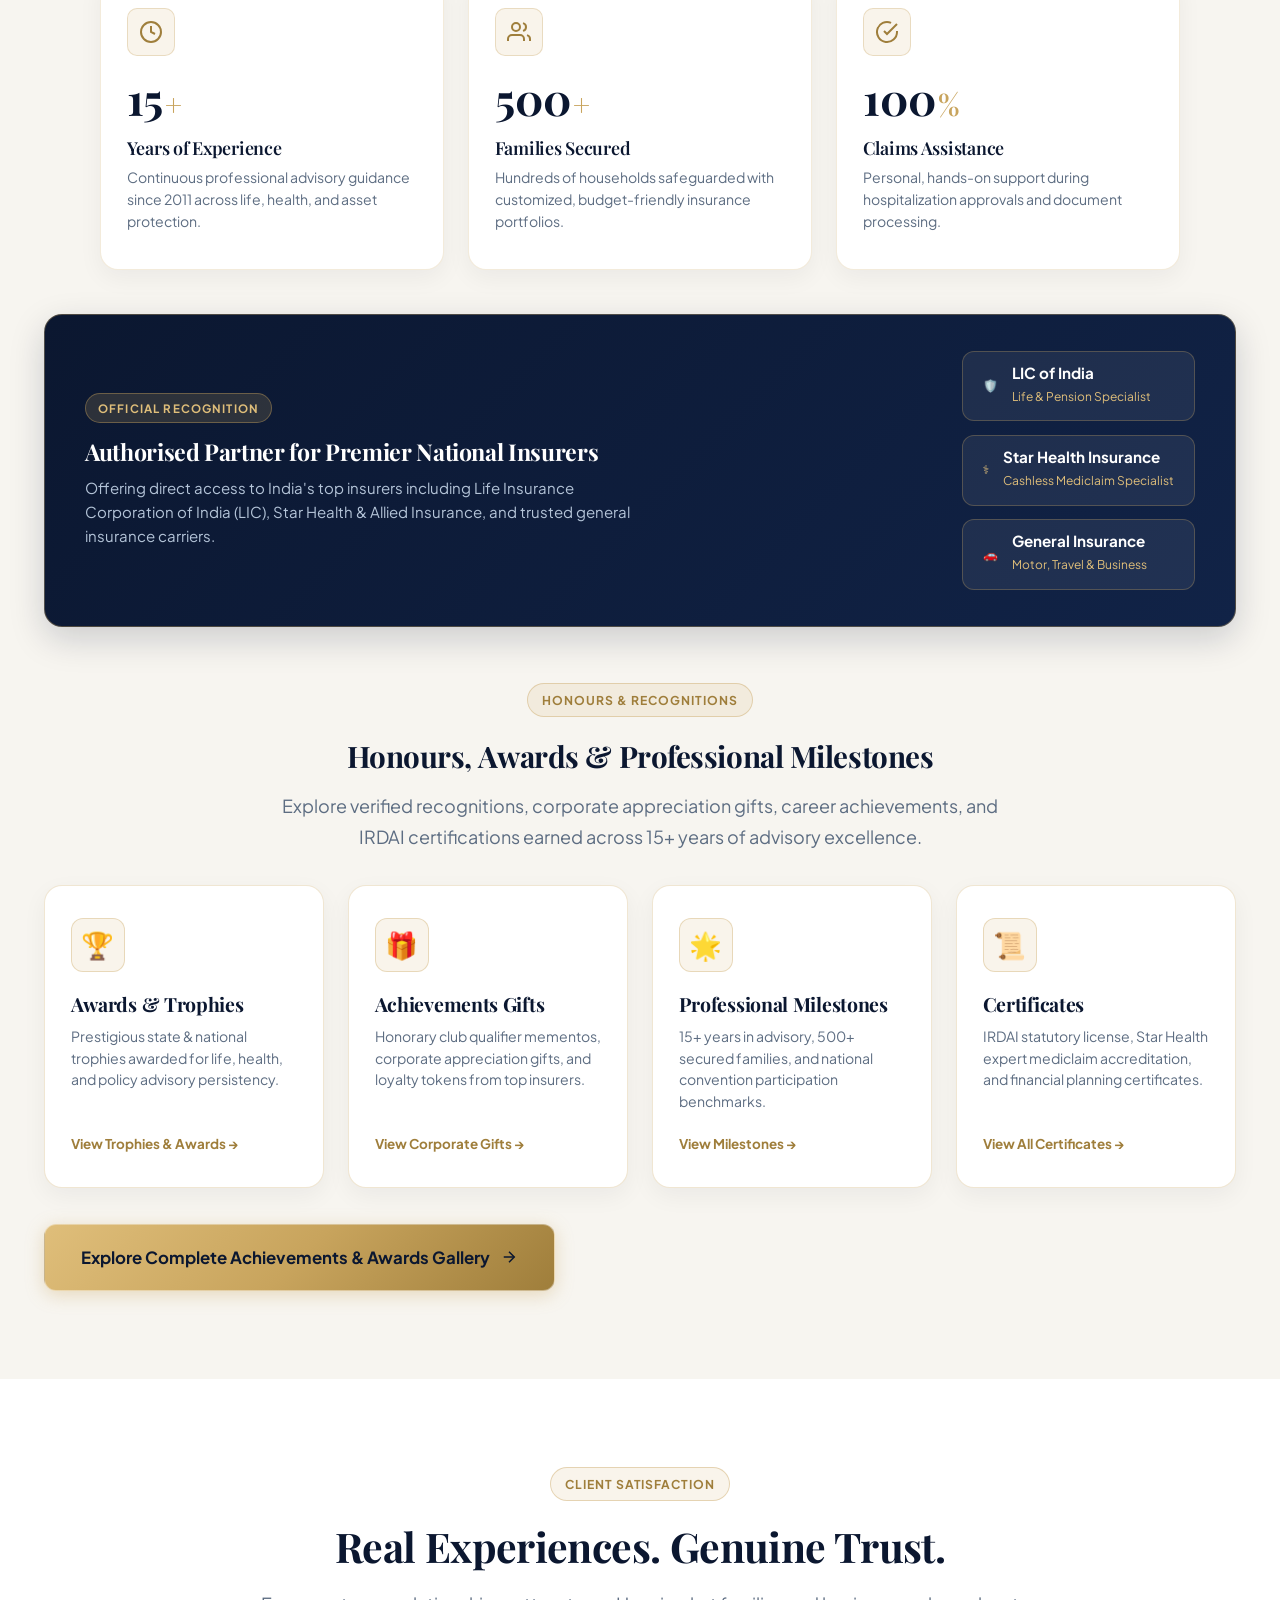
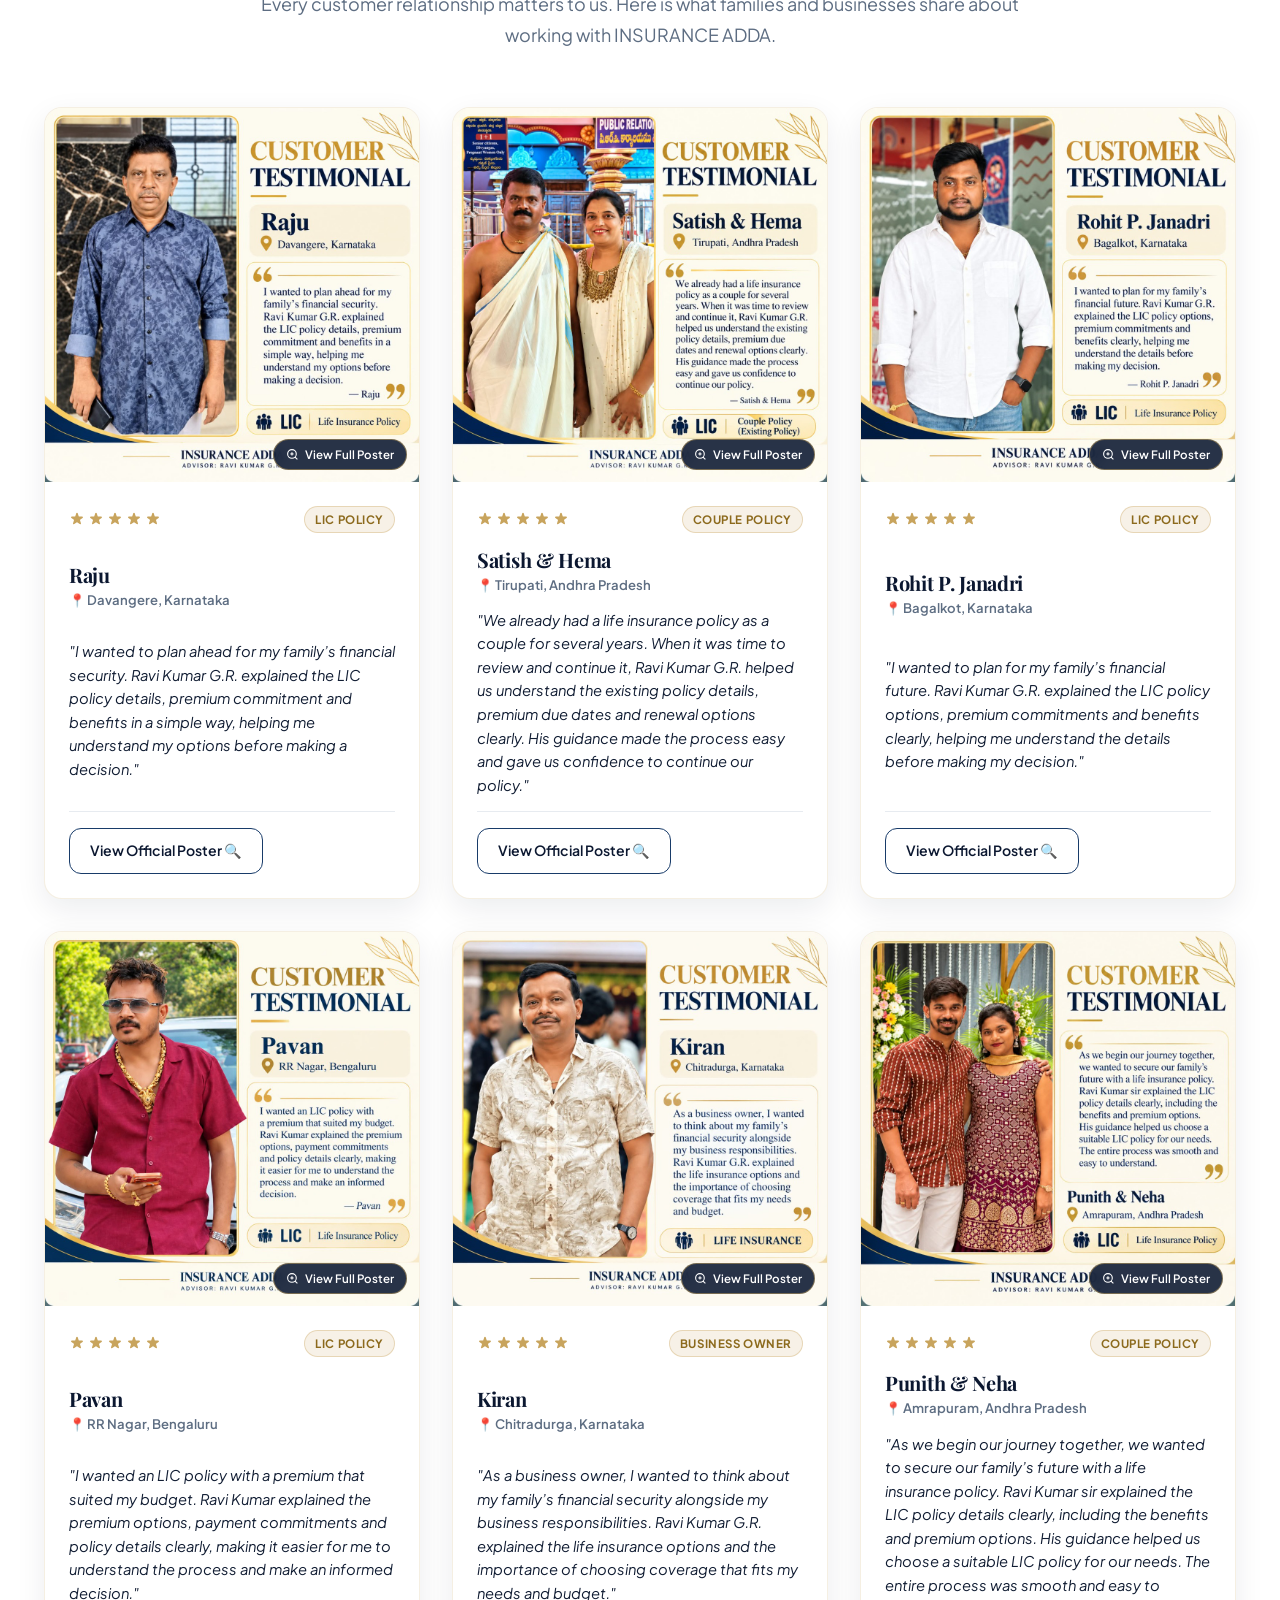
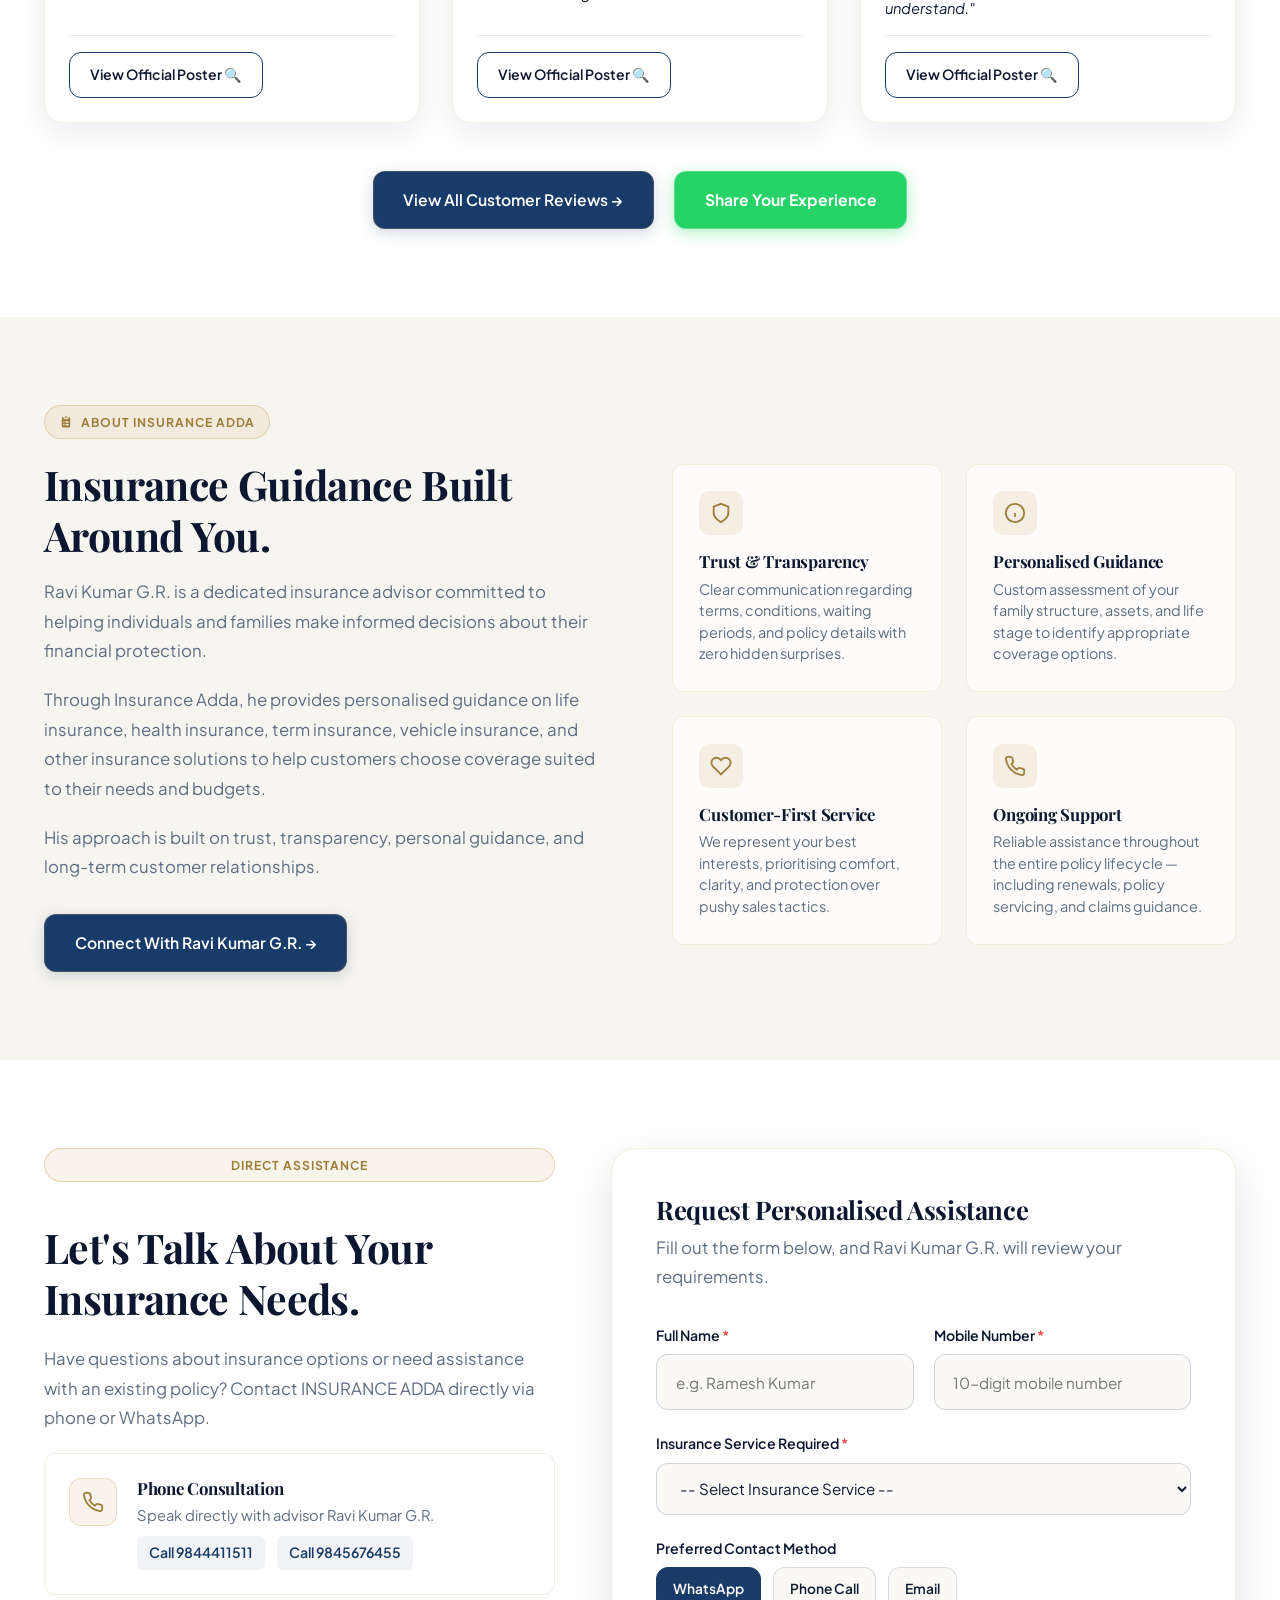
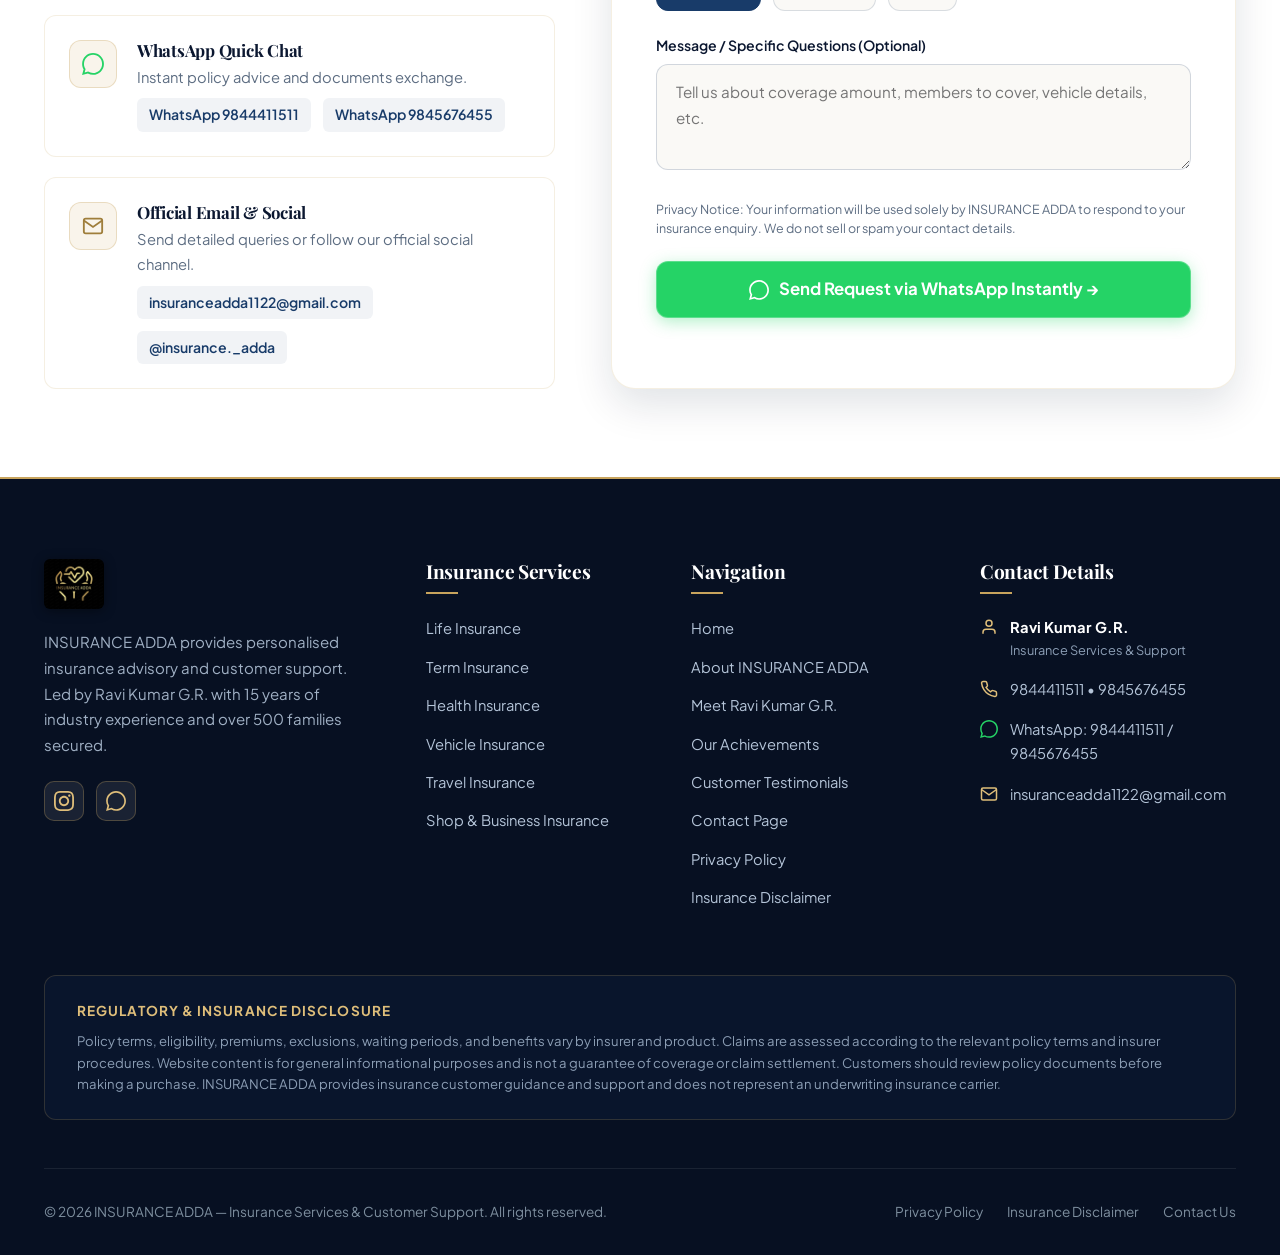
==== commit 8e09da2b: "Fix category navigation buttons on achievements page: make text visible with bold dark navy color an" ====
--- a/index.html
+++ b/index.html
@@ -17,9 +17,9 @@
   <link rel="icon" type="image/jpeg" href="assets/images/insurance-adda-logo.jpg">
 
   <!-- Stylesheets -->
-  <link rel="stylesheet" href="css/style.css?v=4.5">
-  <link rel="stylesheet" href="css/components.css?v=4.5">
-  <link rel="stylesheet" href="css/responsive.css?v=4.5">
+  <link rel="stylesheet" href="css/style.css?v=4.6">
+  <link rel="stylesheet" href="css/components.css?v=4.6">
+  <link rel="stylesheet" href="css/responsive.css?v=4.6">
 </head>
 <body>
 
--- a/css/style.css
+++ b/css/style.css
@@ -12,6 +12,7 @@
   --color-midnight-rgb: 11, 23, 48;
   --color-royal: #183B69;
   --color-royal-rgb: 24, 59, 105;
+  --color-navy: #0B1730;
   --color-navy-surface: #102142;
   --color-navy-card: #14274F;
   --color-navy-border: rgba(200, 164, 93, 0.24);
--- a/css/components.css
+++ b/css/components.css
@@ -2198,25 +2198,31 @@
   display: inline-flex;
   align-items: center;
   gap: 8px;
-  padding: 0.65rem 1.3rem;
-  background: #FFFFFF;
-  border: 1.5px solid rgba(200, 164, 93, 0.3);
+  padding: 0.65rem 1.35rem;
+  background: #FFFFFF !important;
+  border: 1.5px solid rgba(200, 164, 93, 0.45);
   border-radius: var(--radius-full);
-  color: var(--color-navy);
-  font-size: 0.92rem;
-  font-weight: 600;
+  color: #0B1730 !important;
+  font-size: 0.94rem;
+  font-weight: 700;
   text-decoration: none;
   transition: all var(--transition-fast);
-  box-shadow: 0 4px 12px rgba(11, 23, 48, 0.04);
+  box-shadow: 0 4px 14px rgba(0, 0, 0, 0.18);
+  white-space: nowrap;
+}
+
+.cat-nav-pill span {
+  font-size: 1.15rem;
+  line-height: 1;
 }
 
 .cat-nav-pill:hover,
 .cat-nav-pill.active {
-  background: var(--color-midnight);
-  color: var(--color-gold-light);
-  border-color: var(--color-gold);
+  background: #0B1730 !important;
+  color: #DFBE7A !important;
+  border-color: #C8A45D;
   transform: translateY(-2px);
-  box-shadow: 0 8px 20px rgba(11, 23, 48, 0.16);
+  box-shadow: 0 8px 24px rgba(0, 0, 0, 0.35);
 }
 
 .achievement-section-block {
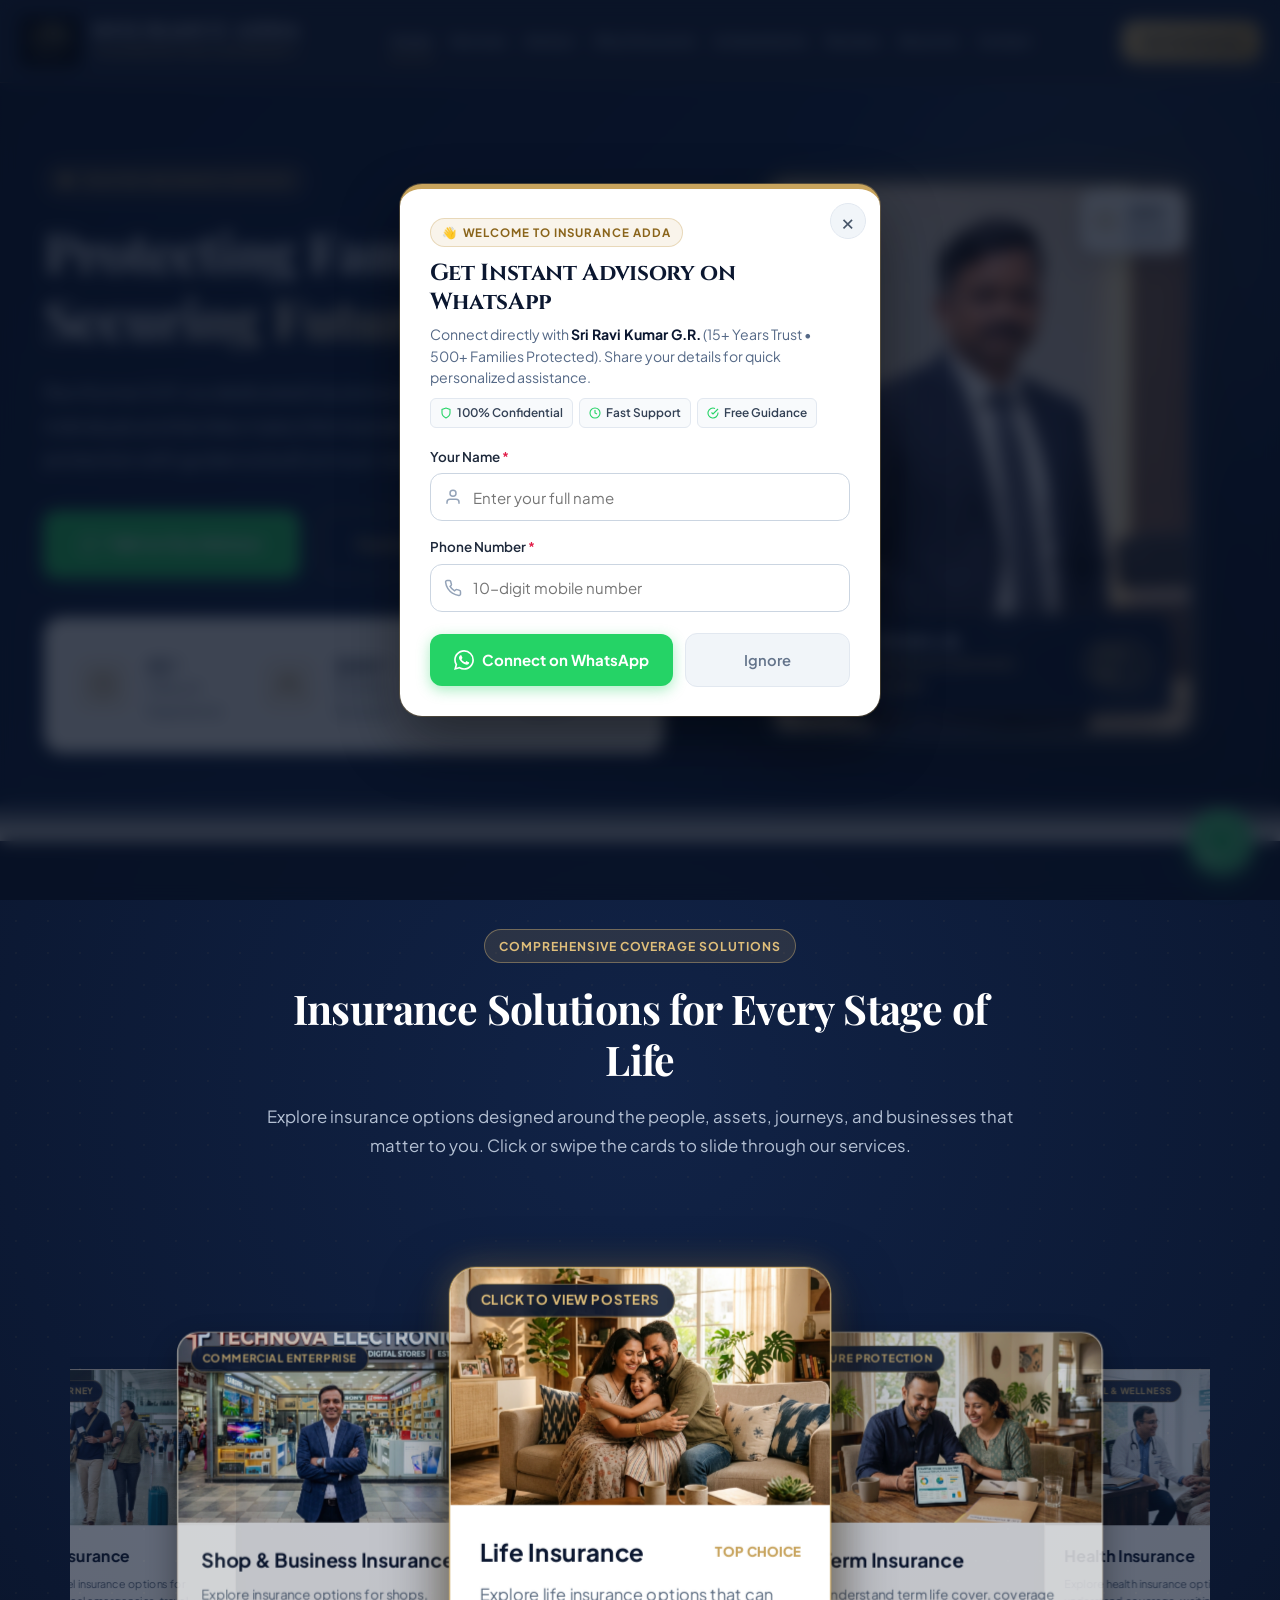
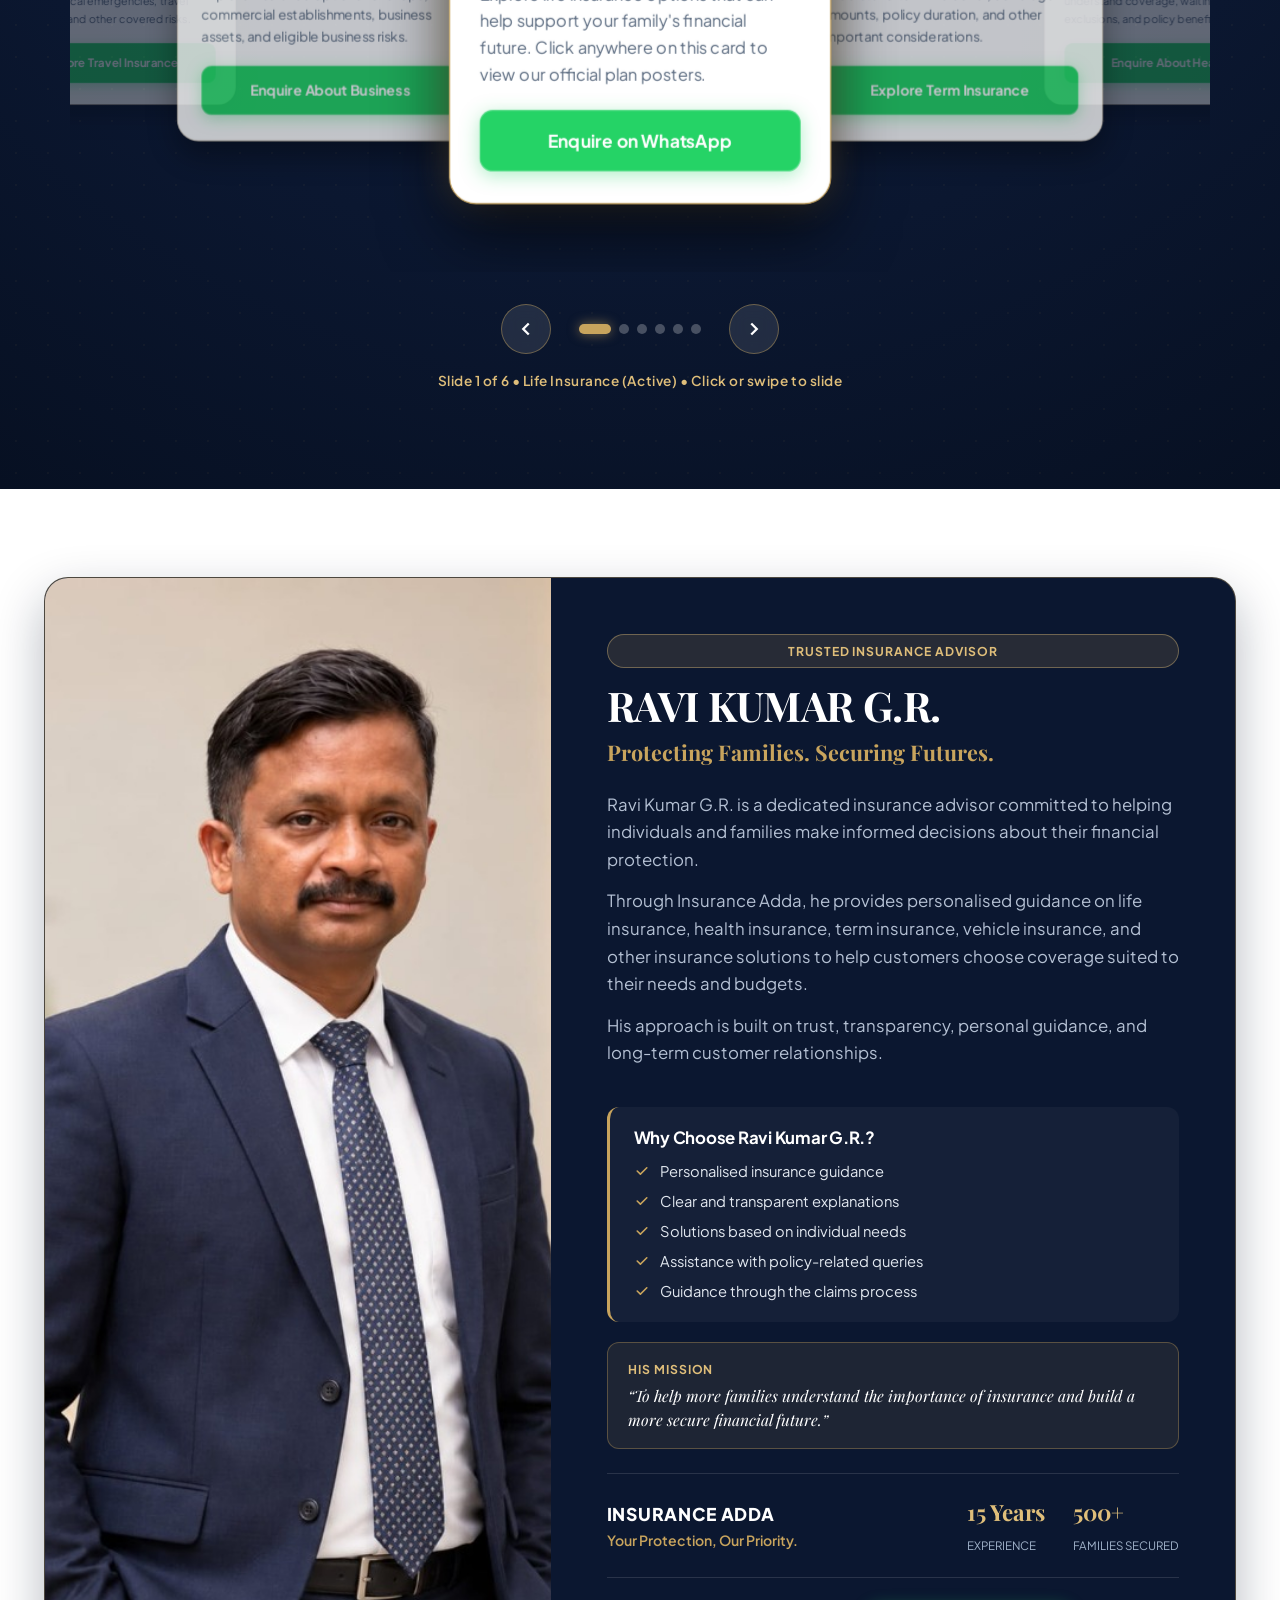
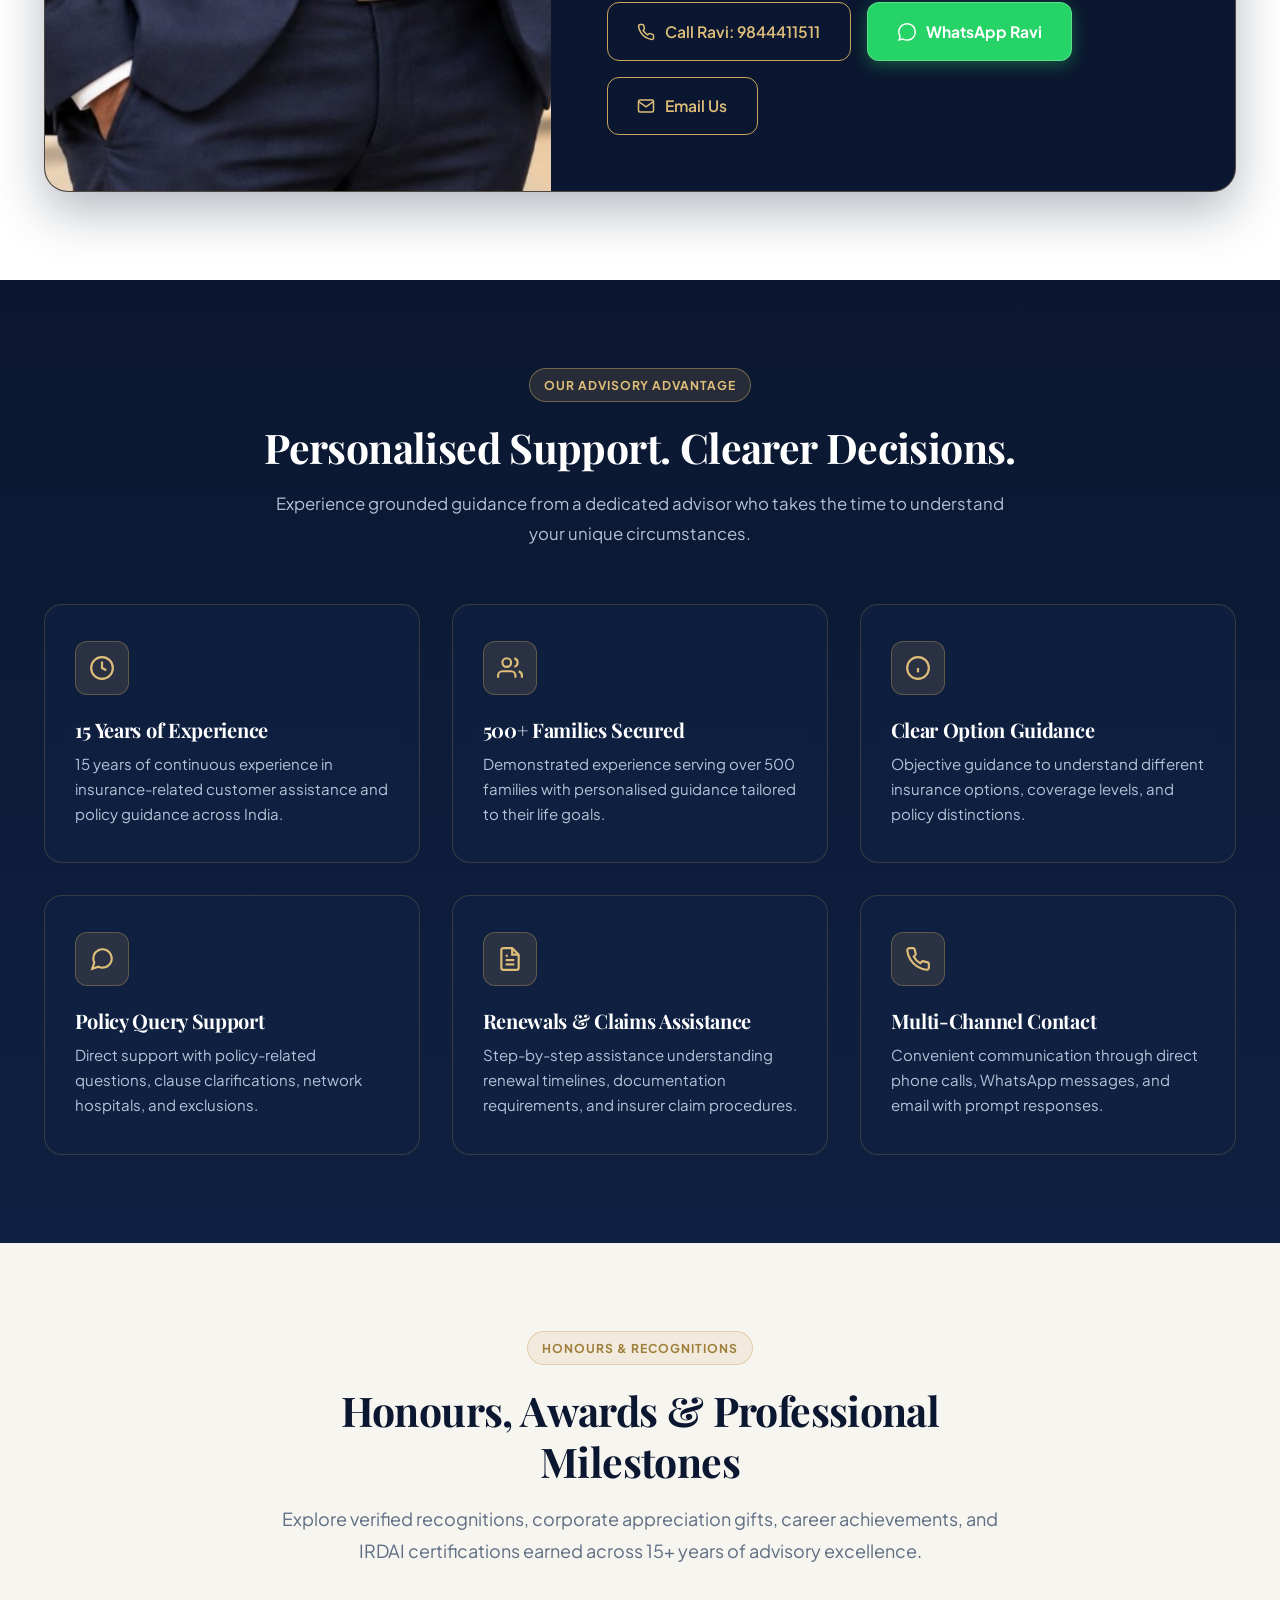
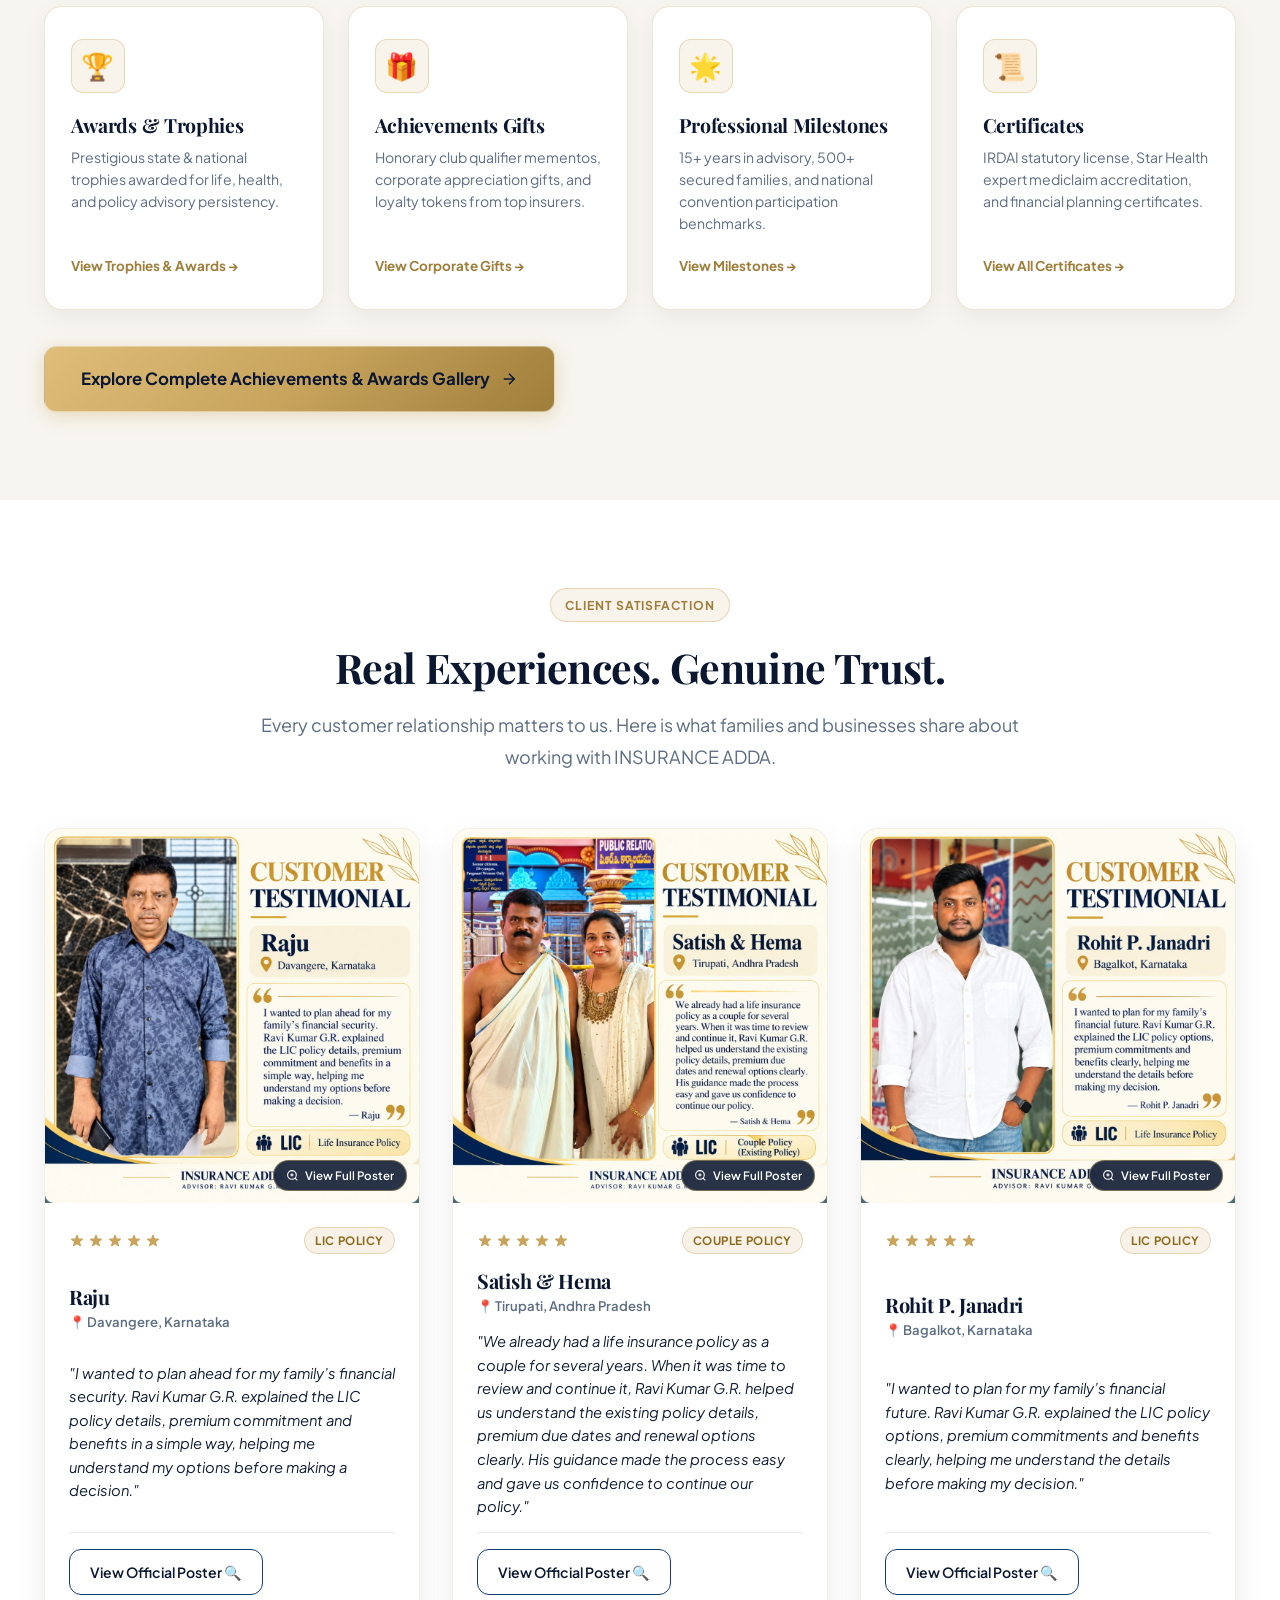
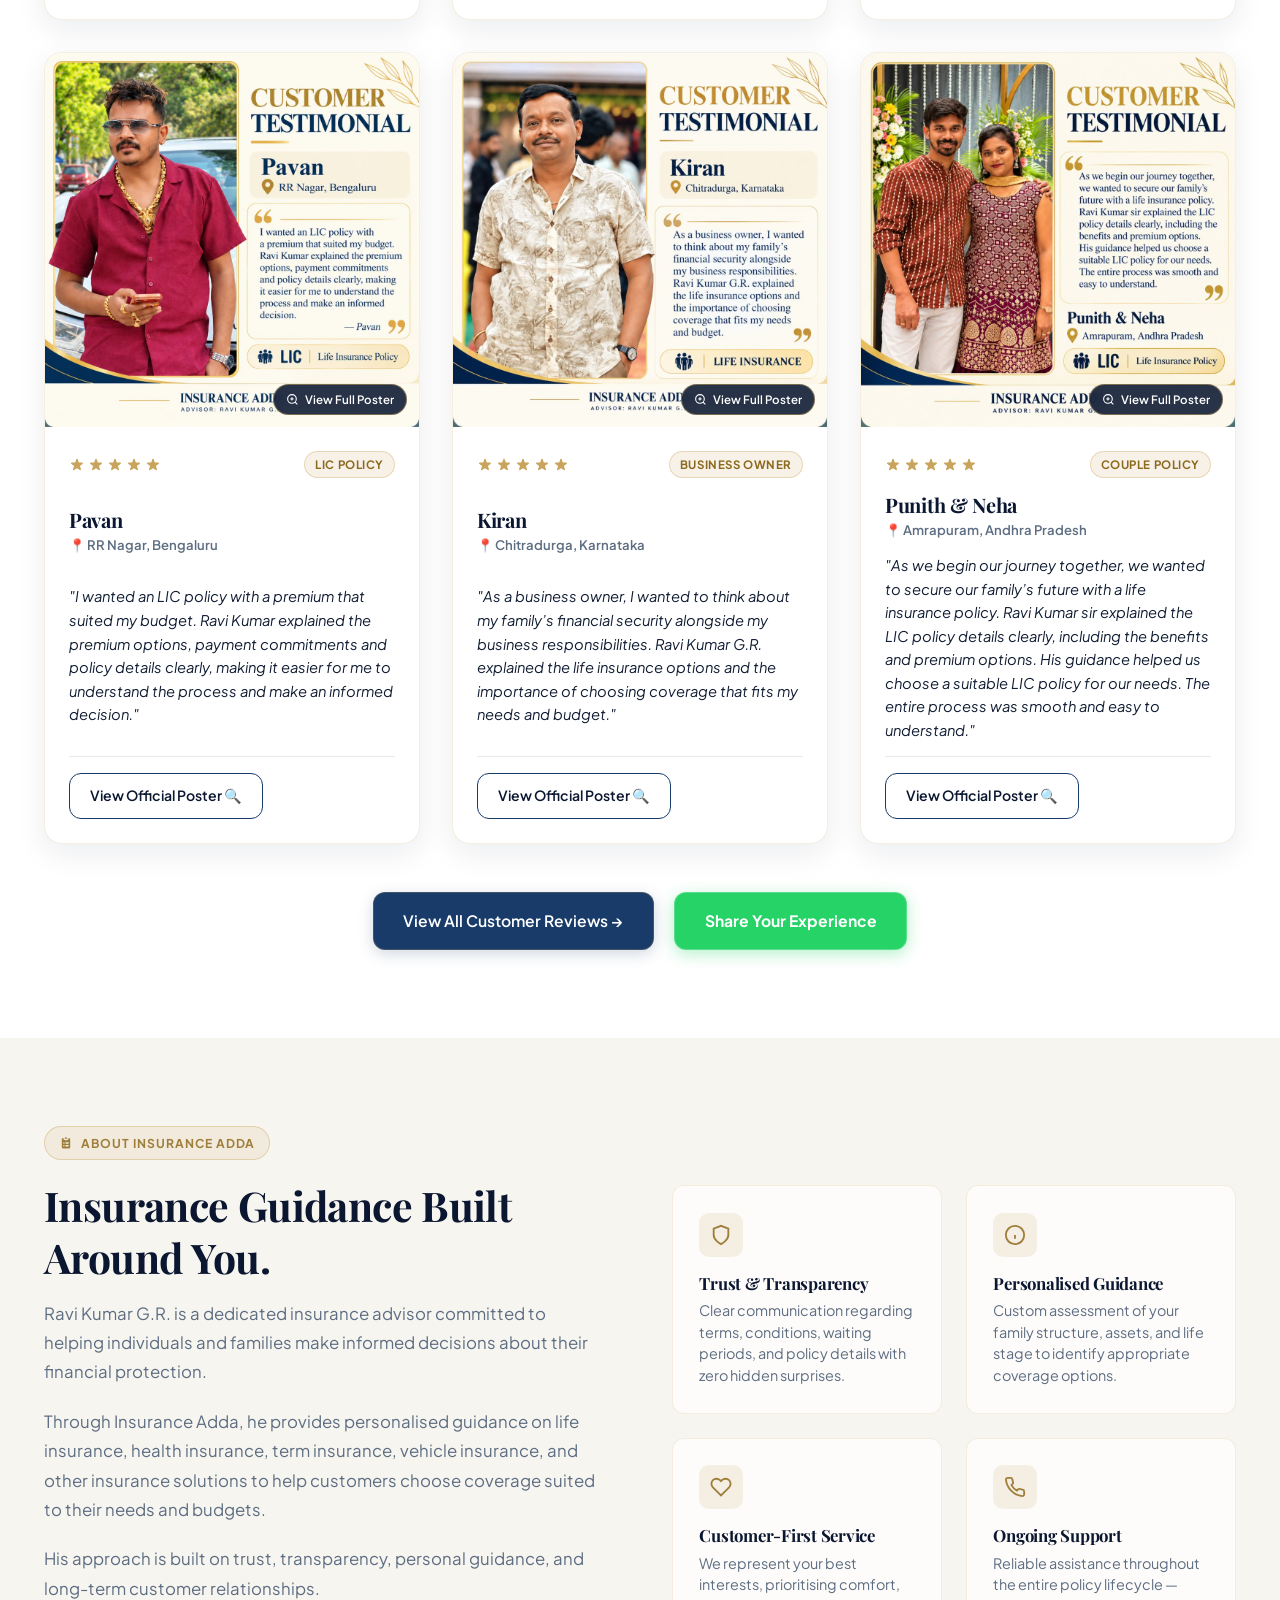
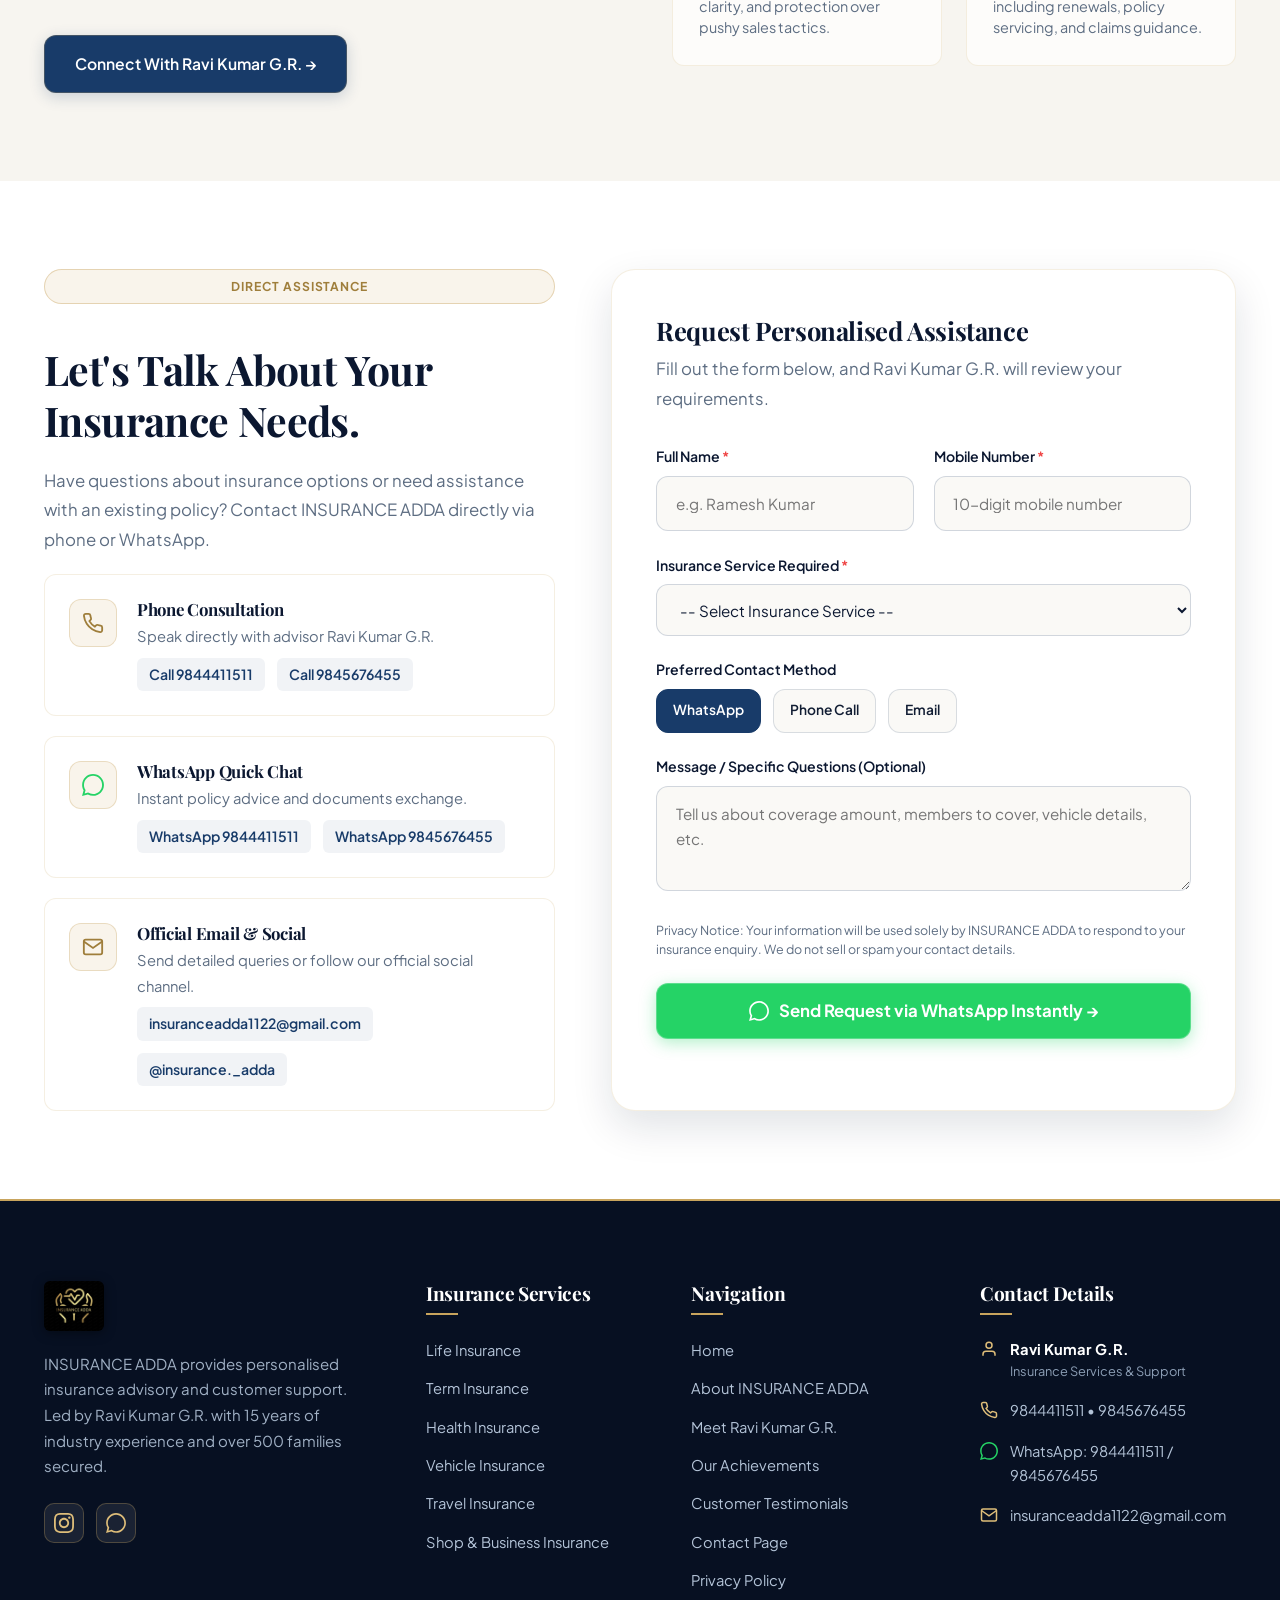
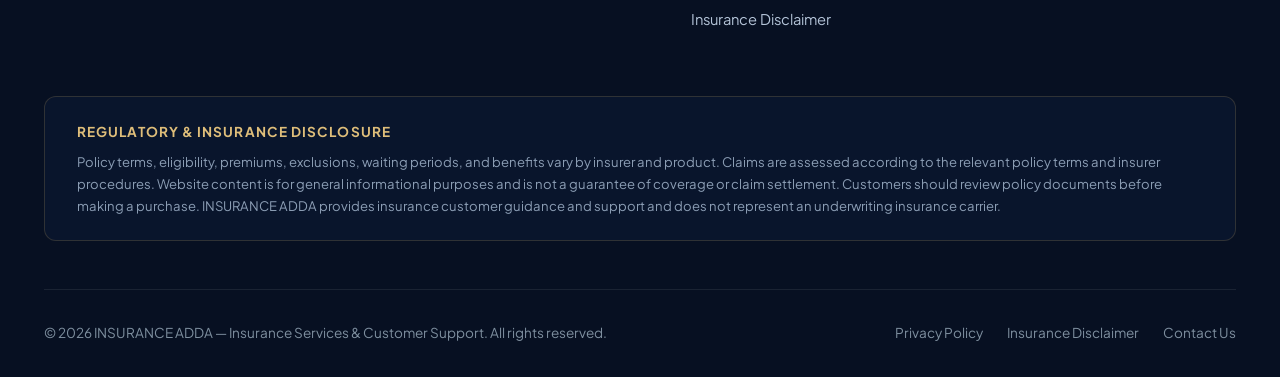
==== commit d1fc8ccb: "Remove PROVEN TRACK RECORD & CREDIBILITY section, metrics cards, and partner banner completely" ====
--- a/index.html
+++ b/index.html
@@ -742,94 +742,15 @@
   </section>
 
     <!-- ==========================================================================
-       05. OUR ACHIEVEMENTS - PROVEN TRACK RECORD & CREDIBILITY
+       05. OUR ACHIEVEMENTS - HONOURS & RECOGNITIONS
        ========================================================================== -->
   <section class="section-padding achievements-section" id="achievements">
     <div class="container">
-      <div class="section-header text-center">
-        <div class="eyebrow-badge">
-          <svg viewBox="0 0 20 20" fill="currentColor"><path d="M9.049 2.927c.3-.921 1.603-.921 1.902 0l1.07 3.292a1 1 0 00.95.69h3.462c.969 0 1.371 1.24.588 1.81l-2.8 2.034a1 1 0 00-.364 1.118l1.07 3.292c.3.921-.755 1.688-1.54 1.118l-2.8-2.034a1 1 0 00-1.175 0l-2.8 2.034c-.784.57-1.838-.197-1.539-1.118l1.07-3.292a1 1 0 00-.364-1.118L2.98 8.72c-.783-.57-.38-1.81.588-1.81h3.461a1 1 0 00.951-.69l1.07-3.292z"/></svg>
-          PROVEN TRACK RECORD & CREDIBILITY
-        </div>
-        <h2 class="section-title">Milestones of Dedicated Protection</h2>
-        <p class="section-subtitle">
-          Over 15 years of helping families across India protect what matters most through transparent, customer-first insurance planning.
-        </p>
-      </div>
-
-      <!-- 3 Core Metric Counter Cards -->
-      <div class="achievements-metrics-grid">
-        <div class="achievement-metric-card">
-          <div class="metric-icon-wrap">
-            <svg viewBox="0 0 24 24" fill="none" stroke="currentColor" stroke-width="2"><circle cx="12" cy="12" r="10"/><polyline points="12 6 12 12 16 14"/></svg>
-          </div>
-          <div class="metric-number-wrap">
-            <span class="counter-number metric-num" data-target="15" data-start="1">1</span><span class="metric-suffix">+</span>
-          </div>
-          <h4 class="metric-title">Years of Experience</h4>
-          <p class="metric-desc">Continuous professional advisory guidance since 2011 across life, health, and asset protection.</p>
-        </div>
-
-        <div class="achievement-metric-card">
-          <div class="metric-icon-wrap">
-            <svg viewBox="0 0 24 24" fill="none" stroke="currentColor" stroke-width="2"><path d="M17 21v-2a4 4 0 0 0-4-4H5a4 4 0 0 0-4 4v2"/><circle cx="9" cy="7" r="4"/><path d="M23 21v-2a4 4 0 0 0-3-3.87"/><path d="M16 3.13a4 4 0 0 1 0 7.75"/></svg>
-          </div>
-          <div class="metric-number-wrap">
-            <span class="counter-number metric-num" data-target="500" data-start="0">0</span><span class="metric-suffix">+</span>
-          </div>
-          <h4 class="metric-title">Families Secured</h4>
-          <p class="metric-desc">Hundreds of households safeguarded with customized, budget-friendly insurance portfolios.</p>
-        </div>
-
-        <div class="achievement-metric-card">
-          <div class="metric-icon-wrap">
-            <svg viewBox="0 0 24 24" fill="none" stroke="currentColor" stroke-width="2"><path d="M22 11.08V12a10 10 0 1 1-5.93-9.14"/><polyline points="22 4 12 14.01 9 11.01"/></svg>
-          </div>
-          <div class="metric-number-wrap">
-            <span class="counter-number metric-num" data-target="100" data-start="0">0</span><span class="metric-suffix">%</span>
-          </div>
-          <h4 class="metric-title">Claims Assistance</h4>
-          <p class="metric-desc">Personal, hands-on support during hospitalization approvals and document processing.</p>
-        </div>
-      </div>
-
-      <!-- Credibility Pillars Banner -->
-      <div class="achievements-banner">
-        <div class="achievements-banner-content">
-          <div class="banner-badge">OFFICIAL RECOGNITION</div>
-          <h3>Authorised Partner for Premier National Insurers</h3>
-          <p>Offering direct access to India's top insurers including Life Insurance Corporation of India (LIC), Star Health & Allied Insurance, and trusted general insurance carriers.</p>
-        </div>
-        <div class="achievements-banner-badges">
-          <div class="partner-pill">
-            <span class="partner-icon">🛡️</span>
-            <div>
-              <strong>LIC of India</strong>
-              <span>Life & Pension Specialist</span>
-            </div>
-          </div>
-          <div class="partner-pill">
-            <span class="partner-icon">⚕️</span>
-            <div>
-              <strong>Star Health Insurance</strong>
-              <span>Cashless Mediclaim Specialist</span>
-            </div>
-          </div>
-          <div class="partner-pill">
-            <span class="partner-icon">🚗</span>
-            <div>
-              <strong>General Insurance</strong>
-              <span>Motor, Travel &amp; Business</span>
-            </div>
-          </div>
-        </div>
-      </div>
-
       <!-- 4 Distinct Achievement Categories Showcase -->
-      <div class="achievements-preview-wrap" style="margin-top: 3.5rem;">
-        <div class="section-header text-center" style="margin-bottom: 2rem;">
+      <div class="achievements-preview-wrap">
+        <div class="section-header text-center" style="margin-bottom: 2.5rem;">
           <div class="eyebrow-badge">HONOURS &amp; RECOGNITIONS</div>
-          <h3 class="section-title" style="font-size: 1.85rem;">Honours, Awards &amp; Professional Milestones</h3>
+          <h2 class="section-title">Honours, Awards &amp; Professional Milestones</h2>
           <p class="section-subtitle">
             Explore verified recognitions, corporate appreciation gifts, career achievements, and IRDAI certifications earned across 15+ years of advisory excellence.
           </p>
